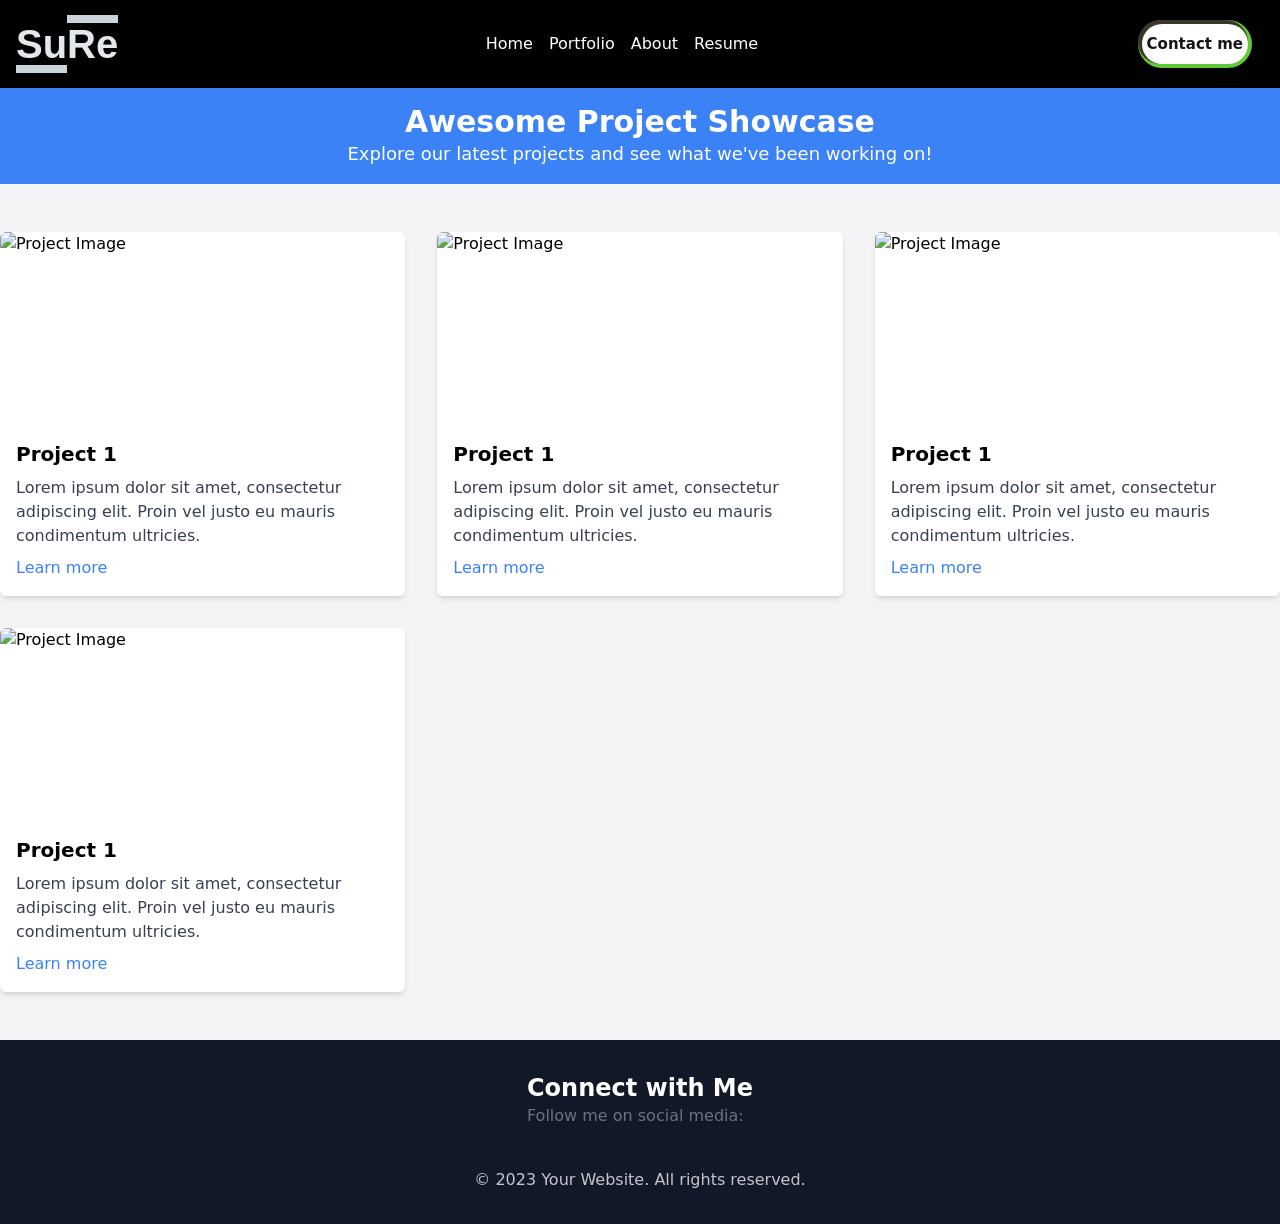
==== projects/index.html @ 50c1dabf "new portfolio design" ====
<!DOCTYPE html><html><head><meta charset="utf-8">
<meta name="viewport" content="width=device-width, initial-scale=1">
<link rel="preload" as="fetch" crossorigin="anonymous" href="/projects/_payload.json">
<style>/*! tailwindcss v3.4.1 | MIT License | https://tailwindcss.com*/*,:after,:before{border:0 solid #e5e7eb;box-sizing:border-box}:after,:before{--tw-content:""}:host,html{line-height:1.5;-webkit-text-size-adjust:100%;font-family:ui-sans-serif,system-ui,sans-serif,Apple Color Emoji,Segoe UI Emoji,Segoe UI Symbol,Noto Color Emoji;font-feature-settings:normal;font-variation-settings:normal;-moz-tab-size:4;-o-tab-size:4;tab-size:4;-webkit-tap-highlight-color:transparent}body{line-height:inherit;margin:0}hr{border-top-width:1px;color:inherit;height:0}abbr:where([title]){-webkit-text-decoration:underline dotted;text-decoration:underline dotted}h1,h2,h3,h4,h5,h6{font-size:inherit;font-weight:inherit}a{color:inherit;text-decoration:inherit}b,strong{font-weight:bolder}code,kbd,pre,samp{font-family:ui-monospace,SFMono-Regular,Menlo,Monaco,Consolas,Liberation Mono,Courier New,monospace;font-feature-settings:normal;font-size:1em;font-variation-settings:normal}small{font-size:80%}sub,sup{font-size:75%;line-height:0;position:relative;vertical-align:baseline}sub{bottom:-.25em}sup{top:-.5em}table{border-collapse:collapse;border-color:inherit;text-indent:0}button,input,optgroup,select,textarea{color:inherit;font-family:inherit;font-feature-settings:inherit;font-size:100%;font-variation-settings:inherit;font-weight:inherit;line-height:inherit;margin:0;padding:0}button,select{text-transform:none}[type=button],[type=reset],[type=submit],button{-webkit-appearance:button;background-color:transparent;background-image:none}:-moz-focusring{outline:auto}:-moz-ui-invalid{box-shadow:none}progress{vertical-align:baseline}::-webkit-inner-spin-button,::-webkit-outer-spin-button{height:auto}[type=search]{-webkit-appearance:textfield;outline-offset:-2px}::-webkit-search-decoration{-webkit-appearance:none}::-webkit-file-upload-button{-webkit-appearance:button;font:inherit}summary{display:list-item}blockquote,dd,dl,figure,h1,h2,h3,h4,h5,h6,hr,p,pre{margin:0}fieldset{margin:0}fieldset,legend{padding:0}menu,ol,ul{list-style:none;margin:0;padding:0}dialog{padding:0}textarea{resize:vertical}input::-moz-placeholder,textarea::-moz-placeholder{color:#9ca3af;opacity:1}input::placeholder,textarea::placeholder{color:#9ca3af;opacity:1}[role=button],button{cursor:pointer}:disabled{cursor:default}audio,canvas,embed,iframe,img,object,svg,video{display:block;vertical-align:middle}img,video{height:auto;max-width:100%}[hidden]{display:none}*,:after,:before{--tw-border-spacing-x:0;--tw-border-spacing-y:0;--tw-translate-x:0;--tw-translate-y:0;--tw-rotate:0;--tw-skew-x:0;--tw-skew-y:0;--tw-scale-x:1;--tw-scale-y:1;--tw-pan-x: ;--tw-pan-y: ;--tw-pinch-zoom: ;--tw-scroll-snap-strictness:proximity;--tw-gradient-from-position: ;--tw-gradient-via-position: ;--tw-gradient-to-position: ;--tw-ordinal: ;--tw-slashed-zero: ;--tw-numeric-figure: ;--tw-numeric-spacing: ;--tw-numeric-fraction: ;--tw-ring-inset: ;--tw-ring-offset-width:0px;--tw-ring-offset-color:#fff;--tw-ring-color:rgba(59,130,246,.5);--tw-ring-offset-shadow:0 0 #0000;--tw-ring-shadow:0 0 #0000;--tw-shadow:0 0 #0000;--tw-shadow-colored:0 0 #0000;--tw-blur: ;--tw-brightness: ;--tw-contrast: ;--tw-grayscale: ;--tw-hue-rotate: ;--tw-invert: ;--tw-saturate: ;--tw-sepia: ;--tw-drop-shadow: ;--tw-backdrop-blur: ;--tw-backdrop-brightness: ;--tw-backdrop-contrast: ;--tw-backdrop-grayscale: ;--tw-backdrop-hue-rotate: ;--tw-backdrop-invert: ;--tw-backdrop-opacity: ;--tw-backdrop-saturate: ;--tw-backdrop-sepia: }::backdrop{--tw-border-spacing-x:0;--tw-border-spacing-y:0;--tw-translate-x:0;--tw-translate-y:0;--tw-rotate:0;--tw-skew-x:0;--tw-skew-y:0;--tw-scale-x:1;--tw-scale-y:1;--tw-pan-x: ;--tw-pan-y: ;--tw-pinch-zoom: ;--tw-scroll-snap-strictness:proximity;--tw-gradient-from-position: ;--tw-gradient-via-position: ;--tw-gradient-to-position: ;--tw-ordinal: ;--tw-slashed-zero: ;--tw-numeric-figure: ;--tw-numeric-spacing: ;--tw-numeric-fraction: ;--tw-ring-inset: ;--tw-ring-offset-width:0px;--tw-ring-offset-color:#fff;--tw-ring-color:rgba(59,130,246,.5);--tw-ring-offset-shadow:0 0 #0000;--tw-ring-shadow:0 0 #0000;--tw-shadow:0 0 #0000;--tw-shadow-colored:0 0 #0000;--tw-blur: ;--tw-brightness: ;--tw-contrast: ;--tw-grayscale: ;--tw-hue-rotate: ;--tw-invert: ;--tw-saturate: ;--tw-sepia: ;--tw-drop-shadow: ;--tw-backdrop-blur: ;--tw-backdrop-brightness: ;--tw-backdrop-contrast: ;--tw-backdrop-grayscale: ;--tw-backdrop-hue-rotate: ;--tw-backdrop-invert: ;--tw-backdrop-opacity: ;--tw-backdrop-saturate: ;--tw-backdrop-sepia: }.container{width:100%}@media (min-width:640px){.container{max-width:640px}}@media (min-width:768px){.container{max-width:768px}}@media (min-width:1024px){.container{max-width:1024px}}@media (min-width:1280px){.container{max-width:1280px}}@media (min-width:1536px){.container{max-width:1536px}}.absolute{position:absolute}.relative{position:relative}.inset-0{inset:0}.mx-auto{margin-left:auto;margin-right:auto}.mb-2{margin-bottom:.5rem}.mb-4{margin-bottom:1rem}.mb-6{margin-bottom:1.5rem}.mb-8{margin-bottom:2rem}.ml-4{margin-left:1rem}.mr-2{margin-right:.5rem}.mt-2{margin-top:.5rem}.mt-6{margin-top:1.5rem}.mt-8{margin-top:2rem}.block{display:block}.inline-block{display:inline-block}.flex{display:flex}.grid{display:grid}.hidden{display:none}.h-48{height:12rem}.h-6{height:1.5rem}.h-full{height:100%}.h-screen{height:100vh}.min-h-screen{min-height:100vh}.w-6{width:1.5rem}.w-full{width:100%}.max-w-md{max-width:28rem}.transform{transform:translate(var(--tw-translate-x),var(--tw-translate-y)) rotate(var(--tw-rotate)) skewX(var(--tw-skew-x)) skewY(var(--tw-skew-y)) scaleX(var(--tw-scale-x)) scaleY(var(--tw-scale-y))}.list-disc{list-style-type:disc}.grid-cols-1{grid-template-columns:repeat(1,minmax(0,1fr))}.flex-col{flex-direction:column}.flex-wrap{flex-wrap:wrap}.items-center{align-items:center}.justify-center{justify-content:center}.justify-between{justify-content:space-between}.gap-8{gap:2rem}.space-x-4>:not([hidden])~:not([hidden]){--tw-space-x-reverse:0;margin-left:calc(1rem*(1 - var(--tw-space-x-reverse)));margin-right:calc(1rem*var(--tw-space-x-reverse))}.overflow-hidden{overflow:hidden}.rounded-full{border-radius:9999px}.rounded-lg{border-radius:.5rem}.rounded-md{border-radius:.375rem}.border{border-width:1px}.border-gray-300{--tw-border-opacity:1;border-color:rgb(209 213 219/var(--tw-border-opacity))}.bg-blue-500{--tw-bg-opacity:1;background-color:rgb(59 130 246/var(--tw-bg-opacity))}.bg-gray-100{--tw-bg-opacity:1;background-color:rgb(243 244 246/var(--tw-bg-opacity))}.bg-gray-800{--tw-bg-opacity:1;background-color:rgb(31 41 55/var(--tw-bg-opacity))}.bg-gray-900{--tw-bg-opacity:1;background-color:rgb(17 24 39/var(--tw-bg-opacity))}.bg-white{--tw-bg-opacity:1;background-color:rgb(255 255 255/var(--tw-bg-opacity))}.bg-cover{background-size:cover}.bg-no-repeat{background-repeat:no-repeat}.object-cover{-o-object-fit:cover;object-fit:cover}.p-2{padding:.5rem}.p-4{padding:1rem}.p-6{padding:1.5rem}.px-3{padding-left:.75rem;padding-right:.75rem}.px-4{padding-left:1rem;padding-right:1rem}.py-1{padding-bottom:.25rem;padding-top:.25rem}.py-12{padding-bottom:3rem;padding-top:3rem}.py-2{padding-bottom:.5rem;padding-top:.5rem}.py-8{padding-bottom:2rem;padding-top:2rem}.pb-20{padding-bottom:5rem}.pb-8{padding-bottom:2rem}.pl-4{padding-left:1rem}.text-center{text-align:center}.font-sans{font-family:ui-sans-serif,system-ui,sans-serif,Apple Color Emoji,Segoe UI Emoji,Segoe UI Symbol,Noto Color Emoji}.text-2xl{font-size:1.5rem;line-height:2rem}.text-3xl{font-size:1.875rem;line-height:2.25rem}.text-4xl{font-size:2.25rem;line-height:2.5rem}.text-lg{font-size:1.125rem}.text-lg,.text-xl{line-height:1.75rem}.text-xl{font-size:1.25rem}.font-bold{font-weight:700}.uppercase{text-transform:uppercase}.leading-relaxed{line-height:1.625}.text-blue-500{--tw-text-opacity:1;color:rgb(59 130 246/var(--tw-text-opacity))}.text-gray-500{--tw-text-opacity:1;color:rgb(107 114 128/var(--tw-text-opacity))}.text-gray-700{--tw-text-opacity:1;color:rgb(55 65 81/var(--tw-text-opacity))}.text-white{--tw-text-opacity:1;color:rgb(255 255 255/var(--tw-text-opacity))}.underline{text-decoration-line:underline}.opacity-75{opacity:.75}.shadow-md{--tw-shadow:0 4px 6px -1px rgba(0,0,0,.1),0 2px 4px -2px rgba(0,0,0,.1);--tw-shadow-colored:0 4px 6px -1px var(--tw-shadow-color),0 2px 4px -2px var(--tw-shadow-color);box-shadow:var(--tw-ring-offset-shadow,0 0 #0000),var(--tw-ring-shadow,0 0 #0000),var(--tw-shadow)}.outline{outline-style:solid}.transition{transition-duration:.15s;transition-property:color,background-color,border-color,text-decoration-color,fill,stroke,opacity,box-shadow,transform,filter,-webkit-backdrop-filter;transition-property:color,background-color,border-color,text-decoration-color,fill,stroke,opacity,box-shadow,transform,filter,backdrop-filter;transition-property:color,background-color,border-color,text-decoration-color,fill,stroke,opacity,box-shadow,transform,filter,backdrop-filter,-webkit-backdrop-filter;transition-timing-function:cubic-bezier(.4,0,.2,1)}.hover\:underline:hover{text-decoration-line:underline}@media (min-width:640px){.sm\:grid-cols-2{grid-template-columns:repeat(2,minmax(0,1fr))}}@media (min-width:768px){.md\:grid-cols-2{grid-template-columns:repeat(2,minmax(0,1fr))}.md\:p-6{padding:1.5rem}.md\:text-4xl{font-size:2.25rem;line-height:2.5rem}.md\:text-xl{font-size:1.25rem;line-height:1.75rem}}@media (min-width:1024px){.lg\:grid-cols-3{grid-template-columns:repeat(3,minmax(0,1fr))}.lg\:p-8{padding:2rem}.lg\:text-2xl{font-size:1.5rem;line-height:2rem}.lg\:text-5xl{font-size:3rem;line-height:1}}@media (min-width:1280px){.xl\:text-3xl{font-size:1.875rem;line-height:2.25rem}.xl\:text-6xl{font-size:3.75rem;line-height:1}}</style>
<style>.letter-s{animation:rotate 5s linear infinite;color:#e2e8ec;font-family:Arial,sans-serif;font-size:2.5rem;font-weight:700;position:relative;transform-style:preserve-3d}.letter-s:after,.letter-s:before{background-color:#cad3dc;content:"";height:30%;position:absolute;transform-origin:right center;width:50%}.letter-s:before{top:35px;transform:skewY(0deg)}.letter-s:after{bottom:35px;right:0;transform:skewY(0deg)}</style>
<style>.gradient-border{background:#fff;border:0;border-radius:50px;box-shadow:-2px -2px 0 2px #3a3629,0 0 0 4px #60c937,0 0 2px 7px rgba(0,0,0,.05);color:#161418;cursor:pointer;display:inline-block;font-size:15px;font-weight:600;line-height:30px;outline:0;padding:5px;position:relative;text-decoration:none;transition:all .2s;:hover{box-shadow:-2px -2px 0 2px #6fc529,0 0 0 4px #ffc600,0 0 2px 7px rgba(0,0,0,.05);transform:scale(1.01)}}</style>
<style>.social-icon[data-v-a1404764]{color:#fff;font-size:24px;transition:transform .3s ease-in-out}.social-icon[data-v-a1404764]:hover{transform:scale(1.2)}</style>
<link rel="stylesheet" href="/_nuxt/entry.vWOI-gE8.css">
<link rel="modulepreload" as="script" crossorigin href="/_nuxt/entry.VBLp0wyx.js">
<link rel="modulepreload" as="script" crossorigin href="/_nuxt/projects.idZWFE9W.js">
<link rel="prefetch" as="script" crossorigin href="/_nuxt/error-404.D-JVkPCu.js">
<link rel="prefetch" as="script" crossorigin href="/_nuxt/vue.f36acd1f.ssy2Bt3j.js">
<link rel="prefetch" as="script" crossorigin href="/_nuxt/error-500.SBCrJ_4t.js">
<script type="module" src="/_nuxt/entry.VBLp0wyx.js" crossorigin></script></head><body><div id="__nuxt"><div class="h-full flex flex-col min-h-screen"><div><header style="background-color:rgb(1,1,1);" class="text-white"><div class="container mx-auto p-4 flex items-center justify-between"><div class="text-xl font-bold"><a href="/" class=""><div class="letter-s">SuRe</div></a></div><nav class="space-x-4"><a href="/" class="">Home</a><a aria-current="page" href="/projects" class="router-link-active router-link-exact-active">Portfolio</a><a href="/about" class="">About</a><a href="/resume" class="">Resume</a></nav><a href="/contact" class="inline-block relative text-white py-2 px-4 rounded-md overflow-hidden"><span class="absolute inset-0 gradient-border">Contact me</span></a></div></header></div><div class="bg-gray-100"><!--[--><div class="bg-gray-800 w-full h-full"><div class="bg-gray-100 min-h-screen"><header class="bg-blue-500 text-center text-white p-4"><div class="container mx-auto"><h1 class="text-3xl font-bold">Awesome Project Showcase</h1><p class="text-lg">Explore our latest projects and see what we&#39;ve been working on!</p></div></header><section class="container mx-auto py-12"><div class="grid grid-cols-1 sm:grid-cols-2 lg:grid-cols-3 gap-8"><!--[--><div class="bg-white rounded-md overflow-hidden shadow-md"><img src="https://via.placeholder.com/300" alt="Project Image" class="w-full h-48 object-cover"><div class="p-4"><h2 class="text-xl font-bold mb-2">Project 1</h2><p class="text-gray-700">Lorem ipsum dolor sit amet, consectetur adipiscing elit. Proin vel justo eu mauris condimentum ultricies.</p><div class="text-blue-500 mt-2 inline-block">Learn more</div></div></div><div class="bg-white rounded-md overflow-hidden shadow-md"><img src="https://via.placeholder.com/300" alt="Project Image" class="w-full h-48 object-cover"><div class="p-4"><h2 class="text-xl font-bold mb-2">Project 1</h2><p class="text-gray-700">Lorem ipsum dolor sit amet, consectetur adipiscing elit. Proin vel justo eu mauris condimentum ultricies.</p><div class="text-blue-500 mt-2 inline-block">Learn more</div></div></div><div class="bg-white rounded-md overflow-hidden shadow-md"><img src="https://via.placeholder.com/300" alt="Project Image" class="w-full h-48 object-cover"><div class="p-4"><h2 class="text-xl font-bold mb-2">Project 1</h2><p class="text-gray-700">Lorem ipsum dolor sit amet, consectetur adipiscing elit. Proin vel justo eu mauris condimentum ultricies.</p><div class="text-blue-500 mt-2 inline-block">Learn more</div></div></div><div class="bg-white rounded-md overflow-hidden shadow-md"><img src="https://via.placeholder.com/300" alt="Project Image" class="w-full h-48 object-cover"><div class="p-4"><h2 class="text-xl font-bold mb-2">Project 1</h2><p class="text-gray-700">Lorem ipsum dolor sit amet, consectetur adipiscing elit. Proin vel justo eu mauris condimentum ultricies.</p><div class="text-blue-500 mt-2 inline-block">Learn more</div></div></div><!--]--></div></section></div></div><!--]--></div><div class="bg-gray-800 text-white"><footer class="bg-gray-900 text-white py-8" data-v-a1404764><div class="container mx-auto flex flex-col items-center" data-v-a1404764><div class="mb-4" data-v-a1404764><h2 class="text-2xl font-bold" data-v-a1404764>Connect with Me</h2><p class="text-gray-500" data-v-a1404764>Follow me on social media:</p></div><div class="flex space-x-4" data-v-a1404764><a href="#" class="social-icon" target="_blank" rel="noopener noreferrer" data-v-a1404764><i class="fab fa-twitter" data-v-a1404764></i></a><a href="#" class="social-icon" target="_blank" rel="noopener noreferrer" data-v-a1404764><i class="fab fa-linkedin" data-v-a1404764></i></a><a href="#" class="social-icon" target="_blank" rel="noopener noreferrer" data-v-a1404764><i class="fab fa-github" data-v-a1404764></i></a></div><p class="mt-6 opacity-75" data-v-a1404764>© 2023 Your Website. All rights reserved.</p></div></footer></div></div></div><script type="application/json" id="__NUXT_DATA__" data-ssr="true" data-src="/projects/_payload.json">[{"state":1,"once":3,"_errors":5,"serverRendered":7,"path":8,"prerenderedAt":9},["Reactive",2],{},["Reactive",4],["Set"],["Reactive",6],{},true,"/projects",1705325560932]</script>
<script>window.__NUXT__={};window.__NUXT__.config={public:{},app:{baseURL:"/",buildAssetsDir:"/_nuxt/",cdnURL:""}}</script></body></html>
---- _nuxt/entry.vWOI-gE8.css ----
.letter-s{animation:rotate 5s linear infinite;color:#e2e8ec;font-family:Arial,sans-serif;font-size:2.5rem;font-weight:700;position:relative;transform-style:preserve-3d}.letter-s:after,.letter-s:before{background-color:#cad3dc;content:"";height:30%;position:absolute;transform-origin:right center;width:50%}.letter-s:before{top:35px;transform:skewY(0)}.letter-s:after{bottom:35px;right:0;transform:skewY(0)}.gradient-border{background:#fff;border:0;border-radius:50px;box-shadow:-2px -2px 0 2px #3a3629,0 0 0 4px #60c937,0 0 2px 7px #0000000d;color:#161418;cursor:pointer;display:inline-block;font-size:15px;font-weight:600;line-height:30px;outline:0;padding:5px;position:relative;text-decoration:none;transition:all .2s}.gradient-border :hover{box-shadow:-2px -2px 0 2px #6fc529,0 0 0 4px #ffc600,0 0 2px 7px #0000000d;transform:scale(1.01)}.social-icon[data-v-a1404764]{color:#fff;font-size:24px;transition:transform .3s ease-in-out}.social-icon[data-v-a1404764]:hover{transform:scale(1.2)}
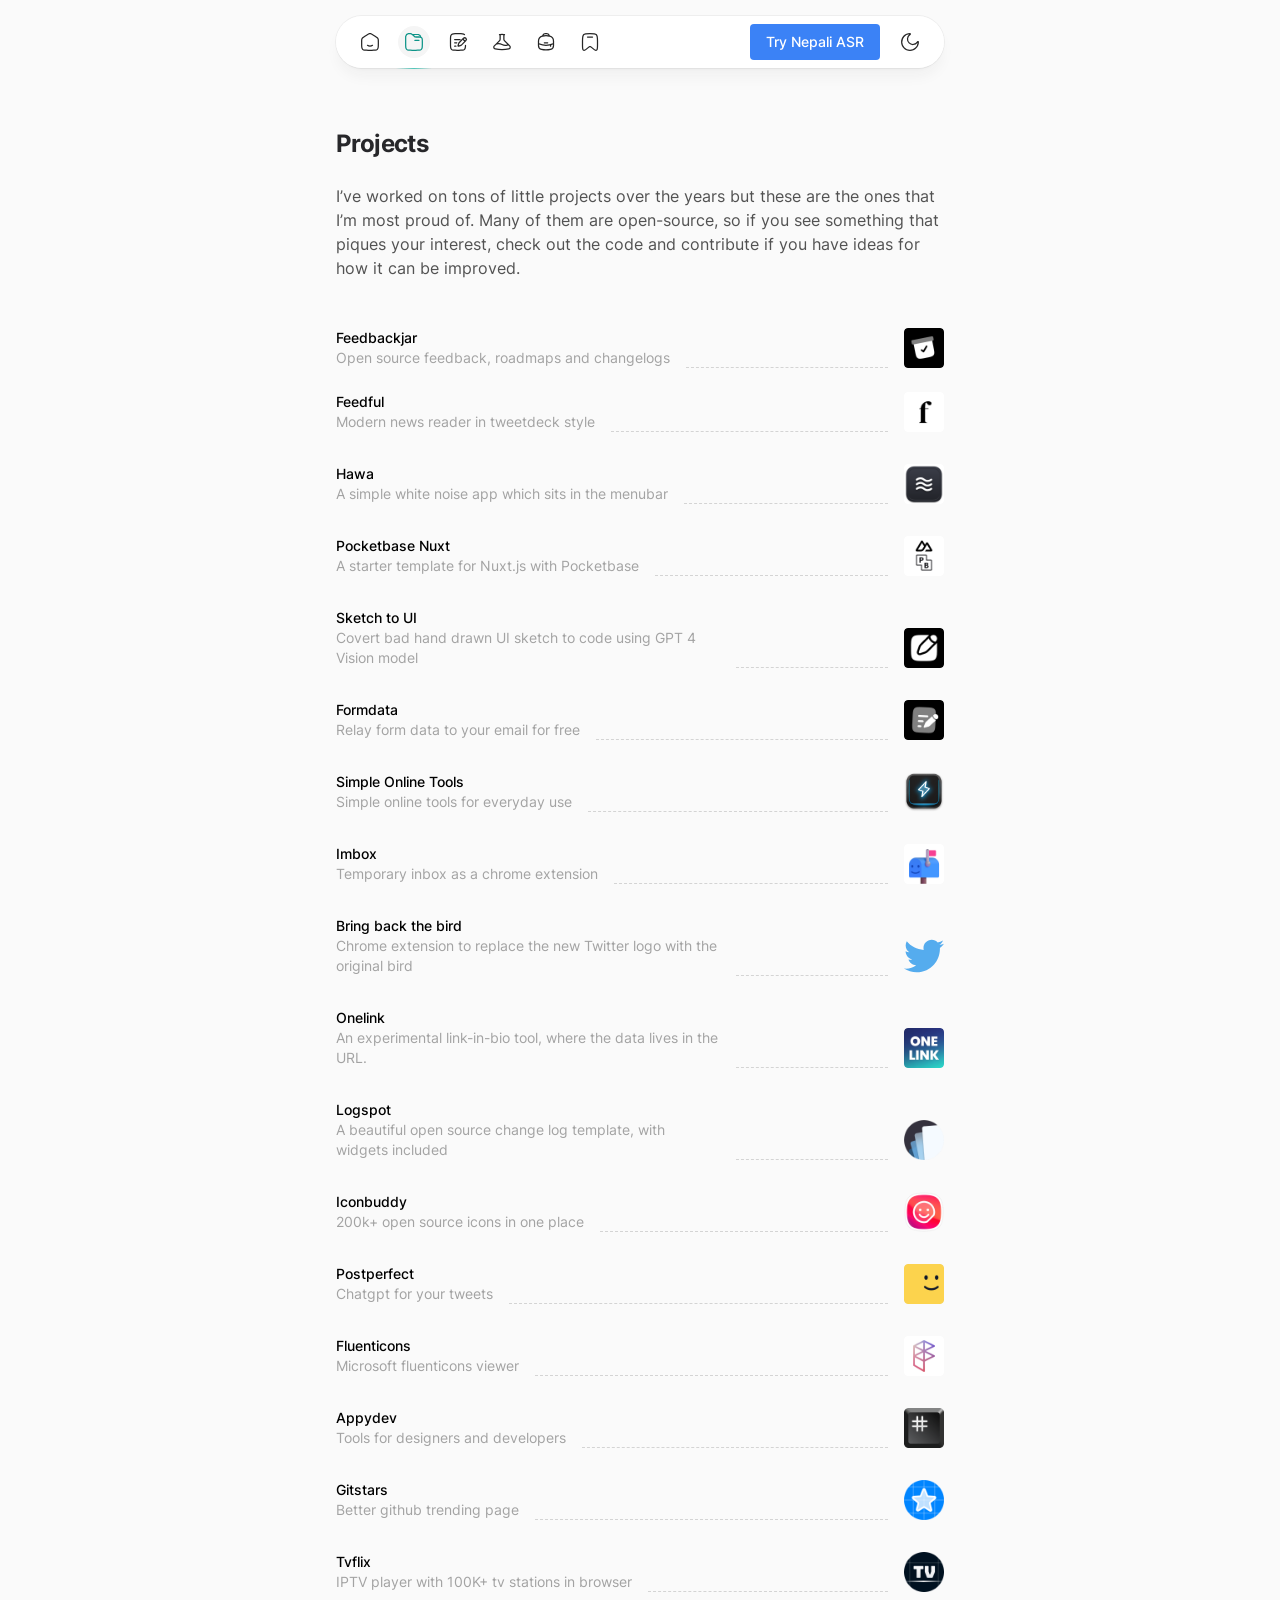
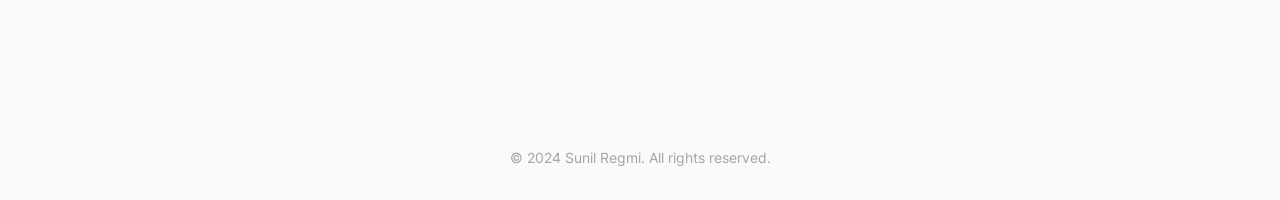
==== commit 45ce7b3b: "new port" ====
--- a/projects/index.html
+++ b/projects/index.html
@@ -1,15 +1,60 @@
-<!DOCTYPE html><html><head><meta charset="utf-8">
+<!DOCTYPE html><html lang="en" class="h-full"><head><meta charset="utf-8">
 <meta name="viewport" content="width=device-width, initial-scale=1">
+<style id="nuxt-ui-colors">:root {
+--color-primary-50: 240 253 250;
+--color-primary-100: 204 251 241;
+--color-primary-200: 153 246 228;
+--color-primary-300: 94 234 212;
+--color-primary-400: 45 212 191;
+--color-primary-500: 20 184 166;
+--color-primary-600: 13 148 136;
+--color-primary-700: 15 118 110;
+--color-primary-800: 17 94 89;
+--color-primary-900: 19 78 74;
+--color-primary-950: 4 47 46;
+--color-primary-DEFAULT: var(--color-primary-500);
+
+--color-gray-50: 250 250 250;
+--color-gray-100: 245 245 245;
+--color-gray-200: 229 229 229;
+--color-gray-300: 212 212 212;
+--color-gray-400: 163 163 163;
+--color-gray-500: 115 115 115;
+--color-gray-600: 82 82 82;
+--color-gray-700: 64 64 64;
+--color-gray-800: 38 38 38;
+--color-gray-900: 23 23 23;
+--color-gray-950: 10 10 10;
+}
+
+.dark {
+  --color-primary-DEFAULT: var(--color-primary-400);
+}
+</style>
+<title>Projects | Fayaz Ahmed</title>
+<style> @font-face { font-family: "Inter fallback"; src: local("Noto Sans"); size-adjust: 100.6532%; ascent-override: 96.2463%; descent-override: 23.991%; line-gap-override: 0%; } @font-face { font-family: "Inter fallback"; src: local("Arial"); size-adjust: 107.4014%; ascent-override: 90.199%; descent-override: 22.4836%; line-gap-override: 0%; } @font-face { font-family: "Inter fallback"; src: local("Helvetica Neue"); size-adjust: 106.0574%; ascent-override: 91.342%; descent-override: 22.7685%; line-gap-override: 0%; } @font-face { font-family: "Inter fallback"; src: local("Roboto"); size-adjust: 107.2828%; ascent-override: 90.2987%; descent-override: 22.5085%; line-gap-override: 0%; } @font-face { font-family: "Inter fallback"; src: local("Segoe UI"); size-adjust: 107.1644%; ascent-override: 90.3985%; descent-override: 22.5334%; line-gap-override: 0%; } @font-face { font-family: "Inter fallback"; src: local("BlinkMacSystemFont"); size-adjust: 115.3099%; ascent-override: 84.0128%; descent-override: 20.9416%; line-gap-override: 0%; } @font-face { font-family: "Inter fallback"; src: local("Noto Sans"); size-adjust: 100.6532%; ascent-override: 96.2463%; descent-override: 23.991%; line-gap-override: 0%; } @font-face { font-family: "Inter fallback"; src: local("Arial"); size-adjust: 107.4014%; ascent-override: 90.199%; descent-override: 22.4836%; line-gap-override: 0%; } @font-face { font-family: "Inter fallback"; src: local("Helvetica Neue"); size-adjust: 106.0574%; ascent-override: 91.342%; descent-override: 22.7685%; line-gap-override: 0%; } @font-face { font-family: "Inter fallback"; src: local("Roboto"); size-adjust: 107.2828%; ascent-override: 90.2987%; descent-override: 22.5085%; line-gap-override: 0%; } @font-face { font-family: "Inter fallback"; src: local("Segoe UI"); size-adjust: 107.1644%; ascent-override: 90.3985%; descent-override: 22.5334%; line-gap-override: 0%; } @font-face { font-family: "Inter fallback"; src: local("BlinkMacSystemFont"); size-adjust: 115.3099%; ascent-override: 84.0128%; descent-override: 20.9416%; line-gap-override: 0%; } @font-face { font-family: "Inter fallback"; src: local("Noto Sans"); size-adjust: 100.6532%; ascent-override: 96.2463%; descent-override: 23.991%; line-gap-override: 0%; } @font-face { font-family: "Inter fallback"; src: local("Arial"); size-adjust: 107.4014%; ascent-override: 90.199%; descent-override: 22.4836%; line-gap-override: 0%; } @font-face { font-family: "Inter fallback"; src: local("Helvetica Neue"); size-adjust: 106.0574%; ascent-override: 91.342%; descent-override: 22.7685%; line-gap-override: 0%; } @font-face { font-family: "Inter fallback"; src: local("Roboto"); size-adjust: 107.2828%; ascent-override: 90.2987%; descent-override: 22.5085%; line-gap-override: 0%; } @font-face { font-family: "Inter fallback"; src: local("Segoe UI"); size-adjust: 107.1644%; ascent-override: 90.3985%; descent-override: 22.5334%; line-gap-override: 0%; } @font-face { font-family: "Inter fallback"; src: local("BlinkMacSystemFont"); size-adjust: 115.3099%; ascent-override: 84.0128%; descent-override: 20.9416%; line-gap-override: 0%; } @font-face { font-family: "Inter fallback"; src: local("Noto Sans"); size-adjust: 100.6532%; ascent-override: 96.2463%; descent-override: 23.991%; line-gap-override: 0%; } @font-face { font-family: "Inter fallback"; src: local("Arial"); size-adjust: 107.4014%; ascent-override: 90.199%; descent-override: 22.4836%; line-gap-override: 0%; } @font-face { font-family: "Inter fallback"; src: local("Helvetica Neue"); size-adjust: 106.0574%; ascent-override: 91.342%; descent-override: 22.7685%; line-gap-override: 0%; } @font-face { font-family: "Inter fallback"; src: local("Roboto"); size-adjust: 107.2828%; ascent-override: 90.2987%; descent-override: 22.5085%; line-gap-override: 0%; } @font-face { font-family: "Inter fallback"; src: local("Segoe UI"); size-adjust: 107.1644%; ascent-override: 90.3985%; descent-override: 22.5334%; line-gap-override: 0%; } @font-face { font-family: "Inter fallback"; src: local("BlinkMacSystemFont"); size-adjust: 115.3099%; ascent-override: 84.0128%; descent-override: 20.9416%; line-gap-override: 0%; } @font-face { font-family: "Inter fallback"; src: local("Noto Sans"); size-adjust: 100.6532%; ascent-override: 96.2463%; descent-override: 23.991%; line-gap-override: 0%; } @font-face { font-family: "Inter fallback"; src: local("Arial"); size-adjust: 107.4014%; ascent-override: 90.199%; descent-override: 22.4836%; line-gap-override: 0%; } @font-face { font-family: "Inter fallback"; src: local("Helvetica Neue"); size-adjust: 106.0574%; ascent-override: 91.342%; descent-override: 22.7685%; line-gap-override: 0%; } @font-face { font-family: "Inter fallback"; src: local("Roboto"); size-adjust: 107.2828%; ascent-override: 90.2987%; descent-override: 22.5085%; line-gap-override: 0%; } @font-face { font-family: "Inter fallback"; src: local("Segoe UI"); size-adjust: 107.1644%; ascent-override: 90.3985%; descent-override: 22.5334%; line-gap-override: 0%; } @font-face { font-family: "Inter fallback"; src: local("BlinkMacSystemFont"); size-adjust: 115.3099%; ascent-override: 84.0128%; descent-override: 20.9416%; line-gap-override: 0%; } @font-face { font-family: "Inter fallback"; src: local("Noto Sans"); size-adjust: 100.6532%; ascent-override: 96.2463%; descent-override: 23.991%; line-gap-override: 0%; } @font-face { font-family: "Inter fallback"; src: local("Arial"); size-adjust: 107.4014%; ascent-override: 90.199%; descent-override: 22.4836%; line-gap-override: 0%; } @font-face { font-family: "Inter fallback"; src: local("Helvetica Neue"); size-adjust: 106.0574%; ascent-override: 91.342%; descent-override: 22.7685%; line-gap-override: 0%; } @font-face { font-family: "Inter fallback"; src: local("Roboto"); size-adjust: 107.2828%; ascent-override: 90.2987%; descent-override: 22.5085%; line-gap-override: 0%; } @font-face { font-family: "Inter fallback"; src: local("Segoe UI"); size-adjust: 107.1644%; ascent-override: 90.3985%; descent-override: 22.5334%; line-gap-override: 0%; } @font-face { font-family: "Inter fallback"; src: local("BlinkMacSystemFont"); size-adjust: 115.3099%; ascent-override: 84.0128%; descent-override: 20.9416%; line-gap-override: 0%; } @font-face { font-family: "Inter fallback"; src: local("Noto Sans"); size-adjust: 100.6532%; ascent-override: 96.2463%; descent-override: 23.991%; line-gap-override: 0%; } @font-face { font-family: "Inter fallback"; src: local("Arial"); size-adjust: 107.4014%; ascent-override: 90.199%; descent-override: 22.4836%; line-gap-override: 0%; } @font-face { font-family: "Inter fallback"; src: local("Helvetica Neue"); size-adjust: 106.0574%; ascent-override: 91.342%; descent-override: 22.7685%; line-gap-override: 0%; } @font-face { font-family: "Inter fallback"; src: local("Roboto"); size-adjust: 107.2828%; ascent-override: 90.2987%; descent-override: 22.5085%; line-gap-override: 0%; } @font-face { font-family: "Inter fallback"; src: local("Segoe UI"); size-adjust: 107.1644%; ascent-override: 90.3985%; descent-override: 22.5334%; line-gap-override: 0%; } @font-face { font-family: "Inter fallback"; src: local("BlinkMacSystemFont"); size-adjust: 115.3099%; ascent-override: 84.0128%; descent-override: 20.9416%; line-gap-override: 0%; } @font-face { font-family: "Inter fallback"; src: local("Noto Sans"); size-adjust: 100.6532%; ascent-override: 96.2463%; descent-override: 23.991%; line-gap-override: 0%; } @font-face { font-family: "Inter fallback"; src: local("Arial"); size-adjust: 107.4014%; ascent-override: 90.199%; descent-override: 22.4836%; line-gap-override: 0%; } @font-face { font-family: "Inter fallback"; src: local("Helvetica Neue"); size-adjust: 106.0574%; ascent-override: 91.342%; descent-override: 22.7685%; line-gap-override: 0%; } @font-face { font-family: "Inter fallback"; src: local("Roboto"); size-adjust: 107.2828%; ascent-override: 90.2987%; descent-override: 22.5085%; line-gap-override: 0%; } @font-face { font-family: "Inter fallback"; src: local("Segoe UI"); size-adjust: 107.1644%; ascent-override: 90.3985%; descent-override: 22.5334%; line-gap-override: 0%; } @font-face { font-family: "Inter fallback"; src: local("BlinkMacSystemFont"); size-adjust: 115.3099%; ascent-override: 84.0128%; descent-override: 20.9416%; line-gap-override: 0%; } @font-face { font-family: "Inter fallback"; src: local("Noto Sans"); size-adjust: 100.6532%; ascent-override: 96.2463%; descent-override: 23.991%; line-gap-override: 0%; } @font-face { font-family: "Inter fallback"; src: local("Arial"); size-adjust: 107.4014%; ascent-override: 90.199%; descent-override: 22.4836%; line-gap-override: 0%; } @font-face { font-family: "Inter fallback"; src: local("Helvetica Neue"); size-adjust: 106.0574%; ascent-override: 91.342%; descent-override: 22.7685%; line-gap-override: 0%; } @font-face { font-family: "Inter fallback"; src: local("Roboto"); size-adjust: 107.2828%; ascent-override: 90.2987%; descent-override: 22.5085%; line-gap-override: 0%; } @font-face { font-family: "Inter fallback"; src: local("Segoe UI"); size-adjust: 107.1644%; ascent-override: 90.3985%; descent-override: 22.5334%; line-gap-override: 0%; } @font-face { font-family: "Inter fallback"; src: local("BlinkMacSystemFont"); size-adjust: 115.3099%; ascent-override: 84.0128%; descent-override: 20.9416%; line-gap-override: 0%; } @font-face { font-family: "Inter fallback"; src: local("Noto Sans"); size-adjust: 100.6532%; ascent-override: 96.2463%; descent-override: 23.991%; line-gap-override: 0%; } @font-face { font-family: "Inter fallback"; src: local("Arial"); size-adjust: 107.4014%; ascent-override: 90.199%; descent-override: 22.4836%; line-gap-override: 0%; } @font-face { font-family: "Inter fallback"; src: local("Helvetica Neue"); size-adjust: 106.0574%; ascent-override: 91.342%; descent-override: 22.7685%; line-gap-override: 0%; } @font-face { font-family: "Inter fallback"; src: local("Roboto"); size-adjust: 107.2828%; ascent-override: 90.2987%; descent-override: 22.5085%; line-gap-override: 0%; } @font-face { font-family: "Inter fallback"; src: local("Segoe UI"); size-adjust: 107.1644%; ascent-override: 90.3985%; descent-override: 22.5334%; line-gap-override: 0%; } @font-face { font-family: "Inter fallback"; src: local("BlinkMacSystemFont"); size-adjust: 115.3099%; ascent-override: 84.0128%; descent-override: 20.9416%; line-gap-override: 0%; } @font-face { font-family: "Inter fallback"; src: local("Noto Sans"); size-adjust: 100.6532%; ascent-override: 96.2463%; descent-override: 23.991%; line-gap-override: 0%; } @font-face { font-family: "Inter fallback"; src: local("Arial"); size-adjust: 107.4014%; ascent-override: 90.199%; descent-override: 22.4836%; line-gap-override: 0%; } @font-face { font-family: "Inter fallback"; src: local("Helvetica Neue"); size-adjust: 106.0574%; ascent-override: 91.342%; descent-override: 22.7685%; line-gap-override: 0%; } @font-face { font-family: "Inter fallback"; src: local("Roboto"); size-adjust: 107.2828%; ascent-override: 90.2987%; descent-override: 22.5085%; line-gap-override: 0%; } @font-face { font-family: "Inter fallback"; src: local("Segoe UI"); size-adjust: 107.1644%; ascent-override: 90.3985%; descent-override: 22.5334%; line-gap-override: 0%; } @font-face { font-family: "Inter fallback"; src: local("BlinkMacSystemFont"); size-adjust: 115.3099%; ascent-override: 84.0128%; descent-override: 20.9416%; line-gap-override: 0%; } @font-face { font-family: "Inter fallback"; src: local("Noto Sans"); size-adjust: 100.6532%; ascent-override: 96.2463%; descent-override: 23.991%; line-gap-override: 0%; } @font-face { font-family: "Inter fallback"; src: local("Arial"); size-adjust: 107.4014%; ascent-override: 90.199%; descent-override: 22.4836%; line-gap-override: 0%; } @font-face { font-family: "Inter fallback"; src: local("Helvetica Neue"); size-adjust: 106.0574%; ascent-override: 91.342%; descent-override: 22.7685%; line-gap-override: 0%; } @font-face { font-family: "Inter fallback"; src: local("Roboto"); size-adjust: 107.2828%; ascent-override: 90.2987%; descent-override: 22.5085%; line-gap-override: 0%; } @font-face { font-family: "Inter fallback"; src: local("Segoe UI"); size-adjust: 107.1644%; ascent-override: 90.3985%; descent-override: 22.5334%; line-gap-override: 0%; } @font-face { font-family: "Inter fallback"; src: local("BlinkMacSystemFont"); size-adjust: 115.3099%; ascent-override: 84.0128%; descent-override: 20.9416%; line-gap-override: 0%; } @font-face { font-family: "Inter fallback"; src: local("Noto Sans"); size-adjust: 100.6532%; ascent-override: 96.2463%; descent-override: 23.991%; line-gap-override: 0%; } @font-face { font-family: "Inter fallback"; src: local("Arial"); size-adjust: 107.4014%; ascent-override: 90.199%; descent-override: 22.4836%; line-gap-override: 0%; } @font-face { font-family: "Inter fallback"; src: local("Helvetica Neue"); size-adjust: 106.0574%; ascent-override: 91.342%; descent-override: 22.7685%; line-gap-override: 0%; } @font-face { font-family: "Inter fallback"; src: local("Roboto"); size-adjust: 107.2828%; ascent-override: 90.2987%; descent-override: 22.5085%; line-gap-override: 0%; } @font-face { font-family: "Inter fallback"; src: local("Segoe UI"); size-adjust: 107.1644%; ascent-override: 90.3985%; descent-override: 22.5334%; line-gap-override: 0%; } @font-face { font-family: "Inter fallback"; src: local("BlinkMacSystemFont"); size-adjust: 115.3099%; ascent-override: 84.0128%; descent-override: 20.9416%; line-gap-override: 0%; } @font-face { font-family: "Inter fallback"; src: local("Noto Sans"); size-adjust: 100.6532%; ascent-override: 96.2463%; descent-override: 23.991%; line-gap-override: 0%; } @font-face { font-family: "Inter fallback"; src: local("Arial"); size-adjust: 107.4014%; ascent-override: 90.199%; descent-override: 22.4836%; line-gap-override: 0%; } @font-face { font-family: "Inter fallback"; src: local("Helvetica Neue"); size-adjust: 106.0574%; ascent-override: 91.342%; descent-override: 22.7685%; line-gap-override: 0%; } @font-face { font-family: "Inter fallback"; src: local("Roboto"); size-adjust: 107.2828%; ascent-override: 90.2987%; descent-override: 22.5085%; line-gap-override: 0%; } @font-face { font-family: "Inter fallback"; src: local("Segoe UI"); size-adjust: 107.1644%; ascent-override: 90.3985%; descent-override: 22.5334%; line-gap-override: 0%; } @font-face { font-family: "Inter fallback"; src: local("BlinkMacSystemFont"); size-adjust: 115.3099%; ascent-override: 84.0128%; descent-override: 20.9416%; line-gap-override: 0%; } @font-face { font-family: "Inter fallback"; src: local("Noto Sans"); size-adjust: 100.6532%; ascent-override: 96.2463%; descent-override: 23.991%; line-gap-override: 0%; } @font-face { font-family: "Inter fallback"; src: local("Arial"); size-adjust: 107.4014%; ascent-override: 90.199%; descent-override: 22.4836%; line-gap-override: 0%; } @font-face { font-family: "Inter fallback"; src: local("Helvetica Neue"); size-adjust: 106.0574%; ascent-override: 91.342%; descent-override: 22.7685%; line-gap-override: 0%; } @font-face { font-family: "Inter fallback"; src: local("Roboto"); size-adjust: 107.2828%; ascent-override: 90.2987%; descent-override: 22.5085%; line-gap-override: 0%; } @font-face { font-family: "Inter fallback"; src: local("Segoe UI"); size-adjust: 107.1644%; ascent-override: 90.3985%; descent-override: 22.5334%; line-gap-override: 0%; } @font-face { font-family: "Inter fallback"; src: local("BlinkMacSystemFont"); size-adjust: 115.3099%; ascent-override: 84.0128%; descent-override: 20.9416%; line-gap-override: 0%; } @font-face { font-family: "Inter fallback"; src: local("Noto Sans"); size-adjust: 100.6532%; ascent-override: 96.2463%; descent-override: 23.991%; line-gap-override: 0%; } @font-face { font-family: "Inter fallback"; src: local("Arial"); size-adjust: 107.4014%; ascent-override: 90.199%; descent-override: 22.4836%; line-gap-override: 0%; } @font-face { font-family: "Inter fallback"; src: local("Helvetica Neue"); size-adjust: 106.0574%; ascent-override: 91.342%; descent-override: 22.7685%; line-gap-override: 0%; } @font-face { font-family: "Inter fallback"; src: local("Roboto"); size-adjust: 107.2828%; ascent-override: 90.2987%; descent-override: 22.5085%; line-gap-override: 0%; } @font-face { font-family: "Inter fallback"; src: local("Segoe UI"); size-adjust: 107.1644%; ascent-override: 90.3985%; descent-override: 22.5334%; line-gap-override: 0%; } @font-face { font-family: "Inter fallback"; src: local("BlinkMacSystemFont"); size-adjust: 115.3099%; ascent-override: 84.0128%; descent-override: 20.9416%; line-gap-override: 0%; } @font-face { font-family: "Inter fallback"; src: local("Noto Sans"); size-adjust: 100.6532%; ascent-override: 96.2463%; descent-override: 23.991%; line-gap-override: 0%; } @font-face { font-family: "Inter fallback"; src: local("Arial"); size-adjust: 107.4014%; ascent-override: 90.199%; descent-override: 22.4836%; line-gap-override: 0%; } @font-face { font-family: "Inter fallback"; src: local("Helvetica Neue"); size-adjust: 106.0574%; ascent-override: 91.342%; descent-override: 22.7685%; line-gap-override: 0%; } @font-face { font-family: "Inter fallback"; src: local("Roboto"); size-adjust: 107.2828%; ascent-override: 90.2987%; descent-override: 22.5085%; line-gap-override: 0%; } @font-face { font-family: "Inter fallback"; src: local("Segoe UI"); size-adjust: 107.1644%; ascent-override: 90.3985%; descent-override: 22.5334%; line-gap-override: 0%; } @font-face { font-family: "Inter fallback"; src: local("BlinkMacSystemFont"); size-adjust: 115.3099%; ascent-override: 84.0128%; descent-override: 20.9416%; line-gap-override: 0%; } @font-face { font-family: "Inter fallback"; src: local("Noto Sans"); size-adjust: 100.6532%; ascent-override: 96.2463%; descent-override: 23.991%; line-gap-override: 0%; } @font-face { font-family: "Inter fallback"; src: local("Arial"); size-adjust: 107.4014%; ascent-override: 90.199%; descent-override: 22.4836%; line-gap-override: 0%; } @font-face { font-family: "Inter fallback"; src: local("Helvetica Neue"); size-adjust: 106.0574%; ascent-override: 91.342%; descent-override: 22.7685%; line-gap-override: 0%; } @font-face { font-family: "Inter fallback"; src: local("Roboto"); size-adjust: 107.2828%; ascent-override: 90.2987%; descent-override: 22.5085%; line-gap-override: 0%; } @font-face { font-family: "Inter fallback"; src: local("Segoe UI"); size-adjust: 107.1644%; ascent-override: 90.3985%; descent-override: 22.5334%; line-gap-override: 0%; } @font-face { font-family: "Inter fallback"; src: local("BlinkMacSystemFont"); size-adjust: 115.3099%; ascent-override: 84.0128%; descent-override: 20.9416%; line-gap-override: 0%; } @font-face { font-family: "Inter fallback"; src: local("Noto Sans"); size-adjust: 100.6532%; ascent-override: 96.2463%; descent-override: 23.991%; line-gap-override: 0%; } @font-face { font-family: "Inter fallback"; src: local("Arial"); size-adjust: 107.4014%; ascent-override: 90.199%; descent-override: 22.4836%; line-gap-override: 0%; } @font-face { font-family: "Inter fallback"; src: local("Helvetica Neue"); size-adjust: 106.0574%; ascent-override: 91.342%; descent-override: 22.7685%; line-gap-override: 0%; } @font-face { font-family: "Inter fallback"; src: local("Roboto"); size-adjust: 107.2828%; ascent-override: 90.2987%; descent-override: 22.5085%; line-gap-override: 0%; } @font-face { font-family: "Inter fallback"; src: local("Segoe UI"); size-adjust: 107.1644%; ascent-override: 90.3985%; descent-override: 22.5334%; line-gap-override: 0%; } @font-face { font-family: "Inter fallback"; src: local("BlinkMacSystemFont"); size-adjust: 115.3099%; ascent-override: 84.0128%; descent-override: 20.9416%; line-gap-override: 0%; } @font-face { font-family: "Inter fallback"; src: local("Noto Sans"); size-adjust: 100.6532%; ascent-override: 96.2463%; descent-override: 23.991%; line-gap-override: 0%; } @font-face { font-family: "Inter fallback"; src: local("Arial"); size-adjust: 107.4014%; ascent-override: 90.199%; descent-override: 22.4836%; line-gap-override: 0%; } @font-face { font-family: "Inter fallback"; src: local("Helvetica Neue"); size-adjust: 106.0574%; ascent-override: 91.342%; descent-override: 22.7685%; line-gap-override: 0%; } @font-face { font-family: "Inter fallback"; src: local("Roboto"); size-adjust: 107.2828%; ascent-override: 90.2987%; descent-override: 22.5085%; line-gap-override: 0%; } @font-face { font-family: "Inter fallback"; src: local("Segoe UI"); size-adjust: 107.1644%; ascent-override: 90.3985%; descent-override: 22.5334%; line-gap-override: 0%; } @font-face { font-family: "Inter fallback"; src: local("BlinkMacSystemFont"); size-adjust: 115.3099%; ascent-override: 84.0128%; descent-override: 20.9416%; line-gap-override: 0%; } @font-face { font-family: "Inter fallback"; src: local("Noto Sans"); size-adjust: 100.6532%; ascent-override: 96.2463%; descent-override: 23.991%; line-gap-override: 0%; } @font-face { font-family: "Inter fallback"; src: local("Arial"); size-adjust: 107.4014%; ascent-override: 90.199%; descent-override: 22.4836%; line-gap-override: 0%; } @font-face { font-family: "Inter fallback"; src: local("Helvetica Neue"); size-adjust: 106.0574%; ascent-override: 91.342%; descent-override: 22.7685%; line-gap-override: 0%; } @font-face { font-family: "Inter fallback"; src: local("Roboto"); size-adjust: 107.2828%; ascent-override: 90.2987%; descent-override: 22.5085%; line-gap-override: 0%; } @font-face { font-family: "Inter fallback"; src: local("Segoe UI"); size-adjust: 107.1644%; ascent-override: 90.3985%; descent-override: 22.5334%; line-gap-override: 0%; } @font-face { font-family: "Inter fallback"; src: local("BlinkMacSystemFont"); size-adjust: 115.3099%; ascent-override: 84.0128%; descent-override: 20.9416%; line-gap-override: 0%; } @font-face { font-family: "Inter fallback"; src: local("Noto Sans"); size-adjust: 100.6532%; ascent-override: 96.2463%; descent-override: 23.991%; line-gap-override: 0%; } @font-face { font-family: "Inter fallback"; src: local("Arial"); size-adjust: 107.4014%; ascent-override: 90.199%; descent-override: 22.4836%; line-gap-override: 0%; } @font-face { font-family: "Inter fallback"; src: local("Helvetica Neue"); size-adjust: 106.0574%; ascent-override: 91.342%; descent-override: 22.7685%; line-gap-override: 0%; } @font-face { font-family: "Inter fallback"; src: local("Roboto"); size-adjust: 107.2828%; ascent-override: 90.2987%; descent-override: 22.5085%; line-gap-override: 0%; } @font-face { font-family: "Inter fallback"; src: local("Segoe UI"); size-adjust: 107.1644%; ascent-override: 90.3985%; descent-override: 22.5334%; line-gap-override: 0%; } @font-face { font-family: "Inter fallback"; src: local("BlinkMacSystemFont"); size-adjust: 115.3099%; ascent-override: 84.0128%; descent-override: 20.9416%; line-gap-override: 0%; } @font-face { font-family: "Inter fallback"; src: local("Noto Sans"); size-adjust: 100.6532%; ascent-override: 96.2463%; descent-override: 23.991%; line-gap-override: 0%; } @font-face { font-family: "Inter fallback"; src: local("Arial"); size-adjust: 107.4014%; ascent-override: 90.199%; descent-override: 22.4836%; line-gap-override: 0%; } @font-face { font-family: "Inter fallback"; src: local("Helvetica Neue"); size-adjust: 106.0574%; ascent-override: 91.342%; descent-override: 22.7685%; line-gap-override: 0%; } @font-face { font-family: "Inter fallback"; src: local("Roboto"); size-adjust: 107.2828%; ascent-override: 90.2987%; descent-override: 22.5085%; line-gap-override: 0%; } @font-face { font-family: "Inter fallback"; src: local("Segoe UI"); size-adjust: 107.1644%; ascent-override: 90.3985%; descent-override: 22.5334%; line-gap-override: 0%; } @font-face { font-family: "Inter fallback"; src: local("BlinkMacSystemFont"); size-adjust: 115.3099%; ascent-override: 84.0128%; descent-override: 20.9416%; line-gap-override: 0%; } @font-face { font-family: "Inter fallback"; src: local("Noto Sans"); size-adjust: 100.6532%; ascent-override: 96.2463%; descent-override: 23.991%; line-gap-override: 0%; } @font-face { font-family: "Inter fallback"; src: local("Arial"); size-adjust: 107.4014%; ascent-override: 90.199%; descent-override: 22.4836%; line-gap-override: 0%; } @font-face { font-family: "Inter fallback"; src: local("Helvetica Neue"); size-adjust: 106.0574%; ascent-override: 91.342%; descent-override: 22.7685%; line-gap-override: 0%; } @font-face { font-family: "Inter fallback"; src: local("Roboto"); size-adjust: 107.2828%; ascent-override: 90.2987%; descent-override: 22.5085%; line-gap-override: 0%; } @font-face { font-family: "Inter fallback"; src: local("Segoe UI"); size-adjust: 107.1644%; ascent-override: 90.3985%; descent-override: 22.5334%; line-gap-override: 0%; } @font-face { font-family: "Inter fallback"; src: local("BlinkMacSystemFont"); size-adjust: 115.3099%; ascent-override: 84.0128%; descent-override: 20.9416%; line-gap-override: 0%; } @font-face { font-family: "Inter fallback"; src: local("Noto Sans"); size-adjust: 100.6532%; ascent-override: 96.2463%; descent-override: 23.991%; line-gap-override: 0%; } @font-face { font-family: "Inter fallback"; src: local("Arial"); size-adjust: 107.4014%; ascent-override: 90.199%; descent-override: 22.4836%; line-gap-override: 0%; } @font-face { font-family: "Inter fallback"; src: local("Helvetica Neue"); size-adjust: 106.0574%; ascent-override: 91.342%; descent-override: 22.7685%; line-gap-override: 0%; } @font-face { font-family: "Inter fallback"; src: local("Roboto"); size-adjust: 107.2828%; ascent-override: 90.2987%; descent-override: 22.5085%; line-gap-override: 0%; } @font-face { font-family: "Inter fallback"; src: local("Segoe UI"); size-adjust: 107.1644%; ascent-override: 90.3985%; descent-override: 22.5334%; line-gap-override: 0%; } @font-face { font-family: "Inter fallback"; src: local("BlinkMacSystemFont"); size-adjust: 115.3099%; ascent-override: 84.0128%; descent-override: 20.9416%; line-gap-override: 0%; } @font-face { font-family: "Inter fallback"; src: local("Noto Sans"); size-adjust: 100.6532%; ascent-override: 96.2463%; descent-override: 23.991%; line-gap-override: 0%; } @font-face { font-family: "Inter fallback"; src: local("Arial"); size-adjust: 107.4014%; ascent-override: 90.199%; descent-override: 22.4836%; line-gap-override: 0%; } @font-face { font-family: "Inter fallback"; src: local("Helvetica Neue"); size-adjust: 106.0574%; ascent-override: 91.342%; descent-override: 22.7685%; line-gap-override: 0%; } @font-face { font-family: "Inter fallback"; src: local("Roboto"); size-adjust: 107.2828%; ascent-override: 90.2987%; descent-override: 22.5085%; line-gap-override: 0%; } @font-face { font-family: "Inter fallback"; src: local("Segoe UI"); size-adjust: 107.1644%; ascent-override: 90.3985%; descent-override: 22.5334%; line-gap-override: 0%; } @font-face { font-family: "Inter fallback"; src: local("BlinkMacSystemFont"); size-adjust: 115.3099%; ascent-override: 84.0128%; descent-override: 20.9416%; line-gap-override: 0%; } @font-face { font-family: "Inter fallback"; src: local("Noto Sans"); size-adjust: 100.6532%; ascent-override: 96.2463%; descent-override: 23.991%; line-gap-override: 0%; } @font-face { font-family: "Inter fallback"; src: local("Arial"); size-adjust: 107.4014%; ascent-override: 90.199%; descent-override: 22.4836%; line-gap-override: 0%; } @font-face { font-family: "Inter fallback"; src: local("Helvetica Neue"); size-adjust: 106.0574%; ascent-override: 91.342%; descent-override: 22.7685%; line-gap-override: 0%; } @font-face { font-family: "Inter fallback"; src: local("Roboto"); size-adjust: 107.2828%; ascent-override: 90.2987%; descent-override: 22.5085%; line-gap-override: 0%; } @font-face { font-family: "Inter fallback"; src: local("Segoe UI"); size-adjust: 107.1644%; ascent-override: 90.3985%; descent-override: 22.5334%; line-gap-override: 0%; } @font-face { font-family: "Inter fallback"; src: local("BlinkMacSystemFont"); size-adjust: 115.3099%; ascent-override: 84.0128%; descent-override: 20.9416%; line-gap-override: 0%; } @font-face { font-family: "Inter fallback"; src: local("Noto Sans"); size-adjust: 100.6532%; ascent-override: 96.2463%; descent-override: 23.991%; line-gap-override: 0%; } @font-face { font-family: "Inter fallback"; src: local("Arial"); size-adjust: 107.4014%; ascent-override: 90.199%; descent-override: 22.4836%; line-gap-override: 0%; } @font-face { font-family: "Inter fallback"; src: local("Helvetica Neue"); size-adjust: 106.0574%; ascent-override: 91.342%; descent-override: 22.7685%; line-gap-override: 0%; } @font-face { font-family: "Inter fallback"; src: local("Roboto"); size-adjust: 107.2828%; ascent-override: 90.2987%; descent-override: 22.5085%; line-gap-override: 0%; } @font-face { font-family: "Inter fallback"; src: local("Segoe UI"); size-adjust: 107.1644%; ascent-override: 90.3985%; descent-override: 22.5334%; line-gap-override: 0%; } @font-face { font-family: "Inter fallback"; src: local("BlinkMacSystemFont"); size-adjust: 115.3099%; ascent-override: 84.0128%; descent-override: 20.9416%; line-gap-override: 0%; } @font-face { font-family: "Inter fallback"; src: local("Noto Sans"); size-adjust: 100.6532%; ascent-override: 96.2463%; descent-override: 23.991%; line-gap-override: 0%; } @font-face { font-family: "Inter fallback"; src: local("Arial"); size-adjust: 107.4014%; ascent-override: 90.199%; descent-override: 22.4836%; line-gap-override: 0%; } @font-face { font-family: "Inter fallback"; src: local("Helvetica Neue"); size-adjust: 106.0574%; ascent-override: 91.342%; descent-override: 22.7685%; line-gap-override: 0%; } @font-face { font-family: "Inter fallback"; src: local("Roboto"); size-adjust: 107.2828%; ascent-override: 90.2987%; descent-override: 22.5085%; line-gap-override: 0%; } @font-face { font-family: "Inter fallback"; src: local("Segoe UI"); size-adjust: 107.1644%; ascent-override: 90.3985%; descent-override: 22.5334%; line-gap-override: 0%; } @font-face { font-family: "Inter fallback"; src: local("BlinkMacSystemFont"); size-adjust: 115.3099%; ascent-override: 84.0128%; descent-override: 20.9416%; line-gap-override: 0%; } @font-face { font-family: "Inter fallback"; src: local("Noto Sans"); size-adjust: 100.6532%; ascent-override: 96.2463%; descent-override: 23.991%; line-gap-override: 0%; } @font-face { font-family: "Inter fallback"; src: local("Arial"); size-adjust: 107.4014%; ascent-override: 90.199%; descent-override: 22.4836%; line-gap-override: 0%; } @font-face { font-family: "Inter fallback"; src: local("Helvetica Neue"); size-adjust: 106.0574%; ascent-override: 91.342%; descent-override: 22.7685%; line-gap-override: 0%; } @font-face { font-family: "Inter fallback"; src: local("Roboto"); size-adjust: 107.2828%; ascent-override: 90.2987%; descent-override: 22.5085%; line-gap-override: 0%; } @font-face { font-family: "Inter fallback"; src: local("Segoe UI"); size-adjust: 107.1644%; ascent-override: 90.3985%; descent-override: 22.5334%; line-gap-override: 0%; } @font-face { font-family: "Inter fallback"; src: local("BlinkMacSystemFont"); size-adjust: 115.3099%; ascent-override: 84.0128%; descent-override: 20.9416%; line-gap-override: 0%; } @font-face { font-family: "Inter fallback"; src: local("Noto Sans"); size-adjust: 100.6532%; ascent-override: 96.2463%; descent-override: 23.991%; line-gap-override: 0%; } @font-face { font-family: "Inter fallback"; src: local("Arial"); size-adjust: 107.4014%; ascent-override: 90.199%; descent-override: 22.4836%; line-gap-override: 0%; } @font-face { font-family: "Inter fallback"; src: local("Helvetica Neue"); size-adjust: 106.0574%; ascent-override: 91.342%; descent-override: 22.7685%; line-gap-override: 0%; } @font-face { font-family: "Inter fallback"; src: local("Roboto"); size-adjust: 107.2828%; ascent-override: 90.2987%; descent-override: 22.5085%; line-gap-override: 0%; } @font-face { font-family: "Inter fallback"; src: local("Segoe UI"); size-adjust: 107.1644%; ascent-override: 90.3985%; descent-override: 22.5334%; line-gap-override: 0%; } @font-face { font-family: "Inter fallback"; src: local("BlinkMacSystemFont"); size-adjust: 115.3099%; ascent-override: 84.0128%; descent-override: 20.9416%; line-gap-override: 0%; } @font-face { font-family: "Inter fallback"; src: local("Noto Sans"); size-adjust: 100.6532%; ascent-override: 96.2463%; descent-override: 23.991%; line-gap-override: 0%; } @font-face { font-family: "Inter fallback"; src: local("Arial"); size-adjust: 107.4014%; ascent-override: 90.199%; descent-override: 22.4836%; line-gap-override: 0%; } @font-face { font-family: "Inter fallback"; src: local("Helvetica Neue"); size-adjust: 106.0574%; ascent-override: 91.342%; descent-override: 22.7685%; line-gap-override: 0%; } @font-face { font-family: "Inter fallback"; src: local("Roboto"); size-adjust: 107.2828%; ascent-override: 90.2987%; descent-override: 22.5085%; line-gap-override: 0%; } @font-face { font-family: "Inter fallback"; src: local("Segoe UI"); size-adjust: 107.1644%; ascent-override: 90.3985%; descent-override: 22.5334%; line-gap-override: 0%; } @font-face { font-family: "Inter fallback"; src: local("BlinkMacSystemFont"); size-adjust: 115.3099%; ascent-override: 84.0128%; descent-override: 20.9416%; line-gap-override: 0%; } @font-face { font-family: "Inter fallback"; src: local("Noto Sans"); size-adjust: 100.6532%; ascent-override: 96.2463%; descent-override: 23.991%; line-gap-override: 0%; } @font-face { font-family: "Inter fallback"; src: local("Arial"); size-adjust: 107.4014%; ascent-override: 90.199%; descent-override: 22.4836%; line-gap-override: 0%; } @font-face { font-family: "Inter fallback"; src: local("Helvetica Neue"); size-adjust: 106.0574%; ascent-override: 91.342%; descent-override: 22.7685%; line-gap-override: 0%; } @font-face { font-family: "Inter fallback"; src: local("Roboto"); size-adjust: 107.2828%; ascent-override: 90.2987%; descent-override: 22.5085%; line-gap-override: 0%; } @font-face { font-family: "Inter fallback"; src: local("Segoe UI"); size-adjust: 107.1644%; ascent-override: 90.3985%; descent-override: 22.5334%; line-gap-override: 0%; } @font-face { font-family: "Inter fallback"; src: local("BlinkMacSystemFont"); size-adjust: 115.3099%; ascent-override: 84.0128%; descent-override: 20.9416%; line-gap-override: 0%; } @font-face { font-family: "Inter fallback"; src: local("Noto Sans"); size-adjust: 100.6532%; ascent-override: 96.2463%; descent-override: 23.991%; line-gap-override: 0%; } @font-face { font-family: "Inter fallback"; src: local("Arial"); size-adjust: 107.4014%; ascent-override: 90.199%; descent-override: 22.4836%; line-gap-override: 0%; } @font-face { font-family: "Inter fallback"; src: local("Helvetica Neue"); size-adjust: 106.0574%; ascent-override: 91.342%; descent-override: 22.7685%; line-gap-override: 0%; } @font-face { font-family: "Inter fallback"; src: local("Roboto"); size-adjust: 107.2828%; ascent-override: 90.2987%; descent-override: 22.5085%; line-gap-override: 0%; } @font-face { font-family: "Inter fallback"; src: local("Segoe UI"); size-adjust: 107.1644%; ascent-override: 90.3985%; descent-override: 22.5334%; line-gap-override: 0%; } @font-face { font-family: "Inter fallback"; src: local("BlinkMacSystemFont"); size-adjust: 115.3099%; ascent-override: 84.0128%; descent-override: 20.9416%; line-gap-override: 0%; } @font-face { font-family: "Inter fallback"; src: local("Noto Sans"); size-adjust: 100.6532%; ascent-override: 96.2463%; descent-override: 23.991%; line-gap-override: 0%; } @font-face { font-family: "Inter fallback"; src: local("Arial"); size-adjust: 107.4014%; ascent-override: 90.199%; descent-override: 22.4836%; line-gap-override: 0%; } @font-face { font-family: "Inter fallback"; src: local("Helvetica Neue"); size-adjust: 106.0574%; ascent-override: 91.342%; descent-override: 22.7685%; line-gap-override: 0%; } @font-face { font-family: "Inter fallback"; src: local("Roboto"); size-adjust: 107.2828%; ascent-override: 90.2987%; descent-override: 22.5085%; line-gap-override: 0%; } @font-face { font-family: "Inter fallback"; src: local("Segoe UI"); size-adjust: 107.1644%; ascent-override: 90.3985%; descent-override: 22.5334%; line-gap-override: 0%; } @font-face { font-family: "Inter fallback"; src: local("BlinkMacSystemFont"); size-adjust: 115.3099%; ascent-override: 84.0128%; descent-override: 20.9416%; line-gap-override: 0%; } @font-face { font-family: "Inter fallback"; src: local("Noto Sans"); size-adjust: 100.6532%; ascent-override: 96.2463%; descent-override: 23.991%; line-gap-override: 0%; } @font-face { font-family: "Inter fallback"; src: local("Arial"); size-adjust: 107.4014%; ascent-override: 90.199%; descent-override: 22.4836%; line-gap-override: 0%; } @font-face { font-family: "Inter fallback"; src: local("Helvetica Neue"); size-adjust: 106.0574%; ascent-override: 91.342%; descent-override: 22.7685%; line-gap-override: 0%; } @font-face { font-family: "Inter fallback"; src: local("Roboto"); size-adjust: 107.2828%; ascent-override: 90.2987%; descent-override: 22.5085%; line-gap-override: 0%; } @font-face { font-family: "Inter fallback"; src: local("Segoe UI"); size-adjust: 107.1644%; ascent-override: 90.3985%; descent-override: 22.5334%; line-gap-override: 0%; } @font-face { font-family: "Inter fallback"; src: local("BlinkMacSystemFont"); size-adjust: 115.3099%; ascent-override: 84.0128%; descent-override: 20.9416%; line-gap-override: 0%; } @font-face { font-family: "Inter fallback"; src: local("Noto Sans"); size-adjust: 100.6532%; ascent-override: 96.2463%; descent-override: 23.991%; line-gap-override: 0%; } @font-face { font-family: "Inter fallback"; src: local("Arial"); size-adjust: 107.4014%; ascent-override: 90.199%; descent-override: 22.4836%; line-gap-override: 0%; } @font-face { font-family: "Inter fallback"; src: local("Helvetica Neue"); size-adjust: 106.0574%; ascent-override: 91.342%; descent-override: 22.7685%; line-gap-override: 0%; } @font-face { font-family: "Inter fallback"; src: local("Roboto"); size-adjust: 107.2828%; ascent-override: 90.2987%; descent-override: 22.5085%; line-gap-override: 0%; } @font-face { font-family: "Inter fallback"; src: local("Segoe UI"); size-adjust: 107.1644%; ascent-override: 90.3985%; descent-override: 22.5334%; line-gap-override: 0%; } @font-face { font-family: "Inter fallback"; src: local("BlinkMacSystemFont"); size-adjust: 115.3099%; ascent-override: 84.0128%; descent-override: 20.9416%; line-gap-override: 0%; } @font-face { font-family: "Inter fallback"; src: local("Noto Sans"); size-adjust: 100.6532%; ascent-override: 96.2463%; descent-override: 23.991%; line-gap-override: 0%; } @font-face { font-family: "Inter fallback"; src: local("Arial"); size-adjust: 107.4014%; ascent-override: 90.199%; descent-override: 22.4836%; line-gap-override: 0%; } @font-face { font-family: "Inter fallback"; src: local("Helvetica Neue"); size-adjust: 106.0574%; ascent-override: 91.342%; descent-override: 22.7685%; line-gap-override: 0%; } @font-face { font-family: "Inter fallback"; src: local("Roboto"); size-adjust: 107.2828%; ascent-override: 90.2987%; descent-override: 22.5085%; line-gap-override: 0%; } @font-face { font-family: "Inter fallback"; src: local("Segoe UI"); size-adjust: 107.1644%; ascent-override: 90.3985%; descent-override: 22.5334%; line-gap-override: 0%; } @font-face { font-family: "Inter fallback"; src: local("BlinkMacSystemFont"); size-adjust: 115.3099%; ascent-override: 84.0128%; descent-override: 20.9416%; line-gap-override: 0%; } @font-face { font-family: "Inter fallback"; src: local("Noto Sans"); size-adjust: 100.6532%; ascent-override: 96.2463%; descent-override: 23.991%; line-gap-override: 0%; } @font-face { font-family: "Inter fallback"; src: local("Arial"); size-adjust: 107.4014%; ascent-override: 90.199%; descent-override: 22.4836%; line-gap-override: 0%; } @font-face { font-family: "Inter fallback"; src: local("Helvetica Neue"); size-adjust: 106.0574%; ascent-override: 91.342%; descent-override: 22.7685%; line-gap-override: 0%; } @font-face { font-family: "Inter fallback"; src: local("Roboto"); size-adjust: 107.2828%; ascent-override: 90.2987%; descent-override: 22.5085%; line-gap-override: 0%; } @font-face { font-family: "Inter fallback"; src: local("Segoe UI"); size-adjust: 107.1644%; ascent-override: 90.3985%; descent-override: 22.5334%; line-gap-override: 0%; } @font-face { font-family: "Inter fallback"; src: local("BlinkMacSystemFont"); size-adjust: 115.3099%; ascent-override: 84.0128%; descent-override: 20.9416%; line-gap-override: 0%; } @font-face { font-family: "Inter fallback"; src: local("Noto Sans"); size-adjust: 100.6532%; ascent-override: 96.2463%; descent-override: 23.991%; line-gap-override: 0%; } @font-face { font-family: "Inter fallback"; src: local("Arial"); size-adjust: 107.4014%; ascent-override: 90.199%; descent-override: 22.4836%; line-gap-override: 0%; } @font-face { font-family: "Inter fallback"; src: local("Helvetica Neue"); size-adjust: 106.0574%; ascent-override: 91.342%; descent-override: 22.7685%; line-gap-override: 0%; } @font-face { font-family: "Inter fallback"; src: local("Roboto"); size-adjust: 107.2828%; ascent-override: 90.2987%; descent-override: 22.5085%; line-gap-override: 0%; } @font-face { font-family: "Inter fallback"; src: local("Segoe UI"); size-adjust: 107.1644%; ascent-override: 90.3985%; descent-override: 22.5334%; line-gap-override: 0%; } @font-face { font-family: "Inter fallback"; src: local("BlinkMacSystemFont"); size-adjust: 115.3099%; ascent-override: 84.0128%; descent-override: 20.9416%; line-gap-override: 0%; } @font-face { font-family: "Inter fallback"; src: local("Noto Sans"); size-adjust: 100.6532%; ascent-override: 96.2463%; descent-override: 23.991%; line-gap-override: 0%; } @font-face { font-family: "Inter fallback"; src: local("Arial"); size-adjust: 107.4014%; ascent-override: 90.199%; descent-override: 22.4836%; line-gap-override: 0%; } @font-face { font-family: "Inter fallback"; src: local("Helvetica Neue"); size-adjust: 106.0574%; ascent-override: 91.342%; descent-override: 22.7685%; line-gap-override: 0%; } @font-face { font-family: "Inter fallback"; src: local("Roboto"); size-adjust: 107.2828%; ascent-override: 90.2987%; descent-override: 22.5085%; line-gap-override: 0%; } @font-face { font-family: "Inter fallback"; src: local("Segoe UI"); size-adjust: 107.1644%; ascent-override: 90.3985%; descent-override: 22.5334%; line-gap-override: 0%; } @font-face { font-family: "Inter fallback"; src: local("BlinkMacSystemFont"); size-adjust: 115.3099%; ascent-override: 84.0128%; descent-override: 20.9416%; line-gap-override: 0%; } @font-face { font-family: "Inter fallback"; src: local("Noto Sans"); size-adjust: 100.6532%; ascent-override: 96.2463%; descent-override: 23.991%; line-gap-override: 0%; } @font-face { font-family: "Inter fallback"; src: local("Arial"); size-adjust: 107.4014%; ascent-override: 90.199%; descent-override: 22.4836%; line-gap-override: 0%; } @font-face { font-family: "Inter fallback"; src: local("Helvetica Neue"); size-adjust: 106.0574%; ascent-override: 91.342%; descent-override: 22.7685%; line-gap-override: 0%; } @font-face { font-family: "Inter fallback"; src: local("Roboto"); size-adjust: 107.2828%; ascent-override: 90.2987%; descent-override: 22.5085%; line-gap-override: 0%; } @font-face { font-family: "Inter fallback"; src: local("Segoe UI"); size-adjust: 107.1644%; ascent-override: 90.3985%; descent-override: 22.5334%; line-gap-override: 0%; } @font-face { font-family: "Inter fallback"; src: local("BlinkMacSystemFont"); size-adjust: 115.3099%; ascent-override: 84.0128%; descent-override: 20.9416%; line-gap-override: 0%; } </style>
+<meta name="description" content="I’ve worked on tons of little projects over the years but these are the ones that I’m most proud of. Many of them are open-source, so if you see something that piques your interest, check out the code and contribute if you have ideas for how it can be improved.">
 <link rel="preload" as="fetch" crossorigin="anonymous" href="/projects/_payload.json">
-<style>/*! tailwindcss v3.4.1 | MIT License | https://tailwindcss.com*/*,:after,:before{border:0 solid #e5e7eb;box-sizing:border-box}:after,:before{--tw-content:""}:host,html{line-height:1.5;-webkit-text-size-adjust:100%;font-family:ui-sans-serif,system-ui,sans-serif,Apple Color Emoji,Segoe UI Emoji,Segoe UI Symbol,Noto Color Emoji;font-feature-settings:normal;font-variation-settings:normal;-moz-tab-size:4;-o-tab-size:4;tab-size:4;-webkit-tap-highlight-color:transparent}body{line-height:inherit;margin:0}hr{border-top-width:1px;color:inherit;height:0}abbr:where([title]){-webkit-text-decoration:underline dotted;text-decoration:underline dotted}h1,h2,h3,h4,h5,h6{font-size:inherit;font-weight:inherit}a{color:inherit;text-decoration:inherit}b,strong{font-weight:bolder}code,kbd,pre,samp{font-family:ui-monospace,SFMono-Regular,Menlo,Monaco,Consolas,Liberation Mono,Courier New,monospace;font-feature-settings:normal;font-size:1em;font-variation-settings:normal}small{font-size:80%}sub,sup{font-size:75%;line-height:0;position:relative;vertical-align:baseline}sub{bottom:-.25em}sup{top:-.5em}table{border-collapse:collapse;border-color:inherit;text-indent:0}button,input,optgroup,select,textarea{color:inherit;font-family:inherit;font-feature-settings:inherit;font-size:100%;font-variation-settings:inherit;font-weight:inherit;line-height:inherit;margin:0;padding:0}button,select{text-transform:none}[type=button],[type=reset],[type=submit],button{-webkit-appearance:button;background-color:transparent;background-image:none}:-moz-focusring{outline:auto}:-moz-ui-invalid{box-shadow:none}progress{vertical-align:baseline}::-webkit-inner-spin-button,::-webkit-outer-spin-button{height:auto}[type=search]{-webkit-appearance:textfield;outline-offset:-2px}::-webkit-search-decoration{-webkit-appearance:none}::-webkit-file-upload-button{-webkit-appearance:button;font:inherit}summary{display:list-item}blockquote,dd,dl,figure,h1,h2,h3,h4,h5,h6,hr,p,pre{margin:0}fieldset{margin:0}fieldset,legend{padding:0}menu,ol,ul{list-style:none;margin:0;padding:0}dialog{padding:0}textarea{resize:vertical}input::-moz-placeholder,textarea::-moz-placeholder{color:#9ca3af;opacity:1}input::placeholder,textarea::placeholder{color:#9ca3af;opacity:1}[role=button],button{cursor:pointer}:disabled{cursor:default}audio,canvas,embed,iframe,img,object,svg,video{display:block;vertical-align:middle}img,video{height:auto;max-width:100%}[hidden]{display:none}*,:after,:before{--tw-border-spacing-x:0;--tw-border-spacing-y:0;--tw-translate-x:0;--tw-translate-y:0;--tw-rotate:0;--tw-skew-x:0;--tw-skew-y:0;--tw-scale-x:1;--tw-scale-y:1;--tw-pan-x: ;--tw-pan-y: ;--tw-pinch-zoom: ;--tw-scroll-snap-strictness:proximity;--tw-gradient-from-position: ;--tw-gradient-via-position: ;--tw-gradient-to-position: ;--tw-ordinal: ;--tw-slashed-zero: ;--tw-numeric-figure: ;--tw-numeric-spacing: ;--tw-numeric-fraction: ;--tw-ring-inset: ;--tw-ring-offset-width:0px;--tw-ring-offset-color:#fff;--tw-ring-color:rgba(59,130,246,.5);--tw-ring-offset-shadow:0 0 #0000;--tw-ring-shadow:0 0 #0000;--tw-shadow:0 0 #0000;--tw-shadow-colored:0 0 #0000;--tw-blur: ;--tw-brightness: ;--tw-contrast: ;--tw-grayscale: ;--tw-hue-rotate: ;--tw-invert: ;--tw-saturate: ;--tw-sepia: ;--tw-drop-shadow: ;--tw-backdrop-blur: ;--tw-backdrop-brightness: ;--tw-backdrop-contrast: ;--tw-backdrop-grayscale: ;--tw-backdrop-hue-rotate: ;--tw-backdrop-invert: ;--tw-backdrop-opacity: ;--tw-backdrop-saturate: ;--tw-backdrop-sepia: }::backdrop{--tw-border-spacing-x:0;--tw-border-spacing-y:0;--tw-translate-x:0;--tw-translate-y:0;--tw-rotate:0;--tw-skew-x:0;--tw-skew-y:0;--tw-scale-x:1;--tw-scale-y:1;--tw-pan-x: ;--tw-pan-y: ;--tw-pinch-zoom: ;--tw-scroll-snap-strictness:proximity;--tw-gradient-from-position: ;--tw-gradient-via-position: ;--tw-gradient-to-position: ;--tw-ordinal: ;--tw-slashed-zero: ;--tw-numeric-figure: ;--tw-numeric-spacing: ;--tw-numeric-fraction: ;--tw-ring-inset: ;--tw-ring-offset-width:0px;--tw-ring-offset-color:#fff;--tw-ring-color:rgba(59,130,246,.5);--tw-ring-offset-shadow:0 0 #0000;--tw-ring-shadow:0 0 #0000;--tw-shadow:0 0 #0000;--tw-shadow-colored:0 0 #0000;--tw-blur: ;--tw-brightness: ;--tw-contrast: ;--tw-grayscale: ;--tw-hue-rotate: ;--tw-invert: ;--tw-saturate: ;--tw-sepia: ;--tw-drop-shadow: ;--tw-backdrop-blur: ;--tw-backdrop-brightness: ;--tw-backdrop-contrast: ;--tw-backdrop-grayscale: ;--tw-backdrop-hue-rotate: ;--tw-backdrop-invert: ;--tw-backdrop-opacity: ;--tw-backdrop-saturate: ;--tw-backdrop-sepia: }.container{width:100%}@media (min-width:640px){.container{max-width:640px}}@media (min-width:768px){.container{max-width:768px}}@media (min-width:1024px){.container{max-width:1024px}}@media (min-width:1280px){.container{max-width:1280px}}@media (min-width:1536px){.container{max-width:1536px}}.absolute{position:absolute}.relative{position:relative}.inset-0{inset:0}.mx-auto{margin-left:auto;margin-right:auto}.mb-2{margin-bottom:.5rem}.mb-4{margin-bottom:1rem}.mb-6{margin-bottom:1.5rem}.mb-8{margin-bottom:2rem}.ml-4{margin-left:1rem}.mr-2{margin-right:.5rem}.mt-2{margin-top:.5rem}.mt-6{margin-top:1.5rem}.mt-8{margin-top:2rem}.block{display:block}.inline-block{display:inline-block}.flex{display:flex}.grid{display:grid}.hidden{display:none}.h-48{height:12rem}.h-6{height:1.5rem}.h-full{height:100%}.h-screen{height:100vh}.min-h-screen{min-height:100vh}.w-6{width:1.5rem}.w-full{width:100%}.max-w-md{max-width:28rem}.transform{transform:translate(var(--tw-translate-x),var(--tw-translate-y)) rotate(var(--tw-rotate)) skewX(var(--tw-skew-x)) skewY(var(--tw-skew-y)) scaleX(var(--tw-scale-x)) scaleY(var(--tw-scale-y))}.list-disc{list-style-type:disc}.grid-cols-1{grid-template-columns:repeat(1,minmax(0,1fr))}.flex-col{flex-direction:column}.flex-wrap{flex-wrap:wrap}.items-center{align-items:center}.justify-center{justify-content:center}.justify-between{justify-content:space-between}.gap-8{gap:2rem}.space-x-4>:not([hidden])~:not([hidden]){--tw-space-x-reverse:0;margin-left:calc(1rem*(1 - var(--tw-space-x-reverse)));margin-right:calc(1rem*var(--tw-space-x-reverse))}.overflow-hidden{overflow:hidden}.rounded-full{border-radius:9999px}.rounded-lg{border-radius:.5rem}.rounded-md{border-radius:.375rem}.border{border-width:1px}.border-gray-300{--tw-border-opacity:1;border-color:rgb(209 213 219/var(--tw-border-opacity))}.bg-blue-500{--tw-bg-opacity:1;background-color:rgb(59 130 246/var(--tw-bg-opacity))}.bg-gray-100{--tw-bg-opacity:1;background-color:rgb(243 244 246/var(--tw-bg-opacity))}.bg-gray-800{--tw-bg-opacity:1;background-color:rgb(31 41 55/var(--tw-bg-opacity))}.bg-gray-900{--tw-bg-opacity:1;background-color:rgb(17 24 39/var(--tw-bg-opacity))}.bg-white{--tw-bg-opacity:1;background-color:rgb(255 255 255/var(--tw-bg-opacity))}.bg-cover{background-size:cover}.bg-no-repeat{background-repeat:no-repeat}.object-cover{-o-object-fit:cover;object-fit:cover}.p-2{padding:.5rem}.p-4{padding:1rem}.p-6{padding:1.5rem}.px-3{padding-left:.75rem;padding-right:.75rem}.px-4{padding-left:1rem;padding-right:1rem}.py-1{padding-bottom:.25rem;padding-top:.25rem}.py-12{padding-bottom:3rem;padding-top:3rem}.py-2{padding-bottom:.5rem;padding-top:.5rem}.py-8{padding-bottom:2rem;padding-top:2rem}.pb-20{padding-bottom:5rem}.pb-8{padding-bottom:2rem}.pl-4{padding-left:1rem}.text-center{text-align:center}.font-sans{font-family:ui-sans-serif,system-ui,sans-serif,Apple Color Emoji,Segoe UI Emoji,Segoe UI Symbol,Noto Color Emoji}.text-2xl{font-size:1.5rem;line-height:2rem}.text-3xl{font-size:1.875rem;line-height:2.25rem}.text-4xl{font-size:2.25rem;line-height:2.5rem}.text-lg{font-size:1.125rem}.text-lg,.text-xl{line-height:1.75rem}.text-xl{font-size:1.25rem}.font-bold{font-weight:700}.uppercase{text-transform:uppercase}.leading-relaxed{line-height:1.625}.text-blue-500{--tw-text-opacity:1;color:rgb(59 130 246/var(--tw-text-opacity))}.text-gray-500{--tw-text-opacity:1;color:rgb(107 114 128/var(--tw-text-opacity))}.text-gray-700{--tw-text-opacity:1;color:rgb(55 65 81/var(--tw-text-opacity))}.text-white{--tw-text-opacity:1;color:rgb(255 255 255/var(--tw-text-opacity))}.underline{text-decoration-line:underline}.opacity-75{opacity:.75}.shadow-md{--tw-shadow:0 4px 6px -1px rgba(0,0,0,.1),0 2px 4px -2px rgba(0,0,0,.1);--tw-shadow-colored:0 4px 6px -1px var(--tw-shadow-color),0 2px 4px -2px var(--tw-shadow-color);box-shadow:var(--tw-ring-offset-shadow,0 0 #0000),var(--tw-ring-shadow,0 0 #0000),var(--tw-shadow)}.outline{outline-style:solid}.transition{transition-duration:.15s;transition-property:color,background-color,border-color,text-decoration-color,fill,stroke,opacity,box-shadow,transform,filter,-webkit-backdrop-filter;transition-property:color,background-color,border-color,text-decoration-color,fill,stroke,opacity,box-shadow,transform,filter,backdrop-filter;transition-property:color,background-color,border-color,text-decoration-color,fill,stroke,opacity,box-shadow,transform,filter,backdrop-filter,-webkit-backdrop-filter;transition-timing-function:cubic-bezier(.4,0,.2,1)}.hover\:underline:hover{text-decoration-line:underline}@media (min-width:640px){.sm\:grid-cols-2{grid-template-columns:repeat(2,minmax(0,1fr))}}@media (min-width:768px){.md\:grid-cols-2{grid-template-columns:repeat(2,minmax(0,1fr))}.md\:p-6{padding:1.5rem}.md\:text-4xl{font-size:2.25rem;line-height:2.5rem}.md\:text-xl{font-size:1.25rem;line-height:1.75rem}}@media (min-width:1024px){.lg\:grid-cols-3{grid-template-columns:repeat(3,minmax(0,1fr))}.lg\:p-8{padding:2rem}.lg\:text-2xl{font-size:1.5rem;line-height:2rem}.lg\:text-5xl{font-size:3rem;line-height:1}}@media (min-width:1280px){.xl\:text-3xl{font-size:1.875rem;line-height:2.25rem}.xl\:text-6xl{font-size:3.75rem;line-height:1}}</style>
-<style>.letter-s{animation:rotate 5s linear infinite;color:#e2e8ec;font-family:Arial,sans-serif;font-size:2.5rem;font-weight:700;position:relative;transform-style:preserve-3d}.letter-s:after,.letter-s:before{background-color:#cad3dc;content:"";height:30%;position:absolute;transform-origin:right center;width:50%}.letter-s:before{top:35px;transform:skewY(0deg)}.letter-s:after{bottom:35px;right:0;transform:skewY(0deg)}</style>
-<style>.gradient-border{background:#fff;border:0;border-radius:50px;box-shadow:-2px -2px 0 2px #3a3629,0 0 0 4px #60c937,0 0 2px 7px rgba(0,0,0,.05);color:#161418;cursor:pointer;display:inline-block;font-size:15px;font-weight:600;line-height:30px;outline:0;padding:5px;position:relative;text-decoration:none;transition:all .2s;:hover{box-shadow:-2px -2px 0 2px #6fc529,0 0 0 4px #ffc600,0 0 2px 7px rgba(0,0,0,.05);transform:scale(1.01)}}</style>
-<style>.social-icon[data-v-a1404764]{color:#fff;font-size:24px;transition:transform .3s ease-in-out}.social-icon[data-v-a1404764]:hover{transform:scale(1.2)}</style>
-<link rel="stylesheet" href="/_nuxt/entry.vWOI-gE8.css">
-<link rel="modulepreload" as="script" crossorigin href="/_nuxt/entry.VBLp0wyx.js">
-<link rel="modulepreload" as="script" crossorigin href="/_nuxt/projects.idZWFE9W.js">
-<link rel="prefetch" as="script" crossorigin href="/_nuxt/error-404.D-JVkPCu.js">
-<link rel="prefetch" as="script" crossorigin href="/_nuxt/vue.f36acd1f.ssy2Bt3j.js">
-<link rel="prefetch" as="script" crossorigin href="/_nuxt/error-500.SBCrJ_4t.js">
-<script type="module" src="/_nuxt/entry.VBLp0wyx.js" crossorigin></script></head><body><div id="__nuxt"><div class="h-full flex flex-col min-h-screen"><div><header style="background-color:rgb(1,1,1);" class="text-white"><div class="container mx-auto p-4 flex items-center justify-between"><div class="text-xl font-bold"><a href="/" class=""><div class="letter-s">SuRe</div></a></div><nav class="space-x-4"><a href="/" class="">Home</a><a aria-current="page" href="/projects" class="router-link-active router-link-exact-active">Portfolio</a><a href="/about" class="">About</a><a href="/resume" class="">Resume</a></nav><a href="/contact" class="inline-block relative text-white py-2 px-4 rounded-md overflow-hidden"><span class="absolute inset-0 gradient-border">Contact me</span></a></div></header></div><div class="bg-gray-100"><!--[--><div class="bg-gray-800 w-full h-full"><div class="bg-gray-100 min-h-screen"><header class="bg-blue-500 text-center text-white p-4"><div class="container mx-auto"><h1 class="text-3xl font-bold">Awesome Project Showcase</h1><p class="text-lg">Explore our latest projects and see what we&#39;ve been working on!</p></div></header><section class="container mx-auto py-12"><div class="grid grid-cols-1 sm:grid-cols-2 lg:grid-cols-3 gap-8"><!--[--><div class="bg-white rounded-md overflow-hidden shadow-md"><img src="https://via.placeholder.com/300" alt="Project Image" class="w-full h-48 object-cover"><div class="p-4"><h2 class="text-xl font-bold mb-2">Project 1</h2><p class="text-gray-700">Lorem ipsum dolor sit amet, consectetur adipiscing elit. Proin vel justo eu mauris condimentum ultricies.</p><div class="text-blue-500 mt-2 inline-block">Learn more</div></div></div><div class="bg-white rounded-md overflow-hidden shadow-md"><img src="https://via.placeholder.com/300" alt="Project Image" class="w-full h-48 object-cover"><div class="p-4"><h2 class="text-xl font-bold mb-2">Project 1</h2><p class="text-gray-700">Lorem ipsum dolor sit amet, consectetur adipiscing elit. Proin vel justo eu mauris condimentum ultricies.</p><div class="text-blue-500 mt-2 inline-block">Learn more</div></div></div><div class="bg-white rounded-md overflow-hidden shadow-md"><img src="https://via.placeholder.com/300" alt="Project Image" class="w-full h-48 object-cover"><div class="p-4"><h2 class="text-xl font-bold mb-2">Project 1</h2><p class="text-gray-700">Lorem ipsum dolor sit amet, consectetur adipiscing elit. Proin vel justo eu mauris condimentum ultricies.</p><div class="text-blue-500 mt-2 inline-block">Learn more</div></div></div><div class="bg-white rounded-md overflow-hidden shadow-md"><img src="https://via.placeholder.com/300" alt="Project Image" class="w-full h-48 object-cover"><div class="p-4"><h2 class="text-xl font-bold mb-2">Project 1</h2><p class="text-gray-700">Lorem ipsum dolor sit amet, consectetur adipiscing elit. Proin vel justo eu mauris condimentum ultricies.</p><div class="text-blue-500 mt-2 inline-block">Learn more</div></div></div><!--]--></div></section></div></div><!--]--></div><div class="bg-gray-800 text-white"><footer class="bg-gray-900 text-white py-8" data-v-a1404764><div class="container mx-auto flex flex-col items-center" data-v-a1404764><div class="mb-4" data-v-a1404764><h2 class="text-2xl font-bold" data-v-a1404764>Connect with Me</h2><p class="text-gray-500" data-v-a1404764>Follow me on social media:</p></div><div class="flex space-x-4" data-v-a1404764><a href="#" class="social-icon" target="_blank" rel="noopener noreferrer" data-v-a1404764><i class="fab fa-twitter" data-v-a1404764></i></a><a href="#" class="social-icon" target="_blank" rel="noopener noreferrer" data-v-a1404764><i class="fab fa-linkedin" data-v-a1404764></i></a><a href="#" class="social-icon" target="_blank" rel="noopener noreferrer" data-v-a1404764><i class="fab fa-github" data-v-a1404764></i></a></div><p class="mt-6 opacity-75" data-v-a1404764>© 2023 Your Website. All rights reserved.</p></div></footer></div></div></div><script type="application/json" id="__NUXT_DATA__" data-ssr="true" data-src="/projects/_payload.json">[{"state":1,"once":3,"_errors":5,"serverRendered":7,"path":8,"prerenderedAt":9},["Reactive",2],{},["Reactive",4],["Set"],["Reactive",6],{},true,"/projects",1705325560932]</script>
-<script>window.__NUXT__={};window.__NUXT__.config={public:{},app:{baseURL:"/",buildAssetsDir:"/_nuxt/",cdnURL:""}}</script></body></html>+<style>/*! tailwindcss v3.3.6 | MIT License | https://tailwindcss.com*/*,:after,:before{border-color:rgb(var(--color-gray-200)/1);border-style:solid;border-width:0;box-sizing:border-box}:after,:before{--tw-content:""}html{line-height:1.5;-webkit-text-size-adjust:100%;font-family:Inter,Avenir Next,Roboto,-apple-system,BlinkMacSystemFont,Segoe UI,Ubuntu,Helvetica Neue,Arial,Noto Sans,sans-serif,Apple Color Emoji,Segoe UI Emoji,Segoe UI Symbol,Noto Color Emoji;font-feature-settings:normal;font-variation-settings:normal;tab-size:4}body{line-height:inherit;margin:0}hr{border-top-width:1px;color:inherit;height:0}abbr:where([title]){-webkit-text-decoration:underline dotted;text-decoration:underline dotted}h1,h2,h3,h4,h5,h6{font-size:inherit;font-weight:inherit}a{color:inherit;text-decoration:inherit}b,strong{font-weight:bolder}code,kbd,pre,samp{font-family:Cascadia Code,ui-monospace,SFMono-Regular,Menlo,Monaco,Consolas,Liberation Mono,Courier New,monospace;font-feature-settings:normal;font-size:1em;font-variation-settings:normal}small{font-size:80%}sub,sup{font-size:75%;line-height:0;position:relative;vertical-align:initial}sub{bottom:-.25em}sup{top:-.5em}table{border-collapse:collapse;border-color:inherit;text-indent:0}button,input,optgroup,select,textarea{color:inherit;font-family:inherit;font-feature-settings:inherit;font-size:100%;font-variation-settings:inherit;font-weight:inherit;line-height:inherit;margin:0;padding:0}button,select{text-transform:none}[type=button],[type=reset],[type=submit],button{-webkit-appearance:button;background-color:initial;background-image:none}:-moz-focusring{outline:auto}:-moz-ui-invalid{box-shadow:none}progress{vertical-align:initial}::-webkit-inner-spin-button,::-webkit-outer-spin-button{height:auto}[type=search]{-webkit-appearance:textfield;outline-offset:-2px}::-webkit-search-decoration{-webkit-appearance:none}::-webkit-file-upload-button{-webkit-appearance:button;font:inherit}summary{display:list-item}blockquote,dd,dl,figure,h1,h2,h3,h4,h5,h6,hr,p,pre{margin:0}fieldset{margin:0}fieldset,legend{padding:0}menu,ol,ul{list-style:none;margin:0;padding:0}dialog{padding:0}textarea{resize:vertical}input::placeholder,textarea::placeholder{color:rgb(var(--color-gray-400)/1);opacity:1}[role=button],button{cursor:pointer}:disabled{cursor:default}audio,canvas,embed,iframe,img,object,svg,video{display:block;vertical-align:middle}img,video{height:auto;max-width:100%}[hidden]{display:none}*,::backdrop,:after,:before{--tw-border-spacing-x:0;--tw-border-spacing-y:0;--tw-translate-x:0;--tw-translate-y:0;--tw-rotate:0;--tw-skew-x:0;--tw-skew-y:0;--tw-scale-x:1;--tw-scale-y:1;--tw-pan-x: ;--tw-pan-y: ;--tw-pinch-zoom: ;--tw-scroll-snap-strictness:proximity;--tw-gradient-from-position: ;--tw-gradient-via-position: ;--tw-gradient-to-position: ;--tw-ordinal: ;--tw-slashed-zero: ;--tw-numeric-figure: ;--tw-numeric-spacing: ;--tw-numeric-fraction: ;--tw-ring-inset: ;--tw-ring-offset-width:0px;--tw-ring-offset-color:#fff;--tw-ring-color:#3b82f680;--tw-ring-offset-shadow:0 0 #0000;--tw-ring-shadow:0 0 #0000;--tw-shadow:0 0 #0000;--tw-shadow-colored:0 0 #0000;--tw-blur: ;--tw-brightness: ;--tw-contrast: ;--tw-grayscale: ;--tw-hue-rotate: ;--tw-invert: ;--tw-saturate: ;--tw-sepia: ;--tw-drop-shadow: ;--tw-backdrop-blur: ;--tw-backdrop-brightness: ;--tw-backdrop-contrast: ;--tw-backdrop-grayscale: ;--tw-backdrop-hue-rotate: ;--tw-backdrop-invert: ;--tw-backdrop-opacity: ;--tw-backdrop-saturate: ;--tw-backdrop-sepia: }.container{width:100%}@media (min-width:640px){.container{max-width:640px}}@media (min-width:768px){.container{max-width:768px}}@media (min-width:1024px){.container{max-width:1024px}}@media (min-width:1280px){.container{max-width:1280px}}@media (min-width:1536px){.container{max-width:1536px}}.form-input,.form-multiselect,.form-select,.form-textarea{-webkit-appearance:none;appearance:none;background-color:#fff;border-color:rgb(var(--color-gray-500)/var(--tw-border-opacity,1));border-radius:0;border-width:1px;font-size:1rem;line-height:1.5rem;padding:.5rem .75rem;--tw-shadow:0 0 #0000}.form-input:focus,.form-multiselect:focus,.form-select:focus,.form-textarea:focus{outline:2px solid #0000;outline-offset:2px;--tw-ring-inset:var(--tw-empty,/*!*/ /*!*/);--tw-ring-offset-width:0px;--tw-ring-offset-color:#fff;--tw-ring-color:#2563eb;--tw-ring-offset-shadow:var(--tw-ring-inset) 0 0 0 var(--tw-ring-offset-width) var(--tw-ring-offset-color);--tw-ring-shadow:var(--tw-ring-inset) 0 0 0 calc(1px + var(--tw-ring-offset-width)) var(--tw-ring-color);border-color:#2563eb;box-shadow:/*!*/ /*!*/ 0 0 0 0 #fff,/*!*/ /*!*/ 0 0 0 1px #2563eb,var(--tw-shadow);box-shadow:var(--tw-ring-offset-shadow),var(--tw-ring-shadow),var(--tw-shadow)}.form-input::placeholder,.form-textarea::placeholder{color:rgb(var(--color-gray-500)/1);color:rgb(var(--color-gray-500)/var(--tw-text-opacity,1));opacity:1}.form-input::-webkit-datetime-edit-fields-wrapper{padding:0}.form-input::-webkit-date-and-time-value{min-height:1.5em;text-align:inherit}.form-input::-webkit-datetime-edit{display:inline-flex}.form-input::-webkit-datetime-edit,.form-input::-webkit-datetime-edit-day-field,.form-input::-webkit-datetime-edit-hour-field,.form-input::-webkit-datetime-edit-meridiem-field,.form-input::-webkit-datetime-edit-millisecond-field,.form-input::-webkit-datetime-edit-minute-field,.form-input::-webkit-datetime-edit-month-field,.form-input::-webkit-datetime-edit-second-field,.form-input::-webkit-datetime-edit-year-field{padding-bottom:0;padding-top:0}.form-select{background-image:url("data:image/svg+xml;charset=utf-8,%3Csvg xmlns='http://www.w3.org/2000/svg' fill='none' viewBox='0 0 20 20'%3E%3Cpath stroke='rgb(var(--color-gray-500) / var(--tw-stroke-opacity, 1))' stroke-linecap='round' stroke-linejoin='round' stroke-width='1.5' d='m6 8 4 4 4-4'/%3E%3C/svg%3E");background-position:right .5rem center;background-repeat:no-repeat;background-size:1.5em 1.5em;padding-right:2.5rem;-webkit-print-color-adjust:exact;print-color-adjust:exact}.form-select:where([size]:not([size="1"])){background-image:none;background-position:0 0;background-repeat:unset;background-size:initial;padding-right:.75rem;-webkit-print-color-adjust:unset;print-color-adjust:unset}.form-checkbox,.form-radio{-webkit-appearance:none;appearance:none;background-color:#fff;background-origin:border-box;border-color:rgb(var(--color-gray-500)/var(--tw-border-opacity,1));border-width:1px;color:#2563eb;display:inline-block;flex-shrink:0;height:1rem;padding:0;-webkit-print-color-adjust:exact;print-color-adjust:exact;-webkit-user-select:none;user-select:none;vertical-align:middle;width:1rem;--tw-shadow:0 0 #0000}.form-checkbox{border-radius:0}.form-radio{border-radius:100%}.form-checkbox:focus,.form-radio:focus{outline:2px solid #0000;outline-offset:2px;--tw-ring-inset:var(--tw-empty,/*!*/ /*!*/);--tw-ring-offset-width:2px;--tw-ring-offset-color:#fff;--tw-ring-color:#2563eb;--tw-ring-offset-shadow:var(--tw-ring-inset) 0 0 0 var(--tw-ring-offset-width) var(--tw-ring-offset-color);--tw-ring-shadow:var(--tw-ring-inset) 0 0 0 calc(2px + var(--tw-ring-offset-width)) var(--tw-ring-color);box-shadow:/*!*/ /*!*/ 0 0 0 2px #fff,/*!*/ /*!*/ 0 0 0 4px #2563eb,var(--tw-shadow);box-shadow:var(--tw-ring-offset-shadow),var(--tw-ring-shadow),var(--tw-shadow)}.form-checkbox:checked,.form-radio:checked{background-color:currentColor;background-position:50%;background-repeat:no-repeat;background-size:100% 100%;border-color:#0000}.form-checkbox:checked{background-image:url("data:image/svg+xml;charset=utf-8,%3Csvg xmlns='http://www.w3.org/2000/svg' fill='%23fff' viewBox='0 0 16 16'%3E%3Cpath d='M12.207 4.793a1 1 0 0 1 0 1.414l-5 5a1 1 0 0 1-1.414 0l-2-2a1 1 0 0 1 1.414-1.414L6.5 9.086l4.293-4.293a1 1 0 0 1 1.414 0'/%3E%3C/svg%3E")}@media (forced-colors:active) {.form-checkbox:checked{-webkit-appearance:auto;appearance:auto}}.form-radio:checked{background-image:url("data:image/svg+xml;charset=utf-8,%3Csvg xmlns='http://www.w3.org/2000/svg' fill='%23fff' viewBox='0 0 16 16'%3E%3Ccircle cx='8' cy='8' r='3'/%3E%3C/svg%3E")}@media (forced-colors:active) {.form-radio:checked{-webkit-appearance:auto;appearance:auto}}.form-checkbox:checked:focus,.form-checkbox:checked:hover,.form-checkbox:indeterminate,.form-radio:checked:focus,.form-radio:checked:hover{background-color:currentColor;border-color:#0000}.form-checkbox:indeterminate{background-image:url("data:image/svg+xml;charset=utf-8,%3Csvg xmlns='http://www.w3.org/2000/svg' fill='none' viewBox='0 0 16 16'%3E%3Cpath stroke='%23fff' stroke-linecap='round' stroke-linejoin='round' stroke-width='2' d='M4 8h8'/%3E%3C/svg%3E");background-position:50%;background-repeat:no-repeat;background-size:100% 100%}@media (forced-colors:active) {.form-checkbox:indeterminate{-webkit-appearance:auto;appearance:auto}}.form-checkbox:indeterminate:focus,.form-checkbox:indeterminate:hover{background-color:currentColor;border-color:#0000}.prose{color:var(--tw-prose-body);max-width:65ch}.prose :where(p):not(:where([class~=not-prose],[class~=not-prose] *)){margin-bottom:1.25em;margin-top:1.25em}.prose :where([class~=lead]):not(:where([class~=not-prose],[class~=not-prose] *)){color:var(--tw-prose-lead);font-size:1.25em;line-height:1.6;margin-bottom:1.2em;margin-top:1.2em}.prose :where(a):not(:where([class~=not-prose],[class~=not-prose] *)){color:var(--tw-prose-links);font-weight:500;text-decoration:underline}.prose :where(strong):not(:where([class~=not-prose],[class~=not-prose] *)){color:var(--tw-prose-bold);font-weight:600}.prose :where(a strong):not(:where([class~=not-prose],[class~=not-prose] *)){color:inherit}.prose :where(blockquote strong):not(:where([class~=not-prose],[class~=not-prose] *)){color:inherit}.prose :where(thead th strong):not(:where([class~=not-prose],[class~=not-prose] *)){color:inherit}.prose :where(ol):not(:where([class~=not-prose],[class~=not-prose] *)){list-style-type:decimal;margin-bottom:1.25em;margin-top:1.25em;padding-left:1.625em}.prose :where(ol[type=A]):not(:where([class~=not-prose],[class~=not-prose] *)){list-style-type:upper-alpha}.prose :where(ol[type=a]):not(:where([class~=not-prose],[class~=not-prose] *)){list-style-type:lower-alpha}.prose :where(ol[type=A s]):not(:where([class~=not-prose],[class~=not-prose] *)){list-style-type:upper-alpha}.prose :where(ol[type=a s]):not(:where([class~=not-prose],[class~=not-prose] *)){list-style-type:lower-alpha}.prose :where(ol[type=I]):not(:where([class~=not-prose],[class~=not-prose] *)){list-style-type:upper-roman}.prose :where(ol[type=i]):not(:where([class~=not-prose],[class~=not-prose] *)){list-style-type:lower-roman}.prose :where(ol[type=I s]):not(:where([class~=not-prose],[class~=not-prose] *)){list-style-type:upper-roman}.prose :where(ol[type=i s]):not(:where([class~=not-prose],[class~=not-prose] *)){list-style-type:lower-roman}.prose :where(ol[type="1"]):not(:where([class~=not-prose],[class~=not-prose] *)){list-style-type:decimal}.prose :where(ul):not(:where([class~=not-prose],[class~=not-prose] *)){list-style-type:disc;margin-bottom:1.25em;margin-top:1.25em;padding-left:1.625em}.prose :where(ol>li):not(:where([class~=not-prose],[class~=not-prose] *))::marker{color:var(--tw-prose-counters);font-weight:400}.prose :where(ul>li):not(:where([class~=not-prose],[class~=not-prose] *))::marker{color:var(--tw-prose-bullets)}.prose :where(dt):not(:where([class~=not-prose],[class~=not-prose] *)){color:var(--tw-prose-headings);font-weight:600;margin-top:1.25em}.prose :where(hr):not(:where([class~=not-prose],[class~=not-prose] *)){border-color:var(--tw-prose-hr);border-top-width:1px;margin-bottom:3em;margin-top:3em}.prose :where(blockquote):not(:where([class~=not-prose],[class~=not-prose] *)){border-left-color:var(--tw-prose-quote-borders);border-left-width:.25rem;color:var(--tw-prose-quotes);font-style:italic;font-weight:500;margin-bottom:1.6em;margin-top:1.6em;padding-left:1em;quotes:"\201C""\201D""\2018""\2019"}.prose :where(blockquote p:first-of-type):not(:where([class~=not-prose],[class~=not-prose] *)):before{content:open-quote}.prose :where(blockquote p:last-of-type):not(:where([class~=not-prose],[class~=not-prose] *)):after{content:close-quote}.prose :where(h1):not(:where([class~=not-prose],[class~=not-prose] *)){color:var(--tw-prose-headings);font-size:2.25em;font-weight:800;line-height:1.1111111;margin-bottom:.8888889em;margin-top:0}.prose :where(h1 strong):not(:where([class~=not-prose],[class~=not-prose] *)){color:inherit;font-weight:900}.prose :where(h2):not(:where([class~=not-prose],[class~=not-prose] *)){color:var(--tw-prose-headings);font-size:1.5em;font-weight:700;line-height:1.3333333;margin-bottom:1em;margin-top:2em}.prose :where(h2 strong):not(:where([class~=not-prose],[class~=not-prose] *)){color:inherit;font-weight:800}.prose :where(h3):not(:where([class~=not-prose],[class~=not-prose] *)){color:var(--tw-prose-headings);font-size:1.25em;font-weight:600;line-height:1.6;margin-bottom:.6em;margin-top:1.6em}.prose :where(h3 strong):not(:where([class~=not-prose],[class~=not-prose] *)){color:inherit;font-weight:700}.prose :where(h4):not(:where([class~=not-prose],[class~=not-prose] *)){color:var(--tw-prose-headings);font-weight:600;line-height:1.5;margin-bottom:.5em;margin-top:1.5em}.prose :where(h4 strong):not(:where([class~=not-prose],[class~=not-prose] *)){color:inherit;font-weight:700}.prose :where(img):not(:where([class~=not-prose],[class~=not-prose] *)){margin-bottom:2em;margin-top:2em}.prose :where(picture):not(:where([class~=not-prose],[class~=not-prose] *)){display:block;margin-bottom:2em;margin-top:2em}.prose :where(kbd):not(:where([class~=not-prose],[class~=not-prose] *)){border-radius:.3125rem;box-shadow:0 0 0 1px rgb(var(--tw-prose-kbd-shadows)/10%),0 3px 0 rgb(var(--tw-prose-kbd-shadows)/10%);color:var(--tw-prose-kbd);font-family:inherit;font-size:.875em;font-weight:500;padding:.1875em .375em}.prose :where(code):not(:where([class~=not-prose],[class~=not-prose] *)){color:var(--tw-prose-code);font-size:.875em;font-weight:600}.prose :where(code):not(:where([class~=not-prose],[class~=not-prose] *)):before{content:"`"}.prose :where(code):not(:where([class~=not-prose],[class~=not-prose] *)):after{content:"`"}.prose :where(a code):not(:where([class~=not-prose],[class~=not-prose] *)){color:inherit}.prose :where(h1 code):not(:where([class~=not-prose],[class~=not-prose] *)){color:inherit}.prose :where(h2 code):not(:where([class~=not-prose],[class~=not-prose] *)){color:inherit;font-size:.875em}.prose :where(h3 code):not(:where([class~=not-prose],[class~=not-prose] *)){color:inherit;font-size:.9em}.prose :where(h4 code):not(:where([class~=not-prose],[class~=not-prose] *)){color:inherit}.prose :where(blockquote code):not(:where([class~=not-prose],[class~=not-prose] *)){color:inherit}.prose :where(thead th code):not(:where([class~=not-prose],[class~=not-prose] *)){color:inherit}.prose :where(pre):not(:where([class~=not-prose],[class~=not-prose] *)){background-color:var(--tw-prose-pre-bg);border-radius:.375rem;color:var(--tw-prose-pre-code);font-size:.875em;font-weight:400;line-height:1.7142857;margin-bottom:1.7142857em;margin-top:1.7142857em;overflow-x:auto;padding:.8571429em 1.1428571em}.prose :where(pre code):not(:where([class~=not-prose],[class~=not-prose] *)){background-color:initial;border-radius:0;border-width:0;color:inherit;font-family:inherit;font-size:inherit;font-weight:inherit;line-height:inherit;padding:0}.prose :where(pre code):not(:where([class~=not-prose],[class~=not-prose] *)):before{content:none}.prose :where(pre code):not(:where([class~=not-prose],[class~=not-prose] *)):after{content:none}.prose :where(table):not(:where([class~=not-prose],[class~=not-prose] *)){font-size:.875em;line-height:1.7142857;margin-bottom:2em;margin-top:2em;table-layout:auto;text-align:left;width:100%}.prose :where(thead):not(:where([class~=not-prose],[class~=not-prose] *)){border-bottom-color:var(--tw-prose-th-borders);border-bottom-width:1px}.prose :where(thead th):not(:where([class~=not-prose],[class~=not-prose] *)){color:var(--tw-prose-headings);font-weight:600;padding-bottom:.5714286em;padding-left:.5714286em;padding-right:.5714286em;vertical-align:bottom}.prose :where(tbody tr):not(:where([class~=not-prose],[class~=not-prose] *)){border-bottom-color:var(--tw-prose-td-borders);border-bottom-width:1px}.prose :where(tbody tr:last-child):not(:where([class~=not-prose],[class~=not-prose] *)){border-bottom-width:0}.prose :where(tbody td):not(:where([class~=not-prose],[class~=not-prose] *)){vertical-align:initial}.prose :where(tfoot):not(:where([class~=not-prose],[class~=not-prose] *)){border-top-color:var(--tw-prose-th-borders);border-top-width:1px}.prose :where(tfoot td):not(:where([class~=not-prose],[class~=not-prose] *)){vertical-align:top}.prose :where(figure>*):not(:where([class~=not-prose],[class~=not-prose] *)){margin-bottom:0;margin-top:0}.prose :where(figcaption):not(:where([class~=not-prose],[class~=not-prose] *)){color:var(--tw-prose-captions);font-size:.875em;line-height:1.4285714;margin-top:.8571429em}.prose{--tw-prose-body:#374151;--tw-prose-headings:#111827;--tw-prose-lead:#4b5563;--tw-prose-links:#111827;--tw-prose-bold:#111827;--tw-prose-counters:#6b7280;--tw-prose-bullets:#d1d5db;--tw-prose-hr:#e5e7eb;--tw-prose-quotes:#111827;--tw-prose-quote-borders:#e5e7eb;--tw-prose-captions:#6b7280;--tw-prose-kbd:#111827;--tw-prose-kbd-shadows:17 24 39;--tw-prose-code:#111827;--tw-prose-pre-code:#e5e7eb;--tw-prose-pre-bg:#1f2937;--tw-prose-th-borders:#d1d5db;--tw-prose-td-borders:#e5e7eb;--tw-prose-invert-body:#d1d5db;--tw-prose-invert-headings:#fff;--tw-prose-invert-lead:#9ca3af;--tw-prose-invert-links:#fff;--tw-prose-invert-bold:#fff;--tw-prose-invert-counters:#9ca3af;--tw-prose-invert-bullets:#4b5563;--tw-prose-invert-hr:#374151;--tw-prose-invert-quotes:#f3f4f6;--tw-prose-invert-quote-borders:#374151;--tw-prose-invert-captions:#9ca3af;--tw-prose-invert-kbd:#fff;--tw-prose-invert-kbd-shadows:255 255 255;--tw-prose-invert-code:#fff;--tw-prose-invert-pre-code:#d1d5db;--tw-prose-invert-pre-bg:#00000080;--tw-prose-invert-th-borders:#4b5563;--tw-prose-invert-td-borders:#374151;font-size:1rem;line-height:1.75}.prose :where(picture>img):not(:where([class~=not-prose],[class~=not-prose] *)){margin-bottom:0;margin-top:0}.prose :where(video):not(:where([class~=not-prose],[class~=not-prose] *)){margin-bottom:2em;margin-top:2em}.prose :where(li):not(:where([class~=not-prose],[class~=not-prose] *)){margin-bottom:.5em;margin-top:.5em}.prose :where(ol>li):not(:where([class~=not-prose],[class~=not-prose] *)){padding-left:.375em}.prose :where(ul>li):not(:where([class~=not-prose],[class~=not-prose] *)){padding-left:.375em}.prose :where(.prose>ul>li p):not(:where([class~=not-prose],[class~=not-prose] *)){margin-bottom:.75em;margin-top:.75em}.prose :where(.prose>ul>li>:first-child):not(:where([class~=not-prose],[class~=not-prose] *)){margin-top:1.25em}.prose :where(.prose>ul>li>:last-child):not(:where([class~=not-prose],[class~=not-prose] *)){margin-bottom:1.25em}.prose :where(.prose>ol>li>:first-child):not(:where([class~=not-prose],[class~=not-prose] *)){margin-top:1.25em}.prose :where(.prose>ol>li>:last-child):not(:where([class~=not-prose],[class~=not-prose] *)){margin-bottom:1.25em}.prose :where(ul ul,ul ol,ol ul,ol ol):not(:where([class~=not-prose],[class~=not-prose] *)){margin-bottom:.75em;margin-top:.75em}.prose :where(dl):not(:where([class~=not-prose],[class~=not-prose] *)){margin-bottom:1.25em;margin-top:1.25em}.prose :where(dd):not(:where([class~=not-prose],[class~=not-prose] *)){margin-top:.5em;padding-left:1.625em}.prose :where(hr+*):not(:where([class~=not-prose],[class~=not-prose] *)){margin-top:0}.prose :where(h2+*):not(:where([class~=not-prose],[class~=not-prose] *)){margin-top:0}.prose :where(h3+*):not(:where([class~=not-prose],[class~=not-prose] *)){margin-top:0}.prose :where(h4+*):not(:where([class~=not-prose],[class~=not-prose] *)){margin-top:0}.prose :where(thead th:first-child):not(:where([class~=not-prose],[class~=not-prose] *)){padding-left:0}.prose :where(thead th:last-child):not(:where([class~=not-prose],[class~=not-prose] *)){padding-right:0}.prose :where(tbody td,tfoot td):not(:where([class~=not-prose],[class~=not-prose] *)){padding:.5714286em}.prose :where(tbody td:first-child,tfoot td:first-child):not(:where([class~=not-prose],[class~=not-prose] *)){padding-left:0}.prose :where(tbody td:last-child,tfoot td:last-child):not(:where([class~=not-prose],[class~=not-prose] *)){padding-right:0}.prose :where(figure):not(:where([class~=not-prose],[class~=not-prose] *)){margin-bottom:2em;margin-top:2em}.prose :where(.prose>:first-child):not(:where([class~=not-prose],[class~=not-prose] *)){margin-top:0}.prose :where(.prose>:last-child):not(:where([class~=not-prose],[class~=not-prose] *)){margin-bottom:0}.i-heroicons-arrow-path-20-solid{-webkit-mask-image:url("data:image/svg+xml;charset=utf-8,%3Csvg xmlns='http://www.w3.org/2000/svg' width='20' height='20'%3E%3Cpath fill-rule='evenodd' d='M15.312 11.424a5.5 5.5 0 0 1-9.201 2.466l-.312-.311h2.433a.75.75 0 0 0 0-1.5H3.989a.75.75 0 0 0-.75.75v4.242a.75.75 0 0 0 1.5 0v-2.43l.31.31a7 7 0 0 0 11.712-3.138.75.75 0 0 0-1.449-.39m1.23-3.723a.75.75 0 0 0 .219-.53V2.929a.75.75 0 0 0-1.5 0V5.36l-.31-.31A7 7 0 0 0 3.239 8.188a.75.75 0 1 0 1.448.389A5.5 5.5 0 0 1 13.89 6.11l.311.31h-2.432a.75.75 0 0 0 0 1.5h4.243a.75.75 0 0 0 .53-.219' clip-rule='evenodd'/%3E%3C/svg%3E");-webkit-mask-image:var(--svg);mask-image:url("data:image/svg+xml;charset=utf-8,%3Csvg xmlns='http://www.w3.org/2000/svg' width='20' height='20'%3E%3Cpath fill-rule='evenodd' d='M15.312 11.424a5.5 5.5 0 0 1-9.201 2.466l-.312-.311h2.433a.75.75 0 0 0 0-1.5H3.989a.75.75 0 0 0-.75.75v4.242a.75.75 0 0 0 1.5 0v-2.43l.31.31a7 7 0 0 0 11.712-3.138.75.75 0 0 0-1.449-.39m1.23-3.723a.75.75 0 0 0 .219-.53V2.929a.75.75 0 0 0-1.5 0V5.36l-.31-.31A7 7 0 0 0 3.239 8.188a.75.75 0 1 0 1.448.389A5.5 5.5 0 0 1 13.89 6.11l.311.31h-2.432a.75.75 0 0 0 0 1.5h4.243a.75.75 0 0 0 .53-.219' clip-rule='evenodd'/%3E%3C/svg%3E");mask-image:var(--svg);--svg:url("data:image/svg+xml;charset=utf-8,%3Csvg xmlns='http://www.w3.org/2000/svg' width='20' height='20'%3E%3Cpath fill-rule='evenodd' d='M15.312 11.424a5.5 5.5 0 0 1-9.201 2.466l-.312-.311h2.433a.75.75 0 0 0 0-1.5H3.989a.75.75 0 0 0-.75.75v4.242a.75.75 0 0 0 1.5 0v-2.43l.31.31a7 7 0 0 0 11.712-3.138.75.75 0 0 0-1.449-.39m1.23-3.723a.75.75 0 0 0 .219-.53V2.929a.75.75 0 0 0-1.5 0V5.36l-.31-.31A7 7 0 0 0 3.239 8.188a.75.75 0 1 0 1.448.389A5.5 5.5 0 0 1 13.89 6.11l.311.31h-2.432a.75.75 0 0 0 0 1.5h4.243a.75.75 0 0 0 .53-.219' clip-rule='evenodd'/%3E%3C/svg%3E")}.i-heroicons-arrow-path-20-solid,.i-heroicons-arrows-up-down-20-solid{background-color:currentColor;display:inline-block;height:1em;-webkit-mask-repeat:no-repeat;mask-repeat:no-repeat;-webkit-mask-size:100% 100%;mask-size:100% 100%;width:1em}.i-heroicons-arrows-up-down-20-solid{-webkit-mask-image:url("data:image/svg+xml;charset=utf-8,%3Csvg xmlns='http://www.w3.org/2000/svg' width='20' height='20'%3E%3Cpath fill-rule='evenodd' d='M2.24 6.8a.75.75 0 0 0 1.06-.04l1.95-2.1v8.59a.75.75 0 0 0 1.5 0V4.66l1.95 2.1a.75.75 0 1 0 1.1-1.02l-3.25-3.5a.75.75 0 0 0-1.1 0L2.2 5.74a.75.75 0 0 0 .04 1.06m8 6.4a.75.75 0 0 0-.04 1.06l3.25 3.5a.75.75 0 0 0 1.1 0l3.25-3.5a.75.75 0 1 0-1.1-1.02l-1.95 2.1V6.75a.75.75 0 0 0-1.5 0v8.59l-1.95-2.1a.75.75 0 0 0-1.06-.04' clip-rule='evenodd'/%3E%3C/svg%3E");-webkit-mask-image:var(--svg);mask-image:url("data:image/svg+xml;charset=utf-8,%3Csvg xmlns='http://www.w3.org/2000/svg' width='20' height='20'%3E%3Cpath fill-rule='evenodd' d='M2.24 6.8a.75.75 0 0 0 1.06-.04l1.95-2.1v8.59a.75.75 0 0 0 1.5 0V4.66l1.95 2.1a.75.75 0 1 0 1.1-1.02l-3.25-3.5a.75.75 0 0 0-1.1 0L2.2 5.74a.75.75 0 0 0 .04 1.06m8 6.4a.75.75 0 0 0-.04 1.06l3.25 3.5a.75.75 0 0 0 1.1 0l3.25-3.5a.75.75 0 1 0-1.1-1.02l-1.95 2.1V6.75a.75.75 0 0 0-1.5 0v8.59l-1.95-2.1a.75.75 0 0 0-1.06-.04' clip-rule='evenodd'/%3E%3C/svg%3E");mask-image:var(--svg);--svg:url("data:image/svg+xml;charset=utf-8,%3Csvg xmlns='http://www.w3.org/2000/svg' width='20' height='20'%3E%3Cpath fill-rule='evenodd' d='M2.24 6.8a.75.75 0 0 0 1.06-.04l1.95-2.1v8.59a.75.75 0 0 0 1.5 0V4.66l1.95 2.1a.75.75 0 1 0 1.1-1.02l-3.25-3.5a.75.75 0 0 0-1.1 0L2.2 5.74a.75.75 0 0 0 .04 1.06m8 6.4a.75.75 0 0 0-.04 1.06l3.25 3.5a.75.75 0 0 0 1.1 0l3.25-3.5a.75.75 0 1 0-1.1-1.02l-1.95 2.1V6.75a.75.75 0 0 0-1.5 0v8.59l-1.95-2.1a.75.75 0 0 0-1.06-.04' clip-rule='evenodd'/%3E%3C/svg%3E")}.i-heroicons-bars-arrow-down-20-solid{-webkit-mask-image:url("data:image/svg+xml;charset=utf-8,%3Csvg xmlns='http://www.w3.org/2000/svg' width='20' height='20'%3E%3Cpath fill-rule='evenodd' d='M2 3.75A.75.75 0 0 1 2.75 3h11.5a.75.75 0 0 1 0 1.5H2.75A.75.75 0 0 1 2 3.75M2 7.5a.75.75 0 0 1 .75-.75h7.508a.75.75 0 0 1 0 1.5H2.75A.75.75 0 0 1 2 7.5M14 7a.75.75 0 0 1 .75.75v6.59l1.95-2.1a.75.75 0 1 1 1.1 1.02l-3.25 3.5a.75.75 0 0 1-1.1 0l-3.25-3.5a.75.75 0 1 1 1.1-1.02l1.95 2.1V7.75A.75.75 0 0 1 14 7M2 11.25a.75.75 0 0 1 .75-.75h4.562a.75.75 0 0 1 0 1.5H2.75a.75.75 0 0 1-.75-.75' clip-rule='evenodd'/%3E%3C/svg%3E");-webkit-mask-image:var(--svg);mask-image:url("data:image/svg+xml;charset=utf-8,%3Csvg xmlns='http://www.w3.org/2000/svg' width='20' height='20'%3E%3Cpath fill-rule='evenodd' d='M2 3.75A.75.75 0 0 1 2.75 3h11.5a.75.75 0 0 1 0 1.5H2.75A.75.75 0 0 1 2 3.75M2 7.5a.75.75 0 0 1 .75-.75h7.508a.75.75 0 0 1 0 1.5H2.75A.75.75 0 0 1 2 7.5M14 7a.75.75 0 0 1 .75.75v6.59l1.95-2.1a.75.75 0 1 1 1.1 1.02l-3.25 3.5a.75.75 0 0 1-1.1 0l-3.25-3.5a.75.75 0 1 1 1.1-1.02l1.95 2.1V7.75A.75.75 0 0 1 14 7M2 11.25a.75.75 0 0 1 .75-.75h4.562a.75.75 0 0 1 0 1.5H2.75a.75.75 0 0 1-.75-.75' clip-rule='evenodd'/%3E%3C/svg%3E");mask-image:var(--svg);--svg:url("data:image/svg+xml;charset=utf-8,%3Csvg xmlns='http://www.w3.org/2000/svg' width='20' height='20'%3E%3Cpath fill-rule='evenodd' d='M2 3.75A.75.75 0 0 1 2.75 3h11.5a.75.75 0 0 1 0 1.5H2.75A.75.75 0 0 1 2 3.75M2 7.5a.75.75 0 0 1 .75-.75h7.508a.75.75 0 0 1 0 1.5H2.75A.75.75 0 0 1 2 7.5M14 7a.75.75 0 0 1 .75.75v6.59l1.95-2.1a.75.75 0 1 1 1.1 1.02l-3.25 3.5a.75.75 0 0 1-1.1 0l-3.25-3.5a.75.75 0 1 1 1.1-1.02l1.95 2.1V7.75A.75.75 0 0 1 14 7M2 11.25a.75.75 0 0 1 .75-.75h4.562a.75.75 0 0 1 0 1.5H2.75a.75.75 0 0 1-.75-.75' clip-rule='evenodd'/%3E%3C/svg%3E")}.i-heroicons-bars-arrow-down-20-solid,.i-heroicons-bars-arrow-up-20-solid{background-color:currentColor;display:inline-block;height:1em;-webkit-mask-repeat:no-repeat;mask-repeat:no-repeat;-webkit-mask-size:100% 100%;mask-size:100% 100%;width:1em}.i-heroicons-bars-arrow-up-20-solid{-webkit-mask-image:url("data:image/svg+xml;charset=utf-8,%3Csvg xmlns='http://www.w3.org/2000/svg' width='20' height='20'%3E%3Cpath fill-rule='evenodd' d='M2 3.75A.75.75 0 0 1 2.75 3h11.5a.75.75 0 0 1 0 1.5H2.75A.75.75 0 0 1 2 3.75M2 7.5a.75.75 0 0 1 .75-.75h6.365a.75.75 0 0 1 0 1.5H2.75A.75.75 0 0 1 2 7.5M14 7a.75.75 0 0 1 .55.24l3.25 3.5a.75.75 0 1 1-1.1 1.02l-1.95-2.1v6.59a.75.75 0 0 1-1.5 0V9.66l-1.95 2.1a.75.75 0 1 1-1.1-1.02l3.25-3.5A.75.75 0 0 1 14 7M2 11.25a.75.75 0 0 1 .75-.75H7A.75.75 0 0 1 7 12H2.75a.75.75 0 0 1-.75-.75' clip-rule='evenodd'/%3E%3C/svg%3E");-webkit-mask-image:var(--svg);mask-image:url("data:image/svg+xml;charset=utf-8,%3Csvg xmlns='http://www.w3.org/2000/svg' width='20' height='20'%3E%3Cpath fill-rule='evenodd' d='M2 3.75A.75.75 0 0 1 2.75 3h11.5a.75.75 0 0 1 0 1.5H2.75A.75.75 0 0 1 2 3.75M2 7.5a.75.75 0 0 1 .75-.75h6.365a.75.75 0 0 1 0 1.5H2.75A.75.75 0 0 1 2 7.5M14 7a.75.75 0 0 1 .55.24l3.25 3.5a.75.75 0 1 1-1.1 1.02l-1.95-2.1v6.59a.75.75 0 0 1-1.5 0V9.66l-1.95 2.1a.75.75 0 1 1-1.1-1.02l3.25-3.5A.75.75 0 0 1 14 7M2 11.25a.75.75 0 0 1 .75-.75H7A.75.75 0 0 1 7 12H2.75a.75.75 0 0 1-.75-.75' clip-rule='evenodd'/%3E%3C/svg%3E");mask-image:var(--svg);--svg:url("data:image/svg+xml;charset=utf-8,%3Csvg xmlns='http://www.w3.org/2000/svg' width='20' height='20'%3E%3Cpath fill-rule='evenodd' d='M2 3.75A.75.75 0 0 1 2.75 3h11.5a.75.75 0 0 1 0 1.5H2.75A.75.75 0 0 1 2 3.75M2 7.5a.75.75 0 0 1 .75-.75h6.365a.75.75 0 0 1 0 1.5H2.75A.75.75 0 0 1 2 7.5M14 7a.75.75 0 0 1 .55.24l3.25 3.5a.75.75 0 1 1-1.1 1.02l-1.95-2.1v6.59a.75.75 0 0 1-1.5 0V9.66l-1.95 2.1a.75.75 0 1 1-1.1-1.02l3.25-3.5A.75.75 0 0 1 14 7M2 11.25a.75.75 0 0 1 .75-.75H7A.75.75 0 0 1 7 12H2.75a.75.75 0 0 1-.75-.75' clip-rule='evenodd'/%3E%3C/svg%3E")}.i-heroicons-check-20-solid{-webkit-mask-image:url("data:image/svg+xml;charset=utf-8,%3Csvg xmlns='http://www.w3.org/2000/svg' width='20' height='20'%3E%3Cpath fill-rule='evenodd' d='M16.705 4.153a.75.75 0 0 1 .142 1.052l-8 10.5a.75.75 0 0 1-1.127.075l-4.5-4.5a.75.75 0 0 1 1.06-1.06l3.894 3.893 7.48-9.817a.75.75 0 0 1 1.05-.143' clip-rule='evenodd'/%3E%3C/svg%3E");-webkit-mask-image:var(--svg);mask-image:url("data:image/svg+xml;charset=utf-8,%3Csvg xmlns='http://www.w3.org/2000/svg' width='20' height='20'%3E%3Cpath fill-rule='evenodd' d='M16.705 4.153a.75.75 0 0 1 .142 1.052l-8 10.5a.75.75 0 0 1-1.127.075l-4.5-4.5a.75.75 0 0 1 1.06-1.06l3.894 3.893 7.48-9.817a.75.75 0 0 1 1.05-.143' clip-rule='evenodd'/%3E%3C/svg%3E");mask-image:var(--svg);--svg:url("data:image/svg+xml;charset=utf-8,%3Csvg xmlns='http://www.w3.org/2000/svg' width='20' height='20'%3E%3Cpath fill-rule='evenodd' d='M16.705 4.153a.75.75 0 0 1 .142 1.052l-8 10.5a.75.75 0 0 1-1.127.075l-4.5-4.5a.75.75 0 0 1 1.06-1.06l3.894 3.893 7.48-9.817a.75.75 0 0 1 1.05-.143' clip-rule='evenodd'/%3E%3C/svg%3E")}.i-heroicons-check-20-solid,.i-heroicons-chevron-double-left-20-solid{background-color:currentColor;display:inline-block;height:1em;-webkit-mask-repeat:no-repeat;mask-repeat:no-repeat;-webkit-mask-size:100% 100%;mask-size:100% 100%;width:1em}.i-heroicons-chevron-double-left-20-solid{-webkit-mask-image:url("data:image/svg+xml;charset=utf-8,%3Csvg xmlns='http://www.w3.org/2000/svg' width='20' height='20'%3E%3Cpath fill-rule='evenodd' d='M15.79 14.77a.75.75 0 0 1-1.06.02l-4.5-4.25a.75.75 0 0 1 0-1.08l4.5-4.25a.75.75 0 1 1 1.04 1.08L11.832 10l3.938 3.71a.75.75 0 0 1 .02 1.06m-6 0a.75.75 0 0 1-1.06.02l-4.5-4.25a.75.75 0 0 1 0-1.08l4.5-4.25a.75.75 0 1 1 1.04 1.08L5.832 10l3.938 3.71a.75.75 0 0 1 .02 1.06' clip-rule='evenodd'/%3E%3C/svg%3E");-webkit-mask-image:var(--svg);mask-image:url("data:image/svg+xml;charset=utf-8,%3Csvg xmlns='http://www.w3.org/2000/svg' width='20' height='20'%3E%3Cpath fill-rule='evenodd' d='M15.79 14.77a.75.75 0 0 1-1.06.02l-4.5-4.25a.75.75 0 0 1 0-1.08l4.5-4.25a.75.75 0 1 1 1.04 1.08L11.832 10l3.938 3.71a.75.75 0 0 1 .02 1.06m-6 0a.75.75 0 0 1-1.06.02l-4.5-4.25a.75.75 0 0 1 0-1.08l4.5-4.25a.75.75 0 1 1 1.04 1.08L5.832 10l3.938 3.71a.75.75 0 0 1 .02 1.06' clip-rule='evenodd'/%3E%3C/svg%3E");mask-image:var(--svg);--svg:url("data:image/svg+xml;charset=utf-8,%3Csvg xmlns='http://www.w3.org/2000/svg' width='20' height='20'%3E%3Cpath fill-rule='evenodd' d='M15.79 14.77a.75.75 0 0 1-1.06.02l-4.5-4.25a.75.75 0 0 1 0-1.08l4.5-4.25a.75.75 0 1 1 1.04 1.08L11.832 10l3.938 3.71a.75.75 0 0 1 .02 1.06m-6 0a.75.75 0 0 1-1.06.02l-4.5-4.25a.75.75 0 0 1 0-1.08l4.5-4.25a.75.75 0 1 1 1.04 1.08L5.832 10l3.938 3.71a.75.75 0 0 1 .02 1.06' clip-rule='evenodd'/%3E%3C/svg%3E")}.i-heroicons-chevron-double-right-20-solid{-webkit-mask-image:url("data:image/svg+xml;charset=utf-8,%3Csvg xmlns='http://www.w3.org/2000/svg' width='20' height='20'%3E%3Cg fill-rule='evenodd' clip-rule='evenodd'%3E%3Cpath d='M10.21 14.77a.75.75 0 0 1 .02-1.06L14.168 10 10.23 6.29a.75.75 0 1 1 1.04-1.08l4.5 4.25a.75.75 0 0 1 0 1.08l-4.5 4.25a.75.75 0 0 1-1.06-.02'/%3E%3Cpath d='M4.21 14.77a.75.75 0 0 1 .02-1.06L8.168 10 4.23 6.29a.75.75 0 1 1 1.04-1.08l4.5 4.25a.75.75 0 0 1 0 1.08l-4.5 4.25a.75.75 0 0 1-1.06-.02'/%3E%3C/g%3E%3C/svg%3E");-webkit-mask-image:var(--svg);mask-image:url("data:image/svg+xml;charset=utf-8,%3Csvg xmlns='http://www.w3.org/2000/svg' width='20' height='20'%3E%3Cg fill-rule='evenodd' clip-rule='evenodd'%3E%3Cpath d='M10.21 14.77a.75.75 0 0 1 .02-1.06L14.168 10 10.23 6.29a.75.75 0 1 1 1.04-1.08l4.5 4.25a.75.75 0 0 1 0 1.08l-4.5 4.25a.75.75 0 0 1-1.06-.02'/%3E%3Cpath d='M4.21 14.77a.75.75 0 0 1 .02-1.06L8.168 10 4.23 6.29a.75.75 0 1 1 1.04-1.08l4.5 4.25a.75.75 0 0 1 0 1.08l-4.5 4.25a.75.75 0 0 1-1.06-.02'/%3E%3C/g%3E%3C/svg%3E");mask-image:var(--svg);--svg:url("data:image/svg+xml;charset=utf-8,%3Csvg xmlns='http://www.w3.org/2000/svg' width='20' height='20'%3E%3Cg fill-rule='evenodd' clip-rule='evenodd'%3E%3Cpath d='M10.21 14.77a.75.75 0 0 1 .02-1.06L14.168 10 10.23 6.29a.75.75 0 1 1 1.04-1.08l4.5 4.25a.75.75 0 0 1 0 1.08l-4.5 4.25a.75.75 0 0 1-1.06-.02'/%3E%3Cpath d='M4.21 14.77a.75.75 0 0 1 .02-1.06L8.168 10 4.23 6.29a.75.75 0 1 1 1.04-1.08l4.5 4.25a.75.75 0 0 1 0 1.08l-4.5 4.25a.75.75 0 0 1-1.06-.02'/%3E%3C/g%3E%3C/svg%3E")}.i-heroicons-chevron-double-right-20-solid,.i-heroicons-chevron-down-20-solid{background-color:currentColor;display:inline-block;height:1em;-webkit-mask-repeat:no-repeat;mask-repeat:no-repeat;-webkit-mask-size:100% 100%;mask-size:100% 100%;width:1em}.i-heroicons-chevron-down-20-solid{-webkit-mask-image:url("data:image/svg+xml;charset=utf-8,%3Csvg xmlns='http://www.w3.org/2000/svg' width='20' height='20'%3E%3Cpath fill-rule='evenodd' d='M5.23 7.21a.75.75 0 0 1 1.06.02L10 11.168l3.71-3.938a.75.75 0 1 1 1.08 1.04l-4.25 4.5a.75.75 0 0 1-1.08 0l-4.25-4.5a.75.75 0 0 1 .02-1.06' clip-rule='evenodd'/%3E%3C/svg%3E");-webkit-mask-image:var(--svg);mask-image:url("data:image/svg+xml;charset=utf-8,%3Csvg xmlns='http://www.w3.org/2000/svg' width='20' height='20'%3E%3Cpath fill-rule='evenodd' d='M5.23 7.21a.75.75 0 0 1 1.06.02L10 11.168l3.71-3.938a.75.75 0 1 1 1.08 1.04l-4.25 4.5a.75.75 0 0 1-1.08 0l-4.25-4.5a.75.75 0 0 1 .02-1.06' clip-rule='evenodd'/%3E%3C/svg%3E");mask-image:var(--svg);--svg:url("data:image/svg+xml;charset=utf-8,%3Csvg xmlns='http://www.w3.org/2000/svg' width='20' height='20'%3E%3Cpath fill-rule='evenodd' d='M5.23 7.21a.75.75 0 0 1 1.06.02L10 11.168l3.71-3.938a.75.75 0 1 1 1.08 1.04l-4.25 4.5a.75.75 0 0 1-1.08 0l-4.25-4.5a.75.75 0 0 1 .02-1.06' clip-rule='evenodd'/%3E%3C/svg%3E")}.i-heroicons-chevron-left-20-solid{-webkit-mask-image:url("data:image/svg+xml;charset=utf-8,%3Csvg xmlns='http://www.w3.org/2000/svg' width='20' height='20'%3E%3Cpath fill-rule='evenodd' d='M12.79 5.23a.75.75 0 0 1-.02 1.06L8.832 10l3.938 3.71a.75.75 0 1 1-1.04 1.08l-4.5-4.25a.75.75 0 0 1 0-1.08l4.5-4.25a.75.75 0 0 1 1.06.02' clip-rule='evenodd'/%3E%3C/svg%3E");-webkit-mask-image:var(--svg);mask-image:url("data:image/svg+xml;charset=utf-8,%3Csvg xmlns='http://www.w3.org/2000/svg' width='20' height='20'%3E%3Cpath fill-rule='evenodd' d='M12.79 5.23a.75.75 0 0 1-.02 1.06L8.832 10l3.938 3.71a.75.75 0 1 1-1.04 1.08l-4.5-4.25a.75.75 0 0 1 0-1.08l4.5-4.25a.75.75 0 0 1 1.06.02' clip-rule='evenodd'/%3E%3C/svg%3E");mask-image:var(--svg);--svg:url("data:image/svg+xml;charset=utf-8,%3Csvg xmlns='http://www.w3.org/2000/svg' width='20' height='20'%3E%3Cpath fill-rule='evenodd' d='M12.79 5.23a.75.75 0 0 1-.02 1.06L8.832 10l3.938 3.71a.75.75 0 1 1-1.04 1.08l-4.5-4.25a.75.75 0 0 1 0-1.08l4.5-4.25a.75.75 0 0 1 1.06.02' clip-rule='evenodd'/%3E%3C/svg%3E")}.i-heroicons-chevron-left-20-solid,.i-heroicons-chevron-right-20-solid{background-color:currentColor;display:inline-block;height:1em;-webkit-mask-repeat:no-repeat;mask-repeat:no-repeat;-webkit-mask-size:100% 100%;mask-size:100% 100%;width:1em}.i-heroicons-chevron-right-20-solid{-webkit-mask-image:url("data:image/svg+xml;charset=utf-8,%3Csvg xmlns='http://www.w3.org/2000/svg' width='20' height='20'%3E%3Cpath fill-rule='evenodd' d='M7.21 14.77a.75.75 0 0 1 .02-1.06L11.168 10 7.23 6.29a.75.75 0 1 1 1.04-1.08l4.5 4.25a.75.75 0 0 1 0 1.08l-4.5 4.25a.75.75 0 0 1-1.06-.02' clip-rule='evenodd'/%3E%3C/svg%3E");-webkit-mask-image:var(--svg);mask-image:url("data:image/svg+xml;charset=utf-8,%3Csvg xmlns='http://www.w3.org/2000/svg' width='20' height='20'%3E%3Cpath fill-rule='evenodd' d='M7.21 14.77a.75.75 0 0 1 .02-1.06L11.168 10 7.23 6.29a.75.75 0 1 1 1.04-1.08l4.5 4.25a.75.75 0 0 1 0 1.08l-4.5 4.25a.75.75 0 0 1-1.06-.02' clip-rule='evenodd'/%3E%3C/svg%3E");mask-image:var(--svg);--svg:url("data:image/svg+xml;charset=utf-8,%3Csvg xmlns='http://www.w3.org/2000/svg' width='20' height='20'%3E%3Cpath fill-rule='evenodd' d='M7.21 14.77a.75.75 0 0 1 .02-1.06L11.168 10 7.23 6.29a.75.75 0 1 1 1.04-1.08l4.5 4.25a.75.75 0 0 1 0 1.08l-4.5 4.25a.75.75 0 0 1-1.06-.02' clip-rule='evenodd'/%3E%3C/svg%3E")}.i-heroicons-circle-stack-20-solid{-webkit-mask-image:url("data:image/svg+xml;charset=utf-8,%3Csvg xmlns='http://www.w3.org/2000/svg' width='20' height='20'%3E%3Cpath fill-rule='evenodd' d='M10 1c3.866 0 7 1.79 7 4s-3.134 4-7 4-7-1.79-7-4 3.134-4 7-4m5.694 8.13c.464-.264.91-.583 1.306-.952V10c0 2.21-3.134 4-7 4s-7-1.79-7-4V8.178a7 7 0 0 0 1.306.953C5.838 10.006 7.854 10.5 10 10.5s4.162-.494 5.694-1.37M3 13.179V15c0 2.21 3.134 4 7 4s7-1.79 7-4v-1.822a7 7 0 0 1-1.306.953C14.162 15.006 12.146 15.5 10 15.5s-4.162-.494-5.694-1.37A7 7 0 0 1 3 13.179' clip-rule='evenodd'/%3E%3C/svg%3E");-webkit-mask-image:var(--svg);mask-image:url("data:image/svg+xml;charset=utf-8,%3Csvg xmlns='http://www.w3.org/2000/svg' width='20' height='20'%3E%3Cpath fill-rule='evenodd' d='M10 1c3.866 0 7 1.79 7 4s-3.134 4-7 4-7-1.79-7-4 3.134-4 7-4m5.694 8.13c.464-.264.91-.583 1.306-.952V10c0 2.21-3.134 4-7 4s-7-1.79-7-4V8.178a7 7 0 0 0 1.306.953C5.838 10.006 7.854 10.5 10 10.5s4.162-.494 5.694-1.37M3 13.179V15c0 2.21 3.134 4 7 4s7-1.79 7-4v-1.822a7 7 0 0 1-1.306.953C14.162 15.006 12.146 15.5 10 15.5s-4.162-.494-5.694-1.37A7 7 0 0 1 3 13.179' clip-rule='evenodd'/%3E%3C/svg%3E");mask-image:var(--svg);--svg:url("data:image/svg+xml;charset=utf-8,%3Csvg xmlns='http://www.w3.org/2000/svg' width='20' height='20'%3E%3Cpath fill-rule='evenodd' d='M10 1c3.866 0 7 1.79 7 4s-3.134 4-7 4-7-1.79-7-4 3.134-4 7-4m5.694 8.13c.464-.264.91-.583 1.306-.952V10c0 2.21-3.134 4-7 4s-7-1.79-7-4V8.178a7 7 0 0 0 1.306.953C5.838 10.006 7.854 10.5 10 10.5s4.162-.494 5.694-1.37M3 13.179V15c0 2.21 3.134 4 7 4s7-1.79 7-4v-1.822a7 7 0 0 1-1.306.953C14.162 15.006 12.146 15.5 10 15.5s-4.162-.494-5.694-1.37A7 7 0 0 1 3 13.179' clip-rule='evenodd'/%3E%3C/svg%3E")}.i-heroicons-circle-stack-20-solid,.i-heroicons-envelope{background-color:currentColor;display:inline-block;height:1em;-webkit-mask-repeat:no-repeat;mask-repeat:no-repeat;-webkit-mask-size:100% 100%;mask-size:100% 100%;width:1em}.i-heroicons-envelope{-webkit-mask-image:url("data:image/svg+xml;charset=utf-8,%3Csvg xmlns='http://www.w3.org/2000/svg' width='24' height='24'%3E%3Cpath fill='none' stroke='%23000' stroke-linecap='round' stroke-linejoin='round' stroke-width='1.5' d='M21.75 6.75v10.5a2.25 2.25 0 0 1-2.25 2.25h-15a2.25 2.25 0 0 1-2.25-2.25V6.75m19.5 0A2.25 2.25 0 0 0 19.5 4.5h-15a2.25 2.25 0 0 0-2.25 2.25m19.5 0v.243a2.25 2.25 0 0 1-1.07 1.916l-7.5 4.615a2.25 2.25 0 0 1-2.36 0L3.32 8.91a2.25 2.25 0 0 1-1.07-1.916V6.75'/%3E%3C/svg%3E");-webkit-mask-image:var(--svg);mask-image:url("data:image/svg+xml;charset=utf-8,%3Csvg xmlns='http://www.w3.org/2000/svg' width='24' height='24'%3E%3Cpath fill='none' stroke='%23000' stroke-linecap='round' stroke-linejoin='round' stroke-width='1.5' d='M21.75 6.75v10.5a2.25 2.25 0 0 1-2.25 2.25h-15a2.25 2.25 0 0 1-2.25-2.25V6.75m19.5 0A2.25 2.25 0 0 0 19.5 4.5h-15a2.25 2.25 0 0 0-2.25 2.25m19.5 0v.243a2.25 2.25 0 0 1-1.07 1.916l-7.5 4.615a2.25 2.25 0 0 1-2.36 0L3.32 8.91a2.25 2.25 0 0 1-1.07-1.916V6.75'/%3E%3C/svg%3E");mask-image:var(--svg);--svg:url("data:image/svg+xml;charset=utf-8,%3Csvg xmlns='http://www.w3.org/2000/svg' width='24' height='24'%3E%3Cpath fill='none' stroke='%23000' stroke-linecap='round' stroke-linejoin='round' stroke-width='1.5' d='M21.75 6.75v10.5a2.25 2.25 0 0 1-2.25 2.25h-15a2.25 2.25 0 0 1-2.25-2.25V6.75m19.5 0A2.25 2.25 0 0 0 19.5 4.5h-15a2.25 2.25 0 0 0-2.25 2.25m19.5 0v.243a2.25 2.25 0 0 1-1.07 1.916l-7.5 4.615a2.25 2.25 0 0 1-2.36 0L3.32 8.91a2.25 2.25 0 0 1-1.07-1.916V6.75'/%3E%3C/svg%3E")}.i-heroicons-magnifying-glass-20-solid{-webkit-mask-image:url("data:image/svg+xml;charset=utf-8,%3Csvg xmlns='http://www.w3.org/2000/svg' width='20' height='20'%3E%3Cpath fill-rule='evenodd' d='M9 3.5a5.5 5.5 0 1 0 0 11 5.5 5.5 0 0 0 0-11M2 9a7 7 0 1 1 12.452 4.391l3.328 3.329a.75.75 0 1 1-1.06 1.06l-3.329-3.328A7 7 0 0 1 2 9' clip-rule='evenodd'/%3E%3C/svg%3E");-webkit-mask-image:var(--svg);mask-image:url("data:image/svg+xml;charset=utf-8,%3Csvg xmlns='http://www.w3.org/2000/svg' width='20' height='20'%3E%3Cpath fill-rule='evenodd' d='M9 3.5a5.5 5.5 0 1 0 0 11 5.5 5.5 0 0 0 0-11M2 9a7 7 0 1 1 12.452 4.391l3.328 3.329a.75.75 0 1 1-1.06 1.06l-3.329-3.328A7 7 0 0 1 2 9' clip-rule='evenodd'/%3E%3C/svg%3E");mask-image:var(--svg);--svg:url("data:image/svg+xml;charset=utf-8,%3Csvg xmlns='http://www.w3.org/2000/svg' width='20' height='20'%3E%3Cpath fill-rule='evenodd' d='M9 3.5a5.5 5.5 0 1 0 0 11 5.5 5.5 0 0 0 0-11M2 9a7 7 0 1 1 12.452 4.391l3.328 3.329a.75.75 0 1 1-1.06 1.06l-3.329-3.328A7 7 0 0 1 2 9' clip-rule='evenodd'/%3E%3C/svg%3E")}.i-heroicons-magnifying-glass-20-solid,.i-heroicons-minus-20-solid{background-color:currentColor;display:inline-block;height:1em;-webkit-mask-repeat:no-repeat;mask-repeat:no-repeat;-webkit-mask-size:100% 100%;mask-size:100% 100%;width:1em}.i-heroicons-minus-20-solid{-webkit-mask-image:url("data:image/svg+xml;charset=utf-8,%3Csvg xmlns='http://www.w3.org/2000/svg' width='20' height='20'%3E%3Cpath fill-rule='evenodd' d='M4 10a.75.75 0 0 1 .75-.75h10.5a.75.75 0 0 1 0 1.5H4.75A.75.75 0 0 1 4 10' clip-rule='evenodd'/%3E%3C/svg%3E");-webkit-mask-image:var(--svg);mask-image:url("data:image/svg+xml;charset=utf-8,%3Csvg xmlns='http://www.w3.org/2000/svg' width='20' height='20'%3E%3Cpath fill-rule='evenodd' d='M4 10a.75.75 0 0 1 .75-.75h10.5a.75.75 0 0 1 0 1.5H4.75A.75.75 0 0 1 4 10' clip-rule='evenodd'/%3E%3C/svg%3E");mask-image:var(--svg);--svg:url("data:image/svg+xml;charset=utf-8,%3Csvg xmlns='http://www.w3.org/2000/svg' width='20' height='20'%3E%3Cpath fill-rule='evenodd' d='M4 10a.75.75 0 0 1 .75-.75h10.5a.75.75 0 0 1 0 1.5H4.75A.75.75 0 0 1 4 10' clip-rule='evenodd'/%3E%3C/svg%3E")}.i-heroicons-x-mark-20-solid{background-color:currentColor;display:inline-block;height:1em;-webkit-mask-image:url("data:image/svg+xml;charset=utf-8,%3Csvg xmlns='http://www.w3.org/2000/svg' width='20' height='20'%3E%3Cpath d='M6.28 5.22a.75.75 0 0 0-1.06 1.06L8.94 10l-3.72 3.72a.75.75 0 1 0 1.06 1.06L10 11.06l3.72 3.72a.75.75 0 1 0 1.06-1.06L11.06 10l3.72-3.72a.75.75 0 0 0-1.06-1.06L10 8.94z'/%3E%3C/svg%3E");-webkit-mask-image:var(--svg);mask-image:url("data:image/svg+xml;charset=utf-8,%3Csvg xmlns='http://www.w3.org/2000/svg' width='20' height='20'%3E%3Cpath d='M6.28 5.22a.75.75 0 0 0-1.06 1.06L8.94 10l-3.72 3.72a.75.75 0 1 0 1.06 1.06L10 11.06l3.72 3.72a.75.75 0 1 0 1.06-1.06L11.06 10l3.72-3.72a.75.75 0 0 0-1.06-1.06L10 8.94z'/%3E%3C/svg%3E");mask-image:var(--svg);-webkit-mask-repeat:no-repeat;mask-repeat:no-repeat;-webkit-mask-size:100% 100%;mask-size:100% 100%;width:1em;--svg:url("data:image/svg+xml;charset=utf-8,%3Csvg xmlns='http://www.w3.org/2000/svg' width='20' height='20'%3E%3Cpath d='M6.28 5.22a.75.75 0 0 0-1.06 1.06L8.94 10l-3.72 3.72a.75.75 0 1 0 1.06 1.06L10 11.06l3.72 3.72a.75.75 0 1 0 1.06-1.06L11.06 10l3.72-3.72a.75.75 0 0 0-1.06-1.06L10 8.94z'/%3E%3C/svg%3E")}.sr-only{height:1px;margin:-1px;overflow:hidden;padding:0;position:absolute;width:1px;clip:rect(0,0,0,0);border-width:0;white-space:nowrap}.pointer-events-none{pointer-events:none}.pointer-events-auto{pointer-events:auto}.invisible{visibility:hidden}.static{position:static}.fixed{position:fixed}.absolute{position:absolute}.relative{position:relative}.sticky{position:sticky}.inset-0{inset:0}.inset-x-1{left:.25rem;right:.25rem}.inset-y-0{bottom:0;top:0}.-bottom-1{bottom:-.25rem}.-bottom-px{bottom:-1px}.-left-1{left:-.25rem}.-right-1{right:-.25rem}.-top-1{top:-.25rem}.bottom-0{bottom:0}.end-0{inset-inline-end:0}.end-4{inset-inline-end:1rem}.left-0{left:0}.left-1\/2{left:50%}.left-\[4px\]{left:4px}.right-0{right:0}.start-0{inset-inline-start:0}.start-4{inset-inline-start:1rem}.top-0{top:0}.top-1\/2{top:50%}.top-\[4px\]{top:4px}.z-0{z-index:0}.z-10{z-index:10}.z-20{z-index:20}.z-50{z-index:50}.z-\[1\]{z-index:1}.z-\[55\]{z-index:55}.order-first{order:-9999}.col-start-1{grid-column-start:1}.row-start-1{grid-row-start:1}.-m-1{margin:-.25rem}.-m-1\.5{margin:-.375rem}.-m-2{margin:-.5rem}.-mx-1{margin-left:-.25rem;margin-right:-.25rem}.-my-0{margin-bottom:0;margin-top:0}.-my-0\.5{margin-bottom:-.125rem;margin-top:-.125rem}.mx-0{margin-left:0;margin-right:0}.mx-1{margin-left:.25rem;margin-right:.25rem}.mx-3{margin-left:.75rem;margin-right:.75rem}.mx-auto{margin-left:auto;margin-right:auto}.my-2{margin-bottom:.5rem;margin-top:.5rem}.my-4{margin-bottom:1rem;margin-top:1rem}.my-\[17\.5px\]{margin-bottom:17.5px;margin-top:17.5px}.-me-1{margin-inline-end:-.25rem}.-me-1\.5{margin-inline-end:-.375rem}.-mt-1{margin-top:-.25rem}.mb-1{margin-bottom:.25rem}.mb-1\.5{margin-bottom:.375rem}.mb-12{margin-bottom:3rem}.mb-16{margin-bottom:4rem}.mb-2{margin-bottom:.5rem}.mb-3{margin-bottom:.75rem}.mb-4{margin-bottom:1rem}.mb-6{margin-bottom:1.5rem}.mb-8{margin-bottom:2rem}.ms-3{margin-inline-start:.75rem}.ms-auto{margin-inline-start:auto}.mt-0{margin-top:0}.mt-1{margin-top:.25rem}.mt-2{margin-top:.5rem}.mt-3{margin-top:.75rem}.mt-4{margin-top:1rem}.mt-6{margin-top:1.5rem}.line-clamp-1{display:-webkit-box;overflow:hidden;-webkit-box-orient:vertical;-webkit-line-clamp:1}.block{display:block}.inline-block{display:inline-block}.inline{display:inline}.flex{display:flex}.inline-flex{display:inline-flex}.table{display:table}.grid{display:grid}.inline-grid{display:inline-grid}.hidden{display:none}.h-0{height:0}.h-0\.5{height:.125rem}.h-1{height:.25rem}.h-1\.5{height:.375rem}.h-10{height:2.5rem}.h-12{height:3rem}.h-14{height:3.5rem}.h-16{height:4rem}.h-2{height:.5rem}.h-2\.5{height:.625rem}.h-20{height:5rem}.h-3{height:.75rem}.h-3\.5{height:.875rem}.h-32{height:8rem}.h-4{height:1rem}.h-40{height:10rem}.h-5{height:1.25rem}.h-6{height:1.5rem}.h-7{height:1.75rem}.h-8{height:2rem}.h-\[4px\]{height:4px}.h-\[5px\]{height:5px}.h-\[calc\(theme\(fontSize\.lg\)\*theme\(lineHeight\.tight\)\)\]{height:1.40625rem}.h-full{height:100%}.h-px{height:1px}.h-screen{height:100vh}.max-h-60{max-height:15rem}.max-h-96{max-height:24rem}.min-h-0{min-height:0}.min-h-full{min-height:100%}.min-h-screen{min-height:100vh}.w-0{width:0}.w-0\.5{width:.125rem}.w-1{width:.25rem}.w-1\.5{width:.375rem}.w-1\/5{width:20%}.w-10{width:2.5rem}.w-11{width:2.75rem}.w-12{width:3rem}.w-14{width:3.5rem}.w-16{width:4rem}.w-2{width:.5rem}.w-2\.5{width:.625rem}.w-20{width:5rem}.w-3{width:.75rem}.w-4{width:1rem}.w-40{width:10rem}.w-48{width:12rem}.w-5{width:1.25rem}.w-6{width:1.5rem}.w-7{width:1.75rem}.w-8{width:2rem}.w-9{width:2.25rem}.w-\[3\.25rem\]{width:3.25rem}.w-\[3\.75rem\]{width:3.75rem}.w-\[calc\(100\%\+0\.5rem\)\]{width:calc(100% + .5rem)}.w-fit{width:-moz-fit-content;width:fit-content}.w-full{width:100%}.w-px{width:1px}.w-screen{width:100vw}.min-w-0{min-width:0}.min-w-\[0\.375rem\]{min-width:.375rem}.min-w-\[0\.5rem\]{min-width:.5rem}.min-w-\[0\.625rem\]{min-width:.625rem}.min-w-\[0\.75rem\]{min-width:.75rem}.min-w-\[0\.875rem\]{min-width:.875rem}.min-w-\[1\.25rem\]{min-width:1.25rem}.min-w-\[16px\]{min-width:16px}.min-w-\[1rem\]{min-width:1rem}.min-w-\[20px\]{min-width:20px}.min-w-\[24px\]{min-width:24px}.min-w-\[4px\]{min-width:4px}.min-w-\[5px\]{min-width:5px}.min-w-fit{min-width:-moz-fit-content;min-width:fit-content}.min-w-full{min-width:100%}.max-w-2xl{max-width:42rem}.max-w-7xl{max-width:80rem}.max-w-md{max-width:28rem}.max-w-sm{max-width:24rem}.max-w-xs{max-width:20rem}.flex-1{flex:1 1 0%}.flex-none{flex:none}.flex-shrink{flex-shrink:1}.flex-shrink-0{flex-shrink:0}.table-fixed{table-layout:fixed}.-translate-x-1\/2{--tw-translate-x:-50%;transform:translate(-50%,var(--tw-translate-y)) rotate(var(--tw-rotate)) skewX(var(--tw-skew-x)) skewY(var(--tw-skew-y)) scaleX(var(--tw-scale-x)) scaleY(var(--tw-scale-y));transform:translate(var(--tw-translate-x),var(--tw-translate-y)) rotate(var(--tw-rotate)) skewX(var(--tw-skew-x)) skewY(var(--tw-skew-y)) scaleX(var(--tw-scale-x)) scaleY(var(--tw-scale-y))}.-translate-x-full{--tw-translate-x:-100%;transform:translate(-100%,var(--tw-translate-y)) rotate(var(--tw-rotate)) skewX(var(--tw-skew-x)) skewY(var(--tw-skew-y)) scaleX(var(--tw-scale-x)) scaleY(var(--tw-scale-y));transform:translate(var(--tw-translate-x),var(--tw-translate-y)) rotate(var(--tw-rotate)) skewX(var(--tw-skew-x)) skewY(var(--tw-skew-y)) scaleX(var(--tw-scale-x)) scaleY(var(--tw-scale-y))}.-translate-y-1\/2{--tw-translate-y:-50%;transform:translate(var(--tw-translate-x),-50%) rotate(var(--tw-rotate)) skewX(var(--tw-skew-x)) skewY(var(--tw-skew-y)) scaleX(var(--tw-scale-x)) scaleY(var(--tw-scale-y));transform:translate(var(--tw-translate-x),var(--tw-translate-y)) rotate(var(--tw-rotate)) skewX(var(--tw-skew-x)) skewY(var(--tw-skew-y)) scaleX(var(--tw-scale-x)) scaleY(var(--tw-scale-y))}.translate-x-0{--tw-translate-x:0px;transform:translateY(var(--tw-translate-y)) rotate(var(--tw-rotate)) skewX(var(--tw-skew-x)) skewY(var(--tw-skew-y)) scaleX(var(--tw-scale-x)) scaleY(var(--tw-scale-y));transform:translate(var(--tw-translate-x),var(--tw-translate-y)) rotate(var(--tw-rotate)) skewX(var(--tw-skew-x)) skewY(var(--tw-skew-y)) scaleX(var(--tw-scale-x)) scaleY(var(--tw-scale-y))}.translate-x-1\/2{--tw-translate-x:50%;transform:translate(50%,var(--tw-translate-y)) rotate(var(--tw-rotate)) skewX(var(--tw-skew-x)) skewY(var(--tw-skew-y)) scaleX(var(--tw-scale-x)) scaleY(var(--tw-scale-y));transform:translate(var(--tw-translate-x),var(--tw-translate-y)) rotate(var(--tw-rotate)) skewX(var(--tw-skew-x)) skewY(var(--tw-skew-y)) scaleX(var(--tw-scale-x)) scaleY(var(--tw-scale-y))}.translate-x-2{--tw-translate-x:0.5rem;transform:translate(.5rem,var(--tw-translate-y)) rotate(var(--tw-rotate)) skewX(var(--tw-skew-x)) skewY(var(--tw-skew-y)) scaleX(var(--tw-scale-x)) scaleY(var(--tw-scale-y));transform:translate(var(--tw-translate-x),var(--tw-translate-y)) rotate(var(--tw-rotate)) skewX(var(--tw-skew-x)) skewY(var(--tw-skew-y)) scaleX(var(--tw-scale-x)) scaleY(var(--tw-scale-y))}.translate-x-2\.5{--tw-translate-x:0.625rem;transform:translate(.625rem,var(--tw-translate-y)) rotate(var(--tw-rotate)) skewX(var(--tw-skew-x)) skewY(var(--tw-skew-y)) scaleX(var(--tw-scale-x)) scaleY(var(--tw-scale-y));transform:translate(var(--tw-translate-x),var(--tw-translate-y)) rotate(var(--tw-rotate)) skewX(var(--tw-skew-x)) skewY(var(--tw-skew-y)) scaleX(var(--tw-scale-x)) scaleY(var(--tw-scale-y))}.translate-x-3{--tw-translate-x:0.75rem;transform:translate(.75rem,var(--tw-translate-y)) rotate(var(--tw-rotate)) skewX(var(--tw-skew-x)) skewY(var(--tw-skew-y)) scaleX(var(--tw-scale-x)) scaleY(var(--tw-scale-y));transform:translate(var(--tw-translate-x),var(--tw-translate-y)) rotate(var(--tw-rotate)) skewX(var(--tw-skew-x)) skewY(var(--tw-skew-y)) scaleX(var(--tw-scale-x)) scaleY(var(--tw-scale-y))}.translate-x-4{--tw-translate-x:1rem;transform:translate(1rem,var(--tw-translate-y)) rotate(var(--tw-rotate)) skewX(var(--tw-skew-x)) skewY(var(--tw-skew-y)) scaleX(var(--tw-scale-x)) scaleY(var(--tw-scale-y));transform:translate(var(--tw-translate-x),var(--tw-translate-y)) rotate(var(--tw-rotate)) skewX(var(--tw-skew-x)) skewY(var(--tw-skew-y)) scaleX(var(--tw-scale-x)) scaleY(var(--tw-scale-y))}.translate-x-5{--tw-translate-x:1.25rem;transform:translate(1.25rem,var(--tw-translate-y)) rotate(var(--tw-rotate)) skewX(var(--tw-skew-x)) skewY(var(--tw-skew-y)) scaleX(var(--tw-scale-x)) scaleY(var(--tw-scale-y));transform:translate(var(--tw-translate-x),var(--tw-translate-y)) rotate(var(--tw-rotate)) skewX(var(--tw-skew-x)) skewY(var(--tw-skew-y)) scaleX(var(--tw-scale-x)) scaleY(var(--tw-scale-y))}.translate-x-6{--tw-translate-x:1.5rem;transform:translate(1.5rem,var(--tw-translate-y)) rotate(var(--tw-rotate)) skewX(var(--tw-skew-x)) skewY(var(--tw-skew-y)) scaleX(var(--tw-scale-x)) scaleY(var(--tw-scale-y));transform:translate(var(--tw-translate-x),var(--tw-translate-y)) rotate(var(--tw-rotate)) skewX(var(--tw-skew-x)) skewY(var(--tw-skew-y)) scaleX(var(--tw-scale-x)) scaleY(var(--tw-scale-y))}.translate-x-7{--tw-translate-x:1.75rem;transform:translate(1.75rem,var(--tw-translate-y)) rotate(var(--tw-rotate)) skewX(var(--tw-skew-x)) skewY(var(--tw-skew-y)) scaleX(var(--tw-scale-x)) scaleY(var(--tw-scale-y));transform:translate(var(--tw-translate-x),var(--tw-translate-y)) rotate(var(--tw-rotate)) skewX(var(--tw-skew-x)) skewY(var(--tw-skew-y)) scaleX(var(--tw-scale-x)) scaleY(var(--tw-scale-y))}.translate-x-full{--tw-translate-x:100%;transform:translate(100%,var(--tw-translate-y)) rotate(var(--tw-rotate)) skewX(var(--tw-skew-x)) skewY(var(--tw-skew-y)) scaleX(var(--tw-scale-x)) scaleY(var(--tw-scale-y));transform:translate(var(--tw-translate-x),var(--tw-translate-y)) rotate(var(--tw-rotate)) skewX(var(--tw-skew-x)) skewY(var(--tw-skew-y)) scaleX(var(--tw-scale-x)) scaleY(var(--tw-scale-y))}.translate-y-0{--tw-translate-y:0px;transform:translate(var(--tw-translate-x)) rotate(var(--tw-rotate)) skewX(var(--tw-skew-x)) skewY(var(--tw-skew-y)) scaleX(var(--tw-scale-x)) scaleY(var(--tw-scale-y));transform:translate(var(--tw-translate-x),var(--tw-translate-y)) rotate(var(--tw-rotate)) skewX(var(--tw-skew-x)) skewY(var(--tw-skew-y)) scaleX(var(--tw-scale-x)) scaleY(var(--tw-scale-y))}.translate-y-1{--tw-translate-y:0.25rem;transform:translate(var(--tw-translate-x),.25rem) rotate(var(--tw-rotate)) skewX(var(--tw-skew-x)) skewY(var(--tw-skew-y)) scaleX(var(--tw-scale-x)) scaleY(var(--tw-scale-y));transform:translate(var(--tw-translate-x),var(--tw-translate-y)) rotate(var(--tw-rotate)) skewX(var(--tw-skew-x)) skewY(var(--tw-skew-y)) scaleX(var(--tw-scale-x)) scaleY(var(--tw-scale-y))}.translate-y-1\/2{--tw-translate-y:50%;transform:translate(var(--tw-translate-x),50%) rotate(var(--tw-rotate)) skewX(var(--tw-skew-x)) skewY(var(--tw-skew-y)) scaleX(var(--tw-scale-x)) scaleY(var(--tw-scale-y));transform:translate(var(--tw-translate-x),var(--tw-translate-y)) rotate(var(--tw-rotate)) skewX(var(--tw-skew-x)) skewY(var(--tw-skew-y)) scaleX(var(--tw-scale-x)) scaleY(var(--tw-scale-y))}.translate-y-2{--tw-translate-y:0.5rem;transform:translate(var(--tw-translate-x),.5rem) rotate(var(--tw-rotate)) skewX(var(--tw-skew-x)) skewY(var(--tw-skew-y)) scaleX(var(--tw-scale-x)) scaleY(var(--tw-scale-y));transform:translate(var(--tw-translate-x),var(--tw-translate-y)) rotate(var(--tw-rotate)) skewX(var(--tw-skew-x)) skewY(var(--tw-skew-y)) scaleX(var(--tw-scale-x)) scaleY(var(--tw-scale-y))}.translate-y-4{--tw-translate-y:1rem;transform:translate(var(--tw-translate-x),1rem) rotate(var(--tw-rotate)) skewX(var(--tw-skew-x)) skewY(var(--tw-skew-y)) scaleX(var(--tw-scale-x)) scaleY(var(--tw-scale-y));transform:translate(var(--tw-translate-x),var(--tw-translate-y)) rotate(var(--tw-rotate)) skewX(var(--tw-skew-x)) skewY(var(--tw-skew-y)) scaleX(var(--tw-scale-x)) scaleY(var(--tw-scale-y))}.translate-y-full{--tw-translate-y:100%;transform:translate(var(--tw-translate-x),100%) rotate(var(--tw-rotate)) skewX(var(--tw-skew-x)) skewY(var(--tw-skew-y)) scaleX(var(--tw-scale-x)) scaleY(var(--tw-scale-y));transform:translate(var(--tw-translate-x),var(--tw-translate-y)) rotate(var(--tw-rotate)) skewX(var(--tw-skew-x)) skewY(var(--tw-skew-y)) scaleX(var(--tw-scale-x)) scaleY(var(--tw-scale-y))}.-rotate-180{--tw-rotate:-180deg;transform:translate(var(--tw-translate-x),var(--tw-translate-y)) rotate(-180deg) skewX(var(--tw-skew-x)) skewY(var(--tw-skew-y)) scaleX(var(--tw-scale-x)) scaleY(var(--tw-scale-y));transform:translate(var(--tw-translate-x),var(--tw-translate-y)) rotate(var(--tw-rotate)) skewX(var(--tw-skew-x)) skewY(var(--tw-skew-y)) scaleX(var(--tw-scale-x)) scaleY(var(--tw-scale-y))}.-rotate-90{--tw-rotate:-90deg;transform:translate(var(--tw-translate-x),var(--tw-translate-y)) rotate(-90deg) skewX(var(--tw-skew-x)) skewY(var(--tw-skew-y)) scaleX(var(--tw-scale-x)) scaleY(var(--tw-scale-y));transform:translate(var(--tw-translate-x),var(--tw-translate-y)) rotate(var(--tw-rotate)) skewX(var(--tw-skew-x)) skewY(var(--tw-skew-y)) scaleX(var(--tw-scale-x)) scaleY(var(--tw-scale-y))}.rotate-\[35deg\]{--tw-rotate:35deg;transform:translate(var(--tw-translate-x),var(--tw-translate-y)) rotate(35deg) skewX(var(--tw-skew-x)) skewY(var(--tw-skew-y)) scaleX(var(--tw-scale-x)) scaleY(var(--tw-scale-y));transform:translate(var(--tw-translate-x),var(--tw-translate-y)) rotate(var(--tw-rotate)) skewX(var(--tw-skew-x)) skewY(var(--tw-skew-y)) scaleX(var(--tw-scale-x)) scaleY(var(--tw-scale-y))}.-skew-x-\[16deg\]{--tw-skew-x:-16deg;transform:translate(var(--tw-translate-x),var(--tw-translate-y)) rotate(var(--tw-rotate)) skewX(-16deg) skewY(var(--tw-skew-y)) scaleX(var(--tw-scale-x)) scaleY(var(--tw-scale-y));transform:translate(var(--tw-translate-x),var(--tw-translate-y)) rotate(var(--tw-rotate)) skewX(var(--tw-skew-x)) skewY(var(--tw-skew-y)) scaleX(var(--tw-scale-x)) scaleY(var(--tw-scale-y))}.scale-100{--tw-scale-x:1;--tw-scale-y:1;transform:translate(var(--tw-translate-x),var(--tw-translate-y)) rotate(var(--tw-rotate)) skewX(var(--tw-skew-x)) skewY(var(--tw-skew-y)) scaleX(1) scaleY(1);transform:translate(var(--tw-translate-x),var(--tw-translate-y)) rotate(var(--tw-rotate)) skewX(var(--tw-skew-x)) skewY(var(--tw-skew-y)) scaleX(var(--tw-scale-x)) scaleY(var(--tw-scale-y))}.scale-95{--tw-scale-x:.95;--tw-scale-y:.95;transform:translate(var(--tw-translate-x),var(--tw-translate-y)) rotate(var(--tw-rotate)) skewX(var(--tw-skew-x)) skewY(var(--tw-skew-y)) scaleX(.95) scaleY(.95)}.scale-95,.transform{transform:translate(var(--tw-translate-x),var(--tw-translate-y)) rotate(var(--tw-rotate)) skewX(var(--tw-skew-x)) skewY(var(--tw-skew-y)) scaleX(var(--tw-scale-x)) scaleY(var(--tw-scale-y))}@keyframes pulse{50%{opacity:.5}}.animate-pulse{animation:pulse 2s cubic-bezier(.4,0,.6,1) infinite}@keyframes spin{to{transform:rotate(1turn)}}.animate-spin{animation:spin 1s linear infinite}.cursor-default{cursor:default}.cursor-not-allowed{cursor:not-allowed}.cursor-pointer{cursor:pointer}.select-none{-webkit-user-select:none;user-select:none}.resize-none{resize:none}.resize{resize:both}.scroll-py-1{scroll-padding-bottom:.25rem;scroll-padding-top:.25rem}.scroll-py-2{scroll-padding-bottom:.5rem;scroll-padding-top:.5rem}.list-inside{list-style-position:inside}.list-disc{list-style-type:disc}.appearance-none{-webkit-appearance:none;appearance:none}.grid-cols-1{grid-template-columns:repeat(1,minmax(0,1fr))}.flex-row{flex-direction:row}.flex-row-reverse{flex-direction:row-reverse}.flex-col{flex-direction:column}.flex-nowrap{flex-wrap:nowrap}.content-center{align-content:center}.items-start{align-items:flex-start}.items-end{align-items:flex-end}.items-center{align-items:center}.justify-end{justify-content:flex-end}.justify-center{justify-content:center}.justify-between{justify-content:space-between}.gap-0{gap:0}.gap-0\.5{gap:.125rem}.gap-1{gap:.25rem}.gap-1\.5{gap:.375rem}.gap-2{gap:.5rem}.gap-3{gap:.75rem}.gap-4{gap:1rem}.gap-8{gap:2rem}.gap-x-1{column-gap:.25rem}.gap-x-1\.5{column-gap:.375rem}.gap-x-2{column-gap:.5rem}.gap-x-2\.5{column-gap:.625rem}.-space-x-px>:not([hidden])~:not([hidden]){--tw-space-x-reverse:0;margin-left:-1px;margin-left:calc(-1px*(1 - var(--tw-space-x-reverse)));margin-right:0;margin-right:calc(-1px*var(--tw-space-x-reverse))}.-space-y-px>:not([hidden])~:not([hidden]){--tw-space-y-reverse:0;margin-bottom:0;margin-bottom:calc(-1px*var(--tw-space-y-reverse));margin-top:-1px;margin-top:calc(-1px*(1 - var(--tw-space-y-reverse)))}.space-y-16>:not([hidden])~:not([hidden]){--tw-space-y-reverse:0;margin-bottom:0;margin-bottom:calc(4rem*var(--tw-space-y-reverse));margin-top:4rem;margin-top:calc(4rem*(1 - var(--tw-space-y-reverse)))}.space-y-2>:not([hidden])~:not([hidden]){--tw-space-y-reverse:0;margin-bottom:0;margin-bottom:calc(.5rem*var(--tw-space-y-reverse));margin-top:.5rem;margin-top:calc(.5rem*(1 - var(--tw-space-y-reverse)))}.space-y-24>:not([hidden])~:not([hidden]){--tw-space-y-reverse:0;margin-bottom:0;margin-bottom:calc(6rem*var(--tw-space-y-reverse));margin-top:6rem;margin-top:calc(6rem*(1 - var(--tw-space-y-reverse)))}.space-y-3>:not([hidden])~:not([hidden]){--tw-space-y-reverse:0;margin-bottom:0;margin-bottom:calc(.75rem*var(--tw-space-y-reverse));margin-top:.75rem;margin-top:calc(.75rem*(1 - var(--tw-space-y-reverse)))}.space-y-4>:not([hidden])~:not([hidden]){--tw-space-y-reverse:0;margin-bottom:0;margin-bottom:calc(1rem*var(--tw-space-y-reverse));margin-top:1rem;margin-top:calc(1rem*(1 - var(--tw-space-y-reverse)))}.space-y-5>:not([hidden])~:not([hidden]){--tw-space-y-reverse:0;margin-bottom:0;margin-bottom:calc(1.25rem*var(--tw-space-y-reverse));margin-top:1.25rem;margin-top:calc(1.25rem*(1 - var(--tw-space-y-reverse)))}.space-y-6>:not([hidden])~:not([hidden]){--tw-space-y-reverse:0;margin-bottom:0;margin-bottom:calc(1.5rem*var(--tw-space-y-reverse));margin-top:1.5rem;margin-top:calc(1.5rem*(1 - var(--tw-space-y-reverse)))}.space-y-8>:not([hidden])~:not([hidden]){--tw-space-y-reverse:0;margin-bottom:0;margin-bottom:calc(2rem*var(--tw-space-y-reverse));margin-top:2rem;margin-top:calc(2rem*(1 - var(--tw-space-y-reverse)))}.divide-y>:not([hidden])~:not([hidden]){--tw-divide-y-reverse:0;border-bottom-width:0;border-bottom-width:calc(1px*var(--tw-divide-y-reverse));border-top-width:1px;border-top-width:calc(1px*(1 - var(--tw-divide-y-reverse)))}.divide-gray-100>:not([hidden])~:not([hidden]){--tw-divide-opacity:1;border-color:rgb(var(--color-gray-100)/var(--tw-divide-opacity))}.divide-gray-200>:not([hidden])~:not([hidden]){--tw-divide-opacity:1;border-color:rgb(var(--color-gray-200)/var(--tw-divide-opacity))}.divide-gray-300>:not([hidden])~:not([hidden]){--tw-divide-opacity:1;border-color:rgb(var(--color-gray-300)/var(--tw-divide-opacity))}.self-center{align-self:center}.overflow-auto{overflow:auto}.overflow-hidden{overflow:hidden}.overflow-x-auto{overflow-x:auto}.overflow-y-auto{overflow-y:auto}.overflow-y-hidden{overflow-y:hidden}.truncate{overflow:hidden;text-overflow:ellipsis}.truncate,.whitespace-nowrap{white-space:nowrap}.break-all{word-break:break-all}.rounded{border-radius:.25rem}.rounded-2xl{border-radius:1rem}.rounded-3xl{border-radius:1.5rem}.rounded-full{border-radius:9999px}.rounded-lg{border-radius:.5rem}.rounded-md{border-radius:.375rem}.rounded-none{border-radius:0}.rounded-sm{border-radius:.125rem}.rounded-xl{border-radius:.75rem}.rounded-b{border-bottom-left-radius:.25rem;border-bottom-right-radius:.25rem}.rounded-b-2xl{border-bottom-left-radius:1rem;border-bottom-right-radius:1rem}.rounded-b-3xl{border-bottom-left-radius:1.5rem;border-bottom-right-radius:1.5rem}.rounded-b-full{border-bottom-left-radius:9999px;border-bottom-right-radius:9999px}.rounded-b-lg{border-bottom-left-radius:.5rem;border-bottom-right-radius:.5rem}.rounded-b-md{border-bottom-left-radius:.375rem;border-bottom-right-radius:.375rem}.rounded-b-none{border-bottom-left-radius:0;border-bottom-right-radius:0}.rounded-b-sm{border-bottom-left-radius:.125rem;border-bottom-right-radius:.125rem}.rounded-b-xl{border-bottom-left-radius:.75rem;border-bottom-right-radius:.75rem}.rounded-e{border-end-end-radius:.25rem;border-start-end-radius:.25rem}.rounded-e-2xl{border-end-end-radius:1rem;border-start-end-radius:1rem}.rounded-e-3xl{border-end-end-radius:1.5rem;border-start-end-radius:1.5rem}.rounded-e-full{border-end-end-radius:9999px;border-start-end-radius:9999px}.rounded-e-lg{border-end-end-radius:.5rem;border-start-end-radius:.5rem}.rounded-e-md{border-end-end-radius:.375rem;border-start-end-radius:.375rem}.rounded-e-none{border-end-end-radius:0;border-start-end-radius:0}.rounded-e-sm{border-end-end-radius:.125rem;border-start-end-radius:.125rem}.rounded-e-xl{border-end-end-radius:.75rem;border-start-end-radius:.75rem}.rounded-s{border-end-start-radius:.25rem;border-start-start-radius:.25rem}.rounded-s-2xl{border-end-start-radius:1rem;border-start-start-radius:1rem}.rounded-s-3xl{border-end-start-radius:1.5rem;border-start-start-radius:1.5rem}.rounded-s-full{border-end-start-radius:9999px;border-start-start-radius:9999px}.rounded-s-lg{border-end-start-radius:.5rem;border-start-start-radius:.5rem}.rounded-s-md{border-end-start-radius:.375rem;border-start-start-radius:.375rem}.rounded-s-none{border-end-start-radius:0;border-start-start-radius:0}.rounded-s-sm{border-end-start-radius:.125rem;border-start-start-radius:.125rem}.rounded-s-xl{border-end-start-radius:.75rem;border-start-start-radius:.75rem}.rounded-t{border-top-left-radius:.25rem;border-top-right-radius:.25rem}.rounded-t-2xl{border-top-left-radius:1rem;border-top-right-radius:1rem}.rounded-t-3xl{border-top-left-radius:1.5rem;border-top-right-radius:1.5rem}.rounded-t-full{border-top-left-radius:9999px;border-top-right-radius:9999px}.rounded-t-lg{border-top-left-radius:.5rem;border-top-right-radius:.5rem}.rounded-t-md{border-top-left-radius:.375rem;border-top-right-radius:.375rem}.rounded-t-none{border-top-left-radius:0;border-top-right-radius:0}.rounded-t-sm{border-top-left-radius:.125rem;border-top-right-radius:.125rem}.rounded-t-xl{border-top-left-radius:.75rem;border-top-right-radius:.75rem}.border{border-width:1px}.border-0{border-width:0}.border-2{border-width:2px}.border-x-\[20px\]{border-left-width:20px;border-right-width:20px}.border-x-\[30px\]{border-left-width:30px;border-right-width:30px}.border-x-\[35px\]{border-left-width:35px;border-right-width:35px}.border-y-\[25px\]{border-bottom-width:25px;border-top-width:25px}.border-b{border-bottom-width:1px}.border-b-\[24\.5px\]{border-bottom-width:24.5px}.border-b-\[50px\]{border-bottom-width:50px}.border-s{border-inline-start-width:1px}.border-t{border-top-width:1px}.border-solid{border-style:solid}.border-dashed{border-style:dashed}.border-dotted{border-style:dotted}.border-none{border-style:none}.border-gray-200{--tw-border-opacity:1;border-color:rgb(var(--color-gray-200)/var(--tw-border-opacity))}.border-gray-300{--tw-border-opacity:1;border-color:rgb(var(--color-gray-300)/var(--tw-border-opacity))}.border-transparent{border-color:#0000}.border-x-transparent{border-left-color:#0000;border-right-color:#0000}.border-y-indigo-500{--tw-border-opacity:1;border-bottom-color:#6366f1;border-bottom-color:rgb(99 102 241/var(--tw-border-opacity));border-top-color:#6366f1;border-top-color:rgb(99 102 241/var(--tw-border-opacity))}.border-b-gray-800{--tw-border-opacity:1;border-bottom-color:rgb(var(--color-gray-800)/var(--tw-border-opacity))}.border-b-red-500{--tw-border-opacity:1;border-bottom-color:#ef4444;border-bottom-color:rgb(239 68 68/var(--tw-border-opacity))}.bg-\[rgba\(0\2c 8\2c 47\2c \.275\)\]{background-color:rgba(0,8,47,.275)}.bg-amber-400{--tw-bg-opacity:1;background-color:#fbbf24;background-color:rgb(251 191 36/var(--tw-bg-opacity))}.bg-amber-400\/0{background-color:#fbbf2400}.bg-amber-400\/10{background-color:#fbbf241a}.bg-amber-400\/100{background-color:#fbbf24}.bg-amber-400\/20{background-color:#fbbf2433}.bg-amber-400\/25{background-color:#fbbf2440}.bg-amber-400\/30{background-color:#fbbf244d}.bg-amber-400\/40{background-color:#fbbf2466}.bg-amber-400\/5{background-color:#fbbf240d}.bg-amber-400\/50{background-color:#fbbf2480}.bg-amber-400\/60{background-color:#fbbf2499}.bg-amber-400\/70{background-color:#fbbf24b3}.bg-amber-400\/75{background-color:#fbbf24bf}.bg-amber-400\/80{background-color:#fbbf24cc}.bg-amber-400\/90{background-color:#fbbf24e6}.bg-amber-400\/95{background-color:#fbbf24f2}.bg-amber-500{--tw-bg-opacity:1;background-color:#f59e0b;background-color:rgb(245 158 11/var(--tw-bg-opacity))}.bg-amber-500\/0{background-color:#f59e0b00}.bg-amber-500\/10{background-color:#f59e0b1a}.bg-amber-500\/100{background-color:#f59e0b}.bg-amber-500\/20{background-color:#f59e0b33}.bg-amber-500\/25{background-color:#f59e0b40}.bg-amber-500\/30{background-color:#f59e0b4d}.bg-amber-500\/40{background-color:#f59e0b66}.bg-amber-500\/5{background-color:#f59e0b0d}.bg-amber-500\/50{background-color:#f59e0b80}.bg-amber-500\/60{background-color:#f59e0b99}.bg-amber-500\/70{background-color:#f59e0bb3}.bg-amber-500\/75{background-color:#f59e0bbf}.bg-amber-500\/80{background-color:#f59e0bcc}.bg-amber-500\/90{background-color:#f59e0be6}.bg-amber-500\/95{background-color:#f59e0bf2}.bg-blue-400{--tw-bg-opacity:1;background-color:#60a5fa;background-color:rgb(96 165 250/var(--tw-bg-opacity))}.bg-blue-400\/0{background-color:#60a5fa00}.bg-blue-400\/10{background-color:#60a5fa1a}.bg-blue-400\/100{background-color:#60a5fa}.bg-blue-400\/20{background-color:#60a5fa33}.bg-blue-400\/25{background-color:#60a5fa40}.bg-blue-400\/30{background-color:#60a5fa4d}.bg-blue-400\/40{background-color:#60a5fa66}.bg-blue-400\/5{background-color:#60a5fa0d}.bg-blue-400\/50{background-color:#60a5fa80}.bg-blue-400\/60{background-color:#60a5fa99}.bg-blue-400\/70{background-color:#60a5fab3}.bg-blue-400\/75{background-color:#60a5fabf}.bg-blue-400\/80{background-color:#60a5facc}.bg-blue-400\/90{background-color:#60a5fae6}.bg-blue-400\/95{background-color:#60a5faf2}.bg-blue-500{--tw-bg-opacity:1;background-color:#3b82f6;background-color:rgb(59 130 246/var(--tw-bg-opacity))}.bg-blue-500\/0{background-color:#3b82f600}.bg-blue-500\/10{background-color:#3b82f61a}.bg-blue-500\/100{background-color:#3b82f6}.bg-blue-500\/20{background-color:#3b82f633}.bg-blue-500\/25{background-color:#3b82f640}.bg-blue-500\/30{background-color:#3b82f64d}.bg-blue-500\/40{background-color:#3b82f666}.bg-blue-500\/5{background-color:#3b82f60d}.bg-blue-500\/50{background-color:#3b82f680}.bg-blue-500\/60{background-color:#3b82f699}.bg-blue-500\/70{background-color:#3b82f6b3}.bg-blue-500\/75{background-color:#3b82f6bf}.bg-blue-500\/80{background-color:#3b82f6cc}.bg-blue-500\/90{background-color:#3b82f6e6}.bg-blue-500\/95{background-color:#3b82f6f2}.bg-current{background-color:currentColor}.bg-cyan-400{--tw-bg-opacity:1;background-color:#22d3ee;background-color:rgb(34 211 238/var(--tw-bg-opacity))}.bg-cyan-400\/0{background-color:#22d3ee00}.bg-cyan-400\/10{background-color:#22d3ee1a}.bg-cyan-400\/100{background-color:#22d3ee}.bg-cyan-400\/20{background-color:#22d3ee33}.bg-cyan-400\/25{background-color:#22d3ee40}.bg-cyan-400\/30{background-color:#22d3ee4d}.bg-cyan-400\/40{background-color:#22d3ee66}.bg-cyan-400\/5{background-color:#22d3ee0d}.bg-cyan-400\/50{background-color:#22d3ee80}.bg-cyan-400\/60{background-color:#22d3ee99}.bg-cyan-400\/70{background-color:#22d3eeb3}.bg-cyan-400\/75{background-color:#22d3eebf}.bg-cyan-400\/80{background-color:#22d3eecc}.bg-cyan-400\/90{background-color:#22d3eee6}.bg-cyan-400\/95{background-color:#22d3eef2}.bg-cyan-500{--tw-bg-opacity:1;background-color:#06b6d4;background-color:rgb(6 182 212/var(--tw-bg-opacity))}.bg-cyan-500\/0{background-color:#06b6d400}.bg-cyan-500\/10{background-color:#06b6d41a}.bg-cyan-500\/100{background-color:#06b6d4}.bg-cyan-500\/20{background-color:#06b6d433}.bg-cyan-500\/25{background-color:#06b6d440}.bg-cyan-500\/30{background-color:#06b6d44d}.bg-cyan-500\/40{background-color:#06b6d466}.bg-cyan-500\/5{background-color:#06b6d40d}.bg-cyan-500\/50{background-color:#06b6d480}.bg-cyan-500\/60{background-color:#06b6d499}.bg-cyan-500\/70{background-color:#06b6d4b3}.bg-cyan-500\/75{background-color:#06b6d4bf}.bg-cyan-500\/80{background-color:#06b6d4cc}.bg-cyan-500\/90{background-color:#06b6d4e6}.bg-cyan-500\/95{background-color:#06b6d4f2}.bg-emerald-400{--tw-bg-opacity:1;background-color:#34d399;background-color:rgb(52 211 153/var(--tw-bg-opacity))}.bg-emerald-400\/0{background-color:#34d39900}.bg-emerald-400\/10{background-color:#34d3991a}.bg-emerald-400\/100{background-color:#34d399}.bg-emerald-400\/20{background-color:#34d39933}.bg-emerald-400\/25{background-color:#34d39940}.bg-emerald-400\/30{background-color:#34d3994d}.bg-emerald-400\/40{background-color:#34d39966}.bg-emerald-400\/5{background-color:#34d3990d}.bg-emerald-400\/50{background-color:#34d39980}.bg-emerald-400\/60{background-color:#34d39999}.bg-emerald-400\/70{background-color:#34d399b3}.bg-emerald-400\/75{background-color:#34d399bf}.bg-emerald-400\/80{background-color:#34d399cc}.bg-emerald-400\/90{background-color:#34d399e6}.bg-emerald-400\/95{background-color:#34d399f2}.bg-emerald-500{--tw-bg-opacity:1;background-color:#10b981;background-color:rgb(16 185 129/var(--tw-bg-opacity))}.bg-emerald-500\/0{background-color:#10b98100}.bg-emerald-500\/10{background-color:#10b9811a}.bg-emerald-500\/100{background-color:#10b981}.bg-emerald-500\/20{background-color:#10b98133}.bg-emerald-500\/25{background-color:#10b98140}.bg-emerald-500\/30{background-color:#10b9814d}.bg-emerald-500\/40{background-color:#10b98166}.bg-emerald-500\/5{background-color:#10b9810d}.bg-emerald-500\/50{background-color:#10b98180}.bg-emerald-500\/60{background-color:#10b98199}.bg-emerald-500\/70{background-color:#10b981b3}.bg-emerald-500\/75{background-color:#10b981bf}.bg-emerald-500\/80{background-color:#10b981cc}.bg-emerald-500\/90{background-color:#10b981e6}.bg-emerald-500\/95{background-color:#10b981f2}.bg-fuchsia-400{--tw-bg-opacity:1;background-color:#e879f9;background-color:rgb(232 121 249/var(--tw-bg-opacity))}.bg-fuchsia-400\/0{background-color:#e879f900}.bg-fuchsia-400\/10{background-color:#e879f91a}.bg-fuchsia-400\/100{background-color:#e879f9}.bg-fuchsia-400\/20{background-color:#e879f933}.bg-fuchsia-400\/25{background-color:#e879f940}.bg-fuchsia-400\/30{background-color:#e879f94d}.bg-fuchsia-400\/40{background-color:#e879f966}.bg-fuchsia-400\/5{background-color:#e879f90d}.bg-fuchsia-400\/50{background-color:#e879f980}.bg-fuchsia-400\/60{background-color:#e879f999}.bg-fuchsia-400\/70{background-color:#e879f9b3}.bg-fuchsia-400\/75{background-color:#e879f9bf}.bg-fuchsia-400\/80{background-color:#e879f9cc}.bg-fuchsia-400\/90{background-color:#e879f9e6}.bg-fuchsia-400\/95{background-color:#e879f9f2}.bg-fuchsia-500{--tw-bg-opacity:1;background-color:#d946ef;background-color:rgb(217 70 239/var(--tw-bg-opacity))}.bg-fuchsia-500\/0{background-color:#d946ef00}.bg-fuchsia-500\/10{background-color:#d946ef1a}.bg-fuchsia-500\/100{background-color:#d946ef}.bg-fuchsia-500\/20{background-color:#d946ef33}.bg-fuchsia-500\/25{background-color:#d946ef40}.bg-fuchsia-500\/30{background-color:#d946ef4d}.bg-fuchsia-500\/40{background-color:#d946ef66}.bg-fuchsia-500\/5{background-color:#d946ef0d}.bg-fuchsia-500\/50{background-color:#d946ef80}.bg-fuchsia-500\/60{background-color:#d946ef99}.bg-fuchsia-500\/70{background-color:#d946efb3}.bg-fuchsia-500\/75{background-color:#d946efbf}.bg-fuchsia-500\/80{background-color:#d946efcc}.bg-fuchsia-500\/90{background-color:#d946efe6}.bg-fuchsia-500\/95{background-color:#d946eff2}.bg-gray-100{--tw-bg-opacity:1;background-color:rgb(var(--color-gray-100)/1);background-color:rgb(var(--color-gray-100)/var(--tw-bg-opacity))}.bg-gray-200{--tw-bg-opacity:1;background-color:rgb(var(--color-gray-200)/1);background-color:rgb(var(--color-gray-200)/var(--tw-bg-opacity))}.bg-gray-200\/75{background-color:rgb(var(--color-gray-200)/.75)}.bg-gray-400{--tw-bg-opacity:1;background-color:rgb(var(--color-gray-400)/1);background-color:rgb(var(--color-gray-400)/var(--tw-bg-opacity))}.bg-gray-50{--tw-bg-opacity:1;background-color:rgb(var(--color-gray-50)/1);background-color:rgb(var(--color-gray-50)/var(--tw-bg-opacity))}.bg-gray-500{--tw-bg-opacity:1;background-color:rgb(var(--color-gray-500)/1);background-color:rgb(var(--color-gray-500)/var(--tw-bg-opacity))}.bg-gray-900{--tw-bg-opacity:1;background-color:rgb(var(--color-gray-900)/1);background-color:rgb(var(--color-gray-900)/var(--tw-bg-opacity))}.bg-green-400{--tw-bg-opacity:1;background-color:#4ade80;background-color:rgb(74 222 128/var(--tw-bg-opacity))}.bg-green-400\/0{background-color:#4ade8000}.bg-green-400\/10{background-color:#4ade801a}.bg-green-400\/100{background-color:#4ade80}.bg-green-400\/20{background-color:#4ade8033}.bg-green-400\/25{background-color:#4ade8040}.bg-green-400\/30{background-color:#4ade804d}.bg-green-400\/40{background-color:#4ade8066}.bg-green-400\/5{background-color:#4ade800d}.bg-green-400\/50{background-color:#4ade8080}.bg-green-400\/60{background-color:#4ade8099}.bg-green-400\/70{background-color:#4ade80b3}.bg-green-400\/75{background-color:#4ade80bf}.bg-green-400\/80{background-color:#4ade80cc}.bg-green-400\/90{background-color:#4ade80e6}.bg-green-400\/95{background-color:#4ade80f2}.bg-green-500{--tw-bg-opacity:1;background-color:#22c55e;background-color:rgb(34 197 94/var(--tw-bg-opacity))}.bg-green-500\/0{background-color:#22c55e00}.bg-green-500\/10{background-color:#22c55e1a}.bg-green-500\/100{background-color:#22c55e}.bg-green-500\/20{background-color:#22c55e33}.bg-green-500\/25{background-color:#22c55e40}.bg-green-500\/30{background-color:#22c55e4d}.bg-green-500\/40{background-color:#22c55e66}.bg-green-500\/5{background-color:#22c55e0d}.bg-green-500\/50{background-color:#22c55e80}.bg-green-500\/60{background-color:#22c55e99}.bg-green-500\/70{background-color:#22c55eb3}.bg-green-500\/75{background-color:#22c55ebf}.bg-green-500\/80{background-color:#22c55ecc}.bg-green-500\/90{background-color:#22c55ee6}.bg-green-500\/95{background-color:#22c55ef2}.bg-indigo-400{--tw-bg-opacity:1;background-color:#818cf8;background-color:rgb(129 140 248/var(--tw-bg-opacity))}.bg-indigo-400\/0{background-color:#818cf800}.bg-indigo-400\/10{background-color:#818cf81a}.bg-indigo-400\/100{background-color:#818cf8}.bg-indigo-400\/20{background-color:#818cf833}.bg-indigo-400\/25{background-color:#818cf840}.bg-indigo-400\/30{background-color:#818cf84d}.bg-indigo-400\/40{background-color:#818cf866}.bg-indigo-400\/5{background-color:#818cf80d}.bg-indigo-400\/50{background-color:#818cf880}.bg-indigo-400\/60{background-color:#818cf899}.bg-indigo-400\/70{background-color:#818cf8b3}.bg-indigo-400\/75{background-color:#818cf8bf}.bg-indigo-400\/80{background-color:#818cf8cc}.bg-indigo-400\/90{background-color:#818cf8e6}.bg-indigo-400\/95{background-color:#818cf8f2}.bg-indigo-500{--tw-bg-opacity:1;background-color:#6366f1;background-color:rgb(99 102 241/var(--tw-bg-opacity))}.bg-indigo-500\/0{background-color:#6366f100}.bg-indigo-500\/10{background-color:#6366f11a}.bg-indigo-500\/100{background-color:#6366f1}.bg-indigo-500\/20{background-color:#6366f133}.bg-indigo-500\/25{background-color:#6366f140}.bg-indigo-500\/30{background-color:#6366f14d}.bg-indigo-500\/40{background-color:#6366f166}.bg-indigo-500\/5{background-color:#6366f10d}.bg-indigo-500\/50{background-color:#6366f180}.bg-indigo-500\/60{background-color:#6366f199}.bg-indigo-500\/70{background-color:#6366f1b3}.bg-indigo-500\/75{background-color:#6366f1bf}.bg-indigo-500\/80{background-color:#6366f1cc}.bg-indigo-500\/90{background-color:#6366f1e6}.bg-indigo-500\/95{background-color:#6366f1f2}.bg-lime-400{--tw-bg-opacity:1;background-color:#a3e635;background-color:rgb(163 230 53/var(--tw-bg-opacity))}.bg-lime-400\/0{background-color:#a3e63500}.bg-lime-400\/10{background-color:#a3e6351a}.bg-lime-400\/100{background-color:#a3e635}.bg-lime-400\/20{background-color:#a3e63533}.bg-lime-400\/25{background-color:#a3e63540}.bg-lime-400\/30{background-color:#a3e6354d}.bg-lime-400\/40{background-color:#a3e63566}.bg-lime-400\/5{background-color:#a3e6350d}.bg-lime-400\/50{background-color:#a3e63580}.bg-lime-400\/60{background-color:#a3e63599}.bg-lime-400\/70{background-color:#a3e635b3}.bg-lime-400\/75{background-color:#a3e635bf}.bg-lime-400\/80{background-color:#a3e635cc}.bg-lime-400\/90{background-color:#a3e635e6}.bg-lime-400\/95{background-color:#a3e635f2}.bg-lime-500{--tw-bg-opacity:1;background-color:#84cc16;background-color:rgb(132 204 22/var(--tw-bg-opacity))}.bg-lime-500\/0{background-color:#84cc1600}.bg-lime-500\/10{background-color:#84cc161a}.bg-lime-500\/100{background-color:#84cc16}.bg-lime-500\/20{background-color:#84cc1633}.bg-lime-500\/25{background-color:#84cc1640}.bg-lime-500\/30{background-color:#84cc164d}.bg-lime-500\/40{background-color:#84cc1666}.bg-lime-500\/5{background-color:#84cc160d}.bg-lime-500\/50{background-color:#84cc1680}.bg-lime-500\/60{background-color:#84cc1699}.bg-lime-500\/70{background-color:#84cc16b3}.bg-lime-500\/75{background-color:#84cc16bf}.bg-lime-500\/80{background-color:#84cc16cc}.bg-lime-500\/90{background-color:#84cc16e6}.bg-lime-500\/95{background-color:#84cc16f2}.bg-orange-400{--tw-bg-opacity:1;background-color:#fb923c;background-color:rgb(251 146 60/var(--tw-bg-opacity))}.bg-orange-400\/0{background-color:#fb923c00}.bg-orange-400\/10{background-color:#fb923c1a}.bg-orange-400\/100{background-color:#fb923c}.bg-orange-400\/20{background-color:#fb923c33}.bg-orange-400\/25{background-color:#fb923c40}.bg-orange-400\/30{background-color:#fb923c4d}.bg-orange-400\/40{background-color:#fb923c66}.bg-orange-400\/5{background-color:#fb923c0d}.bg-orange-400\/50{background-color:#fb923c80}.bg-orange-400\/60{background-color:#fb923c99}.bg-orange-400\/70{background-color:#fb923cb3}.bg-orange-400\/75{background-color:#fb923cbf}.bg-orange-400\/80{background-color:#fb923ccc}.bg-orange-400\/90{background-color:#fb923ce6}.bg-orange-400\/95{background-color:#fb923cf2}.bg-orange-500{--tw-bg-opacity:1;background-color:#f97316;background-color:rgb(249 115 22/var(--tw-bg-opacity))}.bg-orange-500\/0{background-color:#f9731600}.bg-orange-500\/10{background-color:#f973161a}.bg-orange-500\/100{background-color:#f97316}.bg-orange-500\/20{background-color:#f9731633}.bg-orange-500\/25{background-color:#f9731640}.bg-orange-500\/30{background-color:#f973164d}.bg-orange-500\/40{background-color:#f9731666}.bg-orange-500\/5{background-color:#f973160d}.bg-orange-500\/50{background-color:#f9731680}.bg-orange-500\/60{background-color:#f9731699}.bg-orange-500\/70{background-color:#f97316b3}.bg-orange-500\/75{background-color:#f97316bf}.bg-orange-500\/80{background-color:#f97316cc}.bg-orange-500\/90{background-color:#f97316e6}.bg-orange-500\/95{background-color:#f97316f2}.bg-pink-400{--tw-bg-opacity:1;background-color:#f472b6;background-color:rgb(244 114 182/var(--tw-bg-opacity))}.bg-pink-400\/0{background-color:#f472b600}.bg-pink-400\/10{background-color:#f472b61a}.bg-pink-400\/100{background-color:#f472b6}.bg-pink-400\/20{background-color:#f472b633}.bg-pink-400\/25{background-color:#f472b640}.bg-pink-400\/30{background-color:#f472b64d}.bg-pink-400\/40{background-color:#f472b666}.bg-pink-400\/5{background-color:#f472b60d}.bg-pink-400\/50{background-color:#f472b680}.bg-pink-400\/60{background-color:#f472b699}.bg-pink-400\/70{background-color:#f472b6b3}.bg-pink-400\/75{background-color:#f472b6bf}.bg-pink-400\/80{background-color:#f472b6cc}.bg-pink-400\/90{background-color:#f472b6e6}.bg-pink-400\/95{background-color:#f472b6f2}.bg-pink-500{--tw-bg-opacity:1;background-color:#ec4899;background-color:rgb(236 72 153/var(--tw-bg-opacity))}.bg-pink-500\/0{background-color:#ec489900}.bg-pink-500\/10{background-color:#ec48991a}.bg-pink-500\/100{background-color:#ec4899}.bg-pink-500\/20{background-color:#ec489933}.bg-pink-500\/25{background-color:#ec489940}.bg-pink-500\/30{background-color:#ec48994d}.bg-pink-500\/40{background-color:#ec489966}.bg-pink-500\/5{background-color:#ec48990d}.bg-pink-500\/50{background-color:#ec489980}.bg-pink-500\/60{background-color:#ec489999}.bg-pink-500\/70{background-color:#ec4899b3}.bg-pink-500\/75{background-color:#ec4899bf}.bg-pink-500\/80{background-color:#ec4899cc}.bg-pink-500\/90{background-color:#ec4899e6}.bg-pink-500\/95{background-color:#ec4899f2}.bg-primary-100{--tw-bg-opacity:1;background-color:rgb(var(--color-primary-100)/1);background-color:rgb(var(--color-primary-100)/var(--tw-bg-opacity))}.bg-primary-100\/0{background-color:rgb(var(--color-primary-100)/0)}.bg-primary-100\/10{background-color:rgb(var(--color-primary-100)/.1)}.bg-primary-100\/100{background-color:rgb(var(--color-primary-100)/1)}.bg-primary-100\/20{background-color:rgb(var(--color-primary-100)/.2)}.bg-primary-100\/25{background-color:rgb(var(--color-primary-100)/.25)}.bg-primary-100\/30{background-color:rgb(var(--color-primary-100)/.3)}.bg-primary-100\/40{background-color:rgb(var(--color-primary-100)/.4)}.bg-primary-100\/5{background-color:rgb(var(--color-primary-100)/.05)}.bg-primary-100\/50{background-color:rgb(var(--color-primary-100)/.5)}.bg-primary-100\/60{background-color:rgb(var(--color-primary-100)/.6)}.bg-primary-100\/70{background-color:rgb(var(--color-primary-100)/.7)}.bg-primary-100\/75{background-color:rgb(var(--color-primary-100)/.75)}.bg-primary-100\/80{background-color:rgb(var(--color-primary-100)/.8)}.bg-primary-100\/90{background-color:rgb(var(--color-primary-100)/.9)}.bg-primary-100\/95{background-color:rgb(var(--color-primary-100)/.95)}.bg-primary-400{--tw-bg-opacity:1;background-color:rgb(var(--color-primary-400)/1);background-color:rgb(var(--color-primary-400)/var(--tw-bg-opacity))}.bg-primary-400\/0{background-color:rgb(var(--color-primary-400)/0)}.bg-primary-400\/10{background-color:rgb(var(--color-primary-400)/.1)}.bg-primary-400\/100{background-color:rgb(var(--color-primary-400)/1)}.bg-primary-400\/20{background-color:rgb(var(--color-primary-400)/.2)}.bg-primary-400\/25{background-color:rgb(var(--color-primary-400)/.25)}.bg-primary-400\/30{background-color:rgb(var(--color-primary-400)/.3)}.bg-primary-400\/40{background-color:rgb(var(--color-primary-400)/.4)}.bg-primary-400\/5{background-color:rgb(var(--color-primary-400)/.05)}.bg-primary-400\/50{background-color:rgb(var(--color-primary-400)/.5)}.bg-primary-400\/60{background-color:rgb(var(--color-primary-400)/.6)}.bg-primary-400\/70{background-color:rgb(var(--color-primary-400)/.7)}.bg-primary-400\/75{background-color:rgb(var(--color-primary-400)/.75)}.bg-primary-400\/80{background-color:rgb(var(--color-primary-400)/.8)}.bg-primary-400\/90{background-color:rgb(var(--color-primary-400)/.9)}.bg-primary-400\/95{background-color:rgb(var(--color-primary-400)/.95)}.bg-primary-50{--tw-bg-opacity:1;background-color:rgb(var(--color-primary-50)/1);background-color:rgb(var(--color-primary-50)/var(--tw-bg-opacity))}.bg-primary-50\/0{background-color:rgb(var(--color-primary-50)/0)}.bg-primary-50\/10{background-color:rgb(var(--color-primary-50)/.1)}.bg-primary-50\/100{background-color:rgb(var(--color-primary-50)/1)}.bg-primary-50\/20{background-color:rgb(var(--color-primary-50)/.2)}.bg-primary-50\/25{background-color:rgb(var(--color-primary-50)/.25)}.bg-primary-50\/30{background-color:rgb(var(--color-primary-50)/.3)}.bg-primary-50\/40{background-color:rgb(var(--color-primary-50)/.4)}.bg-primary-50\/5{background-color:rgb(var(--color-primary-50)/.05)}.bg-primary-50\/50{background-color:rgb(var(--color-primary-50)/.5)}.bg-primary-50\/60{background-color:rgb(var(--color-primary-50)/.6)}.bg-primary-50\/70{background-color:rgb(var(--color-primary-50)/.7)}.bg-primary-50\/75{background-color:rgb(var(--color-primary-50)/.75)}.bg-primary-50\/80{background-color:rgb(var(--color-primary-50)/.8)}.bg-primary-50\/90{background-color:rgb(var(--color-primary-50)/.9)}.bg-primary-50\/95{background-color:rgb(var(--color-primary-50)/.95)}.bg-primary-500{--tw-bg-opacity:1;background-color:rgb(var(--color-primary-500)/1);background-color:rgb(var(--color-primary-500)/var(--tw-bg-opacity))}.bg-primary-500\/0{background-color:rgb(var(--color-primary-500)/0)}.bg-primary-500\/10{background-color:rgb(var(--color-primary-500)/.1)}.bg-primary-500\/100{background-color:rgb(var(--color-primary-500)/1)}.bg-primary-500\/20{background-color:rgb(var(--color-primary-500)/.2)}.bg-primary-500\/25{background-color:rgb(var(--color-primary-500)/.25)}.bg-primary-500\/30{background-color:rgb(var(--color-primary-500)/.3)}.bg-primary-500\/40{background-color:rgb(var(--color-primary-500)/.4)}.bg-primary-500\/5{background-color:rgb(var(--color-primary-500)/.05)}.bg-primary-500\/50{background-color:rgb(var(--color-primary-500)/.5)}.bg-primary-500\/60{background-color:rgb(var(--color-primary-500)/.6)}.bg-primary-500\/70{background-color:rgb(var(--color-primary-500)/.7)}.bg-primary-500\/75{background-color:rgb(var(--color-primary-500)/.75)}.bg-primary-500\/80{background-color:rgb(var(--color-primary-500)/.8)}.bg-primary-500\/90{background-color:rgb(var(--color-primary-500)/.9)}.bg-primary-500\/95{background-color:rgb(var(--color-primary-500)/.95)}.bg-primary-600{--tw-bg-opacity:1;background-color:rgb(var(--color-primary-600)/1);background-color:rgb(var(--color-primary-600)/var(--tw-bg-opacity))}.bg-primary-600\/0{background-color:rgb(var(--color-primary-600)/0)}.bg-primary-600\/10{background-color:rgb(var(--color-primary-600)/.1)}.bg-primary-600\/100{background-color:rgb(var(--color-primary-600)/1)}.bg-primary-600\/20{background-color:rgb(var(--color-primary-600)/.2)}.bg-primary-600\/25{background-color:rgb(var(--color-primary-600)/.25)}.bg-primary-600\/30{background-color:rgb(var(--color-primary-600)/.3)}.bg-primary-600\/40{background-color:rgb(var(--color-primary-600)/.4)}.bg-primary-600\/5{background-color:rgb(var(--color-primary-600)/.05)}.bg-primary-600\/50{background-color:rgb(var(--color-primary-600)/.5)}.bg-primary-600\/60{background-color:rgb(var(--color-primary-600)/.6)}.bg-primary-600\/70{background-color:rgb(var(--color-primary-600)/.7)}.bg-primary-600\/75{background-color:rgb(var(--color-primary-600)/.75)}.bg-primary-600\/80{background-color:rgb(var(--color-primary-600)/.8)}.bg-primary-600\/90{background-color:rgb(var(--color-primary-600)/.9)}.bg-primary-600\/95{background-color:rgb(var(--color-primary-600)/.95)}.bg-primary-900{--tw-bg-opacity:1;background-color:rgb(var(--color-primary-900)/1);background-color:rgb(var(--color-primary-900)/var(--tw-bg-opacity))}.bg-primary-900\/0{background-color:rgb(var(--color-primary-900)/0)}.bg-primary-900\/10{background-color:rgb(var(--color-primary-900)/.1)}.bg-primary-900\/100{background-color:rgb(var(--color-primary-900)/1)}.bg-primary-900\/20{background-color:rgb(var(--color-primary-900)/.2)}.bg-primary-900\/25{background-color:rgb(var(--color-primary-900)/.25)}.bg-primary-900\/30{background-color:rgb(var(--color-primary-900)/.3)}.bg-primary-900\/40{background-color:rgb(var(--color-primary-900)/.4)}.bg-primary-900\/5{background-color:rgb(var(--color-primary-900)/.05)}.bg-primary-900\/50{background-color:rgb(var(--color-primary-900)/.5)}.bg-primary-900\/60{background-color:rgb(var(--color-primary-900)/.6)}.bg-primary-900\/70{background-color:rgb(var(--color-primary-900)/.7)}.bg-primary-900\/75{background-color:rgb(var(--color-primary-900)/.75)}.bg-primary-900\/80{background-color:rgb(var(--color-primary-900)/.8)}.bg-primary-900\/90{background-color:rgb(var(--color-primary-900)/.9)}.bg-primary-900\/95{background-color:rgb(var(--color-primary-900)/.95)}.bg-primary-950{--tw-bg-opacity:1;background-color:rgb(var(--color-primary-950)/1);background-color:rgb(var(--color-primary-950)/var(--tw-bg-opacity))}.bg-primary-950\/0{background-color:rgb(var(--color-primary-950)/0)}.bg-primary-950\/10{background-color:rgb(var(--color-primary-950)/.1)}.bg-primary-950\/100{background-color:rgb(var(--color-primary-950)/1)}.bg-primary-950\/20{background-color:rgb(var(--color-primary-950)/.2)}.bg-primary-950\/25{background-color:rgb(var(--color-primary-950)/.25)}.bg-primary-950\/30{background-color:rgb(var(--color-primary-950)/.3)}.bg-primary-950\/40{background-color:rgb(var(--color-primary-950)/.4)}.bg-primary-950\/5{background-color:rgb(var(--color-primary-950)/.05)}.bg-primary-950\/50{background-color:rgb(var(--color-primary-950)/.5)}.bg-primary-950\/60{background-color:rgb(var(--color-primary-950)/.6)}.bg-primary-950\/70{background-color:rgb(var(--color-primary-950)/.7)}.bg-primary-950\/75{background-color:rgb(var(--color-primary-950)/.75)}.bg-primary-950\/80{background-color:rgb(var(--color-primary-950)/.8)}.bg-primary-950\/90{background-color:rgb(var(--color-primary-950)/.9)}.bg-primary-950\/95{background-color:rgb(var(--color-primary-950)/.95)}.bg-purple-400{--tw-bg-opacity:1;background-color:#c084fc;background-color:rgb(192 132 252/var(--tw-bg-opacity))}.bg-purple-400\/0{background-color:#c084fc00}.bg-purple-400\/10{background-color:#c084fc1a}.bg-purple-400\/100{background-color:#c084fc}.bg-purple-400\/20{background-color:#c084fc33}.bg-purple-400\/25{background-color:#c084fc40}.bg-purple-400\/30{background-color:#c084fc4d}.bg-purple-400\/40{background-color:#c084fc66}.bg-purple-400\/5{background-color:#c084fc0d}.bg-purple-400\/50{background-color:#c084fc80}.bg-purple-400\/60{background-color:#c084fc99}.bg-purple-400\/70{background-color:#c084fcb3}.bg-purple-400\/75{background-color:#c084fcbf}.bg-purple-400\/80{background-color:#c084fccc}.bg-purple-400\/90{background-color:#c084fce6}.bg-purple-400\/95{background-color:#c084fcf2}.bg-purple-500{--tw-bg-opacity:1;background-color:#a855f7;background-color:rgb(168 85 247/var(--tw-bg-opacity))}.bg-purple-500\/0{background-color:#a855f700}.bg-purple-500\/10{background-color:#a855f71a}.bg-purple-500\/100{background-color:#a855f7}.bg-purple-500\/20{background-color:#a855f733}.bg-purple-500\/25{background-color:#a855f740}.bg-purple-500\/30{background-color:#a855f74d}.bg-purple-500\/40{background-color:#a855f766}.bg-purple-500\/5{background-color:#a855f70d}.bg-purple-500\/50{background-color:#a855f780}.bg-purple-500\/60{background-color:#a855f799}.bg-purple-500\/70{background-color:#a855f7b3}.bg-purple-500\/75{background-color:#a855f7bf}.bg-purple-500\/80{background-color:#a855f7cc}.bg-purple-500\/90{background-color:#a855f7e6}.bg-purple-500\/95{background-color:#a855f7f2}.bg-red-400{--tw-bg-opacity:1;background-color:#f87171;background-color:rgb(248 113 113/var(--tw-bg-opacity))}.bg-red-400\/0{background-color:#f8717100}.bg-red-400\/10{background-color:#f871711a}.bg-red-400\/100{background-color:#f87171}.bg-red-400\/20{background-color:#f8717133}.bg-red-400\/25{background-color:#f8717140}.bg-red-400\/30{background-color:#f871714d}.bg-red-400\/40{background-color:#f8717166}.bg-red-400\/5{background-color:#f871710d}.bg-red-400\/50{background-color:#f8717180}.bg-red-400\/60{background-color:#f8717199}.bg-red-400\/70{background-color:#f87171b3}.bg-red-400\/75{background-color:#f87171bf}.bg-red-400\/80{background-color:#f87171cc}.bg-red-400\/90{background-color:#f87171e6}.bg-red-400\/95{background-color:#f87171f2}.bg-red-500{--tw-bg-opacity:1;background-color:#ef4444;background-color:rgb(239 68 68/var(--tw-bg-opacity))}.bg-red-500\/0{background-color:#ef444400}.bg-red-500\/10{background-color:#ef44441a}.bg-red-500\/100{background-color:#ef4444}.bg-red-500\/20{background-color:#ef444433}.bg-red-500\/25{background-color:#ef444440}.bg-red-500\/30{background-color:#ef44444d}.bg-red-500\/40{background-color:#ef444466}.bg-red-500\/5{background-color:#ef44440d}.bg-red-500\/50{background-color:#ef444480}.bg-red-500\/60{background-color:#ef444499}.bg-red-500\/70{background-color:#ef4444b3}.bg-red-500\/75{background-color:#ef4444bf}.bg-red-500\/80{background-color:#ef4444cc}.bg-red-500\/90{background-color:#ef4444e6}.bg-red-500\/95{background-color:#ef4444f2}.bg-rose-400{--tw-bg-opacity:1;background-color:#fb7185;background-color:rgb(251 113 133/var(--tw-bg-opacity))}.bg-rose-400\/0{background-color:#fb718500}.bg-rose-400\/10{background-color:#fb71851a}.bg-rose-400\/100{background-color:#fb7185}.bg-rose-400\/20{background-color:#fb718533}.bg-rose-400\/25{background-color:#fb718540}.bg-rose-400\/30{background-color:#fb71854d}.bg-rose-400\/40{background-color:#fb718566}.bg-rose-400\/5{background-color:#fb71850d}.bg-rose-400\/50{background-color:#fb718580}.bg-rose-400\/60{background-color:#fb718599}.bg-rose-400\/70{background-color:#fb7185b3}.bg-rose-400\/75{background-color:#fb7185bf}.bg-rose-400\/80{background-color:#fb7185cc}.bg-rose-400\/90{background-color:#fb7185e6}.bg-rose-400\/95{background-color:#fb7185f2}.bg-rose-500{--tw-bg-opacity:1;background-color:#f43f5e;background-color:rgb(244 63 94/var(--tw-bg-opacity))}.bg-rose-500\/0{background-color:#f43f5e00}.bg-rose-500\/10{background-color:#f43f5e1a}.bg-rose-500\/100{background-color:#f43f5e}.bg-rose-500\/20{background-color:#f43f5e33}.bg-rose-500\/25{background-color:#f43f5e40}.bg-rose-500\/30{background-color:#f43f5e4d}.bg-rose-500\/40{background-color:#f43f5e66}.bg-rose-500\/5{background-color:#f43f5e0d}.bg-rose-500\/50{background-color:#f43f5e80}.bg-rose-500\/60{background-color:#f43f5e99}.bg-rose-500\/70{background-color:#f43f5eb3}.bg-rose-500\/75{background-color:#f43f5ebf}.bg-rose-500\/80{background-color:#f43f5ecc}.bg-rose-500\/90{background-color:#f43f5ee6}.bg-rose-500\/95{background-color:#f43f5ef2}.bg-sky-400{--tw-bg-opacity:1;background-color:#38bdf8;background-color:rgb(56 189 248/var(--tw-bg-opacity))}.bg-sky-400\/0{background-color:#38bdf800}.bg-sky-400\/10{background-color:#38bdf81a}.bg-sky-400\/100{background-color:#38bdf8}.bg-sky-400\/20{background-color:#38bdf833}.bg-sky-400\/25{background-color:#38bdf840}.bg-sky-400\/30{background-color:#38bdf84d}.bg-sky-400\/40{background-color:#38bdf866}.bg-sky-400\/5{background-color:#38bdf80d}.bg-sky-400\/50{background-color:#38bdf880}.bg-sky-400\/60{background-color:#38bdf899}.bg-sky-400\/70{background-color:#38bdf8b3}.bg-sky-400\/75{background-color:#38bdf8bf}.bg-sky-400\/80{background-color:#38bdf8cc}.bg-sky-400\/90{background-color:#38bdf8e6}.bg-sky-400\/95{background-color:#38bdf8f2}.bg-sky-500{--tw-bg-opacity:1;background-color:#0ea5e9;background-color:rgb(14 165 233/var(--tw-bg-opacity))}.bg-sky-500\/0{background-color:#0ea5e900}.bg-sky-500\/10{background-color:#0ea5e91a}.bg-sky-500\/100{background-color:#0ea5e9}.bg-sky-500\/20{background-color:#0ea5e933}.bg-sky-500\/25{background-color:#0ea5e940}.bg-sky-500\/30{background-color:#0ea5e94d}.bg-sky-500\/40{background-color:#0ea5e966}.bg-sky-500\/5{background-color:#0ea5e90d}.bg-sky-500\/50{background-color:#0ea5e980}.bg-sky-500\/60{background-color:#0ea5e999}.bg-sky-500\/70{background-color:#0ea5e9b3}.bg-sky-500\/75{background-color:#0ea5e9bf}.bg-sky-500\/80{background-color:#0ea5e9cc}.bg-sky-500\/90{background-color:#0ea5e9e6}.bg-sky-500\/95{background-color:#0ea5e9f2}.bg-teal-400{--tw-bg-opacity:1;background-color:#2dd4bf;background-color:rgb(45 212 191/var(--tw-bg-opacity))}.bg-teal-400\/0{background-color:#2dd4bf00}.bg-teal-400\/10{background-color:#2dd4bf1a}.bg-teal-400\/100{background-color:#2dd4bf}.bg-teal-400\/20{background-color:#2dd4bf33}.bg-teal-400\/25{background-color:#2dd4bf40}.bg-teal-400\/30{background-color:#2dd4bf4d}.bg-teal-400\/40{background-color:#2dd4bf66}.bg-teal-400\/5{background-color:#2dd4bf0d}.bg-teal-400\/50{background-color:#2dd4bf80}.bg-teal-400\/60{background-color:#2dd4bf99}.bg-teal-400\/70{background-color:#2dd4bfb3}.bg-teal-400\/75{background-color:#2dd4bfbf}.bg-teal-400\/80{background-color:#2dd4bfcc}.bg-teal-400\/90{background-color:#2dd4bfe6}.bg-teal-400\/95{background-color:#2dd4bff2}.bg-teal-500{--tw-bg-opacity:1;background-color:#14b8a6;background-color:rgb(20 184 166/var(--tw-bg-opacity))}.bg-teal-500\/0{background-color:#14b8a600}.bg-teal-500\/10{background-color:#14b8a61a}.bg-teal-500\/100{background-color:#14b8a6}.bg-teal-500\/20{background-color:#14b8a633}.bg-teal-500\/25{background-color:#14b8a640}.bg-teal-500\/30{background-color:#14b8a64d}.bg-teal-500\/40{background-color:#14b8a666}.bg-teal-500\/5{background-color:#14b8a60d}.bg-teal-500\/50{background-color:#14b8a680}.bg-teal-500\/60{background-color:#14b8a699}.bg-teal-500\/70{background-color:#14b8a6b3}.bg-teal-500\/75{background-color:#14b8a6bf}.bg-teal-500\/80{background-color:#14b8a6cc}.bg-teal-500\/90{background-color:#14b8a6e6}.bg-teal-500\/95{background-color:#14b8a6f2}.bg-transparent{background-color:initial}.bg-violet-400{--tw-bg-opacity:1;background-color:#a78bfa;background-color:rgb(167 139 250/var(--tw-bg-opacity))}.bg-violet-400\/0{background-color:#a78bfa00}.bg-violet-400\/10{background-color:#a78bfa1a}.bg-violet-400\/100{background-color:#a78bfa}.bg-violet-400\/20{background-color:#a78bfa33}.bg-violet-400\/25{background-color:#a78bfa40}.bg-violet-400\/30{background-color:#a78bfa4d}.bg-violet-400\/40{background-color:#a78bfa66}.bg-violet-400\/5{background-color:#a78bfa0d}.bg-violet-400\/50{background-color:#a78bfa80}.bg-violet-400\/60{background-color:#a78bfa99}.bg-violet-400\/70{background-color:#a78bfab3}.bg-violet-400\/75{background-color:#a78bfabf}.bg-violet-400\/80{background-color:#a78bfacc}.bg-violet-400\/90{background-color:#a78bfae6}.bg-violet-400\/95{background-color:#a78bfaf2}.bg-violet-500{--tw-bg-opacity:1;background-color:#8b5cf6;background-color:rgb(139 92 246/var(--tw-bg-opacity))}.bg-violet-500\/0{background-color:#8b5cf600}.bg-violet-500\/10{background-color:#8b5cf61a}.bg-violet-500\/100{background-color:#8b5cf6}.bg-violet-500\/20{background-color:#8b5cf633}.bg-violet-500\/25{background-color:#8b5cf640}.bg-violet-500\/30{background-color:#8b5cf64d}.bg-violet-500\/40{background-color:#8b5cf666}.bg-violet-500\/5{background-color:#8b5cf60d}.bg-violet-500\/50{background-color:#8b5cf680}.bg-violet-500\/60{background-color:#8b5cf699}.bg-violet-500\/70{background-color:#8b5cf6b3}.bg-violet-500\/75{background-color:#8b5cf6bf}.bg-violet-500\/80{background-color:#8b5cf6cc}.bg-violet-500\/90{background-color:#8b5cf6e6}.bg-violet-500\/95{background-color:#8b5cf6f2}.bg-white{--tw-bg-opacity:1;background-color:#fff;background-color:rgb(255 255 255/var(--tw-bg-opacity))}.bg-white\/90{background-color:#ffffffe6}.bg-yellow-400{--tw-bg-opacity:1;background-color:#facc15;background-color:rgb(250 204 21/var(--tw-bg-opacity))}.bg-yellow-400\/0{background-color:#facc1500}.bg-yellow-400\/10{background-color:#facc151a}.bg-yellow-400\/100{background-color:#facc15}.bg-yellow-400\/20{background-color:#facc1533}.bg-yellow-400\/25{background-color:#facc1540}.bg-yellow-400\/30{background-color:#facc154d}.bg-yellow-400\/40{background-color:#facc1566}.bg-yellow-400\/5{background-color:#facc150d}.bg-yellow-400\/50{background-color:#facc1580}.bg-yellow-400\/60{background-color:#facc1599}.bg-yellow-400\/70{background-color:#facc15b3}.bg-yellow-400\/75{background-color:#facc15bf}.bg-yellow-400\/80{background-color:#facc15cc}.bg-yellow-400\/90{background-color:#facc15e6}.bg-yellow-400\/95{background-color:#facc15f2}.bg-yellow-500{--tw-bg-opacity:1;background-color:#eab308;background-color:rgb(234 179 8/var(--tw-bg-opacity))}.bg-yellow-500\/0{background-color:#eab30800}.bg-yellow-500\/10{background-color:#eab3081a}.bg-yellow-500\/100{background-color:#eab308}.bg-yellow-500\/20{background-color:#eab30833}.bg-yellow-500\/25{background-color:#eab30840}.bg-yellow-500\/30{background-color:#eab3084d}.bg-yellow-500\/40{background-color:#eab30866}.bg-yellow-500\/5{background-color:#eab3080d}.bg-yellow-500\/50{background-color:#eab30880}.bg-yellow-500\/60{background-color:#eab30899}.bg-yellow-500\/70{background-color:#eab308b3}.bg-yellow-500\/75{background-color:#eab308bf}.bg-yellow-500\/80{background-color:#eab308cc}.bg-yellow-500\/90{background-color:#eab308e6}.bg-yellow-500\/95{background-color:#eab308f2}.bg-gradient-to-r{background-image:linear-gradient(to right,var(--tw-gradient-stops))}.bg-none{background-image:none}.from-primary-500\/0{--tw-gradient-from:rgb(var(--color-primary-500)/0) var(--tw-gradient-from-position);--tw-gradient-to:rgb(var(--color-primary-500)/0) var(--tw-gradient-to-position);--tw-gradient-stops:var(--tw-gradient-from),var(--tw-gradient-to)}.from-transparent{--tw-gradient-from:#0000 var(--tw-gradient-from-position);--tw-gradient-to:#0000 var(--tw-gradient-to-position);--tw-gradient-stops:var(--tw-gradient-from),var(--tw-gradient-to)}.via-primary-500\/70{--tw-gradient-to:rgb(var(--color-primary-500)/0) var(--tw-gradient-to-position);--tw-gradient-stops:var(--tw-gradient-from),rgb(var(--color-primary-500)/0.7) var(--tw-gradient-via-position),var(--tw-gradient-to)}.to-black\/60{--tw-gradient-to:#0009 var(--tw-gradient-to-position)}.to-primary-500\/0{--tw-gradient-to:rgb(var(--color-primary-500)/0) var(--tw-gradient-to-position)}.p-0{padding:0}.p-0\.5{padding:.125rem}.p-1{padding:.25rem}.p-1\.5{padding:.375rem}.p-2{padding:.5rem}.p-2\.5{padding:.625rem}.p-4{padding:1rem}.p-px{padding:1px}.px-1{padding-left:.25rem;padding-right:.25rem}.px-1\.5{padding-left:.375rem;padding-right:.375rem}.px-2{padding-left:.5rem;padding-right:.5rem}.px-2\.5{padding-left:.625rem;padding-right:.625rem}.px-3{padding-left:.75rem;padding-right:.75rem}.px-3\.5{padding-left:.875rem;padding-right:.875rem}.px-4{padding-left:1rem;padding-right:1rem}.px-6{padding-left:1.5rem;padding-right:1.5rem}.py-0{padding-bottom:0;padding-top:0}.py-0\.5{padding-bottom:.125rem;padding-top:.125rem}.py-1{padding-bottom:.25rem;padding-top:.25rem}.py-1\.5{padding-bottom:.375rem;padding-top:.375rem}.py-12{padding-bottom:3rem;padding-top:3rem}.py-14{padding-bottom:3.5rem;padding-top:3.5rem}.py-2{padding-bottom:.5rem;padding-top:.5rem}.py-2\.5{padding-bottom:.625rem;padding-top:.625rem}.py-3{padding-bottom:.75rem;padding-top:.75rem}.py-3\.5{padding-bottom:.875rem;padding-top:.875rem}.py-4{padding-bottom:1rem;padding-top:1rem}.py-5{padding-bottom:1.25rem;padding-top:1.25rem}.py-6{padding-bottom:1.5rem;padding-top:1.5rem}.py-8{padding-bottom:2rem;padding-top:2rem}.pb-3{padding-bottom:.75rem}.pb-8{padding-bottom:2rem}.pe-10{padding-inline-end:2.5rem}.pe-11{padding-inline-end:2.75rem}.pe-12{padding-inline-end:3rem}.pe-2{padding-inline-end:.5rem}.pe-2\.5{padding-inline-end:.625rem}.pe-3{padding-inline-end:.75rem}.pe-3\.5{padding-inline-end:.875rem}.pe-7{padding-inline-end:1.75rem}.pe-8{padding-inline-end:2rem}.pe-9{padding-inline-end:2.25rem}.pl-3{padding-left:.75rem}.pl-3\.5{padding-left:.875rem}.pr-4{padding-right:1rem}.ps-10{padding-inline-start:2.5rem}.ps-11{padding-inline-start:2.75rem}.ps-12{padding-inline-start:3rem}.ps-2{padding-inline-start:.5rem}.ps-2\.5{padding-inline-start:.625rem}.ps-3{padding-inline-start:.75rem}.ps-3\.5{padding-inline-start:.875rem}.ps-4{padding-inline-start:1rem}.ps-7{padding-inline-start:1.75rem}.ps-8{padding-inline-start:2rem}.ps-9{padding-inline-start:2.25rem}.pt-1{padding-top:.25rem}.pt-1\.5{padding-top:.375rem}.text-left{text-align:left}.text-center{text-align:center}.text-justify{text-align:justify}.text-end{text-align:end}.font-mono{font-family:Cascadia Code,ui-monospace,SFMono-Regular,Menlo,Monaco,Consolas,Liberation Mono,Courier New,monospace}.font-sans{font-family:Inter,Avenir Next,Roboto,-apple-system,BlinkMacSystemFont,Segoe UI,Ubuntu,Helvetica Neue,Arial,Noto Sans,sans-serif,Apple Color Emoji,Segoe UI Emoji,Segoe UI Symbol,Noto Color Emoji}.text-2xl{font-size:1.5rem;line-height:2rem}.text-3xl{font-size:1.875rem;line-height:2.25rem}.text-5xl{font-size:3rem;line-height:1}.text-\[10px\]{font-size:10px}.text-\[11px\]{font-size:11px}.text-\[12px\]{font-size:12px}.text-\[14px\]{font-size:14px}.text-\[4px\]{font-size:4px}.text-\[5px\]{font-size:5px}.text-\[6px\]{font-size:6px}.text-\[7px\]{font-size:7px}.text-\[8px\]{font-size:8px}.text-base{font-size:1rem;line-height:1.5rem}.text-lg{font-size:1.125rem;line-height:1.75rem}.text-sm{font-size:.875rem;line-height:1.25rem}.text-xl{font-size:1.25rem;line-height:1.75rem}.text-xs{font-size:.75rem;line-height:1rem}.font-bold{font-weight:700}.font-extrabold{font-weight:800}.font-medium{font-weight:500}.font-normal{font-weight:400}.font-semibold{font-weight:600}.uppercase{text-transform:uppercase}.tabular-nums{--tw-numeric-spacing:tabular-nums;font-variant-numeric:var(--tw-ordinal) var(--tw-slashed-zero) var(--tw-numeric-figure) tabular-nums var(--tw-numeric-fraction);font-variant-numeric:var(--tw-ordinal) var(--tw-slashed-zero) var(--tw-numeric-figure) var(--tw-numeric-spacing) var(--tw-numeric-fraction)}.leading-4{line-height:1rem}.leading-none{line-height:1}.leading-tight{line-height:1.25}.tracking-tight{letter-spacing:-.025em}.text-amber-400{--tw-text-opacity:1;color:#fbbf24;color:rgb(251 191 36/var(--tw-text-opacity))}.text-amber-400\/0{color:#fbbf2400}.text-amber-400\/10{color:#fbbf241a}.text-amber-400\/100{color:#fbbf24}.text-amber-400\/20{color:#fbbf2433}.text-amber-400\/25{color:#fbbf2440}.text-amber-400\/30{color:#fbbf244d}.text-amber-400\/40{color:#fbbf2466}.text-amber-400\/5{color:#fbbf240d}.text-amber-400\/50{color:#fbbf2480}.text-amber-400\/60{color:#fbbf2499}.text-amber-400\/70{color:#fbbf24b3}.text-amber-400\/75{color:#fbbf24bf}.text-amber-400\/80{color:#fbbf24cc}.text-amber-400\/90{color:#fbbf24e6}.text-amber-400\/95{color:#fbbf24f2}.text-amber-500{--tw-text-opacity:1;color:#f59e0b;color:rgb(245 158 11/var(--tw-text-opacity))}.text-amber-500\/0{color:#f59e0b00}.text-amber-500\/10{color:#f59e0b1a}.text-amber-500\/100{color:#f59e0b}.text-amber-500\/20{color:#f59e0b33}.text-amber-500\/25{color:#f59e0b40}.text-amber-500\/30{color:#f59e0b4d}.text-amber-500\/40{color:#f59e0b66}.text-amber-500\/5{color:#f59e0b0d}.text-amber-500\/50{color:#f59e0b80}.text-amber-500\/60{color:#f59e0b99}.text-amber-500\/70{color:#f59e0bb3}.text-amber-500\/75{color:#f59e0bbf}.text-amber-500\/80{color:#f59e0bcc}.text-amber-500\/90{color:#f59e0be6}.text-amber-500\/95{color:#f59e0bf2}.text-black{--tw-text-opacity:1;color:#000;color:rgb(0 0 0/var(--tw-text-opacity))}.text-blue-400{--tw-text-opacity:1;color:#60a5fa;color:rgb(96 165 250/var(--tw-text-opacity))}.text-blue-400\/0{color:#60a5fa00}.text-blue-400\/10{color:#60a5fa1a}.text-blue-400\/100{color:#60a5fa}.text-blue-400\/20{color:#60a5fa33}.text-blue-400\/25{color:#60a5fa40}.text-blue-400\/30{color:#60a5fa4d}.text-blue-400\/40{color:#60a5fa66}.text-blue-400\/5{color:#60a5fa0d}.text-blue-400\/50{color:#60a5fa80}.text-blue-400\/60{color:#60a5fa99}.text-blue-400\/70{color:#60a5fab3}.text-blue-400\/75{color:#60a5fabf}.text-blue-400\/80{color:#60a5facc}.text-blue-400\/90{color:#60a5fae6}.text-blue-400\/95{color:#60a5faf2}.text-blue-500{--tw-text-opacity:1;color:#3b82f6;color:rgb(59 130 246/var(--tw-text-opacity))}.text-blue-500\/0{color:#3b82f600}.text-blue-500\/10{color:#3b82f61a}.text-blue-500\/100{color:#3b82f6}.text-blue-500\/20{color:#3b82f633}.text-blue-500\/25{color:#3b82f640}.text-blue-500\/30{color:#3b82f64d}.text-blue-500\/40{color:#3b82f666}.text-blue-500\/5{color:#3b82f60d}.text-blue-500\/50{color:#3b82f680}.text-blue-500\/60{color:#3b82f699}.text-blue-500\/70{color:#3b82f6b3}.text-blue-500\/75{color:#3b82f6bf}.text-blue-500\/80{color:#3b82f6cc}.text-blue-500\/90{color:#3b82f6e6}.text-blue-500\/95{color:#3b82f6f2}.text-cyan-400{--tw-text-opacity:1;color:#22d3ee;color:rgb(34 211 238/var(--tw-text-opacity))}.text-cyan-400\/0{color:#22d3ee00}.text-cyan-400\/10{color:#22d3ee1a}.text-cyan-400\/100{color:#22d3ee}.text-cyan-400\/20{color:#22d3ee33}.text-cyan-400\/25{color:#22d3ee40}.text-cyan-400\/30{color:#22d3ee4d}.text-cyan-400\/40{color:#22d3ee66}.text-cyan-400\/5{color:#22d3ee0d}.text-cyan-400\/50{color:#22d3ee80}.text-cyan-400\/60{color:#22d3ee99}.text-cyan-400\/70{color:#22d3eeb3}.text-cyan-400\/75{color:#22d3eebf}.text-cyan-400\/80{color:#22d3eecc}.text-cyan-400\/90{color:#22d3eee6}.text-cyan-400\/95{color:#22d3eef2}.text-cyan-500{--tw-text-opacity:1;color:#06b6d4;color:rgb(6 182 212/var(--tw-text-opacity))}.text-cyan-500\/0{color:#06b6d400}.text-cyan-500\/10{color:#06b6d41a}.text-cyan-500\/100{color:#06b6d4}.text-cyan-500\/20{color:#06b6d433}.text-cyan-500\/25{color:#06b6d440}.text-cyan-500\/30{color:#06b6d44d}.text-cyan-500\/40{color:#06b6d466}.text-cyan-500\/5{color:#06b6d40d}.text-cyan-500\/50{color:#06b6d480}.text-cyan-500\/60{color:#06b6d499}.text-cyan-500\/70{color:#06b6d4b3}.text-cyan-500\/75{color:#06b6d4bf}.text-cyan-500\/80{color:#06b6d4cc}.text-cyan-500\/90{color:#06b6d4e6}.text-cyan-500\/95{color:#06b6d4f2}.text-emerald-400{--tw-text-opacity:1;color:#34d399;color:rgb(52 211 153/var(--tw-text-opacity))}.text-emerald-400\/0{color:#34d39900}.text-emerald-400\/10{color:#34d3991a}.text-emerald-400\/100{color:#34d399}.text-emerald-400\/20{color:#34d39933}.text-emerald-400\/25{color:#34d39940}.text-emerald-400\/30{color:#34d3994d}.text-emerald-400\/40{color:#34d39966}.text-emerald-400\/5{color:#34d3990d}.text-emerald-400\/50{color:#34d39980}.text-emerald-400\/60{color:#34d39999}.text-emerald-400\/70{color:#34d399b3}.text-emerald-400\/75{color:#34d399bf}.text-emerald-400\/80{color:#34d399cc}.text-emerald-400\/90{color:#34d399e6}.text-emerald-400\/95{color:#34d399f2}.text-emerald-500{--tw-text-opacity:1;color:#10b981;color:rgb(16 185 129/var(--tw-text-opacity))}.text-emerald-500\/0{color:#10b98100}.text-emerald-500\/10{color:#10b9811a}.text-emerald-500\/100{color:#10b981}.text-emerald-500\/20{color:#10b98133}.text-emerald-500\/25{color:#10b98140}.text-emerald-500\/30{color:#10b9814d}.text-emerald-500\/40{color:#10b98166}.text-emerald-500\/5{color:#10b9810d}.text-emerald-500\/50{color:#10b98180}.text-emerald-500\/60{color:#10b98199}.text-emerald-500\/70{color:#10b981b3}.text-emerald-500\/75{color:#10b981bf}.text-emerald-500\/80{color:#10b981cc}.text-emerald-500\/90{color:#10b981e6}.text-emerald-500\/95{color:#10b981f2}.text-fuchsia-400{--tw-text-opacity:1;color:#e879f9;color:rgb(232 121 249/var(--tw-text-opacity))}.text-fuchsia-400\/0{color:#e879f900}.text-fuchsia-400\/10{color:#e879f91a}.text-fuchsia-400\/100{color:#e879f9}.text-fuchsia-400\/20{color:#e879f933}.text-fuchsia-400\/25{color:#e879f940}.text-fuchsia-400\/30{color:#e879f94d}.text-fuchsia-400\/40{color:#e879f966}.text-fuchsia-400\/5{color:#e879f90d}.text-fuchsia-400\/50{color:#e879f980}.text-fuchsia-400\/60{color:#e879f999}.text-fuchsia-400\/70{color:#e879f9b3}.text-fuchsia-400\/75{color:#e879f9bf}.text-fuchsia-400\/80{color:#e879f9cc}.text-fuchsia-400\/90{color:#e879f9e6}.text-fuchsia-400\/95{color:#e879f9f2}.text-fuchsia-500{--tw-text-opacity:1;color:#d946ef;color:rgb(217 70 239/var(--tw-text-opacity))}.text-fuchsia-500\/0{color:#d946ef00}.text-fuchsia-500\/10{color:#d946ef1a}.text-fuchsia-500\/100{color:#d946ef}.text-fuchsia-500\/20{color:#d946ef33}.text-fuchsia-500\/25{color:#d946ef40}.text-fuchsia-500\/30{color:#d946ef4d}.text-fuchsia-500\/40{color:#d946ef66}.text-fuchsia-500\/5{color:#d946ef0d}.text-fuchsia-500\/50{color:#d946ef80}.text-fuchsia-500\/60{color:#d946ef99}.text-fuchsia-500\/70{color:#d946efb3}.text-fuchsia-500\/75{color:#d946efbf}.text-fuchsia-500\/80{color:#d946efcc}.text-fuchsia-500\/90{color:#d946efe6}.text-fuchsia-500\/95{color:#d946eff2}.text-gray-400{--tw-text-opacity:1;color:rgb(var(--color-gray-400)/1);color:rgb(var(--color-gray-400)/var(--tw-text-opacity))}.text-gray-500{--tw-text-opacity:1;color:rgb(var(--color-gray-500)/1);color:rgb(var(--color-gray-500)/var(--tw-text-opacity))}.text-gray-600{--tw-text-opacity:1;color:rgb(var(--color-gray-600)/1);color:rgb(var(--color-gray-600)/var(--tw-text-opacity))}.text-gray-700{--tw-text-opacity:1;color:rgb(var(--color-gray-700)/1);color:rgb(var(--color-gray-700)/var(--tw-text-opacity))}.text-gray-800{--tw-text-opacity:1;color:rgb(var(--color-gray-800)/1);color:rgb(var(--color-gray-800)/var(--tw-text-opacity))}.text-gray-900{--tw-text-opacity:1;color:rgb(var(--color-gray-900)/1);color:rgb(var(--color-gray-900)/var(--tw-text-opacity))}.text-green-400{--tw-text-opacity:1;color:#4ade80;color:rgb(74 222 128/var(--tw-text-opacity))}.text-green-400\/0{color:#4ade8000}.text-green-400\/10{color:#4ade801a}.text-green-400\/100{color:#4ade80}.text-green-400\/20{color:#4ade8033}.text-green-400\/25{color:#4ade8040}.text-green-400\/30{color:#4ade804d}.text-green-400\/40{color:#4ade8066}.text-green-400\/5{color:#4ade800d}.text-green-400\/50{color:#4ade8080}.text-green-400\/60{color:#4ade8099}.text-green-400\/70{color:#4ade80b3}.text-green-400\/75{color:#4ade80bf}.text-green-400\/80{color:#4ade80cc}.text-green-400\/90{color:#4ade80e6}.text-green-400\/95{color:#4ade80f2}.text-green-500{--tw-text-opacity:1;color:#22c55e;color:rgb(34 197 94/var(--tw-text-opacity))}.text-green-500\/0{color:#22c55e00}.text-green-500\/10{color:#22c55e1a}.text-green-500\/100{color:#22c55e}.text-green-500\/20{color:#22c55e33}.text-green-500\/25{color:#22c55e40}.text-green-500\/30{color:#22c55e4d}.text-green-500\/40{color:#22c55e66}.text-green-500\/5{color:#22c55e0d}.text-green-500\/50{color:#22c55e80}.text-green-500\/60{color:#22c55e99}.text-green-500\/70{color:#22c55eb3}.text-green-500\/75{color:#22c55ebf}.text-green-500\/80{color:#22c55ecc}.text-green-500\/90{color:#22c55ee6}.text-green-500\/95{color:#22c55ef2}.text-indigo-400{--tw-text-opacity:1;color:#818cf8;color:rgb(129 140 248/var(--tw-text-opacity))}.text-indigo-400\/0{color:#818cf800}.text-indigo-400\/10{color:#818cf81a}.text-indigo-400\/100{color:#818cf8}.text-indigo-400\/20{color:#818cf833}.text-indigo-400\/25{color:#818cf840}.text-indigo-400\/30{color:#818cf84d}.text-indigo-400\/40{color:#818cf866}.text-indigo-400\/5{color:#818cf80d}.text-indigo-400\/50{color:#818cf880}.text-indigo-400\/60{color:#818cf899}.text-indigo-400\/70{color:#818cf8b3}.text-indigo-400\/75{color:#818cf8bf}.text-indigo-400\/80{color:#818cf8cc}.text-indigo-400\/90{color:#818cf8e6}.text-indigo-400\/95{color:#818cf8f2}.text-indigo-500{--tw-text-opacity:1;color:#6366f1;color:rgb(99 102 241/var(--tw-text-opacity))}.text-indigo-500\/0{color:#6366f100}.text-indigo-500\/10{color:#6366f11a}.text-indigo-500\/100{color:#6366f1}.text-indigo-500\/20{color:#6366f133}.text-indigo-500\/25{color:#6366f140}.text-indigo-500\/30{color:#6366f14d}.text-indigo-500\/40{color:#6366f166}.text-indigo-500\/5{color:#6366f10d}.text-indigo-500\/50{color:#6366f180}.text-indigo-500\/60{color:#6366f199}.text-indigo-500\/70{color:#6366f1b3}.text-indigo-500\/75{color:#6366f1bf}.text-indigo-500\/80{color:#6366f1cc}.text-indigo-500\/90{color:#6366f1e6}.text-indigo-500\/95{color:#6366f1f2}.text-lime-400{--tw-text-opacity:1;color:#a3e635;color:rgb(163 230 53/var(--tw-text-opacity))}.text-lime-400\/0{color:#a3e63500}.text-lime-400\/10{color:#a3e6351a}.text-lime-400\/100{color:#a3e635}.text-lime-400\/20{color:#a3e63533}.text-lime-400\/25{color:#a3e63540}.text-lime-400\/30{color:#a3e6354d}.text-lime-400\/40{color:#a3e63566}.text-lime-400\/5{color:#a3e6350d}.text-lime-400\/50{color:#a3e63580}.text-lime-400\/60{color:#a3e63599}.text-lime-400\/70{color:#a3e635b3}.text-lime-400\/75{color:#a3e635bf}.text-lime-400\/80{color:#a3e635cc}.text-lime-400\/90{color:#a3e635e6}.text-lime-400\/95{color:#a3e635f2}.text-lime-500{--tw-text-opacity:1;color:#84cc16;color:rgb(132 204 22/var(--tw-text-opacity))}.text-lime-500\/0{color:#84cc1600}.text-lime-500\/10{color:#84cc161a}.text-lime-500\/100{color:#84cc16}.text-lime-500\/20{color:#84cc1633}.text-lime-500\/25{color:#84cc1640}.text-lime-500\/30{color:#84cc164d}.text-lime-500\/40{color:#84cc1666}.text-lime-500\/5{color:#84cc160d}.text-lime-500\/50{color:#84cc1680}.text-lime-500\/60{color:#84cc1699}.text-lime-500\/70{color:#84cc16b3}.text-lime-500\/75{color:#84cc16bf}.text-lime-500\/80{color:#84cc16cc}.text-lime-500\/90{color:#84cc16e6}.text-lime-500\/95{color:#84cc16f2}.text-orange-400{--tw-text-opacity:1;color:#fb923c;color:rgb(251 146 60/var(--tw-text-opacity))}.text-orange-400\/0{color:#fb923c00}.text-orange-400\/10{color:#fb923c1a}.text-orange-400\/100{color:#fb923c}.text-orange-400\/20{color:#fb923c33}.text-orange-400\/25{color:#fb923c40}.text-orange-400\/30{color:#fb923c4d}.text-orange-400\/40{color:#fb923c66}.text-orange-400\/5{color:#fb923c0d}.text-orange-400\/50{color:#fb923c80}.text-orange-400\/60{color:#fb923c99}.text-orange-400\/70{color:#fb923cb3}.text-orange-400\/75{color:#fb923cbf}.text-orange-400\/80{color:#fb923ccc}.text-orange-400\/90{color:#fb923ce6}.text-orange-400\/95{color:#fb923cf2}.text-orange-500{--tw-text-opacity:1;color:#f97316;color:rgb(249 115 22/var(--tw-text-opacity))}.text-orange-500\/0{color:#f9731600}.text-orange-500\/10{color:#f973161a}.text-orange-500\/100{color:#f97316}.text-orange-500\/20{color:#f9731633}.text-orange-500\/25{color:#f9731640}.text-orange-500\/30{color:#f973164d}.text-orange-500\/40{color:#f9731666}.text-orange-500\/5{color:#f973160d}.text-orange-500\/50{color:#f9731680}.text-orange-500\/60{color:#f9731699}.text-orange-500\/70{color:#f97316b3}.text-orange-500\/75{color:#f97316bf}.text-orange-500\/80{color:#f97316cc}.text-orange-500\/90{color:#f97316e6}.text-orange-500\/95{color:#f97316f2}.text-pink-400{--tw-text-opacity:1;color:#f472b6;color:rgb(244 114 182/var(--tw-text-opacity))}.text-pink-400\/0{color:#f472b600}.text-pink-400\/10{color:#f472b61a}.text-pink-400\/100{color:#f472b6}.text-pink-400\/20{color:#f472b633}.text-pink-400\/25{color:#f472b640}.text-pink-400\/30{color:#f472b64d}.text-pink-400\/40{color:#f472b666}.text-pink-400\/5{color:#f472b60d}.text-pink-400\/50{color:#f472b680}.text-pink-400\/60{color:#f472b699}.text-pink-400\/70{color:#f472b6b3}.text-pink-400\/75{color:#f472b6bf}.text-pink-400\/80{color:#f472b6cc}.text-pink-400\/90{color:#f472b6e6}.text-pink-400\/95{color:#f472b6f2}.text-pink-500{--tw-text-opacity:1;color:#ec4899;color:rgb(236 72 153/var(--tw-text-opacity))}.text-pink-500\/0{color:#ec489900}.text-pink-500\/10{color:#ec48991a}.text-pink-500\/100{color:#ec4899}.text-pink-500\/20{color:#ec489933}.text-pink-500\/25{color:#ec489940}.text-pink-500\/30{color:#ec48994d}.text-pink-500\/40{color:#ec489966}.text-pink-500\/5{color:#ec48990d}.text-pink-500\/50{color:#ec489980}.text-pink-500\/60{color:#ec489999}.text-pink-500\/70{color:#ec4899b3}.text-pink-500\/75{color:#ec4899bf}.text-pink-500\/80{color:#ec4899cc}.text-pink-500\/90{color:#ec4899e6}.text-pink-500\/95{color:#ec4899f2}.text-primary-400{--tw-text-opacity:1;color:rgb(var(--color-primary-400)/1);color:rgb(var(--color-primary-400)/var(--tw-text-opacity))}.text-primary-400\/0{color:rgb(var(--color-primary-400)/0)}.text-primary-400\/10{color:rgb(var(--color-primary-400)/.1)}.text-primary-400\/100{color:rgb(var(--color-primary-400)/1)}.text-primary-400\/20{color:rgb(var(--color-primary-400)/.2)}.text-primary-400\/25{color:rgb(var(--color-primary-400)/.25)}.text-primary-400\/30{color:rgb(var(--color-primary-400)/.3)}.text-primary-400\/40{color:rgb(var(--color-primary-400)/.4)}.text-primary-400\/5{color:rgb(var(--color-primary-400)/.05)}.text-primary-400\/50{color:rgb(var(--color-primary-400)/.5)}.text-primary-400\/60{color:rgb(var(--color-primary-400)/.6)}.text-primary-400\/70{color:rgb(var(--color-primary-400)/.7)}.text-primary-400\/75{color:rgb(var(--color-primary-400)/.75)}.text-primary-400\/80{color:rgb(var(--color-primary-400)/.8)}.text-primary-400\/90{color:rgb(var(--color-primary-400)/.9)}.text-primary-400\/95{color:rgb(var(--color-primary-400)/.95)}.text-primary-500{--tw-text-opacity:1;color:rgb(var(--color-primary-500)/1);color:rgb(var(--color-primary-500)/var(--tw-text-opacity))}.text-primary-500\/0{color:rgb(var(--color-primary-500)/0)}.text-primary-500\/10{color:rgb(var(--color-primary-500)/.1)}.text-primary-500\/100{color:rgb(var(--color-primary-500)/1)}.text-primary-500\/20{color:rgb(var(--color-primary-500)/.2)}.text-primary-500\/25{color:rgb(var(--color-primary-500)/.25)}.text-primary-500\/30{color:rgb(var(--color-primary-500)/.3)}.text-primary-500\/40{color:rgb(var(--color-primary-500)/.4)}.text-primary-500\/5{color:rgb(var(--color-primary-500)/.05)}.text-primary-500\/50{color:rgb(var(--color-primary-500)/.5)}.text-primary-500\/60{color:rgb(var(--color-primary-500)/.6)}.text-primary-500\/70{color:rgb(var(--color-primary-500)/.7)}.text-primary-500\/75{color:rgb(var(--color-primary-500)/.75)}.text-primary-500\/80{color:rgb(var(--color-primary-500)/.8)}.text-primary-500\/90{color:rgb(var(--color-primary-500)/.9)}.text-primary-500\/95{color:rgb(var(--color-primary-500)/.95)}.text-primary-600{--tw-text-opacity:1;color:rgb(var(--color-primary-600)/1);color:rgb(var(--color-primary-600)/var(--tw-text-opacity))}.text-primary-600\/0{color:rgb(var(--color-primary-600)/0)}.text-primary-600\/10{color:rgb(var(--color-primary-600)/.1)}.text-primary-600\/100{color:rgb(var(--color-primary-600)/1)}.text-primary-600\/20{color:rgb(var(--color-primary-600)/.2)}.text-primary-600\/25{color:rgb(var(--color-primary-600)/.25)}.text-primary-600\/30{color:rgb(var(--color-primary-600)/.3)}.text-primary-600\/40{color:rgb(var(--color-primary-600)/.4)}.text-primary-600\/5{color:rgb(var(--color-primary-600)/.05)}.text-primary-600\/50{color:rgb(var(--color-primary-600)/.5)}.text-primary-600\/60{color:rgb(var(--color-primary-600)/.6)}.text-primary-600\/70{color:rgb(var(--color-primary-600)/.7)}.text-primary-600\/75{color:rgb(var(--color-primary-600)/.75)}.text-primary-600\/80{color:rgb(var(--color-primary-600)/.8)}.text-primary-600\/90{color:rgb(var(--color-primary-600)/.9)}.text-primary-600\/95{color:rgb(var(--color-primary-600)/.95)}.text-purple-400{--tw-text-opacity:1;color:#c084fc;color:rgb(192 132 252/var(--tw-text-opacity))}.text-purple-400\/0{color:#c084fc00}.text-purple-400\/10{color:#c084fc1a}.text-purple-400\/100{color:#c084fc}.text-purple-400\/20{color:#c084fc33}.text-purple-400\/25{color:#c084fc40}.text-purple-400\/30{color:#c084fc4d}.text-purple-400\/40{color:#c084fc66}.text-purple-400\/5{color:#c084fc0d}.text-purple-400\/50{color:#c084fc80}.text-purple-400\/60{color:#c084fc99}.text-purple-400\/70{color:#c084fcb3}.text-purple-400\/75{color:#c084fcbf}.text-purple-400\/80{color:#c084fccc}.text-purple-400\/90{color:#c084fce6}.text-purple-400\/95{color:#c084fcf2}.text-purple-500{--tw-text-opacity:1;color:#a855f7;color:rgb(168 85 247/var(--tw-text-opacity))}.text-purple-500\/0{color:#a855f700}.text-purple-500\/10{color:#a855f71a}.text-purple-500\/100{color:#a855f7}.text-purple-500\/20{color:#a855f733}.text-purple-500\/25{color:#a855f740}.text-purple-500\/30{color:#a855f74d}.text-purple-500\/40{color:#a855f766}.text-purple-500\/5{color:#a855f70d}.text-purple-500\/50{color:#a855f780}.text-purple-500\/60{color:#a855f799}.text-purple-500\/70{color:#a855f7b3}.text-purple-500\/75{color:#a855f7bf}.text-purple-500\/80{color:#a855f7cc}.text-purple-500\/90{color:#a855f7e6}.text-purple-500\/95{color:#a855f7f2}.text-red-400{--tw-text-opacity:1;color:#f87171;color:rgb(248 113 113/var(--tw-text-opacity))}.text-red-400\/0{color:#f8717100}.text-red-400\/10{color:#f871711a}.text-red-400\/100{color:#f87171}.text-red-400\/20{color:#f8717133}.text-red-400\/25{color:#f8717140}.text-red-400\/30{color:#f871714d}.text-red-400\/40{color:#f8717166}.text-red-400\/5{color:#f871710d}.text-red-400\/50{color:#f8717180}.text-red-400\/60{color:#f8717199}.text-red-400\/70{color:#f87171b3}.text-red-400\/75{color:#f87171bf}.text-red-400\/80{color:#f87171cc}.text-red-400\/90{color:#f87171e6}.text-red-400\/95{color:#f87171f2}.text-red-500{--tw-text-opacity:1;color:#ef4444;color:rgb(239 68 68/var(--tw-text-opacity))}.text-red-500\/0{color:#ef444400}.text-red-500\/10{color:#ef44441a}.text-red-500\/100{color:#ef4444}.text-red-500\/20{color:#ef444433}.text-red-500\/25{color:#ef444440}.text-red-500\/30{color:#ef44444d}.text-red-500\/40{color:#ef444466}.text-red-500\/5{color:#ef44440d}.text-red-500\/50{color:#ef444480}.text-red-500\/60{color:#ef444499}.text-red-500\/70{color:#ef4444b3}.text-red-500\/75{color:#ef4444bf}.text-red-500\/80{color:#ef4444cc}.text-red-500\/90{color:#ef4444e6}.text-red-500\/95{color:#ef4444f2}.text-rose-400{--tw-text-opacity:1;color:#fb7185;color:rgb(251 113 133/var(--tw-text-opacity))}.text-rose-400\/0{color:#fb718500}.text-rose-400\/10{color:#fb71851a}.text-rose-400\/100{color:#fb7185}.text-rose-400\/20{color:#fb718533}.text-rose-400\/25{color:#fb718540}.text-rose-400\/30{color:#fb71854d}.text-rose-400\/40{color:#fb718566}.text-rose-400\/5{color:#fb71850d}.text-rose-400\/50{color:#fb718580}.text-rose-400\/60{color:#fb718599}.text-rose-400\/70{color:#fb7185b3}.text-rose-400\/75{color:#fb7185bf}.text-rose-400\/80{color:#fb7185cc}.text-rose-400\/90{color:#fb7185e6}.text-rose-400\/95{color:#fb7185f2}.text-rose-500{--tw-text-opacity:1;color:#f43f5e;color:rgb(244 63 94/var(--tw-text-opacity))}.text-rose-500\/0{color:#f43f5e00}.text-rose-500\/10{color:#f43f5e1a}.text-rose-500\/100{color:#f43f5e}.text-rose-500\/20{color:#f43f5e33}.text-rose-500\/25{color:#f43f5e40}.text-rose-500\/30{color:#f43f5e4d}.text-rose-500\/40{color:#f43f5e66}.text-rose-500\/5{color:#f43f5e0d}.text-rose-500\/50{color:#f43f5e80}.text-rose-500\/60{color:#f43f5e99}.text-rose-500\/70{color:#f43f5eb3}.text-rose-500\/75{color:#f43f5ebf}.text-rose-500\/80{color:#f43f5ecc}.text-rose-500\/90{color:#f43f5ee6}.text-rose-500\/95{color:#f43f5ef2}.text-sky-400{--tw-text-opacity:1;color:#38bdf8;color:rgb(56 189 248/var(--tw-text-opacity))}.text-sky-400\/0{color:#38bdf800}.text-sky-400\/10{color:#38bdf81a}.text-sky-400\/100{color:#38bdf8}.text-sky-400\/20{color:#38bdf833}.text-sky-400\/25{color:#38bdf840}.text-sky-400\/30{color:#38bdf84d}.text-sky-400\/40{color:#38bdf866}.text-sky-400\/5{color:#38bdf80d}.text-sky-400\/50{color:#38bdf880}.text-sky-400\/60{color:#38bdf899}.text-sky-400\/70{color:#38bdf8b3}.text-sky-400\/75{color:#38bdf8bf}.text-sky-400\/80{color:#38bdf8cc}.text-sky-400\/90{color:#38bdf8e6}.text-sky-400\/95{color:#38bdf8f2}.text-sky-500{--tw-text-opacity:1;color:#0ea5e9;color:rgb(14 165 233/var(--tw-text-opacity))}.text-sky-500\/0{color:#0ea5e900}.text-sky-500\/10{color:#0ea5e91a}.text-sky-500\/100{color:#0ea5e9}.text-sky-500\/20{color:#0ea5e933}.text-sky-500\/25{color:#0ea5e940}.text-sky-500\/30{color:#0ea5e94d}.text-sky-500\/40{color:#0ea5e966}.text-sky-500\/5{color:#0ea5e90d}.text-sky-500\/50{color:#0ea5e980}.text-sky-500\/60{color:#0ea5e999}.text-sky-500\/70{color:#0ea5e9b3}.text-sky-500\/75{color:#0ea5e9bf}.text-sky-500\/80{color:#0ea5e9cc}.text-sky-500\/90{color:#0ea5e9e6}.text-sky-500\/95{color:#0ea5e9f2}.text-slate-900{--tw-text-opacity:1;color:#0f172a;color:rgb(15 23 42/var(--tw-text-opacity))}.text-teal-400{--tw-text-opacity:1;color:#2dd4bf;color:rgb(45 212 191/var(--tw-text-opacity))}.text-teal-400\/0{color:#2dd4bf00}.text-teal-400\/10{color:#2dd4bf1a}.text-teal-400\/100{color:#2dd4bf}.text-teal-400\/20{color:#2dd4bf33}.text-teal-400\/25{color:#2dd4bf40}.text-teal-400\/30{color:#2dd4bf4d}.text-teal-400\/40{color:#2dd4bf66}.text-teal-400\/5{color:#2dd4bf0d}.text-teal-400\/50{color:#2dd4bf80}.text-teal-400\/60{color:#2dd4bf99}.text-teal-400\/70{color:#2dd4bfb3}.text-teal-400\/75{color:#2dd4bfbf}.text-teal-400\/80{color:#2dd4bfcc}.text-teal-400\/90{color:#2dd4bfe6}.text-teal-400\/95{color:#2dd4bff2}.text-teal-500{--tw-text-opacity:1;color:#14b8a6;color:rgb(20 184 166/var(--tw-text-opacity))}.text-teal-500\/0{color:#14b8a600}.text-teal-500\/10{color:#14b8a61a}.text-teal-500\/100{color:#14b8a6}.text-teal-500\/20{color:#14b8a633}.text-teal-500\/25{color:#14b8a640}.text-teal-500\/30{color:#14b8a64d}.text-teal-500\/40{color:#14b8a666}.text-teal-500\/5{color:#14b8a60d}.text-teal-500\/50{color:#14b8a680}.text-teal-500\/60{color:#14b8a699}.text-teal-500\/70{color:#14b8a6b3}.text-teal-500\/75{color:#14b8a6bf}.text-teal-500\/80{color:#14b8a6cc}.text-teal-500\/90{color:#14b8a6e6}.text-teal-500\/95{color:#14b8a6f2}.text-violet-400{--tw-text-opacity:1;color:#a78bfa;color:rgb(167 139 250/var(--tw-text-opacity))}.text-violet-400\/0{color:#a78bfa00}.text-violet-400\/10{color:#a78bfa1a}.text-violet-400\/100{color:#a78bfa}.text-violet-400\/20{color:#a78bfa33}.text-violet-400\/25{color:#a78bfa40}.text-violet-400\/30{color:#a78bfa4d}.text-violet-400\/40{color:#a78bfa66}.text-violet-400\/5{color:#a78bfa0d}.text-violet-400\/50{color:#a78bfa80}.text-violet-400\/60{color:#a78bfa99}.text-violet-400\/70{color:#a78bfab3}.text-violet-400\/75{color:#a78bfabf}.text-violet-400\/80{color:#a78bfacc}.text-violet-400\/90{color:#a78bfae6}.text-violet-400\/95{color:#a78bfaf2}.text-violet-500{--tw-text-opacity:1;color:#8b5cf6;color:rgb(139 92 246/var(--tw-text-opacity))}.text-violet-500\/0{color:#8b5cf600}.text-violet-500\/10{color:#8b5cf61a}.text-violet-500\/100{color:#8b5cf6}.text-violet-500\/20{color:#8b5cf633}.text-violet-500\/25{color:#8b5cf640}.text-violet-500\/30{color:#8b5cf64d}.text-violet-500\/40{color:#8b5cf666}.text-violet-500\/5{color:#8b5cf60d}.text-violet-500\/50{color:#8b5cf680}.text-violet-500\/60{color:#8b5cf699}.text-violet-500\/70{color:#8b5cf6b3}.text-violet-500\/75{color:#8b5cf6bf}.text-violet-500\/80{color:#8b5cf6cc}.text-violet-500\/90{color:#8b5cf6e6}.text-violet-500\/95{color:#8b5cf6f2}.text-white{--tw-text-opacity:1;color:#fff;color:rgb(255 255 255/var(--tw-text-opacity))}.text-yellow-400{--tw-text-opacity:1;color:#facc15;color:rgb(250 204 21/var(--tw-text-opacity))}.text-yellow-400\/0{color:#facc1500}.text-yellow-400\/10{color:#facc151a}.text-yellow-400\/100{color:#facc15}.text-yellow-400\/20{color:#facc1533}.text-yellow-400\/25{color:#facc1540}.text-yellow-400\/30{color:#facc154d}.text-yellow-400\/40{color:#facc1566}.text-yellow-400\/5{color:#facc150d}.text-yellow-400\/50{color:#facc1580}.text-yellow-400\/60{color:#facc1599}.text-yellow-400\/70{color:#facc15b3}.text-yellow-400\/75{color:#facc15bf}.text-yellow-400\/80{color:#facc15cc}.text-yellow-400\/90{color:#facc15e6}.text-yellow-400\/95{color:#facc15f2}.text-yellow-500{--tw-text-opacity:1;color:#eab308;color:rgb(234 179 8/var(--tw-text-opacity))}.text-yellow-500\/0{color:#eab30800}.text-yellow-500\/10{color:#eab3081a}.text-yellow-500\/100{color:#eab308}.text-yellow-500\/20{color:#eab30833}.text-yellow-500\/25{color:#eab30840}.text-yellow-500\/30{color:#eab3084d}.text-yellow-500\/40{color:#eab30866}.text-yellow-500\/5{color:#eab3080d}.text-yellow-500\/50{color:#eab30880}.text-yellow-500\/60{color:#eab30899}.text-yellow-500\/70{color:#eab308b3}.text-yellow-500\/75{color:#eab308bf}.text-yellow-500\/80{color:#eab308cc}.text-yellow-500\/90{color:#eab308e6}.text-yellow-500\/95{color:#eab308f2}.text-zinc-800{--tw-text-opacity:1;color:#27272a;color:rgb(39 39 42/var(--tw-text-opacity))}.underline{text-decoration-line:underline}.underline-offset-4{text-underline-offset:4px}.antialiased{-webkit-font-smoothing:antialiased;-moz-osx-font-smoothing:grayscale}.placeholder-gray-400::placeholder{--tw-placeholder-opacity:1;color:rgb(var(--color-gray-400)/1);color:rgb(var(--color-gray-400)/var(--tw-placeholder-opacity))}.opacity-0{opacity:0}.opacity-100{opacity:1}.opacity-50{opacity:.5}.opacity-90{opacity:.9}.shadow{--tw-shadow:0 1px 3px 0 #0000001a,0 1px 2px -1px #0000001a;--tw-shadow-colored:0 1px 3px 0 var(--tw-shadow-color),0 1px 2px -1px var(--tw-shadow-color);box-shadow:0 0 #0000,0 0 #0000,0 1px 3px 0 #0000001a,0 1px 2px -1px #0000001a;box-shadow:var(--tw-ring-offset-shadow,0 0 #0000),var(--tw-ring-shadow,0 0 #0000),var(--tw-shadow)}.shadow-lg{--tw-shadow:0 10px 15px -3px #0000001a,0 4px 6px -4px #0000001a;--tw-shadow-colored:0 10px 15px -3px var(--tw-shadow-color),0 4px 6px -4px var(--tw-shadow-color);box-shadow:0 0 #0000,0 0 #0000,0 10px 15px -3px #0000001a,0 4px 6px -4px #0000001a;box-shadow:var(--tw-ring-offset-shadow,0 0 #0000),var(--tw-ring-shadow,0 0 #0000),var(--tw-shadow)}.shadow-sm{--tw-shadow:0 1px 2px 0 #0000000d;--tw-shadow-colored:0 1px 2px 0 var(--tw-shadow-color);box-shadow:0 0 #0000,0 0 #0000,0 1px 2px 0 #0000000d;box-shadow:var(--tw-ring-offset-shadow,0 0 #0000),var(--tw-ring-shadow,0 0 #0000),var(--tw-shadow)}.shadow-xl{--tw-shadow:0 20px 25px -5px #0000001a,0 8px 10px -6px #0000001a;--tw-shadow-colored:0 20px 25px -5px var(--tw-shadow-color),0 8px 10px -6px var(--tw-shadow-color);box-shadow:0 0 #0000,0 0 #0000,0 20px 25px -5px #0000001a,0 8px 10px -6px #0000001a;box-shadow:var(--tw-ring-offset-shadow,0 0 #0000),var(--tw-ring-shadow,0 0 #0000),var(--tw-shadow)}.shadow-gray-800\/5{--tw-shadow-color:rgb(var(--color-gray-800)/0.05);--tw-shadow:var(--tw-shadow-colored)}.outline{outline-style:solid}.outline-primary-400{outline-color:rgb(var(--color-primary-400)/1)}.outline-primary-400\/0{outline-color:rgb(var(--color-primary-400)/0)}.outline-primary-400\/10{outline-color:rgb(var(--color-primary-400)/.1)}.outline-primary-400\/100{outline-color:rgb(var(--color-primary-400)/1)}.outline-primary-400\/20{outline-color:rgb(var(--color-primary-400)/.2)}.outline-primary-400\/25{outline-color:rgb(var(--color-primary-400)/.25)}.outline-primary-400\/30{outline-color:rgb(var(--color-primary-400)/.3)}.outline-primary-400\/40{outline-color:rgb(var(--color-primary-400)/.4)}.outline-primary-400\/5{outline-color:rgb(var(--color-primary-400)/.05)}.outline-primary-400\/50{outline-color:rgb(var(--color-primary-400)/.5)}.outline-primary-400\/60{outline-color:rgb(var(--color-primary-400)/.6)}.outline-primary-400\/70{outline-color:rgb(var(--color-primary-400)/.7)}.outline-primary-400\/75{outline-color:rgb(var(--color-primary-400)/.75)}.outline-primary-400\/80{outline-color:rgb(var(--color-primary-400)/.8)}.outline-primary-400\/90{outline-color:rgb(var(--color-primary-400)/.9)}.outline-primary-400\/95{outline-color:rgb(var(--color-primary-400)/.95)}.outline-primary-500{outline-color:rgb(var(--color-primary-500)/1)}.outline-primary-500\/0{outline-color:rgb(var(--color-primary-500)/0)}.outline-primary-500\/10{outline-color:rgb(var(--color-primary-500)/.1)}.outline-primary-500\/100{outline-color:rgb(var(--color-primary-500)/1)}.outline-primary-500\/20{outline-color:rgb(var(--color-primary-500)/.2)}.outline-primary-500\/25{outline-color:rgb(var(--color-primary-500)/.25)}.outline-primary-500\/30{outline-color:rgb(var(--color-primary-500)/.3)}.outline-primary-500\/40{outline-color:rgb(var(--color-primary-500)/.4)}.outline-primary-500\/5{outline-color:rgb(var(--color-primary-500)/.05)}.outline-primary-500\/50{outline-color:rgb(var(--color-primary-500)/.5)}.outline-primary-500\/60{outline-color:rgb(var(--color-primary-500)/.6)}.outline-primary-500\/70{outline-color:rgb(var(--color-primary-500)/.7)}.outline-primary-500\/75{outline-color:rgb(var(--color-primary-500)/.75)}.outline-primary-500\/80{outline-color:rgb(var(--color-primary-500)/.8)}.outline-primary-500\/90{outline-color:rgb(var(--color-primary-500)/.9)}.outline-primary-500\/95{outline-color:rgb(var(--color-primary-500)/.95)}.ring{--tw-ring-offset-shadow:var(--tw-ring-inset) 0 0 0 var(--tw-ring-offset-width) var(--tw-ring-offset-color);--tw-ring-shadow:var(--tw-ring-inset) 0 0 0 calc(3px + var(--tw-ring-offset-width)) var(--tw-ring-color);box-shadow:var(--tw-ring-inset) 0 0 0 var(--tw-ring-offset-width) var(--tw-ring-offset-color),var(--tw-ring-inset) 0 0 0 calc(3px + var(--tw-ring-offset-width)) var(--tw-ring-color),0 0 #0000;box-shadow:var(--tw-ring-offset-shadow),var(--tw-ring-shadow),var(--tw-shadow,0 0 #0000)}.ring-0{--tw-ring-offset-shadow:var(--tw-ring-inset) 0 0 0 var(--tw-ring-offset-width) var(--tw-ring-offset-color);--tw-ring-shadow:var(--tw-ring-inset) 0 0 0 calc(var(--tw-ring-offset-width)) var(--tw-ring-color);box-shadow:var(--tw-ring-inset) 0 0 0 var(--tw-ring-offset-width) var(--tw-ring-offset-color),var(--tw-ring-inset) 0 0 0 calc(var(--tw-ring-offset-width)) var(--tw-ring-color),0 0 #0000;box-shadow:var(--tw-ring-offset-shadow),var(--tw-ring-shadow),var(--tw-shadow,0 0 #0000)}.ring-1{--tw-ring-offset-shadow:var(--tw-ring-inset) 0 0 0 var(--tw-ring-offset-width) var(--tw-ring-offset-color);--tw-ring-shadow:var(--tw-ring-inset) 0 0 0 calc(1px + var(--tw-ring-offset-width)) var(--tw-ring-color);box-shadow:var(--tw-ring-inset) 0 0 0 var(--tw-ring-offset-width) var(--tw-ring-offset-color),var(--tw-ring-inset) 0 0 0 calc(1px + var(--tw-ring-offset-width)) var(--tw-ring-color),0 0 #0000;box-shadow:var(--tw-ring-offset-shadow),var(--tw-ring-shadow),var(--tw-shadow,0 0 #0000)}.ring-2{--tw-ring-offset-shadow:var(--tw-ring-inset) 0 0 0 var(--tw-ring-offset-width) var(--tw-ring-offset-color);--tw-ring-shadow:var(--tw-ring-inset) 0 0 0 calc(2px + var(--tw-ring-offset-width)) var(--tw-ring-color);box-shadow:var(--tw-ring-inset) 0 0 0 var(--tw-ring-offset-width) var(--tw-ring-offset-color),var(--tw-ring-inset) 0 0 0 calc(2px + var(--tw-ring-offset-width)) var(--tw-ring-color),0 0 #0000;box-shadow:var(--tw-ring-offset-shadow),var(--tw-ring-shadow),var(--tw-shadow,0 0 #0000)}.ring-inset{--tw-ring-inset:inset}.ring-current{--tw-ring-color:currentColor}.ring-gray-200{--tw-ring-opacity:1;--tw-ring-color:rgb(var(--color-gray-200)/var(--tw-ring-opacity))}.ring-gray-300{--tw-ring-opacity:1;--tw-ring-color:rgb(var(--color-gray-300)/var(--tw-ring-opacity))}.ring-gray-900\/5{--tw-ring-color:rgb(var(--color-gray-900)/0.05)}.ring-primary-400{--tw-ring-opacity:1;--tw-ring-color:rgb(var(--color-primary-400)/var(--tw-ring-opacity))}.ring-primary-400\/0{--tw-ring-color:rgb(var(--color-primary-400)/0)}.ring-primary-400\/10{--tw-ring-color:rgb(var(--color-primary-400)/0.1)}.ring-primary-400\/100{--tw-ring-color:rgb(var(--color-primary-400)/1)}.ring-primary-400\/20{--tw-ring-color:rgb(var(--color-primary-400)/0.2)}.ring-primary-400\/25{--tw-ring-color:rgb(var(--color-primary-400)/0.25)}.ring-primary-400\/30{--tw-ring-color:rgb(var(--color-primary-400)/0.3)}.ring-primary-400\/40{--tw-ring-color:rgb(var(--color-primary-400)/0.4)}.ring-primary-400\/5{--tw-ring-color:rgb(var(--color-primary-400)/0.05)}.ring-primary-400\/50{--tw-ring-color:rgb(var(--color-primary-400)/0.5)}.ring-primary-400\/60{--tw-ring-color:rgb(var(--color-primary-400)/0.6)}.ring-primary-400\/70{--tw-ring-color:rgb(var(--color-primary-400)/0.7)}.ring-primary-400\/75{--tw-ring-color:rgb(var(--color-primary-400)/0.75)}.ring-primary-400\/80{--tw-ring-color:rgb(var(--color-primary-400)/0.8)}.ring-primary-400\/90{--tw-ring-color:rgb(var(--color-primary-400)/0.9)}.ring-primary-400\/95{--tw-ring-color:rgb(var(--color-primary-400)/0.95)}.ring-primary-500{--tw-ring-opacity:1;--tw-ring-color:rgb(var(--color-primary-500)/var(--tw-ring-opacity))}.ring-primary-500\/0{--tw-ring-color:rgb(var(--color-primary-500)/0)}.ring-primary-500\/10{--tw-ring-color:rgb(var(--color-primary-500)/0.1)}.ring-primary-500\/100{--tw-ring-color:rgb(var(--color-primary-500)/1)}.ring-primary-500\/20{--tw-ring-color:rgb(var(--color-primary-500)/0.2)}.ring-primary-500\/25{--tw-ring-color:rgb(var(--color-primary-500)/0.25)}.ring-primary-500\/30{--tw-ring-color:rgb(var(--color-primary-500)/0.3)}.ring-primary-500\/40{--tw-ring-color:rgb(var(--color-primary-500)/0.4)}.ring-primary-500\/5{--tw-ring-color:rgb(var(--color-primary-500)/0.05)}.ring-primary-500\/50{--tw-ring-color:rgb(var(--color-primary-500)/0.5)}.ring-primary-500\/60{--tw-ring-color:rgb(var(--color-primary-500)/0.6)}.ring-primary-500\/70{--tw-ring-color:rgb(var(--color-primary-500)/0.7)}.ring-primary-500\/75{--tw-ring-color:rgb(var(--color-primary-500)/0.75)}.ring-primary-500\/80{--tw-ring-color:rgb(var(--color-primary-500)/0.8)}.ring-primary-500\/90{--tw-ring-color:rgb(var(--color-primary-500)/0.9)}.ring-primary-500\/95{--tw-ring-color:rgb(var(--color-primary-500)/0.95)}.ring-red-400{--tw-ring-opacity:1;--tw-ring-color:rgb(248 113 113/var(--tw-ring-opacity))}.ring-red-400\/0{--tw-ring-color:#f8717100}.ring-red-400\/10{--tw-ring-color:#f871711a}.ring-red-400\/100{--tw-ring-color:#f87171}.ring-red-400\/20{--tw-ring-color:#f8717133}.ring-red-400\/25{--tw-ring-color:#f8717140}.ring-red-400\/30{--tw-ring-color:#f871714d}.ring-red-400\/40{--tw-ring-color:#f8717166}.ring-red-400\/5{--tw-ring-color:#f871710d}.ring-red-400\/50{--tw-ring-color:#f8717180}.ring-red-400\/60{--tw-ring-color:#f8717199}.ring-red-400\/70{--tw-ring-color:#f87171b3}.ring-red-400\/75{--tw-ring-color:#f87171bf}.ring-red-400\/80{--tw-ring-color:#f87171cc}.ring-red-400\/90{--tw-ring-color:#f87171e6}.ring-red-400\/95{--tw-ring-color:#f87171f2}.ring-red-500{--tw-ring-opacity:1;--tw-ring-color:rgb(239 68 68/var(--tw-ring-opacity))}.ring-red-500\/0{--tw-ring-color:#ef444400}.ring-red-500\/10{--tw-ring-color:#ef44441a}.ring-red-500\/100{--tw-ring-color:#ef4444}.ring-red-500\/20{--tw-ring-color:#ef444433}.ring-red-500\/25{--tw-ring-color:#ef444440}.ring-red-500\/30{--tw-ring-color:#ef44444d}.ring-red-500\/40{--tw-ring-color:#ef444466}.ring-red-500\/5{--tw-ring-color:#ef44440d}.ring-red-500\/50{--tw-ring-color:#ef444480}.ring-red-500\/60{--tw-ring-color:#ef444499}.ring-red-500\/70{--tw-ring-color:#ef4444b3}.ring-red-500\/75{--tw-ring-color:#ef4444bf}.ring-red-500\/80{--tw-ring-color:#ef4444cc}.ring-red-500\/90{--tw-ring-color:#ef4444e6}.ring-red-500\/95{--tw-ring-color:#ef4444f2}.ring-white{--tw-ring-opacity:1;--tw-ring-color:rgb(255 255 255/var(--tw-ring-opacity))}.ring-opacity-25{--tw-ring-opacity:0.25}.blur{--tw-blur:blur(8px);filter:blur(8px) var(--tw-brightness) var(--tw-contrast) var(--tw-grayscale) var(--tw-hue-rotate) var(--tw-invert) var(--tw-saturate) var(--tw-sepia) var(--tw-drop-shadow);filter:var(--tw-blur) var(--tw-brightness) var(--tw-contrast) var(--tw-grayscale) var(--tw-hue-rotate) var(--tw-invert) var(--tw-saturate) var(--tw-sepia) var(--tw-drop-shadow)}.saturate-50{--tw-saturate:saturate(.5);filter:var(--tw-blur) var(--tw-brightness) var(--tw-contrast) var(--tw-grayscale) var(--tw-hue-rotate) var(--tw-invert) saturate(.5) var(--tw-sepia) var(--tw-drop-shadow)}.filter,.saturate-50{filter:var(--tw-blur) var(--tw-brightness) var(--tw-contrast) var(--tw-grayscale) var(--tw-hue-rotate) var(--tw-invert) var(--tw-saturate) var(--tw-sepia) var(--tw-drop-shadow)}.backdrop-blur{--tw-backdrop-blur:blur(8px);-webkit-backdrop-filter:blur(8px) var(--tw-backdrop-brightness) var(--tw-backdrop-contrast) var(--tw-backdrop-grayscale) var(--tw-backdrop-hue-rotate) var(--tw-backdrop-invert) var(--tw-backdrop-opacity) var(--tw-backdrop-saturate) var(--tw-backdrop-sepia);backdrop-filter:blur(8px) var(--tw-backdrop-brightness) var(--tw-backdrop-contrast) var(--tw-backdrop-grayscale) var(--tw-backdrop-hue-rotate) var(--tw-backdrop-invert) var(--tw-backdrop-opacity) var(--tw-backdrop-saturate) var(--tw-backdrop-sepia);-webkit-backdrop-filter:var(--tw-backdrop-blur) var(--tw-backdrop-brightness) var(--tw-backdrop-contrast) var(--tw-backdrop-grayscale) var(--tw-backdrop-hue-rotate) var(--tw-backdrop-invert) var(--tw-backdrop-opacity) var(--tw-backdrop-saturate) var(--tw-backdrop-sepia);backdrop-filter:var(--tw-backdrop-blur) var(--tw-backdrop-brightness) var(--tw-backdrop-contrast) var(--tw-backdrop-grayscale) var(--tw-backdrop-hue-rotate) var(--tw-backdrop-invert) var(--tw-backdrop-opacity) var(--tw-backdrop-saturate) var(--tw-backdrop-sepia)}.transition{transition-duration:.15s;transition-property:color,background-color,border-color,text-decoration-color,fill,stroke,opacity,box-shadow,transform,filter,-webkit-backdrop-filter;transition-property:color,background-color,border-color,text-decoration-color,fill,stroke,opacity,box-shadow,transform,filter,backdrop-filter;transition-property:color,background-color,border-color,text-decoration-color,fill,stroke,opacity,box-shadow,transform,filter,backdrop-filter,-webkit-backdrop-filter;transition-timing-function:cubic-bezier(.4,0,.2,1)}.transition-\[height\]{transition-duration:.15s;transition-property:height;transition-timing-function:cubic-bezier(.4,0,.2,1)}.transition-all{transition-duration:.15s;transition-property:all;transition-timing-function:cubic-bezier(.4,0,.2,1)}.transition-colors{transition-duration:.15s;transition-property:color,background-color,border-color,text-decoration-color,fill,stroke;transition-timing-function:cubic-bezier(.4,0,.2,1)}.transition-opacity{transition-duration:.15s;transition-property:opacity;transition-timing-function:cubic-bezier(.4,0,.2,1)}.transition-transform{transition-duration:.15s;transition-property:transform;transition-timing-function:cubic-bezier(.4,0,.2,1)}.duration-100{transition-duration:.1s}.duration-150{transition-duration:.15s}.duration-200{transition-duration:.2s}.duration-300{transition-duration:.3s}.duration-500{transition-duration:.5s}.duration-75{transition-duration:75ms}.ease-in{transition-timing-function:cubic-bezier(.4,0,1,1)}.ease-in-out{transition-timing-function:cubic-bezier(.4,0,.2,1)}.ease-out{transition-timing-function:cubic-bezier(0,0,.2,1)}.content-\[\"\"\]{--tw-content:"";content:"";content:var(--tw-content)}.\[--x\:0\]{--x:0}.\[--y\:0\]{--y:0}.\[counter-set\:_num_var\(--num\)\]{counter-set:num var(--num)}.\[text-wrap\:balance\]{text-wrap:balance}:is([dir=rtl] .rtl\:i-heroicons-chevron-left-20-solid){background-color:currentColor;display:inline-block;height:1em;-webkit-mask-image:url("data:image/svg+xml;charset=utf-8,%3Csvg xmlns='http://www.w3.org/2000/svg' width='20' height='20'%3E%3Cpath fill-rule='evenodd' d='M12.79 5.23a.75.75 0 0 1-.02 1.06L8.832 10l3.938 3.71a.75.75 0 1 1-1.04 1.08l-4.5-4.25a.75.75 0 0 1 0-1.08l4.5-4.25a.75.75 0 0 1 1.06.02' clip-rule='evenodd'/%3E%3C/svg%3E");-webkit-mask-image:var(--svg);mask-image:url("data:image/svg+xml;charset=utf-8,%3Csvg xmlns='http://www.w3.org/2000/svg' width='20' height='20'%3E%3Cpath fill-rule='evenodd' d='M12.79 5.23a.75.75 0 0 1-.02 1.06L8.832 10l3.938 3.71a.75.75 0 1 1-1.04 1.08l-4.5-4.25a.75.75 0 0 1 0-1.08l4.5-4.25a.75.75 0 0 1 1.06.02' clip-rule='evenodd'/%3E%3C/svg%3E");mask-image:var(--svg);-webkit-mask-repeat:no-repeat;mask-repeat:no-repeat;-webkit-mask-size:100% 100%;mask-size:100% 100%;width:1em;--svg:url("data:image/svg+xml;charset=utf-8,%3Csvg xmlns='http://www.w3.org/2000/svg' width='20' height='20'%3E%3Cpath fill-rule='evenodd' d='M12.79 5.23a.75.75 0 0 1-.02 1.06L8.832 10l3.938 3.71a.75.75 0 1 1-1.04 1.08l-4.5-4.25a.75.75 0 0 1 0-1.08l4.5-4.25a.75.75 0 0 1 1.06.02' clip-rule='evenodd'/%3E%3C/svg%3E")}:is(.dark .dark\:prose-invert){--tw-prose-body:var(--tw-prose-invert-body);--tw-prose-headings:var(--tw-prose-invert-headings);--tw-prose-lead:var(--tw-prose-invert-lead);--tw-prose-links:var(--tw-prose-invert-links);--tw-prose-bold:var(--tw-prose-invert-bold);--tw-prose-counters:var(--tw-prose-invert-counters);--tw-prose-bullets:var(--tw-prose-invert-bullets);--tw-prose-hr:var(--tw-prose-invert-hr);--tw-prose-quotes:var(--tw-prose-invert-quotes);--tw-prose-quote-borders:var(--tw-prose-invert-quote-borders);--tw-prose-captions:var(--tw-prose-invert-captions);--tw-prose-kbd:var(--tw-prose-invert-kbd);--tw-prose-kbd-shadows:var(--tw-prose-invert-kbd-shadows);--tw-prose-code:var(--tw-prose-invert-code);--tw-prose-pre-code:var(--tw-prose-invert-pre-code);--tw-prose-pre-bg:var(--tw-prose-invert-pre-bg);--tw-prose-th-borders:var(--tw-prose-invert-th-borders);--tw-prose-td-borders:var(--tw-prose-invert-td-borders)}.before\:visible:before{content:var(--tw-content);visibility:visible}.before\:absolute:before{content:var(--tw-content);position:absolute}.before\:inset-px:before{content:var(--tw-content);inset:1px}.before\:left-\[-22\.75px\]:before{content:var(--tw-content);left:-22.75px}.before\:top-\[-15\.75px\]:before{content:var(--tw-content);top:-15.75px}.before\:z-\[-1\]:before{content:var(--tw-content);z-index:-1}.before\:block:before{content:var(--tw-content);display:block}.before\:h-0:before{content:var(--tw-content);height:0}.before\:h-2:before{content:var(--tw-content);height:.5rem}.before\:w-0:before{content:var(--tw-content);width:0}.before\:w-2:before{content:var(--tw-content);width:.5rem}.before\:rotate-45:before{content:var(--tw-content);--tw-rotate:45deg;transform:translate(var(--tw-translate-x),var(--tw-translate-y)) rotate(45deg) skewX(var(--tw-skew-x)) skewY(var(--tw-skew-y)) scaleX(var(--tw-scale-x)) scaleY(var(--tw-scale-y));transform:translate(var(--tw-translate-x),var(--tw-translate-y)) rotate(var(--tw-rotate)) skewX(var(--tw-skew-x)) skewY(var(--tw-skew-y)) scaleX(var(--tw-scale-x)) scaleY(var(--tw-scale-y))}.before\:rotate-\[-35deg\]:before{content:var(--tw-content);--tw-rotate:-35deg;transform:translate(var(--tw-translate-x),var(--tw-translate-y)) rotate(-35deg) skewX(var(--tw-skew-x)) skewY(var(--tw-skew-y)) scaleX(var(--tw-scale-x)) scaleY(var(--tw-scale-y));transform:translate(var(--tw-translate-x),var(--tw-translate-y)) rotate(var(--tw-rotate)) skewX(var(--tw-skew-x)) skewY(var(--tw-skew-y)) scaleX(var(--tw-scale-x)) scaleY(var(--tw-scale-y))}.before\:rounded-md:before{border-radius:.375rem;content:var(--tw-content)}.before\:rounded-sm:before{border-radius:.125rem;content:var(--tw-content)}.before\:border-x-\[10\.5px\]:before{border-left-width:10.5px;border-right-width:10.5px;content:var(--tw-content)}.before\:border-b-\[28px\]:before{border-bottom-width:28px;content:var(--tw-content)}.before\:border-x-transparent:before{border-left-color:#0000;border-right-color:#0000;content:var(--tw-content)}.before\:border-b-red-500:before{content:var(--tw-content);--tw-border-opacity:1;border-bottom-color:#ef4444;border-bottom-color:rgb(239 68 68/var(--tw-border-opacity))}.before\:bg-gray-100:before{content:var(--tw-content);--tw-bg-opacity:1;background-color:rgb(var(--color-gray-100)/1);background-color:rgb(var(--color-gray-100)/var(--tw-bg-opacity))}.before\:bg-gray-200:before{content:var(--tw-content);--tw-bg-opacity:1;background-color:rgb(var(--color-gray-200)/1);background-color:rgb(var(--color-gray-200)/var(--tw-bg-opacity))}.before\:bg-white:before{content:var(--tw-content);--tw-bg-opacity:1;background-color:#fff;background-color:rgb(255 255 255/var(--tw-bg-opacity))}.before\:shadow:before{content:var(--tw-content);--tw-shadow:0 1px 3px 0 #0000001a,0 1px 2px -1px #0000001a;--tw-shadow-colored:0 1px 3px 0 var(--tw-shadow-color),0 1px 2px -1px var(--tw-shadow-color);box-shadow:0 0 #0000,0 0 #0000,0 1px 3px 0 #0000001a,0 1px 2px -1px #0000001a;box-shadow:var(--tw-ring-offset-shadow,0 0 #0000),var(--tw-ring-shadow,0 0 #0000),var(--tw-shadow)}.before\:ring-1:before{content:var(--tw-content);--tw-ring-offset-shadow:var(--tw-ring-inset) 0 0 0 var(--tw-ring-offset-width) var(--tw-ring-offset-color);--tw-ring-shadow:var(--tw-ring-inset) 0 0 0 calc(1px + var(--tw-ring-offset-width)) var(--tw-ring-color);box-shadow:var(--tw-ring-inset) 0 0 0 var(--tw-ring-offset-width) var(--tw-ring-offset-color),var(--tw-ring-inset) 0 0 0 calc(1px + var(--tw-ring-offset-width)) var(--tw-ring-color),0 0 #0000;box-shadow:var(--tw-ring-offset-shadow),var(--tw-ring-shadow),var(--tw-shadow,0 0 #0000)}.before\:ring-gray-200:before{content:var(--tw-content);--tw-ring-opacity:1;--tw-ring-color:rgb(var(--color-gray-200)/var(--tw-ring-opacity))}.before\:content-\[\'\'\]:before{--tw-content:"";content:"";content:var(--tw-content)}.before\:content-\[counter\(num\)\]:before{--tw-content:counter(num);content:counter(num);content:var(--tw-content)}.after\:absolute:after{content:var(--tw-content);position:absolute}.after\:bottom-\[-9px\]:after{bottom:-9px;content:var(--tw-content)}.after\:left-0:after{content:var(--tw-content);left:0}.after\:left-\[-36\.75px\]:after{content:var(--tw-content);left:-36.75px}.after\:right-0:after{content:var(--tw-content);right:0}.after\:top-1\/2:after{content:var(--tw-content);top:50%}.after\:top-\[1\.05px\]:after{content:var(--tw-content);top:1.05px}.after\:-z-10:after{content:var(--tw-content);z-index:-10}.after\:ms-0:after{content:var(--tw-content);margin-inline-start:0}.after\:ms-0\.5:after{content:var(--tw-content);margin-inline-start:.125rem}.after\:block:after{content:var(--tw-content);display:block}.after\:h-0:after{content:var(--tw-content);height:0}.after\:h-0\.5:after{content:var(--tw-content);height:.125rem}.after\:h-\[2px\]:after{content:var(--tw-content);height:2px}.after\:w-0:after{content:var(--tw-content);width:0}.after\:w-full:after{content:var(--tw-content);width:100%}.after\:rotate-\[-70deg\]:after{--tw-rotate:-70deg;transform:translate(var(--tw-translate-x),var(--tw-translate-y)) rotate(-70deg) skewX(var(--tw-skew-x)) skewY(var(--tw-skew-y)) scaleX(var(--tw-scale-x)) scaleY(var(--tw-scale-y))}.after\:rotate-\[-70deg\]:after,.after\:transform:after{content:var(--tw-content);transform:translate(var(--tw-translate-x),var(--tw-translate-y)) rotate(var(--tw-rotate)) skewX(var(--tw-skew-x)) skewY(var(--tw-skew-y)) scaleX(var(--tw-scale-x)) scaleY(var(--tw-scale-y))}.after\:border-x-\[35px\]:after{border-left-width:35px;border-right-width:35px;content:var(--tw-content)}.after\:border-b-\[24\.5px\]:after{border-bottom-width:24.5px;content:var(--tw-content)}.after\:border-x-transparent:after{border-left-color:#0000;border-right-color:#0000;content:var(--tw-content)}.after\:border-b-red-500:after{content:var(--tw-content);--tw-border-opacity:1;border-bottom-color:#ef4444;border-bottom-color:rgb(239 68 68/var(--tw-border-opacity))}.after\:bg-gray-100:after{content:var(--tw-content);--tw-bg-opacity:1;background-color:rgb(var(--color-gray-100)/1);background-color:rgb(var(--color-gray-100)/var(--tw-bg-opacity))}.after\:bg-primary-500:after{content:var(--tw-content);--tw-bg-opacity:1;background-color:rgb(var(--color-primary-500)/1);background-color:rgb(var(--color-primary-500)/var(--tw-bg-opacity))}.after\:text-red-500:after{content:var(--tw-content);--tw-text-opacity:1;color:#ef4444;color:rgb(239 68 68/var(--tw-text-opacity))}.after\:content-\[\'\'\]:after{--tw-content:"";content:"";content:var(--tw-content)}.after\:content-\[\'\*\'\]:after{--tw-content:"*";content:"*";content:var(--tw-content)}.first\:me-0:first-child{margin-inline-end:0}.first\:rounded-s-md:first-child{border-end-start-radius:.375rem;border-start-start-radius:.375rem}.last\:rounded-e-md:last-child{border-end-end-radius:.375rem;border-start-end-radius:.375rem}.indeterminate\:relative:indeterminate{position:relative}.indeterminate\:after\:rounded-full:indeterminate:after{border-radius:9999px;content:var(--tw-content)}.hover\:scale-110:hover{--tw-scale-x:1.1;--tw-scale-y:1.1;transform:translate(var(--tw-translate-x),var(--tw-translate-y)) rotate(var(--tw-rotate)) skewX(var(--tw-skew-x)) skewY(var(--tw-skew-y)) scaleX(1.1) scaleY(1.1);transform:translate(var(--tw-translate-x),var(--tw-translate-y)) rotate(var(--tw-rotate)) skewX(var(--tw-skew-x)) skewY(var(--tw-skew-y)) scaleX(var(--tw-scale-x)) scaleY(var(--tw-scale-y))}.hover\:bg-blue-600:hover{--tw-bg-opacity:1;background-color:#2563eb;background-color:rgb(37 99 235/var(--tw-bg-opacity))}.hover\:bg-gray-100:hover{--tw-bg-opacity:1;background-color:rgb(var(--color-gray-100)/1);background-color:rgb(var(--color-gray-100)/var(--tw-bg-opacity))}.hover\:bg-gray-50:hover{--tw-bg-opacity:1;background-color:rgb(var(--color-gray-50)/1);background-color:rgb(var(--color-gray-50)/var(--tw-bg-opacity))}.hover\:bg-gray-800:hover{--tw-bg-opacity:1;background-color:rgb(var(--color-gray-800)/1);background-color:rgb(var(--color-gray-800)/var(--tw-bg-opacity))}.hover\:bg-primary-100:hover{--tw-bg-opacity:1;background-color:rgb(var(--color-primary-100)/1);background-color:rgb(var(--color-primary-100)/var(--tw-bg-opacity))}.hover\:bg-primary-100\/0:hover{background-color:rgb(var(--color-primary-100)/0)}.hover\:bg-primary-100\/10:hover{background-color:rgb(var(--color-primary-100)/.1)}.hover\:bg-primary-100\/100:hover{background-color:rgb(var(--color-primary-100)/1)}.hover\:bg-primary-100\/20:hover{background-color:rgb(var(--color-primary-100)/.2)}.hover\:bg-primary-100\/25:hover{background-color:rgb(var(--color-primary-100)/.25)}.hover\:bg-primary-100\/30:hover{background-color:rgb(var(--color-primary-100)/.3)}.hover\:bg-primary-100\/40:hover{background-color:rgb(var(--color-primary-100)/.4)}.hover\:bg-primary-100\/5:hover{background-color:rgb(var(--color-primary-100)/.05)}.hover\:bg-primary-100\/50:hover{background-color:rgb(var(--color-primary-100)/.5)}.hover\:bg-primary-100\/60:hover{background-color:rgb(var(--color-primary-100)/.6)}.hover\:bg-primary-100\/70:hover{background-color:rgb(var(--color-primary-100)/.7)}.hover\:bg-primary-100\/75:hover{background-color:rgb(var(--color-primary-100)/.75)}.hover\:bg-primary-100\/80:hover{background-color:rgb(var(--color-primary-100)/.8)}.hover\:bg-primary-100\/90:hover{background-color:rgb(var(--color-primary-100)/.9)}.hover\:bg-primary-100\/95:hover{background-color:rgb(var(--color-primary-100)/.95)}.hover\:bg-primary-50:hover{--tw-bg-opacity:1;background-color:rgb(var(--color-primary-50)/1);background-color:rgb(var(--color-primary-50)/var(--tw-bg-opacity))}.hover\:bg-primary-50\/0:hover{background-color:rgb(var(--color-primary-50)/0)}.hover\:bg-primary-50\/10:hover{background-color:rgb(var(--color-primary-50)/.1)}.hover\:bg-primary-50\/100:hover{background-color:rgb(var(--color-primary-50)/1)}.hover\:bg-primary-50\/20:hover{background-color:rgb(var(--color-primary-50)/.2)}.hover\:bg-primary-50\/25:hover{background-color:rgb(var(--color-primary-50)/.25)}.hover\:bg-primary-50\/30:hover{background-color:rgb(var(--color-primary-50)/.3)}.hover\:bg-primary-50\/40:hover{background-color:rgb(var(--color-primary-50)/.4)}.hover\:bg-primary-50\/5:hover{background-color:rgb(var(--color-primary-50)/.05)}.hover\:bg-primary-50\/50:hover{background-color:rgb(var(--color-primary-50)/.5)}.hover\:bg-primary-50\/60:hover{background-color:rgb(var(--color-primary-50)/.6)}.hover\:bg-primary-50\/70:hover{background-color:rgb(var(--color-primary-50)/.7)}.hover\:bg-primary-50\/75:hover{background-color:rgb(var(--color-primary-50)/.75)}.hover\:bg-primary-50\/80:hover{background-color:rgb(var(--color-primary-50)/.8)}.hover\:bg-primary-50\/90:hover{background-color:rgb(var(--color-primary-50)/.9)}.hover\:bg-primary-50\/95:hover{background-color:rgb(var(--color-primary-50)/.95)}.hover\:bg-primary-500:hover{--tw-bg-opacity:1;background-color:rgb(var(--color-primary-500)/1);background-color:rgb(var(--color-primary-500)/var(--tw-bg-opacity))}.hover\:bg-primary-500\/0:hover{background-color:rgb(var(--color-primary-500)/0)}.hover\:bg-primary-500\/10:hover{background-color:rgb(var(--color-primary-500)/.1)}.hover\:bg-primary-500\/100:hover{background-color:rgb(var(--color-primary-500)/1)}.hover\:bg-primary-500\/20:hover{background-color:rgb(var(--color-primary-500)/.2)}.hover\:bg-primary-500\/25:hover{background-color:rgb(var(--color-primary-500)/.25)}.hover\:bg-primary-500\/30:hover{background-color:rgb(var(--color-primary-500)/.3)}.hover\:bg-primary-500\/40:hover{background-color:rgb(var(--color-primary-500)/.4)}.hover\:bg-primary-500\/5:hover{background-color:rgb(var(--color-primary-500)/.05)}.hover\:bg-primary-500\/50:hover{background-color:rgb(var(--color-primary-500)/.5)}.hover\:bg-primary-500\/60:hover{background-color:rgb(var(--color-primary-500)/.6)}.hover\:bg-primary-500\/70:hover{background-color:rgb(var(--color-primary-500)/.7)}.hover\:bg-primary-500\/75:hover{background-color:rgb(var(--color-primary-500)/.75)}.hover\:bg-primary-500\/80:hover{background-color:rgb(var(--color-primary-500)/.8)}.hover\:bg-primary-500\/90:hover{background-color:rgb(var(--color-primary-500)/.9)}.hover\:bg-primary-500\/95:hover{background-color:rgb(var(--color-primary-500)/.95)}.hover\:bg-primary-600:hover{--tw-bg-opacity:1;background-color:rgb(var(--color-primary-600)/1);background-color:rgb(var(--color-primary-600)/var(--tw-bg-opacity))}.hover\:bg-primary-600\/0:hover{background-color:rgb(var(--color-primary-600)/0)}.hover\:bg-primary-600\/10:hover{background-color:rgb(var(--color-primary-600)/.1)}.hover\:bg-primary-600\/100:hover{background-color:rgb(var(--color-primary-600)/1)}.hover\:bg-primary-600\/20:hover{background-color:rgb(var(--color-primary-600)/.2)}.hover\:bg-primary-600\/25:hover{background-color:rgb(var(--color-primary-600)/.25)}.hover\:bg-primary-600\/30:hover{background-color:rgb(var(--color-primary-600)/.3)}.hover\:bg-primary-600\/40:hover{background-color:rgb(var(--color-primary-600)/.4)}.hover\:bg-primary-600\/5:hover{background-color:rgb(var(--color-primary-600)/.05)}.hover\:bg-primary-600\/50:hover{background-color:rgb(var(--color-primary-600)/.5)}.hover\:bg-primary-600\/60:hover{background-color:rgb(var(--color-primary-600)/.6)}.hover\:bg-primary-600\/70:hover{background-color:rgb(var(--color-primary-600)/.7)}.hover\:bg-primary-600\/75:hover{background-color:rgb(var(--color-primary-600)/.75)}.hover\:bg-primary-600\/80:hover{background-color:rgb(var(--color-primary-600)/.8)}.hover\:bg-primary-600\/90:hover{background-color:rgb(var(--color-primary-600)/.9)}.hover\:bg-primary-600\/95:hover{background-color:rgb(var(--color-primary-600)/.95)}.hover\:bg-red-600:hover{--tw-bg-opacity:1;background-color:#dc2626;background-color:rgb(220 38 38/var(--tw-bg-opacity))}.hover\:bg-white:hover{--tw-bg-opacity:1;background-color:#fff;background-color:rgb(255 255 255/var(--tw-bg-opacity))}.hover\:text-gray-600:hover{--tw-text-opacity:1;color:rgb(var(--color-gray-600)/1);color:rgb(var(--color-gray-600)/var(--tw-text-opacity))}.hover\:text-gray-700:hover{--tw-text-opacity:1;color:rgb(var(--color-gray-700)/1);color:rgb(var(--color-gray-700)/var(--tw-text-opacity))}.hover\:text-gray-900:hover{--tw-text-opacity:1;color:rgb(var(--color-gray-900)/1);color:rgb(var(--color-gray-900)/var(--tw-text-opacity))}.hover\:text-primary-500:hover{--tw-text-opacity:1;color:rgb(var(--color-primary-500)/1);color:rgb(var(--color-primary-500)/var(--tw-text-opacity))}.hover\:text-primary-600:hover{--tw-text-opacity:1;color:rgb(var(--color-primary-600)/1);color:rgb(var(--color-primary-600)/var(--tw-text-opacity))}.hover\:text-primary-600\/0:hover{color:rgb(var(--color-primary-600)/0)}.hover\:text-primary-600\/10:hover{color:rgb(var(--color-primary-600)/.1)}.hover\:text-primary-600\/100:hover{color:rgb(var(--color-primary-600)/1)}.hover\:text-primary-600\/20:hover{color:rgb(var(--color-primary-600)/.2)}.hover\:text-primary-600\/25:hover{color:rgb(var(--color-primary-600)/.25)}.hover\:text-primary-600\/30:hover{color:rgb(var(--color-primary-600)/.3)}.hover\:text-primary-600\/40:hover{color:rgb(var(--color-primary-600)/.4)}.hover\:text-primary-600\/5:hover{color:rgb(var(--color-primary-600)/.05)}.hover\:text-primary-600\/50:hover{color:rgb(var(--color-primary-600)/.5)}.hover\:text-primary-600\/60:hover{color:rgb(var(--color-primary-600)/.6)}.hover\:text-primary-600\/70:hover{color:rgb(var(--color-primary-600)/.7)}.hover\:text-primary-600\/75:hover{color:rgb(var(--color-primary-600)/.75)}.hover\:text-primary-600\/80:hover{color:rgb(var(--color-primary-600)/.8)}.hover\:text-primary-600\/90:hover{color:rgb(var(--color-primary-600)/.9)}.hover\:text-primary-600\/95:hover{color:rgb(var(--color-primary-600)/.95)}.hover\:underline:hover{text-decoration-line:underline}.hover\:ring-4:hover{--tw-ring-offset-shadow:var(--tw-ring-inset) 0 0 0 var(--tw-ring-offset-width) var(--tw-ring-offset-color);--tw-ring-shadow:var(--tw-ring-inset) 0 0 0 calc(4px + var(--tw-ring-offset-width)) var(--tw-ring-color);box-shadow:var(--tw-ring-inset) 0 0 0 var(--tw-ring-offset-width) var(--tw-ring-offset-color),var(--tw-ring-inset) 0 0 0 calc(4px + var(--tw-ring-offset-width)) var(--tw-ring-color),0 0 #0000;box-shadow:var(--tw-ring-offset-shadow),var(--tw-ring-shadow),var(--tw-shadow,0 0 #0000)}.hover\:before\:bg-gray-50:hover:before{content:var(--tw-content);--tw-bg-opacity:1;background-color:rgb(var(--color-gray-50)/1);background-color:rgb(var(--color-gray-50)/var(--tw-bg-opacity))}.focus\:border-inherit:focus{border-color:inherit}.focus\:shadow-none:focus{--tw-shadow:0 0 #0000;--tw-shadow-colored:0 0 #0000;box-shadow:0 0 #0000,0 0 #0000,0 0 #0000;box-shadow:var(--tw-ring-offset-shadow,0 0 #0000),var(--tw-ring-shadow,0 0 #0000),var(--tw-shadow)}.focus\:outline-none:focus{outline:2px solid #0000;outline-offset:2px}.focus\:ring-0:focus{--tw-ring-offset-shadow:var(--tw-ring-inset) 0 0 0 var(--tw-ring-offset-width) var(--tw-ring-offset-color);--tw-ring-shadow:var(--tw-ring-inset) 0 0 0 calc(var(--tw-ring-offset-width)) var(--tw-ring-color);box-shadow:var(--tw-ring-inset) 0 0 0 var(--tw-ring-offset-width) var(--tw-ring-offset-color),var(--tw-ring-inset) 0 0 0 calc(var(--tw-ring-offset-width)) var(--tw-ring-color),0 0 #0000;box-shadow:var(--tw-ring-offset-shadow),var(--tw-ring-shadow),var(--tw-shadow,0 0 #0000)}.focus\:ring-2:focus{--tw-ring-offset-shadow:var(--tw-ring-inset) 0 0 0 var(--tw-ring-offset-width) var(--tw-ring-offset-color);--tw-ring-shadow:var(--tw-ring-inset) 0 0 0 calc(2px + var(--tw-ring-offset-width)) var(--tw-ring-color);box-shadow:var(--tw-ring-inset) 0 0 0 var(--tw-ring-offset-width) var(--tw-ring-offset-color),var(--tw-ring-inset) 0 0 0 calc(2px + var(--tw-ring-offset-width)) var(--tw-ring-color),0 0 #0000;box-shadow:var(--tw-ring-offset-shadow),var(--tw-ring-shadow),var(--tw-shadow,0 0 #0000)}.focus\:ring-primary-500:focus{--tw-ring-opacity:1;--tw-ring-color:rgb(var(--color-primary-500)/var(--tw-ring-opacity))}.focus\:ring-primary-500\/0:focus{--tw-ring-color:rgb(var(--color-primary-500)/0)}.focus\:ring-primary-500\/10:focus{--tw-ring-color:rgb(var(--color-primary-500)/0.1)}.focus\:ring-primary-500\/100:focus{--tw-ring-color:rgb(var(--color-primary-500)/1)}.focus\:ring-primary-500\/20:focus{--tw-ring-color:rgb(var(--color-primary-500)/0.2)}.focus\:ring-primary-500\/25:focus{--tw-ring-color:rgb(var(--color-primary-500)/0.25)}.focus\:ring-primary-500\/30:focus{--tw-ring-color:rgb(var(--color-primary-500)/0.3)}.focus\:ring-primary-500\/40:focus{--tw-ring-color:rgb(var(--color-primary-500)/0.4)}.focus\:ring-primary-500\/5:focus{--tw-ring-color:rgb(var(--color-primary-500)/0.05)}.focus\:ring-primary-500\/50:focus{--tw-ring-color:rgb(var(--color-primary-500)/0.5)}.focus\:ring-primary-500\/60:focus{--tw-ring-color:rgb(var(--color-primary-500)/0.6)}.focus\:ring-primary-500\/70:focus{--tw-ring-color:rgb(var(--color-primary-500)/0.7)}.focus\:ring-primary-500\/75:focus{--tw-ring-color:rgb(var(--color-primary-500)/0.75)}.focus\:ring-primary-500\/80:focus{--tw-ring-color:rgb(var(--color-primary-500)/0.8)}.focus\:ring-primary-500\/90:focus{--tw-ring-color:rgb(var(--color-primary-500)/0.9)}.focus\:ring-primary-500\/95:focus{--tw-ring-color:rgb(var(--color-primary-500)/0.95)}.focus\:ring-red-500:focus{--tw-ring-opacity:1;--tw-ring-color:rgb(239 68 68/var(--tw-ring-opacity))}.focus\:ring-red-500\/0:focus{--tw-ring-color:#ef444400}.focus\:ring-red-500\/10:focus{--tw-ring-color:#ef44441a}.focus\:ring-red-500\/100:focus{--tw-ring-color:#ef4444}.focus\:ring-red-500\/20:focus{--tw-ring-color:#ef444433}.focus\:ring-red-500\/25:focus{--tw-ring-color:#ef444440}.focus\:ring-red-500\/30:focus{--tw-ring-color:#ef44444d}.focus\:ring-red-500\/40:focus{--tw-ring-color:#ef444466}.focus\:ring-red-500\/5:focus{--tw-ring-color:#ef44440d}.focus\:ring-red-500\/50:focus{--tw-ring-color:#ef444480}.focus\:ring-red-500\/60:focus{--tw-ring-color:#ef444499}.focus\:ring-red-500\/70:focus{--tw-ring-color:#ef4444b3}.focus\:ring-red-500\/75:focus{--tw-ring-color:#ef4444bf}.focus\:ring-red-500\/80:focus{--tw-ring-color:#ef4444cc}.focus\:ring-red-500\/90:focus{--tw-ring-color:#ef4444e6}.focus\:ring-red-500\/95:focus{--tw-ring-color:#ef4444f2}.focus\:ring-transparent:focus{--tw-ring-color:#0000}.focus\:ring-offset-transparent:focus{--tw-ring-offset-color:#0000}.focus-visible\:outline-none:focus-visible{outline:2px solid #0000;outline-offset:2px}.focus-visible\:outline:focus-visible{outline-style:solid}.focus-visible\:outline-0:focus-visible{outline-width:0}.focus-visible\:outline-2:focus-visible{outline-width:2px}.focus-visible\:outline-offset-2:focus-visible{outline-offset:2px}.focus-visible\:outline-primary-500:focus-visible{outline-color:rgb(var(--color-primary-500)/1)}.focus-visible\:outline-primary-500\/0:focus-visible{outline-color:rgb(var(--color-primary-500)/0)}.focus-visible\:outline-primary-500\/10:focus-visible{outline-color:rgb(var(--color-primary-500)/.1)}.focus-visible\:outline-primary-500\/100:focus-visible{outline-color:rgb(var(--color-primary-500)/1)}.focus-visible\:outline-primary-500\/20:focus-visible{outline-color:rgb(var(--color-primary-500)/.2)}.focus-visible\:outline-primary-500\/25:focus-visible{outline-color:rgb(var(--color-primary-500)/.25)}.focus-visible\:outline-primary-500\/30:focus-visible{outline-color:rgb(var(--color-primary-500)/.3)}.focus-visible\:outline-primary-500\/40:focus-visible{outline-color:rgb(var(--color-primary-500)/.4)}.focus-visible\:outline-primary-500\/5:focus-visible{outline-color:rgb(var(--color-primary-500)/.05)}.focus-visible\:outline-primary-500\/50:focus-visible{outline-color:rgb(var(--color-primary-500)/.5)}.focus-visible\:outline-primary-500\/60:focus-visible{outline-color:rgb(var(--color-primary-500)/.6)}.focus-visible\:outline-primary-500\/70:focus-visible{outline-color:rgb(var(--color-primary-500)/.7)}.focus-visible\:outline-primary-500\/75:focus-visible{outline-color:rgb(var(--color-primary-500)/.75)}.focus-visible\:outline-primary-500\/80:focus-visible{outline-color:rgb(var(--color-primary-500)/.8)}.focus-visible\:outline-primary-500\/90:focus-visible{outline-color:rgb(var(--color-primary-500)/.9)}.focus-visible\:outline-primary-500\/95:focus-visible{outline-color:rgb(var(--color-primary-500)/.95)}.focus-visible\:ring-2:focus-visible{--tw-ring-offset-shadow:var(--tw-ring-inset) 0 0 0 var(--tw-ring-offset-width) var(--tw-ring-offset-color);--tw-ring-shadow:var(--tw-ring-inset) 0 0 0 calc(2px + var(--tw-ring-offset-width)) var(--tw-ring-color);box-shadow:var(--tw-ring-inset) 0 0 0 var(--tw-ring-offset-width) var(--tw-ring-offset-color),var(--tw-ring-inset) 0 0 0 calc(2px + var(--tw-ring-offset-width)) var(--tw-ring-color),0 0 #0000;box-shadow:var(--tw-ring-offset-shadow),var(--tw-ring-shadow),var(--tw-shadow,0 0 #0000)}.focus-visible\:ring-inset:focus-visible{--tw-ring-inset:inset}.focus-visible\:ring-primary-500:focus-visible{--tw-ring-opacity:1;--tw-ring-color:rgb(var(--color-primary-500)/var(--tw-ring-opacity))}.focus-visible\:ring-primary-500\/0:focus-visible{--tw-ring-color:rgb(var(--color-primary-500)/0)}.focus-visible\:ring-primary-500\/10:focus-visible{--tw-ring-color:rgb(var(--color-primary-500)/0.1)}.focus-visible\:ring-primary-500\/100:focus-visible{--tw-ring-color:rgb(var(--color-primary-500)/1)}.focus-visible\:ring-primary-500\/20:focus-visible{--tw-ring-color:rgb(var(--color-primary-500)/0.2)}.focus-visible\:ring-primary-500\/25:focus-visible{--tw-ring-color:rgb(var(--color-primary-500)/0.25)}.focus-visible\:ring-primary-500\/30:focus-visible{--tw-ring-color:rgb(var(--color-primary-500)/0.3)}.focus-visible\:ring-primary-500\/40:focus-visible{--tw-ring-color:rgb(var(--color-primary-500)/0.4)}.focus-visible\:ring-primary-500\/5:focus-visible{--tw-ring-color:rgb(var(--color-primary-500)/0.05)}.focus-visible\:ring-primary-500\/50:focus-visible{--tw-ring-color:rgb(var(--color-primary-500)/0.5)}.focus-visible\:ring-primary-500\/60:focus-visible{--tw-ring-color:rgb(var(--color-primary-500)/0.6)}.focus-visible\:ring-primary-500\/70:focus-visible{--tw-ring-color:rgb(var(--color-primary-500)/0.7)}.focus-visible\:ring-primary-500\/75:focus-visible{--tw-ring-color:rgb(var(--color-primary-500)/0.75)}.focus-visible\:ring-primary-500\/80:focus-visible{--tw-ring-color:rgb(var(--color-primary-500)/0.8)}.focus-visible\:ring-primary-500\/90:focus-visible{--tw-ring-color:rgb(var(--color-primary-500)/0.9)}.focus-visible\:ring-primary-500\/95:focus-visible{--tw-ring-color:rgb(var(--color-primary-500)/0.95)}.focus-visible\:ring-red-500:focus-visible{--tw-ring-opacity:1;--tw-ring-color:rgb(239 68 68/var(--tw-ring-opacity))}.focus-visible\:ring-red-500\/0:focus-visible{--tw-ring-color:#ef444400}.focus-visible\:ring-red-500\/10:focus-visible{--tw-ring-color:#ef44441a}.focus-visible\:ring-red-500\/100:focus-visible{--tw-ring-color:#ef4444}.focus-visible\:ring-red-500\/20:focus-visible{--tw-ring-color:#ef444433}.focus-visible\:ring-red-500\/25:focus-visible{--tw-ring-color:#ef444440}.focus-visible\:ring-red-500\/30:focus-visible{--tw-ring-color:#ef44444d}.focus-visible\:ring-red-500\/40:focus-visible{--tw-ring-color:#ef444466}.focus-visible\:ring-red-500\/5:focus-visible{--tw-ring-color:#ef44440d}.focus-visible\:ring-red-500\/50:focus-visible{--tw-ring-color:#ef444480}.focus-visible\:ring-red-500\/60:focus-visible{--tw-ring-color:#ef444499}.focus-visible\:ring-red-500\/70:focus-visible{--tw-ring-color:#ef4444b3}.focus-visible\:ring-red-500\/75:focus-visible{--tw-ring-color:#ef4444bf}.focus-visible\:ring-red-500\/80:focus-visible{--tw-ring-color:#ef4444cc}.focus-visible\:ring-red-500\/90:focus-visible{--tw-ring-color:#ef4444e6}.focus-visible\:ring-red-500\/95:focus-visible{--tw-ring-color:#ef4444f2}.focus-visible\:ring-offset-2:focus-visible{--tw-ring-offset-width:2px}.focus-visible\:ring-offset-white:focus-visible{--tw-ring-offset-color:#fff}.focus-visible\:before\:ring-1:focus-visible:before{content:var(--tw-content);--tw-ring-offset-shadow:var(--tw-ring-inset) 0 0 0 var(--tw-ring-offset-width) var(--tw-ring-offset-color);--tw-ring-shadow:var(--tw-ring-inset) 0 0 0 calc(1px + var(--tw-ring-offset-width)) var(--tw-ring-color);box-shadow:var(--tw-ring-inset) 0 0 0 var(--tw-ring-offset-width) var(--tw-ring-offset-color),var(--tw-ring-inset) 0 0 0 calc(1px + var(--tw-ring-offset-width)) var(--tw-ring-color),0 0 #0000;box-shadow:var(--tw-ring-offset-shadow),var(--tw-ring-shadow),var(--tw-shadow,0 0 #0000)}.focus-visible\:before\:ring-inset:focus-visible:before{content:var(--tw-content);--tw-ring-inset:inset}.focus-visible\:before\:ring-primary-500:focus-visible:before{content:var(--tw-content);--tw-ring-opacity:1;--tw-ring-color:rgb(var(--color-primary-500)/var(--tw-ring-opacity))}.active\:scale-x-\[0\.98\]:active{--tw-scale-x:0.98;transform:translate(var(--tw-translate-x),var(--tw-translate-y)) rotate(var(--tw-rotate)) skewX(var(--tw-skew-x)) skewY(var(--tw-skew-y)) scaleX(.98) scaleY(var(--tw-scale-y));transform:translate(var(--tw-translate-x),var(--tw-translate-y)) rotate(var(--tw-rotate)) skewX(var(--tw-skew-x)) skewY(var(--tw-skew-y)) scaleX(var(--tw-scale-x)) scaleY(var(--tw-scale-y))}.active\:scale-y-\[0\.99\]:active{--tw-scale-y:0.99;transform:translate(var(--tw-translate-x),var(--tw-translate-y)) rotate(var(--tw-rotate)) skewX(var(--tw-skew-x)) skewY(var(--tw-skew-y)) scaleX(var(--tw-scale-x)) scaleY(.99);transform:translate(var(--tw-translate-x),var(--tw-translate-y)) rotate(var(--tw-rotate)) skewX(var(--tw-skew-x)) skewY(var(--tw-skew-y)) scaleX(var(--tw-scale-x)) scaleY(var(--tw-scale-y))}.disabled\:cursor-not-allowed:disabled{cursor:not-allowed}.disabled\:bg-gray-50:disabled{--tw-bg-opacity:1;background-color:rgb(var(--color-gray-50)/1);background-color:rgb(var(--color-gray-50)/var(--tw-bg-opacity))}.disabled\:bg-gray-900:disabled{--tw-bg-opacity:1;background-color:rgb(var(--color-gray-900)/1);background-color:rgb(var(--color-gray-900)/var(--tw-bg-opacity))}.disabled\:bg-primary-50:disabled{--tw-bg-opacity:1;background-color:rgb(var(--color-primary-50)/1);background-color:rgb(var(--color-primary-50)/var(--tw-bg-opacity))}.disabled\:bg-primary-50\/0:disabled{background-color:rgb(var(--color-primary-50)/0)}.disabled\:bg-primary-50\/10:disabled{background-color:rgb(var(--color-primary-50)/.1)}.disabled\:bg-primary-50\/100:disabled{background-color:rgb(var(--color-primary-50)/1)}.disabled\:bg-primary-50\/20:disabled{background-color:rgb(var(--color-primary-50)/.2)}.disabled\:bg-primary-50\/25:disabled{background-color:rgb(var(--color-primary-50)/.25)}.disabled\:bg-primary-50\/30:disabled{background-color:rgb(var(--color-primary-50)/.3)}.disabled\:bg-primary-50\/40:disabled{background-color:rgb(var(--color-primary-50)/.4)}.disabled\:bg-primary-50\/5:disabled{background-color:rgb(var(--color-primary-50)/.05)}.disabled\:bg-primary-50\/50:disabled{background-color:rgb(var(--color-primary-50)/.5)}.disabled\:bg-primary-50\/60:disabled{background-color:rgb(var(--color-primary-50)/.6)}.disabled\:bg-primary-50\/70:disabled{background-color:rgb(var(--color-primary-50)/.7)}.disabled\:bg-primary-50\/75:disabled{background-color:rgb(var(--color-primary-50)/.75)}.disabled\:bg-primary-50\/80:disabled{background-color:rgb(var(--color-primary-50)/.8)}.disabled\:bg-primary-50\/90:disabled{background-color:rgb(var(--color-primary-50)/.9)}.disabled\:bg-primary-50\/95:disabled{background-color:rgb(var(--color-primary-50)/.95)}.disabled\:bg-primary-500:disabled{--tw-bg-opacity:1;background-color:rgb(var(--color-primary-500)/1);background-color:rgb(var(--color-primary-500)/var(--tw-bg-opacity))}.disabled\:bg-primary-500\/0:disabled{background-color:rgb(var(--color-primary-500)/0)}.disabled\:bg-primary-500\/10:disabled{background-color:rgb(var(--color-primary-500)/.1)}.disabled\:bg-primary-500\/100:disabled{background-color:rgb(var(--color-primary-500)/1)}.disabled\:bg-primary-500\/20:disabled{background-color:rgb(var(--color-primary-500)/.2)}.disabled\:bg-primary-500\/25:disabled{background-color:rgb(var(--color-primary-500)/.25)}.disabled\:bg-primary-500\/30:disabled{background-color:rgb(var(--color-primary-500)/.3)}.disabled\:bg-primary-500\/40:disabled{background-color:rgb(var(--color-primary-500)/.4)}.disabled\:bg-primary-500\/5:disabled{background-color:rgb(var(--color-primary-500)/.05)}.disabled\:bg-primary-500\/50:disabled{background-color:rgb(var(--color-primary-500)/.5)}.disabled\:bg-primary-500\/60:disabled{background-color:rgb(var(--color-primary-500)/.6)}.disabled\:bg-primary-500\/70:disabled{background-color:rgb(var(--color-primary-500)/.7)}.disabled\:bg-primary-500\/75:disabled{background-color:rgb(var(--color-primary-500)/.75)}.disabled\:bg-primary-500\/80:disabled{background-color:rgb(var(--color-primary-500)/.8)}.disabled\:bg-primary-500\/90:disabled{background-color:rgb(var(--color-primary-500)/.9)}.disabled\:bg-primary-500\/95:disabled{background-color:rgb(var(--color-primary-500)/.95)}.disabled\:bg-transparent:disabled{background-color:initial}.disabled\:bg-white:disabled{--tw-bg-opacity:1;background-color:#fff;background-color:rgb(255 255 255/var(--tw-bg-opacity))}.disabled\:bg-opacity-50:disabled{--tw-bg-opacity:0.5}.disabled\:text-primary-500:disabled{--tw-text-opacity:1;color:rgb(var(--color-primary-500)/1);color:rgb(var(--color-primary-500)/var(--tw-text-opacity))}.disabled\:text-primary-500\/0:disabled{color:rgb(var(--color-primary-500)/0)}.disabled\:text-primary-500\/10:disabled{color:rgb(var(--color-primary-500)/.1)}.disabled\:text-primary-500\/100:disabled{color:rgb(var(--color-primary-500)/1)}.disabled\:text-primary-500\/20:disabled{color:rgb(var(--color-primary-500)/.2)}.disabled\:text-primary-500\/25:disabled{color:rgb(var(--color-primary-500)/.25)}.disabled\:text-primary-500\/30:disabled{color:rgb(var(--color-primary-500)/.3)}.disabled\:text-primary-500\/40:disabled{color:rgb(var(--color-primary-500)/.4)}.disabled\:text-primary-500\/5:disabled{color:rgb(var(--color-primary-500)/.05)}.disabled\:text-primary-500\/50:disabled{color:rgb(var(--color-primary-500)/.5)}.disabled\:text-primary-500\/60:disabled{color:rgb(var(--color-primary-500)/.6)}.disabled\:text-primary-500\/70:disabled{color:rgb(var(--color-primary-500)/.7)}.disabled\:text-primary-500\/75:disabled{color:rgb(var(--color-primary-500)/.75)}.disabled\:text-primary-500\/80:disabled{color:rgb(var(--color-primary-500)/.8)}.disabled\:text-primary-500\/90:disabled{color:rgb(var(--color-primary-500)/.9)}.disabled\:text-primary-500\/95:disabled{color:rgb(var(--color-primary-500)/.95)}.disabled\:opacity-50:disabled{opacity:.5}.disabled\:opacity-75:disabled{opacity:.75}.group:hover .group-hover\:border-gray-700{--tw-border-opacity:1;border-color:rgb(var(--color-gray-700)/var(--tw-border-opacity))}.group:hover .group-hover\:bg-white{--tw-bg-opacity:1;background-color:#fff;background-color:rgb(255 255 255/var(--tw-bg-opacity))}.group:hover .group-hover\:text-gray-700{--tw-text-opacity:1;color:rgb(var(--color-gray-700)/1);color:rgb(var(--color-gray-700)/var(--tw-text-opacity))}.group:hover .group-hover\:text-primary-600{--tw-text-opacity:1;color:rgb(var(--color-primary-600)/1);color:rgb(var(--color-primary-600)/var(--tw-text-opacity))}.peer:disabled~.peer-disabled\:bg-opacity-50{--tw-bg-opacity:0.5}.group[data-popper-placement*=bottom] .group-data-\[popper-placement\*\=\"bottom\"\]\:-top-1{top:-.25rem}.group[data-popper-placement*=left] .group-data-\[popper-placement\*\=\"left\"\]\:-right-1{right:-.25rem}.group[data-popper-placement*=right] .group-data-\[popper-placement\*\=\"right\"\]\:-left-1{left:-.25rem}.group[data-popper-placement*=top] .group-data-\[popper-placement\*\=\"top\"\]\:-bottom-1{bottom:-.25rem}.prose-blockquote\:not-italic :is(:where(blockquote):not(:where([class~=not-prose],[class~=not-prose] *))){font-style:normal}.prose-pre\:bg-gray-900 :is(:where(pre):not(:where([class~=not-prose],[class~=not-prose] *))){--tw-bg-opacity:1;background-color:rgb(var(--color-gray-900)/1);background-color:rgb(var(--color-gray-900)/var(--tw-bg-opacity))}.prose-img\:rounded-lg :is(:where(img):not(:where([class~=not-prose],[class~=not-prose] *))){border-radius:.5rem}.prose-img\:ring-1 :is(:where(img):not(:where([class~=not-prose],[class~=not-prose] *))){--tw-ring-offset-shadow:var(--tw-ring-inset) 0 0 0 var(--tw-ring-offset-width) var(--tw-ring-offset-color);--tw-ring-shadow:var(--tw-ring-inset) 0 0 0 calc(1px + var(--tw-ring-offset-width)) var(--tw-ring-color);box-shadow:var(--tw-ring-inset) 0 0 0 var(--tw-ring-offset-width) var(--tw-ring-offset-color),var(--tw-ring-inset) 0 0 0 calc(1px + var(--tw-ring-offset-width)) var(--tw-ring-color),0 0 #0000;box-shadow:var(--tw-ring-offset-shadow),var(--tw-ring-shadow),var(--tw-shadow,0 0 #0000)}.prose-img\:ring-gray-200 :is(:where(img):not(:where([class~=not-prose],[class~=not-prose] *))){--tw-ring-opacity:1;--tw-ring-color:rgb(var(--color-gray-200)/var(--tw-ring-opacity))}:where([data-headlessui-focus-visible]) .ui-focus-visible\:outline-0:focus{outline-width:0}:where([data-headlessui-focus-visible]) .ui-focus-visible\:ring-2:focus{--tw-ring-offset-shadow:var(--tw-ring-inset) 0 0 0 var(--tw-ring-offset-width) var(--tw-ring-offset-color);--tw-ring-shadow:var(--tw-ring-inset) 0 0 0 calc(2px + var(--tw-ring-offset-width)) var(--tw-ring-color);box-shadow:var(--tw-ring-inset) 0 0 0 var(--tw-ring-offset-width) var(--tw-ring-offset-color),var(--tw-ring-inset) 0 0 0 calc(2px + var(--tw-ring-offset-width)) var(--tw-ring-color),0 0 #0000;box-shadow:var(--tw-ring-offset-shadow),var(--tw-ring-shadow),var(--tw-shadow,0 0 #0000)}:where([data-headlessui-focus-visible]) .ui-focus-visible\:ring-primary-500:focus{--tw-ring-opacity:1;--tw-ring-color:rgb(var(--color-primary-500)/var(--tw-ring-opacity))}.ui-not-focus-visible\:outline-none:focus:where(:not([data-headlessui-focus-visible] .ui-not-focus-visible\:outline-none)){outline:2px solid #0000;outline-offset:2px}:is([dir=rtl] .rtl\:-translate-x-0){--tw-translate-x:-0px;transform:translateY(var(--tw-translate-y)) rotate(var(--tw-rotate)) skewX(var(--tw-skew-x)) skewY(var(--tw-skew-y)) scaleX(var(--tw-scale-x)) scaleY(var(--tw-scale-y));transform:translate(var(--tw-translate-x),var(--tw-translate-y)) rotate(var(--tw-rotate)) skewX(var(--tw-skew-x)) skewY(var(--tw-skew-y)) scaleX(var(--tw-scale-x)) scaleY(var(--tw-scale-y))}:is([dir=rtl] .rtl\:-translate-x-2){--tw-translate-x:-0.5rem;transform:translate(-.5rem,var(--tw-translate-y)) rotate(var(--tw-rotate)) skewX(var(--tw-skew-x)) skewY(var(--tw-skew-y)) scaleX(var(--tw-scale-x)) scaleY(var(--tw-scale-y));transform:translate(var(--tw-translate-x),var(--tw-translate-y)) rotate(var(--tw-rotate)) skewX(var(--tw-skew-x)) skewY(var(--tw-skew-y)) scaleX(var(--tw-scale-x)) scaleY(var(--tw-scale-y))}:is([dir=rtl] .rtl\:-translate-x-2\.5){--tw-translate-x:-0.625rem;transform:translate(-.625rem,var(--tw-translate-y)) rotate(var(--tw-rotate)) skewX(var(--tw-skew-x)) skewY(var(--tw-skew-y)) scaleX(var(--tw-scale-x)) scaleY(var(--tw-scale-y));transform:translate(var(--tw-translate-x),var(--tw-translate-y)) rotate(var(--tw-rotate)) skewX(var(--tw-skew-x)) skewY(var(--tw-skew-y)) scaleX(var(--tw-scale-x)) scaleY(var(--tw-scale-y))}:is([dir=rtl] .rtl\:-translate-x-3){--tw-translate-x:-0.75rem;transform:translate(-.75rem,var(--tw-translate-y)) rotate(var(--tw-rotate)) skewX(var(--tw-skew-x)) skewY(var(--tw-skew-y)) scaleX(var(--tw-scale-x)) scaleY(var(--tw-scale-y));transform:translate(var(--tw-translate-x),var(--tw-translate-y)) rotate(var(--tw-rotate)) skewX(var(--tw-skew-x)) skewY(var(--tw-skew-y)) scaleX(var(--tw-scale-x)) scaleY(var(--tw-scale-y))}:is([dir=rtl] .rtl\:-translate-x-4){--tw-translate-x:-1rem;transform:translate(-1rem,var(--tw-translate-y)) rotate(var(--tw-rotate)) skewX(var(--tw-skew-x)) skewY(var(--tw-skew-y)) scaleX(var(--tw-scale-x)) scaleY(var(--tw-scale-y));transform:translate(var(--tw-translate-x),var(--tw-translate-y)) rotate(var(--tw-rotate)) skewX(var(--tw-skew-x)) skewY(var(--tw-skew-y)) scaleX(var(--tw-scale-x)) scaleY(var(--tw-scale-y))}:is([dir=rtl] .rtl\:-translate-x-5){--tw-translate-x:-1.25rem;transform:translate(-1.25rem,var(--tw-translate-y)) rotate(var(--tw-rotate)) skewX(var(--tw-skew-x)) skewY(var(--tw-skew-y)) scaleX(var(--tw-scale-x)) scaleY(var(--tw-scale-y));transform:translate(var(--tw-translate-x),var(--tw-translate-y)) rotate(var(--tw-rotate)) skewX(var(--tw-skew-x)) skewY(var(--tw-skew-y)) scaleX(var(--tw-scale-x)) scaleY(var(--tw-scale-y))}:is([dir=rtl] .rtl\:-translate-x-6){--tw-translate-x:-1.5rem;transform:translate(-1.5rem,var(--tw-translate-y)) rotate(var(--tw-rotate)) skewX(var(--tw-skew-x)) skewY(var(--tw-skew-y)) scaleX(var(--tw-scale-x)) scaleY(var(--tw-scale-y));transform:translate(var(--tw-translate-x),var(--tw-translate-y)) rotate(var(--tw-rotate)) skewX(var(--tw-skew-x)) skewY(var(--tw-skew-y)) scaleX(var(--tw-scale-x)) scaleY(var(--tw-scale-y))}:is([dir=rtl] .rtl\:-translate-x-7){--tw-translate-x:-1.75rem;transform:translate(-1.75rem,var(--tw-translate-y)) rotate(var(--tw-rotate)) skewX(var(--tw-skew-x)) skewY(var(--tw-skew-y)) scaleX(var(--tw-scale-x)) scaleY(var(--tw-scale-y));transform:translate(var(--tw-translate-x),var(--tw-translate-y)) rotate(var(--tw-rotate)) skewX(var(--tw-skew-x)) skewY(var(--tw-skew-y)) scaleX(var(--tw-scale-x)) scaleY(var(--tw-scale-y))}:is([dir=rtl] .rtl\:text-right){text-align:right}:is(.dark .dark\:divide-gray-700)>:not([hidden])~:not([hidden]){--tw-divide-opacity:1;border-color:rgb(var(--color-gray-700)/var(--tw-divide-opacity))}:is(.dark .dark\:divide-gray-800)>:not([hidden])~:not([hidden]){--tw-divide-opacity:1;border-color:rgb(var(--color-gray-800)/var(--tw-divide-opacity))}:is(.dark .dark\:border-gray-700){--tw-border-opacity:1;border-color:rgb(var(--color-gray-700)/var(--tw-border-opacity))}:is(.dark .dark\:border-gray-800){--tw-border-opacity:1;border-color:rgb(var(--color-gray-800)/var(--tw-border-opacity))}:is(.dark .dark\:border-white\/10){border-color:#ffffff1a}:is(.dark .dark\:border-b-white){--tw-border-opacity:1;border-bottom-color:#fff;border-bottom-color:rgb(255 255 255/var(--tw-border-opacity))}:is(.dark .dark\:bg-amber-400){--tw-bg-opacity:1;background-color:#fbbf24;background-color:rgb(251 191 36/var(--tw-bg-opacity))}:is(.dark .dark\:bg-amber-400\/0){background-color:#fbbf2400}:is(.dark .dark\:bg-amber-400\/10){background-color:#fbbf241a}:is(.dark .dark\:bg-amber-400\/100){background-color:#fbbf24}:is(.dark .dark\:bg-amber-400\/20){background-color:#fbbf2433}:is(.dark .dark\:bg-amber-400\/25){background-color:#fbbf2440}:is(.dark .dark\:bg-amber-400\/30){background-color:#fbbf244d}:is(.dark .dark\:bg-amber-400\/40){background-color:#fbbf2466}:is(.dark .dark\:bg-amber-400\/5){background-color:#fbbf240d}:is(.dark .dark\:bg-amber-400\/50){background-color:#fbbf2480}:is(.dark .dark\:bg-amber-400\/60){background-color:#fbbf2499}:is(.dark .dark\:bg-amber-400\/70){background-color:#fbbf24b3}:is(.dark .dark\:bg-amber-400\/75){background-color:#fbbf24bf}:is(.dark .dark\:bg-amber-400\/80){background-color:#fbbf24cc}:is(.dark .dark\:bg-amber-400\/90){background-color:#fbbf24e6}:is(.dark .dark\:bg-amber-400\/95){background-color:#fbbf24f2}:is(.dark .dark\:bg-black){--tw-bg-opacity:1;background-color:#000;background-color:rgb(0 0 0/var(--tw-bg-opacity))}:is(.dark .dark\:bg-blue-400){--tw-bg-opacity:1;background-color:#60a5fa;background-color:rgb(96 165 250/var(--tw-bg-opacity))}:is(.dark .dark\:bg-blue-400\/0){background-color:#60a5fa00}:is(.dark .dark\:bg-blue-400\/10){background-color:#60a5fa1a}:is(.dark .dark\:bg-blue-400\/100){background-color:#60a5fa}:is(.dark .dark\:bg-blue-400\/20){background-color:#60a5fa33}:is(.dark .dark\:bg-blue-400\/25){background-color:#60a5fa40}:is(.dark .dark\:bg-blue-400\/30){background-color:#60a5fa4d}:is(.dark .dark\:bg-blue-400\/40){background-color:#60a5fa66}:is(.dark .dark\:bg-blue-400\/5){background-color:#60a5fa0d}:is(.dark .dark\:bg-blue-400\/50){background-color:#60a5fa80}:is(.dark .dark\:bg-blue-400\/60){background-color:#60a5fa99}:is(.dark .dark\:bg-blue-400\/70){background-color:#60a5fab3}:is(.dark .dark\:bg-blue-400\/75){background-color:#60a5fabf}:is(.dark .dark\:bg-blue-400\/80){background-color:#60a5facc}:is(.dark .dark\:bg-blue-400\/90){background-color:#60a5fae6}:is(.dark .dark\:bg-blue-400\/95){background-color:#60a5faf2}:is(.dark .dark\:bg-cyan-400){--tw-bg-opacity:1;background-color:#22d3ee;background-color:rgb(34 211 238/var(--tw-bg-opacity))}:is(.dark .dark\:bg-cyan-400\/0){background-color:#22d3ee00}:is(.dark .dark\:bg-cyan-400\/10){background-color:#22d3ee1a}:is(.dark .dark\:bg-cyan-400\/100){background-color:#22d3ee}:is(.dark .dark\:bg-cyan-400\/20){background-color:#22d3ee33}:is(.dark .dark\:bg-cyan-400\/25){background-color:#22d3ee40}:is(.dark .dark\:bg-cyan-400\/30){background-color:#22d3ee4d}:is(.dark .dark\:bg-cyan-400\/40){background-color:#22d3ee66}:is(.dark .dark\:bg-cyan-400\/5){background-color:#22d3ee0d}:is(.dark .dark\:bg-cyan-400\/50){background-color:#22d3ee80}:is(.dark .dark\:bg-cyan-400\/60){background-color:#22d3ee99}:is(.dark .dark\:bg-cyan-400\/70){background-color:#22d3eeb3}:is(.dark .dark\:bg-cyan-400\/75){background-color:#22d3eebf}:is(.dark .dark\:bg-cyan-400\/80){background-color:#22d3eecc}:is(.dark .dark\:bg-cyan-400\/90){background-color:#22d3eee6}:is(.dark .dark\:bg-cyan-400\/95){background-color:#22d3eef2}:is(.dark .dark\:bg-emerald-400){--tw-bg-opacity:1;background-color:#34d399;background-color:rgb(52 211 153/var(--tw-bg-opacity))}:is(.dark .dark\:bg-emerald-400\/0){background-color:#34d39900}:is(.dark .dark\:bg-emerald-400\/10){background-color:#34d3991a}:is(.dark .dark\:bg-emerald-400\/100){background-color:#34d399}:is(.dark .dark\:bg-emerald-400\/20){background-color:#34d39933}:is(.dark .dark\:bg-emerald-400\/25){background-color:#34d39940}:is(.dark .dark\:bg-emerald-400\/30){background-color:#34d3994d}:is(.dark .dark\:bg-emerald-400\/40){background-color:#34d39966}:is(.dark .dark\:bg-emerald-400\/5){background-color:#34d3990d}:is(.dark .dark\:bg-emerald-400\/50){background-color:#34d39980}:is(.dark .dark\:bg-emerald-400\/60){background-color:#34d39999}:is(.dark .dark\:bg-emerald-400\/70){background-color:#34d399b3}:is(.dark .dark\:bg-emerald-400\/75){background-color:#34d399bf}:is(.dark .dark\:bg-emerald-400\/80){background-color:#34d399cc}:is(.dark .dark\:bg-emerald-400\/90){background-color:#34d399e6}:is(.dark .dark\:bg-emerald-400\/95){background-color:#34d399f2}:is(.dark .dark\:bg-fuchsia-400){--tw-bg-opacity:1;background-color:#e879f9;background-color:rgb(232 121 249/var(--tw-bg-opacity))}:is(.dark .dark\:bg-fuchsia-400\/0){background-color:#e879f900}:is(.dark .dark\:bg-fuchsia-400\/10){background-color:#e879f91a}:is(.dark .dark\:bg-fuchsia-400\/100){background-color:#e879f9}:is(.dark .dark\:bg-fuchsia-400\/20){background-color:#e879f933}:is(.dark .dark\:bg-fuchsia-400\/25){background-color:#e879f940}:is(.dark .dark\:bg-fuchsia-400\/30){background-color:#e879f94d}:is(.dark .dark\:bg-fuchsia-400\/40){background-color:#e879f966}:is(.dark .dark\:bg-fuchsia-400\/5){background-color:#e879f90d}:is(.dark .dark\:bg-fuchsia-400\/50){background-color:#e879f980}:is(.dark .dark\:bg-fuchsia-400\/60){background-color:#e879f999}:is(.dark .dark\:bg-fuchsia-400\/70){background-color:#e879f9b3}:is(.dark .dark\:bg-fuchsia-400\/75){background-color:#e879f9bf}:is(.dark .dark\:bg-fuchsia-400\/80){background-color:#e879f9cc}:is(.dark .dark\:bg-fuchsia-400\/90){background-color:#e879f9e6}:is(.dark .dark\:bg-fuchsia-400\/95){background-color:#e879f9f2}:is(.dark .dark\:bg-gray-400){--tw-bg-opacity:1;background-color:rgb(var(--color-gray-400)/1);background-color:rgb(var(--color-gray-400)/var(--tw-bg-opacity))}:is(.dark .dark\:bg-gray-500){--tw-bg-opacity:1;background-color:rgb(var(--color-gray-500)/1);background-color:rgb(var(--color-gray-500)/var(--tw-bg-opacity))}:is(.dark .dark\:bg-gray-700){--tw-bg-opacity:1;background-color:rgb(var(--color-gray-700)/1);background-color:rgb(var(--color-gray-700)/var(--tw-bg-opacity))}:is(.dark .dark\:bg-gray-800){--tw-bg-opacity:1;background-color:rgb(var(--color-gray-800)/1);background-color:rgb(var(--color-gray-800)/var(--tw-bg-opacity))}:is(.dark .dark\:bg-gray-800\/50){background-color:rgb(var(--color-gray-800)/.5)}:is(.dark .dark\:bg-gray-800\/75){background-color:rgb(var(--color-gray-800)/.75)}:is(.dark .dark\:bg-gray-800\/90){background-color:rgb(var(--color-gray-800)/.9)}:is(.dark .dark\:bg-gray-900){--tw-bg-opacity:1;background-color:rgb(var(--color-gray-900)/1);background-color:rgb(var(--color-gray-900)/var(--tw-bg-opacity))}:is(.dark .dark\:bg-green-400){--tw-bg-opacity:1;background-color:#4ade80;background-color:rgb(74 222 128/var(--tw-bg-opacity))}:is(.dark .dark\:bg-green-400\/0){background-color:#4ade8000}:is(.dark .dark\:bg-green-400\/10){background-color:#4ade801a}:is(.dark .dark\:bg-green-400\/100){background-color:#4ade80}:is(.dark .dark\:bg-green-400\/20){background-color:#4ade8033}:is(.dark .dark\:bg-green-400\/25){background-color:#4ade8040}:is(.dark .dark\:bg-green-400\/30){background-color:#4ade804d}:is(.dark .dark\:bg-green-400\/40){background-color:#4ade8066}:is(.dark .dark\:bg-green-400\/5){background-color:#4ade800d}:is(.dark .dark\:bg-green-400\/50){background-color:#4ade8080}:is(.dark .dark\:bg-green-400\/60){background-color:#4ade8099}:is(.dark .dark\:bg-green-400\/70){background-color:#4ade80b3}:is(.dark .dark\:bg-green-400\/75){background-color:#4ade80bf}:is(.dark .dark\:bg-green-400\/80){background-color:#4ade80cc}:is(.dark .dark\:bg-green-400\/90){background-color:#4ade80e6}:is(.dark .dark\:bg-green-400\/95){background-color:#4ade80f2}:is(.dark .dark\:bg-indigo-400){--tw-bg-opacity:1;background-color:#818cf8;background-color:rgb(129 140 248/var(--tw-bg-opacity))}:is(.dark .dark\:bg-indigo-400\/0){background-color:#818cf800}:is(.dark .dark\:bg-indigo-400\/10){background-color:#818cf81a}:is(.dark .dark\:bg-indigo-400\/100){background-color:#818cf8}:is(.dark .dark\:bg-indigo-400\/20){background-color:#818cf833}:is(.dark .dark\:bg-indigo-400\/25){background-color:#818cf840}:is(.dark .dark\:bg-indigo-400\/30){background-color:#818cf84d}:is(.dark .dark\:bg-indigo-400\/40){background-color:#818cf866}:is(.dark .dark\:bg-indigo-400\/5){background-color:#818cf80d}:is(.dark .dark\:bg-indigo-400\/50){background-color:#818cf880}:is(.dark .dark\:bg-indigo-400\/60){background-color:#818cf899}:is(.dark .dark\:bg-indigo-400\/70){background-color:#818cf8b3}:is(.dark .dark\:bg-indigo-400\/75){background-color:#818cf8bf}:is(.dark .dark\:bg-indigo-400\/80){background-color:#818cf8cc}:is(.dark .dark\:bg-indigo-400\/90){background-color:#818cf8e6}:is(.dark .dark\:bg-indigo-400\/95){background-color:#818cf8f2}:is(.dark .dark\:bg-lime-400){--tw-bg-opacity:1;background-color:#a3e635;background-color:rgb(163 230 53/var(--tw-bg-opacity))}:is(.dark .dark\:bg-lime-400\/0){background-color:#a3e63500}:is(.dark .dark\:bg-lime-400\/10){background-color:#a3e6351a}:is(.dark .dark\:bg-lime-400\/100){background-color:#a3e635}:is(.dark .dark\:bg-lime-400\/20){background-color:#a3e63533}:is(.dark .dark\:bg-lime-400\/25){background-color:#a3e63540}:is(.dark .dark\:bg-lime-400\/30){background-color:#a3e6354d}:is(.dark .dark\:bg-lime-400\/40){background-color:#a3e63566}:is(.dark .dark\:bg-lime-400\/5){background-color:#a3e6350d}:is(.dark .dark\:bg-lime-400\/50){background-color:#a3e63580}:is(.dark .dark\:bg-lime-400\/60){background-color:#a3e63599}:is(.dark .dark\:bg-lime-400\/70){background-color:#a3e635b3}:is(.dark .dark\:bg-lime-400\/75){background-color:#a3e635bf}:is(.dark .dark\:bg-lime-400\/80){background-color:#a3e635cc}:is(.dark .dark\:bg-lime-400\/90){background-color:#a3e635e6}:is(.dark .dark\:bg-lime-400\/95){background-color:#a3e635f2}:is(.dark .dark\:bg-orange-400){--tw-bg-opacity:1;background-color:#fb923c;background-color:rgb(251 146 60/var(--tw-bg-opacity))}:is(.dark .dark\:bg-orange-400\/0){background-color:#fb923c00}:is(.dark .dark\:bg-orange-400\/10){background-color:#fb923c1a}:is(.dark .dark\:bg-orange-400\/100){background-color:#fb923c}:is(.dark .dark\:bg-orange-400\/20){background-color:#fb923c33}:is(.dark .dark\:bg-orange-400\/25){background-color:#fb923c40}:is(.dark .dark\:bg-orange-400\/30){background-color:#fb923c4d}:is(.dark .dark\:bg-orange-400\/40){background-color:#fb923c66}:is(.dark .dark\:bg-orange-400\/5){background-color:#fb923c0d}:is(.dark .dark\:bg-orange-400\/50){background-color:#fb923c80}:is(.dark .dark\:bg-orange-400\/60){background-color:#fb923c99}:is(.dark .dark\:bg-orange-400\/70){background-color:#fb923cb3}:is(.dark .dark\:bg-orange-400\/75){background-color:#fb923cbf}:is(.dark .dark\:bg-orange-400\/80){background-color:#fb923ccc}:is(.dark .dark\:bg-orange-400\/90){background-color:#fb923ce6}:is(.dark .dark\:bg-orange-400\/95){background-color:#fb923cf2}:is(.dark .dark\:bg-pink-400){--tw-bg-opacity:1;background-color:#f472b6;background-color:rgb(244 114 182/var(--tw-bg-opacity))}:is(.dark .dark\:bg-pink-400\/0){background-color:#f472b600}:is(.dark .dark\:bg-pink-400\/10){background-color:#f472b61a}:is(.dark .dark\:bg-pink-400\/100){background-color:#f472b6}:is(.dark .dark\:bg-pink-400\/20){background-color:#f472b633}:is(.dark .dark\:bg-pink-400\/25){background-color:#f472b640}:is(.dark .dark\:bg-pink-400\/30){background-color:#f472b64d}:is(.dark .dark\:bg-pink-400\/40){background-color:#f472b666}:is(.dark .dark\:bg-pink-400\/5){background-color:#f472b60d}:is(.dark .dark\:bg-pink-400\/50){background-color:#f472b680}:is(.dark .dark\:bg-pink-400\/60){background-color:#f472b699}:is(.dark .dark\:bg-pink-400\/70){background-color:#f472b6b3}:is(.dark .dark\:bg-pink-400\/75){background-color:#f472b6bf}:is(.dark .dark\:bg-pink-400\/80){background-color:#f472b6cc}:is(.dark .dark\:bg-pink-400\/90){background-color:#f472b6e6}:is(.dark .dark\:bg-pink-400\/95){background-color:#f472b6f2}:is(.dark .dark\:bg-primary-400){--tw-bg-opacity:1;background-color:rgb(var(--color-primary-400)/1);background-color:rgb(var(--color-primary-400)/var(--tw-bg-opacity))}:is(.dark .dark\:bg-primary-400\/0){background-color:rgb(var(--color-primary-400)/0)}:is(.dark .dark\:bg-primary-400\/10){background-color:rgb(var(--color-primary-400)/.1)}:is(.dark .dark\:bg-primary-400\/100){background-color:rgb(var(--color-primary-400)/1)}:is(.dark .dark\:bg-primary-400\/20){background-color:rgb(var(--color-primary-400)/.2)}:is(.dark .dark\:bg-primary-400\/25){background-color:rgb(var(--color-primary-400)/.25)}:is(.dark .dark\:bg-primary-400\/30){background-color:rgb(var(--color-primary-400)/.3)}:is(.dark .dark\:bg-primary-400\/40){background-color:rgb(var(--color-primary-400)/.4)}:is(.dark .dark\:bg-primary-400\/5){background-color:rgb(var(--color-primary-400)/.05)}:is(.dark .dark\:bg-primary-400\/50){background-color:rgb(var(--color-primary-400)/.5)}:is(.dark .dark\:bg-primary-400\/60){background-color:rgb(var(--color-primary-400)/.6)}:is(.dark .dark\:bg-primary-400\/70){background-color:rgb(var(--color-primary-400)/.7)}:is(.dark .dark\:bg-primary-400\/75){background-color:rgb(var(--color-primary-400)/.75)}:is(.dark .dark\:bg-primary-400\/80){background-color:rgb(var(--color-primary-400)/.8)}:is(.dark .dark\:bg-primary-400\/90){background-color:rgb(var(--color-primary-400)/.9)}:is(.dark .dark\:bg-primary-400\/95){background-color:rgb(var(--color-primary-400)/.95)}:is(.dark .dark\:bg-primary-950){--tw-bg-opacity:1;background-color:rgb(var(--color-primary-950)/1);background-color:rgb(var(--color-primary-950)/var(--tw-bg-opacity))}:is(.dark .dark\:bg-primary-950\/0){background-color:rgb(var(--color-primary-950)/0)}:is(.dark .dark\:bg-primary-950\/10){background-color:rgb(var(--color-primary-950)/.1)}:is(.dark .dark\:bg-primary-950\/100){background-color:rgb(var(--color-primary-950)/1)}:is(.dark .dark\:bg-primary-950\/20){background-color:rgb(var(--color-primary-950)/.2)}:is(.dark .dark\:bg-primary-950\/25){background-color:rgb(var(--color-primary-950)/.25)}:is(.dark .dark\:bg-primary-950\/30){background-color:rgb(var(--color-primary-950)/.3)}:is(.dark .dark\:bg-primary-950\/40){background-color:rgb(var(--color-primary-950)/.4)}:is(.dark .dark\:bg-primary-950\/5){background-color:rgb(var(--color-primary-950)/.05)}:is(.dark .dark\:bg-primary-950\/50){background-color:rgb(var(--color-primary-950)/.5)}:is(.dark .dark\:bg-primary-950\/60){background-color:rgb(var(--color-primary-950)/.6)}:is(.dark .dark\:bg-primary-950\/70){background-color:rgb(var(--color-primary-950)/.7)}:is(.dark .dark\:bg-primary-950\/75){background-color:rgb(var(--color-primary-950)/.75)}:is(.dark .dark\:bg-primary-950\/80){background-color:rgb(var(--color-primary-950)/.8)}:is(.dark .dark\:bg-primary-950\/90){background-color:rgb(var(--color-primary-950)/.9)}:is(.dark .dark\:bg-primary-950\/95){background-color:rgb(var(--color-primary-950)/.95)}:is(.dark .dark\:bg-purple-400){--tw-bg-opacity:1;background-color:#c084fc;background-color:rgb(192 132 252/var(--tw-bg-opacity))}:is(.dark .dark\:bg-purple-400\/0){background-color:#c084fc00}:is(.dark .dark\:bg-purple-400\/10){background-color:#c084fc1a}:is(.dark .dark\:bg-purple-400\/100){background-color:#c084fc}:is(.dark .dark\:bg-purple-400\/20){background-color:#c084fc33}:is(.dark .dark\:bg-purple-400\/25){background-color:#c084fc40}:is(.dark .dark\:bg-purple-400\/30){background-color:#c084fc4d}:is(.dark .dark\:bg-purple-400\/40){background-color:#c084fc66}:is(.dark .dark\:bg-purple-400\/5){background-color:#c084fc0d}:is(.dark .dark\:bg-purple-400\/50){background-color:#c084fc80}:is(.dark .dark\:bg-purple-400\/60){background-color:#c084fc99}:is(.dark .dark\:bg-purple-400\/70){background-color:#c084fcb3}:is(.dark .dark\:bg-purple-400\/75){background-color:#c084fcbf}:is(.dark .dark\:bg-purple-400\/80){background-color:#c084fccc}:is(.dark .dark\:bg-purple-400\/90){background-color:#c084fce6}:is(.dark .dark\:bg-purple-400\/95){background-color:#c084fcf2}:is(.dark .dark\:bg-red-400){--tw-bg-opacity:1;background-color:#f87171;background-color:rgb(248 113 113/var(--tw-bg-opacity))}:is(.dark .dark\:bg-red-400\/0){background-color:#f8717100}:is(.dark .dark\:bg-red-400\/10){background-color:#f871711a}:is(.dark .dark\:bg-red-400\/100){background-color:#f87171}:is(.dark .dark\:bg-red-400\/20){background-color:#f8717133}:is(.dark .dark\:bg-red-400\/25){background-color:#f8717140}:is(.dark .dark\:bg-red-400\/30){background-color:#f871714d}:is(.dark .dark\:bg-red-400\/40){background-color:#f8717166}:is(.dark .dark\:bg-red-400\/5){background-color:#f871710d}:is(.dark .dark\:bg-red-400\/50){background-color:#f8717180}:is(.dark .dark\:bg-red-400\/60){background-color:#f8717199}:is(.dark .dark\:bg-red-400\/70){background-color:#f87171b3}:is(.dark .dark\:bg-red-400\/75){background-color:#f87171bf}:is(.dark .dark\:bg-red-400\/80){background-color:#f87171cc}:is(.dark .dark\:bg-red-400\/90){background-color:#f87171e6}:is(.dark .dark\:bg-red-400\/95){background-color:#f87171f2}:is(.dark .dark\:bg-rose-400){--tw-bg-opacity:1;background-color:#fb7185;background-color:rgb(251 113 133/var(--tw-bg-opacity))}:is(.dark .dark\:bg-rose-400\/0){background-color:#fb718500}:is(.dark .dark\:bg-rose-400\/10){background-color:#fb71851a}:is(.dark .dark\:bg-rose-400\/100){background-color:#fb7185}:is(.dark .dark\:bg-rose-400\/20){background-color:#fb718533}:is(.dark .dark\:bg-rose-400\/25){background-color:#fb718540}:is(.dark .dark\:bg-rose-400\/30){background-color:#fb71854d}:is(.dark .dark\:bg-rose-400\/40){background-color:#fb718566}:is(.dark .dark\:bg-rose-400\/5){background-color:#fb71850d}:is(.dark .dark\:bg-rose-400\/50){background-color:#fb718580}:is(.dark .dark\:bg-rose-400\/60){background-color:#fb718599}:is(.dark .dark\:bg-rose-400\/70){background-color:#fb7185b3}:is(.dark .dark\:bg-rose-400\/75){background-color:#fb7185bf}:is(.dark .dark\:bg-rose-400\/80){background-color:#fb7185cc}:is(.dark .dark\:bg-rose-400\/90){background-color:#fb7185e6}:is(.dark .dark\:bg-rose-400\/95){background-color:#fb7185f2}:is(.dark .dark\:bg-sky-400){--tw-bg-opacity:1;background-color:#38bdf8;background-color:rgb(56 189 248/var(--tw-bg-opacity))}:is(.dark .dark\:bg-sky-400\/0){background-color:#38bdf800}:is(.dark .dark\:bg-sky-400\/10){background-color:#38bdf81a}:is(.dark .dark\:bg-sky-400\/100){background-color:#38bdf8}:is(.dark .dark\:bg-sky-400\/20){background-color:#38bdf833}:is(.dark .dark\:bg-sky-400\/25){background-color:#38bdf840}:is(.dark .dark\:bg-sky-400\/30){background-color:#38bdf84d}:is(.dark .dark\:bg-sky-400\/40){background-color:#38bdf866}:is(.dark .dark\:bg-sky-400\/5){background-color:#38bdf80d}:is(.dark .dark\:bg-sky-400\/50){background-color:#38bdf880}:is(.dark .dark\:bg-sky-400\/60){background-color:#38bdf899}:is(.dark .dark\:bg-sky-400\/70){background-color:#38bdf8b3}:is(.dark .dark\:bg-sky-400\/75){background-color:#38bdf8bf}:is(.dark .dark\:bg-sky-400\/80){background-color:#38bdf8cc}:is(.dark .dark\:bg-sky-400\/90){background-color:#38bdf8e6}:is(.dark .dark\:bg-sky-400\/95){background-color:#38bdf8f2}:is(.dark .dark\:bg-teal-400){--tw-bg-opacity:1;background-color:#2dd4bf;background-color:rgb(45 212 191/var(--tw-bg-opacity))}:is(.dark .dark\:bg-teal-400\/0){background-color:#2dd4bf00}:is(.dark .dark\:bg-teal-400\/10){background-color:#2dd4bf1a}:is(.dark .dark\:bg-teal-400\/100){background-color:#2dd4bf}:is(.dark .dark\:bg-teal-400\/20){background-color:#2dd4bf33}:is(.dark .dark\:bg-teal-400\/25){background-color:#2dd4bf40}:is(.dark .dark\:bg-teal-400\/30){background-color:#2dd4bf4d}:is(.dark .dark\:bg-teal-400\/40){background-color:#2dd4bf66}:is(.dark .dark\:bg-teal-400\/5){background-color:#2dd4bf0d}:is(.dark .dark\:bg-teal-400\/50){background-color:#2dd4bf80}:is(.dark .dark\:bg-teal-400\/60){background-color:#2dd4bf99}:is(.dark .dark\:bg-teal-400\/70){background-color:#2dd4bfb3}:is(.dark .dark\:bg-teal-400\/75){background-color:#2dd4bfbf}:is(.dark .dark\:bg-teal-400\/80){background-color:#2dd4bfcc}:is(.dark .dark\:bg-teal-400\/90){background-color:#2dd4bfe6}:is(.dark .dark\:bg-teal-400\/95){background-color:#2dd4bff2}:is(.dark .dark\:bg-violet-400){--tw-bg-opacity:1;background-color:#a78bfa;background-color:rgb(167 139 250/var(--tw-bg-opacity))}:is(.dark .dark\:bg-violet-400\/0){background-color:#a78bfa00}:is(.dark .dark\:bg-violet-400\/10){background-color:#a78bfa1a}:is(.dark .dark\:bg-violet-400\/100){background-color:#a78bfa}:is(.dark .dark\:bg-violet-400\/20){background-color:#a78bfa33}:is(.dark .dark\:bg-violet-400\/25){background-color:#a78bfa40}:is(.dark .dark\:bg-violet-400\/30){background-color:#a78bfa4d}:is(.dark .dark\:bg-violet-400\/40){background-color:#a78bfa66}:is(.dark .dark\:bg-violet-400\/5){background-color:#a78bfa0d}:is(.dark .dark\:bg-violet-400\/50){background-color:#a78bfa80}:is(.dark .dark\:bg-violet-400\/60){background-color:#a78bfa99}:is(.dark .dark\:bg-violet-400\/70){background-color:#a78bfab3}:is(.dark .dark\:bg-violet-400\/75){background-color:#a78bfabf}:is(.dark .dark\:bg-violet-400\/80){background-color:#a78bfacc}:is(.dark .dark\:bg-violet-400\/90){background-color:#a78bfae6}:is(.dark .dark\:bg-violet-400\/95){background-color:#a78bfaf2}:is(.dark .dark\:bg-white){--tw-bg-opacity:1;background-color:#fff;background-color:rgb(255 255 255/var(--tw-bg-opacity))}:is(.dark .dark\:bg-white\/10){background-color:#ffffff1a}:is(.dark .dark\:bg-white\/30){background-color:#ffffff4d}:is(.dark .dark\:bg-yellow-400){--tw-bg-opacity:1;background-color:#facc15;background-color:rgb(250 204 21/var(--tw-bg-opacity))}:is(.dark .dark\:bg-yellow-400\/0){background-color:#facc1500}:is(.dark .dark\:bg-yellow-400\/10){background-color:#facc151a}:is(.dark .dark\:bg-yellow-400\/100){background-color:#facc15}:is(.dark .dark\:bg-yellow-400\/20){background-color:#facc1533}:is(.dark .dark\:bg-yellow-400\/25){background-color:#facc1540}:is(.dark .dark\:bg-yellow-400\/30){background-color:#facc154d}:is(.dark .dark\:bg-yellow-400\/40){background-color:#facc1566}:is(.dark .dark\:bg-yellow-400\/5){background-color:#facc150d}:is(.dark .dark\:bg-yellow-400\/50){background-color:#facc1580}:is(.dark .dark\:bg-yellow-400\/60){background-color:#facc1599}:is(.dark .dark\:bg-yellow-400\/70){background-color:#facc15b3}:is(.dark .dark\:bg-yellow-400\/75){background-color:#facc15bf}:is(.dark .dark\:bg-yellow-400\/80){background-color:#facc15cc}:is(.dark .dark\:bg-yellow-400\/90){background-color:#facc15e6}:is(.dark .dark\:bg-yellow-400\/95){background-color:#facc15f2}:is(.dark .dark\:bg-opacity-10){--tw-bg-opacity:0.1}:is(.dark .dark\:from-primary-400\/0){--tw-gradient-from:rgb(var(--color-primary-400)/0) var(--tw-gradient-from-position);--tw-gradient-to:rgb(var(--color-primary-400)/0) var(--tw-gradient-to-position);--tw-gradient-stops:var(--tw-gradient-from),var(--tw-gradient-to)}:is(.dark .dark\:via-primary-400\/40){--tw-gradient-to:rgb(var(--color-primary-400)/0) var(--tw-gradient-to-position);--tw-gradient-stops:var(--tw-gradient-from),rgb(var(--color-primary-400)/0.4) var(--tw-gradient-via-position),var(--tw-gradient-to)}:is(.dark .dark\:to-primary-400\/0){--tw-gradient-to:rgb(var(--color-primary-400)/0) var(--tw-gradient-to-position)}:is(.dark .dark\:to-white\/40){--tw-gradient-to:#fff6 var(--tw-gradient-to-position)}:is(.dark .dark\:text-amber-400){--tw-text-opacity:1;color:#fbbf24;color:rgb(251 191 36/var(--tw-text-opacity))}:is(.dark .dark\:text-amber-400\/0){color:#fbbf2400}:is(.dark .dark\:text-amber-400\/10){color:#fbbf241a}:is(.dark .dark\:text-amber-400\/100){color:#fbbf24}:is(.dark .dark\:text-amber-400\/20){color:#fbbf2433}:is(.dark .dark\:text-amber-400\/25){color:#fbbf2440}:is(.dark .dark\:text-amber-400\/30){color:#fbbf244d}:is(.dark .dark\:text-amber-400\/40){color:#fbbf2466}:is(.dark .dark\:text-amber-400\/5){color:#fbbf240d}:is(.dark .dark\:text-amber-400\/50){color:#fbbf2480}:is(.dark .dark\:text-amber-400\/60){color:#fbbf2499}:is(.dark .dark\:text-amber-400\/70){color:#fbbf24b3}:is(.dark .dark\:text-amber-400\/75){color:#fbbf24bf}:is(.dark .dark\:text-amber-400\/80){color:#fbbf24cc}:is(.dark .dark\:text-amber-400\/90){color:#fbbf24e6}:is(.dark .dark\:text-amber-400\/95){color:#fbbf24f2}:is(.dark .dark\:text-black){--tw-text-opacity:1;color:#000;color:rgb(0 0 0/var(--tw-text-opacity))}:is(.dark .dark\:text-blue-400){--tw-text-opacity:1;color:#60a5fa;color:rgb(96 165 250/var(--tw-text-opacity))}:is(.dark .dark\:text-blue-400\/0){color:#60a5fa00}:is(.dark .dark\:text-blue-400\/10){color:#60a5fa1a}:is(.dark .dark\:text-blue-400\/100){color:#60a5fa}:is(.dark .dark\:text-blue-400\/20){color:#60a5fa33}:is(.dark .dark\:text-blue-400\/25){color:#60a5fa40}:is(.dark .dark\:text-blue-400\/30){color:#60a5fa4d}:is(.dark .dark\:text-blue-400\/40){color:#60a5fa66}:is(.dark .dark\:text-blue-400\/5){color:#60a5fa0d}:is(.dark .dark\:text-blue-400\/50){color:#60a5fa80}:is(.dark .dark\:text-blue-400\/60){color:#60a5fa99}:is(.dark .dark\:text-blue-400\/70){color:#60a5fab3}:is(.dark .dark\:text-blue-400\/75){color:#60a5fabf}:is(.dark .dark\:text-blue-400\/80){color:#60a5facc}:is(.dark .dark\:text-blue-400\/90){color:#60a5fae6}:is(.dark .dark\:text-blue-400\/95){color:#60a5faf2}:is(.dark .dark\:text-cyan-400){--tw-text-opacity:1;color:#22d3ee;color:rgb(34 211 238/var(--tw-text-opacity))}:is(.dark .dark\:text-cyan-400\/0){color:#22d3ee00}:is(.dark .dark\:text-cyan-400\/10){color:#22d3ee1a}:is(.dark .dark\:text-cyan-400\/100){color:#22d3ee}:is(.dark .dark\:text-cyan-400\/20){color:#22d3ee33}:is(.dark .dark\:text-cyan-400\/25){color:#22d3ee40}:is(.dark .dark\:text-cyan-400\/30){color:#22d3ee4d}:is(.dark .dark\:text-cyan-400\/40){color:#22d3ee66}:is(.dark .dark\:text-cyan-400\/5){color:#22d3ee0d}:is(.dark .dark\:text-cyan-400\/50){color:#22d3ee80}:is(.dark .dark\:text-cyan-400\/60){color:#22d3ee99}:is(.dark .dark\:text-cyan-400\/70){color:#22d3eeb3}:is(.dark .dark\:text-cyan-400\/75){color:#22d3eebf}:is(.dark .dark\:text-cyan-400\/80){color:#22d3eecc}:is(.dark .dark\:text-cyan-400\/90){color:#22d3eee6}:is(.dark .dark\:text-cyan-400\/95){color:#22d3eef2}:is(.dark .dark\:text-emerald-400){--tw-text-opacity:1;color:#34d399;color:rgb(52 211 153/var(--tw-text-opacity))}:is(.dark .dark\:text-emerald-400\/0){color:#34d39900}:is(.dark .dark\:text-emerald-400\/10){color:#34d3991a}:is(.dark .dark\:text-emerald-400\/100){color:#34d399}:is(.dark .dark\:text-emerald-400\/20){color:#34d39933}:is(.dark .dark\:text-emerald-400\/25){color:#34d39940}:is(.dark .dark\:text-emerald-400\/30){color:#34d3994d}:is(.dark .dark\:text-emerald-400\/40){color:#34d39966}:is(.dark .dark\:text-emerald-400\/5){color:#34d3990d}:is(.dark .dark\:text-emerald-400\/50){color:#34d39980}:is(.dark .dark\:text-emerald-400\/60){color:#34d39999}:is(.dark .dark\:text-emerald-400\/70){color:#34d399b3}:is(.dark .dark\:text-emerald-400\/75){color:#34d399bf}:is(.dark .dark\:text-emerald-400\/80){color:#34d399cc}:is(.dark .dark\:text-emerald-400\/90){color:#34d399e6}:is(.dark .dark\:text-emerald-400\/95){color:#34d399f2}:is(.dark .dark\:text-fuchsia-400){--tw-text-opacity:1;color:#e879f9;color:rgb(232 121 249/var(--tw-text-opacity))}:is(.dark .dark\:text-fuchsia-400\/0){color:#e879f900}:is(.dark .dark\:text-fuchsia-400\/10){color:#e879f91a}:is(.dark .dark\:text-fuchsia-400\/100){color:#e879f9}:is(.dark .dark\:text-fuchsia-400\/20){color:#e879f933}:is(.dark .dark\:text-fuchsia-400\/25){color:#e879f940}:is(.dark .dark\:text-fuchsia-400\/30){color:#e879f94d}:is(.dark .dark\:text-fuchsia-400\/40){color:#e879f966}:is(.dark .dark\:text-fuchsia-400\/5){color:#e879f90d}:is(.dark .dark\:text-fuchsia-400\/50){color:#e879f980}:is(.dark .dark\:text-fuchsia-400\/60){color:#e879f999}:is(.dark .dark\:text-fuchsia-400\/70){color:#e879f9b3}:is(.dark .dark\:text-fuchsia-400\/75){color:#e879f9bf}:is(.dark .dark\:text-fuchsia-400\/80){color:#e879f9cc}:is(.dark .dark\:text-fuchsia-400\/90){color:#e879f9e6}:is(.dark .dark\:text-fuchsia-400\/95){color:#e879f9f2}:is(.dark .dark\:text-gray-100){--tw-text-opacity:1;color:rgb(var(--color-gray-100)/1);color:rgb(var(--color-gray-100)/var(--tw-text-opacity))}:is(.dark .dark\:text-gray-200){--tw-text-opacity:1;color:rgb(var(--color-gray-200)/1);color:rgb(var(--color-gray-200)/var(--tw-text-opacity))}:is(.dark .dark\:text-gray-300){--tw-text-opacity:1;color:rgb(var(--color-gray-300)/1);color:rgb(var(--color-gray-300)/var(--tw-text-opacity))}:is(.dark .dark\:text-gray-400){--tw-text-opacity:1;color:rgb(var(--color-gray-400)/1);color:rgb(var(--color-gray-400)/var(--tw-text-opacity))}:is(.dark .dark\:text-gray-500){--tw-text-opacity:1;color:rgb(var(--color-gray-500)/1);color:rgb(var(--color-gray-500)/var(--tw-text-opacity))}:is(.dark .dark\:text-gray-600){--tw-text-opacity:1;color:rgb(var(--color-gray-600)/1);color:rgb(var(--color-gray-600)/var(--tw-text-opacity))}:is(.dark .dark\:text-gray-900){--tw-text-opacity:1;color:rgb(var(--color-gray-900)/1);color:rgb(var(--color-gray-900)/var(--tw-text-opacity))}:is(.dark .dark\:text-green-400){--tw-text-opacity:1;color:#4ade80;color:rgb(74 222 128/var(--tw-text-opacity))}:is(.dark .dark\:text-green-400\/0){color:#4ade8000}:is(.dark .dark\:text-green-400\/10){color:#4ade801a}:is(.dark .dark\:text-green-400\/100){color:#4ade80}:is(.dark .dark\:text-green-400\/20){color:#4ade8033}:is(.dark .dark\:text-green-400\/25){color:#4ade8040}:is(.dark .dark\:text-green-400\/30){color:#4ade804d}:is(.dark .dark\:text-green-400\/40){color:#4ade8066}:is(.dark .dark\:text-green-400\/5){color:#4ade800d}:is(.dark .dark\:text-green-400\/50){color:#4ade8080}:is(.dark .dark\:text-green-400\/60){color:#4ade8099}:is(.dark .dark\:text-green-400\/70){color:#4ade80b3}:is(.dark .dark\:text-green-400\/75){color:#4ade80bf}:is(.dark .dark\:text-green-400\/80){color:#4ade80cc}:is(.dark .dark\:text-green-400\/90){color:#4ade80e6}:is(.dark .dark\:text-green-400\/95){color:#4ade80f2}:is(.dark .dark\:text-indigo-400){--tw-text-opacity:1;color:#818cf8;color:rgb(129 140 248/var(--tw-text-opacity))}:is(.dark .dark\:text-indigo-400\/0){color:#818cf800}:is(.dark .dark\:text-indigo-400\/10){color:#818cf81a}:is(.dark .dark\:text-indigo-400\/100){color:#818cf8}:is(.dark .dark\:text-indigo-400\/20){color:#818cf833}:is(.dark .dark\:text-indigo-400\/25){color:#818cf840}:is(.dark .dark\:text-indigo-400\/30){color:#818cf84d}:is(.dark .dark\:text-indigo-400\/40){color:#818cf866}:is(.dark .dark\:text-indigo-400\/5){color:#818cf80d}:is(.dark .dark\:text-indigo-400\/50){color:#818cf880}:is(.dark .dark\:text-indigo-400\/60){color:#818cf899}:is(.dark .dark\:text-indigo-400\/70){color:#818cf8b3}:is(.dark .dark\:text-indigo-400\/75){color:#818cf8bf}:is(.dark .dark\:text-indigo-400\/80){color:#818cf8cc}:is(.dark .dark\:text-indigo-400\/90){color:#818cf8e6}:is(.dark .dark\:text-indigo-400\/95){color:#818cf8f2}:is(.dark .dark\:text-lime-400){--tw-text-opacity:1;color:#a3e635;color:rgb(163 230 53/var(--tw-text-opacity))}:is(.dark .dark\:text-lime-400\/0){color:#a3e63500}:is(.dark .dark\:text-lime-400\/10){color:#a3e6351a}:is(.dark .dark\:text-lime-400\/100){color:#a3e635}:is(.dark .dark\:text-lime-400\/20){color:#a3e63533}:is(.dark .dark\:text-lime-400\/25){color:#a3e63540}:is(.dark .dark\:text-lime-400\/30){color:#a3e6354d}:is(.dark .dark\:text-lime-400\/40){color:#a3e63566}:is(.dark .dark\:text-lime-400\/5){color:#a3e6350d}:is(.dark .dark\:text-lime-400\/50){color:#a3e63580}:is(.dark .dark\:text-lime-400\/60){color:#a3e63599}:is(.dark .dark\:text-lime-400\/70){color:#a3e635b3}:is(.dark .dark\:text-lime-400\/75){color:#a3e635bf}:is(.dark .dark\:text-lime-400\/80){color:#a3e635cc}:is(.dark .dark\:text-lime-400\/90){color:#a3e635e6}:is(.dark .dark\:text-lime-400\/95){color:#a3e635f2}:is(.dark .dark\:text-orange-400){--tw-text-opacity:1;color:#fb923c;color:rgb(251 146 60/var(--tw-text-opacity))}:is(.dark .dark\:text-orange-400\/0){color:#fb923c00}:is(.dark .dark\:text-orange-400\/10){color:#fb923c1a}:is(.dark .dark\:text-orange-400\/100){color:#fb923c}:is(.dark .dark\:text-orange-400\/20){color:#fb923c33}:is(.dark .dark\:text-orange-400\/25){color:#fb923c40}:is(.dark .dark\:text-orange-400\/30){color:#fb923c4d}:is(.dark .dark\:text-orange-400\/40){color:#fb923c66}:is(.dark .dark\:text-orange-400\/5){color:#fb923c0d}:is(.dark .dark\:text-orange-400\/50){color:#fb923c80}:is(.dark .dark\:text-orange-400\/60){color:#fb923c99}:is(.dark .dark\:text-orange-400\/70){color:#fb923cb3}:is(.dark .dark\:text-orange-400\/75){color:#fb923cbf}:is(.dark .dark\:text-orange-400\/80){color:#fb923ccc}:is(.dark .dark\:text-orange-400\/90){color:#fb923ce6}:is(.dark .dark\:text-orange-400\/95){color:#fb923cf2}:is(.dark .dark\:text-pink-400){--tw-text-opacity:1;color:#f472b6;color:rgb(244 114 182/var(--tw-text-opacity))}:is(.dark .dark\:text-pink-400\/0){color:#f472b600}:is(.dark .dark\:text-pink-400\/10){color:#f472b61a}:is(.dark .dark\:text-pink-400\/100){color:#f472b6}:is(.dark .dark\:text-pink-400\/20){color:#f472b633}:is(.dark .dark\:text-pink-400\/25){color:#f472b640}:is(.dark .dark\:text-pink-400\/30){color:#f472b64d}:is(.dark .dark\:text-pink-400\/40){color:#f472b666}:is(.dark .dark\:text-pink-400\/5){color:#f472b60d}:is(.dark .dark\:text-pink-400\/50){color:#f472b680}:is(.dark .dark\:text-pink-400\/60){color:#f472b699}:is(.dark .dark\:text-pink-400\/70){color:#f472b6b3}:is(.dark .dark\:text-pink-400\/75){color:#f472b6bf}:is(.dark .dark\:text-pink-400\/80){color:#f472b6cc}:is(.dark .dark\:text-pink-400\/90){color:#f472b6e6}:is(.dark .dark\:text-pink-400\/95){color:#f472b6f2}:is(.dark .dark\:text-primary-400){--tw-text-opacity:1;color:rgb(var(--color-primary-400)/1);color:rgb(var(--color-primary-400)/var(--tw-text-opacity))}:is(.dark .dark\:text-primary-400\/0){color:rgb(var(--color-primary-400)/0)}:is(.dark .dark\:text-primary-400\/10){color:rgb(var(--color-primary-400)/.1)}:is(.dark .dark\:text-primary-400\/100){color:rgb(var(--color-primary-400)/1)}:is(.dark .dark\:text-primary-400\/20){color:rgb(var(--color-primary-400)/.2)}:is(.dark .dark\:text-primary-400\/25){color:rgb(var(--color-primary-400)/.25)}:is(.dark .dark\:text-primary-400\/30){color:rgb(var(--color-primary-400)/.3)}:is(.dark .dark\:text-primary-400\/40){color:rgb(var(--color-primary-400)/.4)}:is(.dark .dark\:text-primary-400\/5){color:rgb(var(--color-primary-400)/.05)}:is(.dark .dark\:text-primary-400\/50){color:rgb(var(--color-primary-400)/.5)}:is(.dark .dark\:text-primary-400\/60){color:rgb(var(--color-primary-400)/.6)}:is(.dark .dark\:text-primary-400\/70){color:rgb(var(--color-primary-400)/.7)}:is(.dark .dark\:text-primary-400\/75){color:rgb(var(--color-primary-400)/.75)}:is(.dark .dark\:text-primary-400\/80){color:rgb(var(--color-primary-400)/.8)}:is(.dark .dark\:text-primary-400\/90){color:rgb(var(--color-primary-400)/.9)}:is(.dark .dark\:text-primary-400\/95){color:rgb(var(--color-primary-400)/.95)}:is(.dark .dark\:text-purple-400){--tw-text-opacity:1;color:#c084fc;color:rgb(192 132 252/var(--tw-text-opacity))}:is(.dark .dark\:text-purple-400\/0){color:#c084fc00}:is(.dark .dark\:text-purple-400\/10){color:#c084fc1a}:is(.dark .dark\:text-purple-400\/100){color:#c084fc}:is(.dark .dark\:text-purple-400\/20){color:#c084fc33}:is(.dark .dark\:text-purple-400\/25){color:#c084fc40}:is(.dark .dark\:text-purple-400\/30){color:#c084fc4d}:is(.dark .dark\:text-purple-400\/40){color:#c084fc66}:is(.dark .dark\:text-purple-400\/5){color:#c084fc0d}:is(.dark .dark\:text-purple-400\/50){color:#c084fc80}:is(.dark .dark\:text-purple-400\/60){color:#c084fc99}:is(.dark .dark\:text-purple-400\/70){color:#c084fcb3}:is(.dark .dark\:text-purple-400\/75){color:#c084fcbf}:is(.dark .dark\:text-purple-400\/80){color:#c084fccc}:is(.dark .dark\:text-purple-400\/90){color:#c084fce6}:is(.dark .dark\:text-purple-400\/95){color:#c084fcf2}:is(.dark .dark\:text-red-400){--tw-text-opacity:1;color:#f87171;color:rgb(248 113 113/var(--tw-text-opacity))}:is(.dark .dark\:text-red-400\/0){color:#f8717100}:is(.dark .dark\:text-red-400\/10){color:#f871711a}:is(.dark .dark\:text-red-400\/100){color:#f87171}:is(.dark .dark\:text-red-400\/20){color:#f8717133}:is(.dark .dark\:text-red-400\/25){color:#f8717140}:is(.dark .dark\:text-red-400\/30){color:#f871714d}:is(.dark .dark\:text-red-400\/40){color:#f8717166}:is(.dark .dark\:text-red-400\/5){color:#f871710d}:is(.dark .dark\:text-red-400\/50){color:#f8717180}:is(.dark .dark\:text-red-400\/60){color:#f8717199}:is(.dark .dark\:text-red-400\/70){color:#f87171b3}:is(.dark .dark\:text-red-400\/75){color:#f87171bf}:is(.dark .dark\:text-red-400\/80){color:#f87171cc}:is(.dark .dark\:text-red-400\/90){color:#f87171e6}:is(.dark .dark\:text-red-400\/95){color:#f87171f2}:is(.dark .dark\:text-rose-400){--tw-text-opacity:1;color:#fb7185;color:rgb(251 113 133/var(--tw-text-opacity))}:is(.dark .dark\:text-rose-400\/0){color:#fb718500}:is(.dark .dark\:text-rose-400\/10){color:#fb71851a}:is(.dark .dark\:text-rose-400\/100){color:#fb7185}:is(.dark .dark\:text-rose-400\/20){color:#fb718533}:is(.dark .dark\:text-rose-400\/25){color:#fb718540}:is(.dark .dark\:text-rose-400\/30){color:#fb71854d}:is(.dark .dark\:text-rose-400\/40){color:#fb718566}:is(.dark .dark\:text-rose-400\/5){color:#fb71850d}:is(.dark .dark\:text-rose-400\/50){color:#fb718580}:is(.dark .dark\:text-rose-400\/60){color:#fb718599}:is(.dark .dark\:text-rose-400\/70){color:#fb7185b3}:is(.dark .dark\:text-rose-400\/75){color:#fb7185bf}:is(.dark .dark\:text-rose-400\/80){color:#fb7185cc}:is(.dark .dark\:text-rose-400\/90){color:#fb7185e6}:is(.dark .dark\:text-rose-400\/95){color:#fb7185f2}:is(.dark .dark\:text-sky-400){--tw-text-opacity:1;color:#38bdf8;color:rgb(56 189 248/var(--tw-text-opacity))}:is(.dark .dark\:text-sky-400\/0){color:#38bdf800}:is(.dark .dark\:text-sky-400\/10){color:#38bdf81a}:is(.dark .dark\:text-sky-400\/100){color:#38bdf8}:is(.dark .dark\:text-sky-400\/20){color:#38bdf833}:is(.dark .dark\:text-sky-400\/25){color:#38bdf840}:is(.dark .dark\:text-sky-400\/30){color:#38bdf84d}:is(.dark .dark\:text-sky-400\/40){color:#38bdf866}:is(.dark .dark\:text-sky-400\/5){color:#38bdf80d}:is(.dark .dark\:text-sky-400\/50){color:#38bdf880}:is(.dark .dark\:text-sky-400\/60){color:#38bdf899}:is(.dark .dark\:text-sky-400\/70){color:#38bdf8b3}:is(.dark .dark\:text-sky-400\/75){color:#38bdf8bf}:is(.dark .dark\:text-sky-400\/80){color:#38bdf8cc}:is(.dark .dark\:text-sky-400\/90){color:#38bdf8e6}:is(.dark .dark\:text-sky-400\/95){color:#38bdf8f2}:is(.dark .dark\:text-teal-400){--tw-text-opacity:1;color:#2dd4bf;color:rgb(45 212 191/var(--tw-text-opacity))}:is(.dark .dark\:text-teal-400\/0){color:#2dd4bf00}:is(.dark .dark\:text-teal-400\/10){color:#2dd4bf1a}:is(.dark .dark\:text-teal-400\/100){color:#2dd4bf}:is(.dark .dark\:text-teal-400\/20){color:#2dd4bf33}:is(.dark .dark\:text-teal-400\/25){color:#2dd4bf40}:is(.dark .dark\:text-teal-400\/30){color:#2dd4bf4d}:is(.dark .dark\:text-teal-400\/40){color:#2dd4bf66}:is(.dark .dark\:text-teal-400\/5){color:#2dd4bf0d}:is(.dark .dark\:text-teal-400\/50){color:#2dd4bf80}:is(.dark .dark\:text-teal-400\/60){color:#2dd4bf99}:is(.dark .dark\:text-teal-400\/70){color:#2dd4bfb3}:is(.dark .dark\:text-teal-400\/75){color:#2dd4bfbf}:is(.dark .dark\:text-teal-400\/80){color:#2dd4bfcc}:is(.dark .dark\:text-teal-400\/90){color:#2dd4bfe6}:is(.dark .dark\:text-teal-400\/95){color:#2dd4bff2}:is(.dark .dark\:text-violet-400){--tw-text-opacity:1;color:#a78bfa;color:rgb(167 139 250/var(--tw-text-opacity))}:is(.dark .dark\:text-violet-400\/0){color:#a78bfa00}:is(.dark .dark\:text-violet-400\/10){color:#a78bfa1a}:is(.dark .dark\:text-violet-400\/100){color:#a78bfa}:is(.dark .dark\:text-violet-400\/20){color:#a78bfa33}:is(.dark .dark\:text-violet-400\/25){color:#a78bfa40}:is(.dark .dark\:text-violet-400\/30){color:#a78bfa4d}:is(.dark .dark\:text-violet-400\/40){color:#a78bfa66}:is(.dark .dark\:text-violet-400\/5){color:#a78bfa0d}:is(.dark .dark\:text-violet-400\/50){color:#a78bfa80}:is(.dark .dark\:text-violet-400\/60){color:#a78bfa99}:is(.dark .dark\:text-violet-400\/70){color:#a78bfab3}:is(.dark .dark\:text-violet-400\/75){color:#a78bfabf}:is(.dark .dark\:text-violet-400\/80){color:#a78bfacc}:is(.dark .dark\:text-violet-400\/90){color:#a78bfae6}:is(.dark .dark\:text-violet-400\/95){color:#a78bfaf2}:is(.dark .dark\:text-white){--tw-text-opacity:1;color:#fff;color:rgb(255 255 255/var(--tw-text-opacity))}:is(.dark .dark\:text-yellow-400){--tw-text-opacity:1;color:#facc15;color:rgb(250 204 21/var(--tw-text-opacity))}:is(.dark .dark\:text-yellow-400\/0){color:#facc1500}:is(.dark .dark\:text-yellow-400\/10){color:#facc151a}:is(.dark .dark\:text-yellow-400\/100){color:#facc15}:is(.dark .dark\:text-yellow-400\/20){color:#facc1533}:is(.dark .dark\:text-yellow-400\/25){color:#facc1540}:is(.dark .dark\:text-yellow-400\/30){color:#facc154d}:is(.dark .dark\:text-yellow-400\/40){color:#facc1566}:is(.dark .dark\:text-yellow-400\/5){color:#facc150d}:is(.dark .dark\:text-yellow-400\/50){color:#facc1580}:is(.dark .dark\:text-yellow-400\/60){color:#facc1599}:is(.dark .dark\:text-yellow-400\/70){color:#facc15b3}:is(.dark .dark\:text-yellow-400\/75){color:#facc15bf}:is(.dark .dark\:text-yellow-400\/80){color:#facc15cc}:is(.dark .dark\:text-yellow-400\/90){color:#facc15e6}:is(.dark .dark\:text-yellow-400\/95){color:#facc15f2}:is(.dark .dark\:text-zinc-100){--tw-text-opacity:1;color:#f4f4f5;color:rgb(244 244 245/var(--tw-text-opacity))}:is(.dark .dark\:placeholder-gray-500)::placeholder{--tw-placeholder-opacity:1;color:rgb(var(--color-gray-500)/1);color:rgb(var(--color-gray-500)/var(--tw-placeholder-opacity))}:is(.dark .dark\:ring-gray-600){--tw-ring-opacity:1;--tw-ring-color:rgb(var(--color-gray-600)/var(--tw-ring-opacity))}:is(.dark .dark\:ring-gray-700){--tw-ring-opacity:1;--tw-ring-color:rgb(var(--color-gray-700)/var(--tw-ring-opacity))}:is(.dark .dark\:ring-gray-800){--tw-ring-opacity:1;--tw-ring-color:rgb(var(--color-gray-800)/var(--tw-ring-opacity))}:is(.dark .dark\:ring-gray-900){--tw-ring-opacity:1;--tw-ring-color:rgb(var(--color-gray-900)/var(--tw-ring-opacity))}:is(.dark .dark\:ring-primary-400){--tw-ring-opacity:1;--tw-ring-color:rgb(var(--color-primary-400)/var(--tw-ring-opacity))}:is(.dark .dark\:ring-primary-400\/0){--tw-ring-color:rgb(var(--color-primary-400)/0)}:is(.dark .dark\:ring-primary-400\/10){--tw-ring-color:rgb(var(--color-primary-400)/0.1)}:is(.dark .dark\:ring-primary-400\/100){--tw-ring-color:rgb(var(--color-primary-400)/1)}:is(.dark .dark\:ring-primary-400\/20){--tw-ring-color:rgb(var(--color-primary-400)/0.2)}:is(.dark .dark\:ring-primary-400\/25){--tw-ring-color:rgb(var(--color-primary-400)/0.25)}:is(.dark .dark\:ring-primary-400\/30){--tw-ring-color:rgb(var(--color-primary-400)/0.3)}:is(.dark .dark\:ring-primary-400\/40){--tw-ring-color:rgb(var(--color-primary-400)/0.4)}:is(.dark .dark\:ring-primary-400\/5){--tw-ring-color:rgb(var(--color-primary-400)/0.05)}:is(.dark .dark\:ring-primary-400\/50){--tw-ring-color:rgb(var(--color-primary-400)/0.5)}:is(.dark .dark\:ring-primary-400\/60){--tw-ring-color:rgb(var(--color-primary-400)/0.6)}:is(.dark .dark\:ring-primary-400\/70){--tw-ring-color:rgb(var(--color-primary-400)/0.7)}:is(.dark .dark\:ring-primary-400\/75){--tw-ring-color:rgb(var(--color-primary-400)/0.75)}:is(.dark .dark\:ring-primary-400\/80){--tw-ring-color:rgb(var(--color-primary-400)/0.8)}:is(.dark .dark\:ring-primary-400\/90){--tw-ring-color:rgb(var(--color-primary-400)/0.9)}:is(.dark .dark\:ring-primary-400\/95){--tw-ring-color:rgb(var(--color-primary-400)/0.95)}:is(.dark .dark\:ring-red-400){--tw-ring-opacity:1;--tw-ring-color:rgb(248 113 113/var(--tw-ring-opacity))}:is(.dark .dark\:ring-red-400\/0){--tw-ring-color:#f8717100}:is(.dark .dark\:ring-red-400\/10){--tw-ring-color:#f871711a}:is(.dark .dark\:ring-red-400\/100){--tw-ring-color:#f87171}:is(.dark .dark\:ring-red-400\/20){--tw-ring-color:#f8717133}:is(.dark .dark\:ring-red-400\/25){--tw-ring-color:#f8717140}:is(.dark .dark\:ring-red-400\/30){--tw-ring-color:#f871714d}:is(.dark .dark\:ring-red-400\/40){--tw-ring-color:#f8717166}:is(.dark .dark\:ring-red-400\/5){--tw-ring-color:#f871710d}:is(.dark .dark\:ring-red-400\/50){--tw-ring-color:#f8717180}:is(.dark .dark\:ring-red-400\/60){--tw-ring-color:#f8717199}:is(.dark .dark\:ring-red-400\/70){--tw-ring-color:#f87171b3}:is(.dark .dark\:ring-red-400\/75){--tw-ring-color:#f87171bf}:is(.dark .dark\:ring-red-400\/80){--tw-ring-color:#f87171cc}:is(.dark .dark\:ring-red-400\/90){--tw-ring-color:#f87171e6}:is(.dark .dark\:ring-red-400\/95){--tw-ring-color:#f87171f2}:is(.dark .dark\:ring-white\/10){--tw-ring-color:#ffffff1a}:is(.dark .dark\:ring-white\/20){--tw-ring-color:#fff3}:is(.dark .dark\:ring-opacity-25){--tw-ring-opacity:0.25}:is(.dark .dark\:before\:bg-gray-700):before{content:var(--tw-content);--tw-bg-opacity:1;background-color:rgb(var(--color-gray-700)/1);background-color:rgb(var(--color-gray-700)/var(--tw-bg-opacity))}:is(.dark .dark\:before\:bg-gray-800):before{content:var(--tw-content);--tw-bg-opacity:1;background-color:rgb(var(--color-gray-800)/1);background-color:rgb(var(--color-gray-800)/var(--tw-bg-opacity))}:is(.dark .dark\:before\:ring-gray-700):before{content:var(--tw-content);--tw-ring-opacity:1;--tw-ring-color:rgb(var(--color-gray-700)/var(--tw-ring-opacity))}:is(.dark .dark\:before\:ring-gray-800):before{content:var(--tw-content);--tw-ring-opacity:1;--tw-ring-color:rgb(var(--color-gray-800)/var(--tw-ring-opacity))}:is(.dark .dark\:after\:bg-white\/10):after{background-color:#ffffff1a;content:var(--tw-content)}:is(.dark .dark\:after\:text-red-400):after{content:var(--tw-content);--tw-text-opacity:1;color:#f87171;color:rgb(248 113 113/var(--tw-text-opacity))}:is(.dark .dark\:checked\:border-transparent:checked){border-color:#0000}:is(.dark .dark\:checked\:bg-current:checked){background-color:currentColor}:is(.dark .dark\:indeterminate\:border-transparent:indeterminate){border-color:#0000}:is(.dark .dark\:indeterminate\:bg-current:indeterminate){background-color:currentColor}:is(.dark .dark\:hover\:bg-gray-100:hover){--tw-bg-opacity:1;background-color:rgb(var(--color-gray-100)/1);background-color:rgb(var(--color-gray-100)/var(--tw-bg-opacity))}:is(.dark .dark\:hover\:bg-gray-700\/50:hover){background-color:rgb(var(--color-gray-700)/.5)}:is(.dark .dark\:hover\:bg-gray-800:hover){--tw-bg-opacity:1;background-color:rgb(var(--color-gray-800)/1);background-color:rgb(var(--color-gray-800)/var(--tw-bg-opacity))}:is(.dark .dark\:hover\:bg-gray-800\/50:hover){background-color:rgb(var(--color-gray-800)/.5)}:is(.dark .dark\:hover\:bg-gray-900:hover){--tw-bg-opacity:1;background-color:rgb(var(--color-gray-900)/1);background-color:rgb(var(--color-gray-900)/var(--tw-bg-opacity))}:is(.dark .dark\:hover\:bg-gray-950:hover){--tw-bg-opacity:1;background-color:rgb(var(--color-gray-950)/1);background-color:rgb(var(--color-gray-950)/var(--tw-bg-opacity))}:is(.dark .dark\:hover\:bg-primary-500:hover){--tw-bg-opacity:1;background-color:rgb(var(--color-primary-500)/1);background-color:rgb(var(--color-primary-500)/var(--tw-bg-opacity))}:is(.dark .dark\:hover\:bg-primary-500\/0:hover){background-color:rgb(var(--color-primary-500)/0)}:is(.dark .dark\:hover\:bg-primary-500\/10:hover){background-color:rgb(var(--color-primary-500)/.1)}:is(.dark .dark\:hover\:bg-primary-500\/100:hover){background-color:rgb(var(--color-primary-500)/1)}:is(.dark .dark\:hover\:bg-primary-500\/20:hover){background-color:rgb(var(--color-primary-500)/.2)}:is(.dark .dark\:hover\:bg-primary-500\/25:hover){background-color:rgb(var(--color-primary-500)/.25)}:is(.dark .dark\:hover\:bg-primary-500\/30:hover){background-color:rgb(var(--color-primary-500)/.3)}:is(.dark .dark\:hover\:bg-primary-500\/40:hover){background-color:rgb(var(--color-primary-500)/.4)}:is(.dark .dark\:hover\:bg-primary-500\/5:hover){background-color:rgb(var(--color-primary-500)/.05)}:is(.dark .dark\:hover\:bg-primary-500\/50:hover){background-color:rgb(var(--color-primary-500)/.5)}:is(.dark .dark\:hover\:bg-primary-500\/60:hover){background-color:rgb(var(--color-primary-500)/.6)}:is(.dark .dark\:hover\:bg-primary-500\/70:hover){background-color:rgb(var(--color-primary-500)/.7)}:is(.dark .dark\:hover\:bg-primary-500\/75:hover){background-color:rgb(var(--color-primary-500)/.75)}:is(.dark .dark\:hover\:bg-primary-500\/80:hover){background-color:rgb(var(--color-primary-500)/.8)}:is(.dark .dark\:hover\:bg-primary-500\/90:hover){background-color:rgb(var(--color-primary-500)/.9)}:is(.dark .dark\:hover\:bg-primary-500\/95:hover){background-color:rgb(var(--color-primary-500)/.95)}:is(.dark .dark\:hover\:bg-primary-900:hover){--tw-bg-opacity:1;background-color:rgb(var(--color-primary-900)/1);background-color:rgb(var(--color-primary-900)/var(--tw-bg-opacity))}:is(.dark .dark\:hover\:bg-primary-900\/0:hover){background-color:rgb(var(--color-primary-900)/0)}:is(.dark .dark\:hover\:bg-primary-900\/10:hover){background-color:rgb(var(--color-primary-900)/.1)}:is(.dark .dark\:hover\:bg-primary-900\/100:hover){background-color:rgb(var(--color-primary-900)/1)}:is(.dark .dark\:hover\:bg-primary-900\/20:hover){background-color:rgb(var(--color-primary-900)/.2)}:is(.dark .dark\:hover\:bg-primary-900\/25:hover){background-color:rgb(var(--color-primary-900)/.25)}:is(.dark .dark\:hover\:bg-primary-900\/30:hover){background-color:rgb(var(--color-primary-900)/.3)}:is(.dark .dark\:hover\:bg-primary-900\/40:hover){background-color:rgb(var(--color-primary-900)/.4)}:is(.dark .dark\:hover\:bg-primary-900\/5:hover){background-color:rgb(var(--color-primary-900)/.05)}:is(.dark .dark\:hover\:bg-primary-900\/50:hover){background-color:rgb(var(--color-primary-900)/.5)}:is(.dark .dark\:hover\:bg-primary-900\/60:hover){background-color:rgb(var(--color-primary-900)/.6)}:is(.dark .dark\:hover\:bg-primary-900\/70:hover){background-color:rgb(var(--color-primary-900)/.7)}:is(.dark 